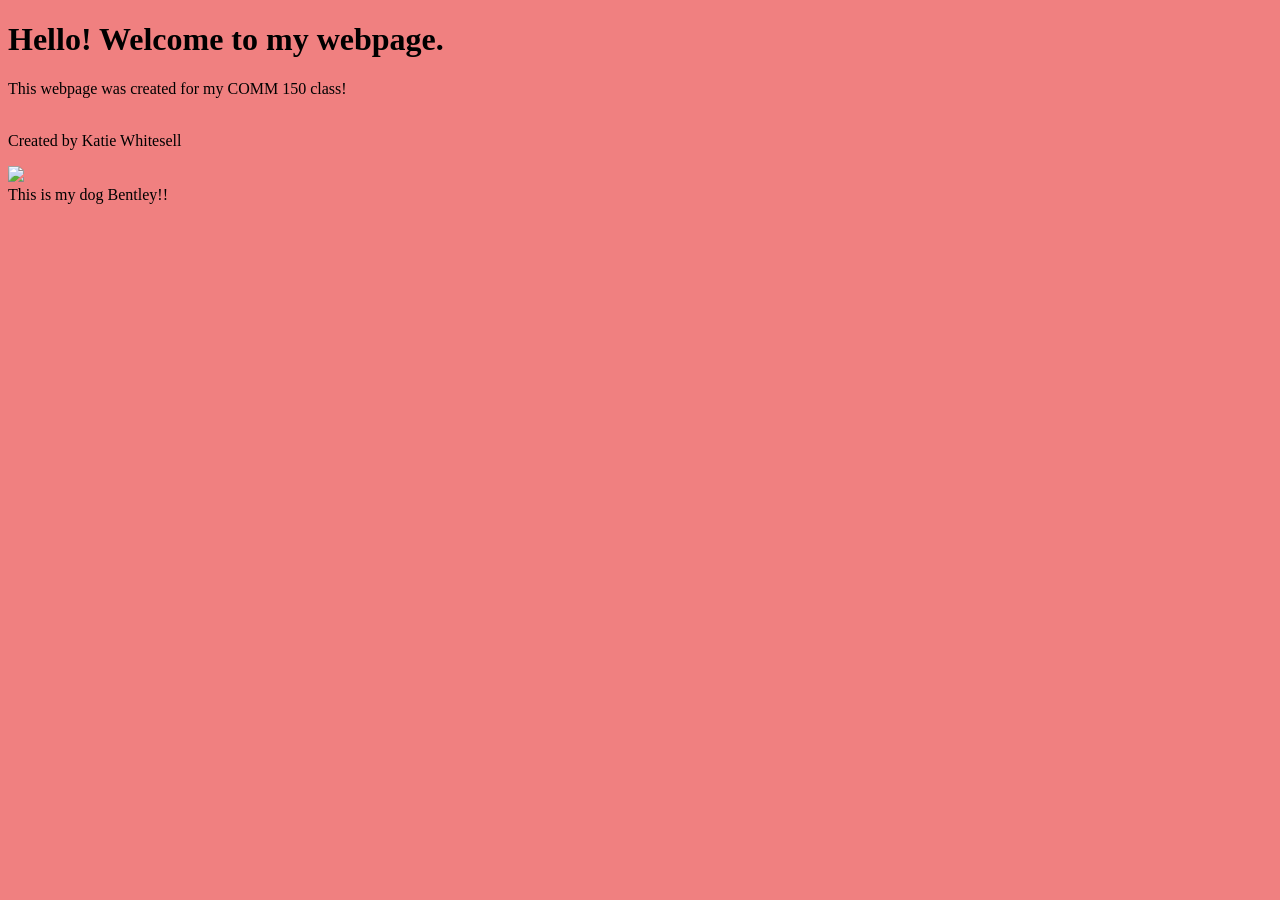
==== index.html @ 179f50d5 "Fix img tag in index.html" ====
<!DOCTYPE html>
<html>
<head>
  <title>My First Web Page</title>
  <link rel="stylesheet" type="text/css" href="default.css">
  
</head>

<body>
<h1> <b>Hello!</b> Welcome to my webpage.</h1>

</body>
  <p>This webpage was created for my COMM 150 class!</p> <br>Created by Katie Whitesell</p>
  
<img src="main/dog.png">
  <figcaption>This is my dog Bentley!!</figcaption>

 
    

</body>

</html>
---- default.css ----
body{ 
  background-color: #F08080
}
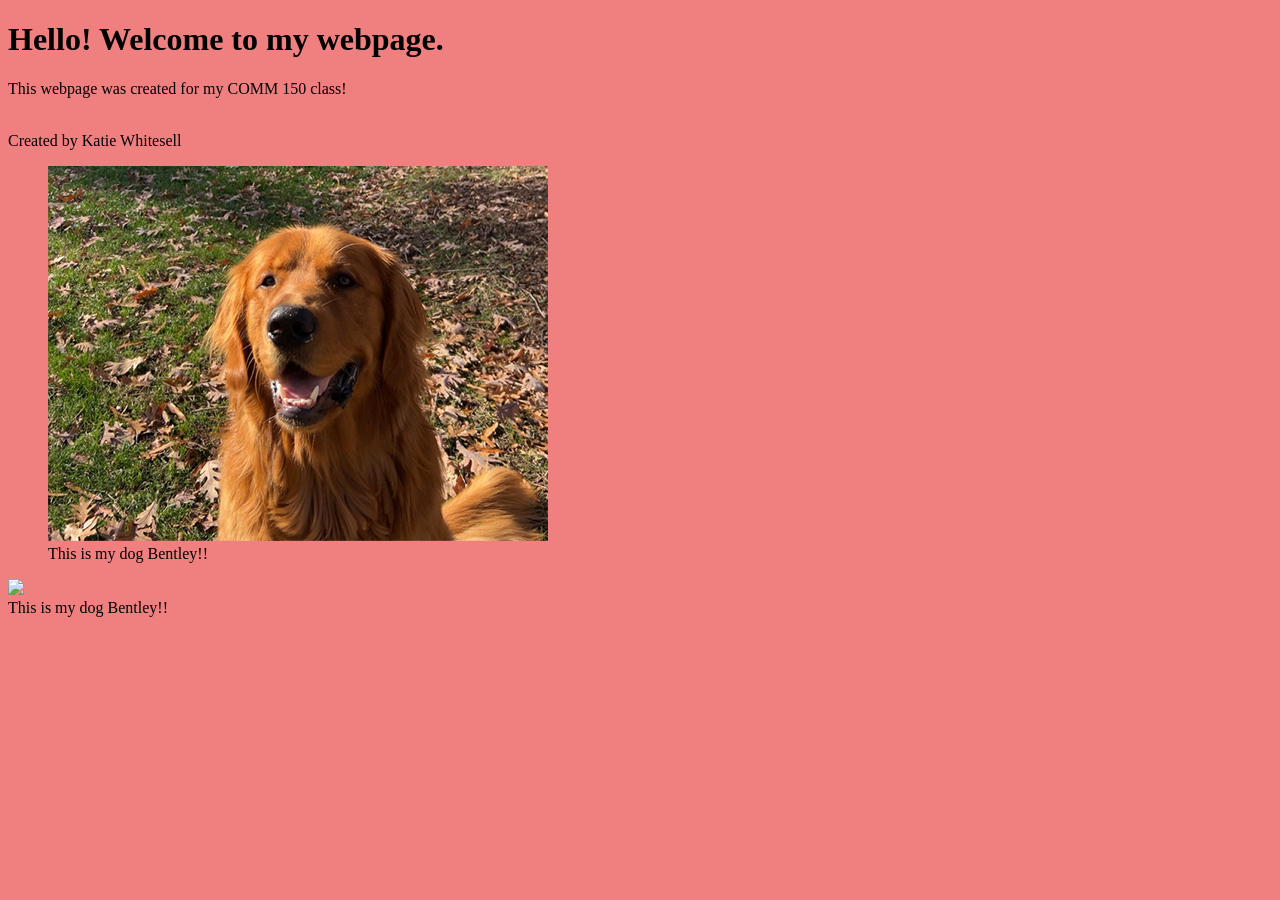
==== commit dd7e038e: "Add image and caption for dog Bentley" ====
--- a/index.html
+++ b/index.html
@@ -11,6 +11,11 @@
 
 </body>
   <p>This webpage was created for my COMM 150 class!</p> <br>Created by Katie Whitesell</p>
+
+<figure>
+  <img src="dog.png" alt="My dog Bentley">
+  <figcaption>This is my dog Bentley!!</figcaption>
+</figure>
   
 <img src="main/dog.png">
   <figcaption>This is my dog Bentley!!</figcaption>
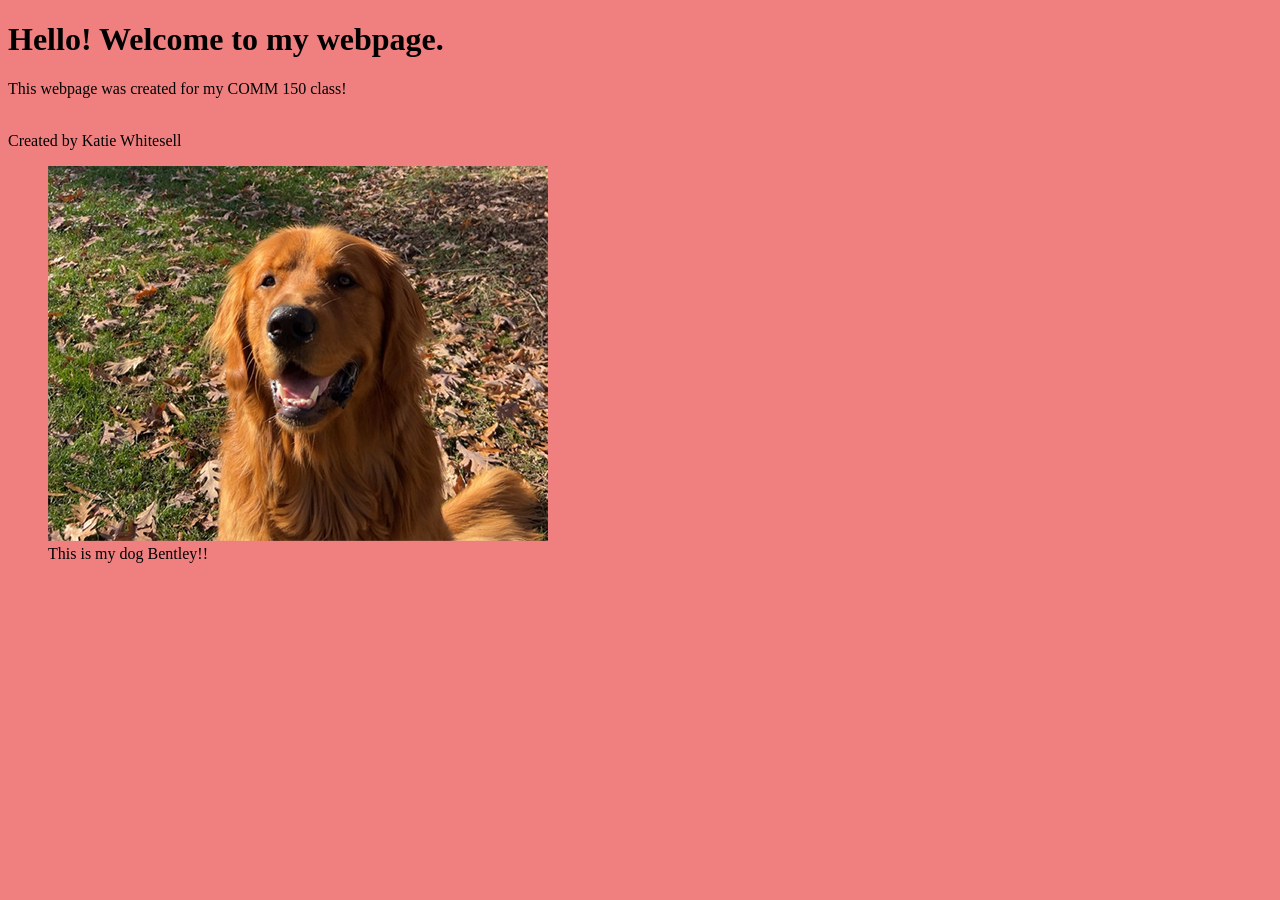
==== commit 8afd01f1: "Remove duplicate dog image and caption Removed duplicate image and caption for dog." ====
--- a/index.html
+++ b/index.html
@@ -16,12 +16,7 @@
   <img src="dog.png" alt="My dog Bentley">
   <figcaption>This is my dog Bentley!!</figcaption>
 </figure>
-  
-<img src="main/dog.png">
-  <figcaption>This is my dog Bentley!!</figcaption>
-
  
-    
 
 </body>
 
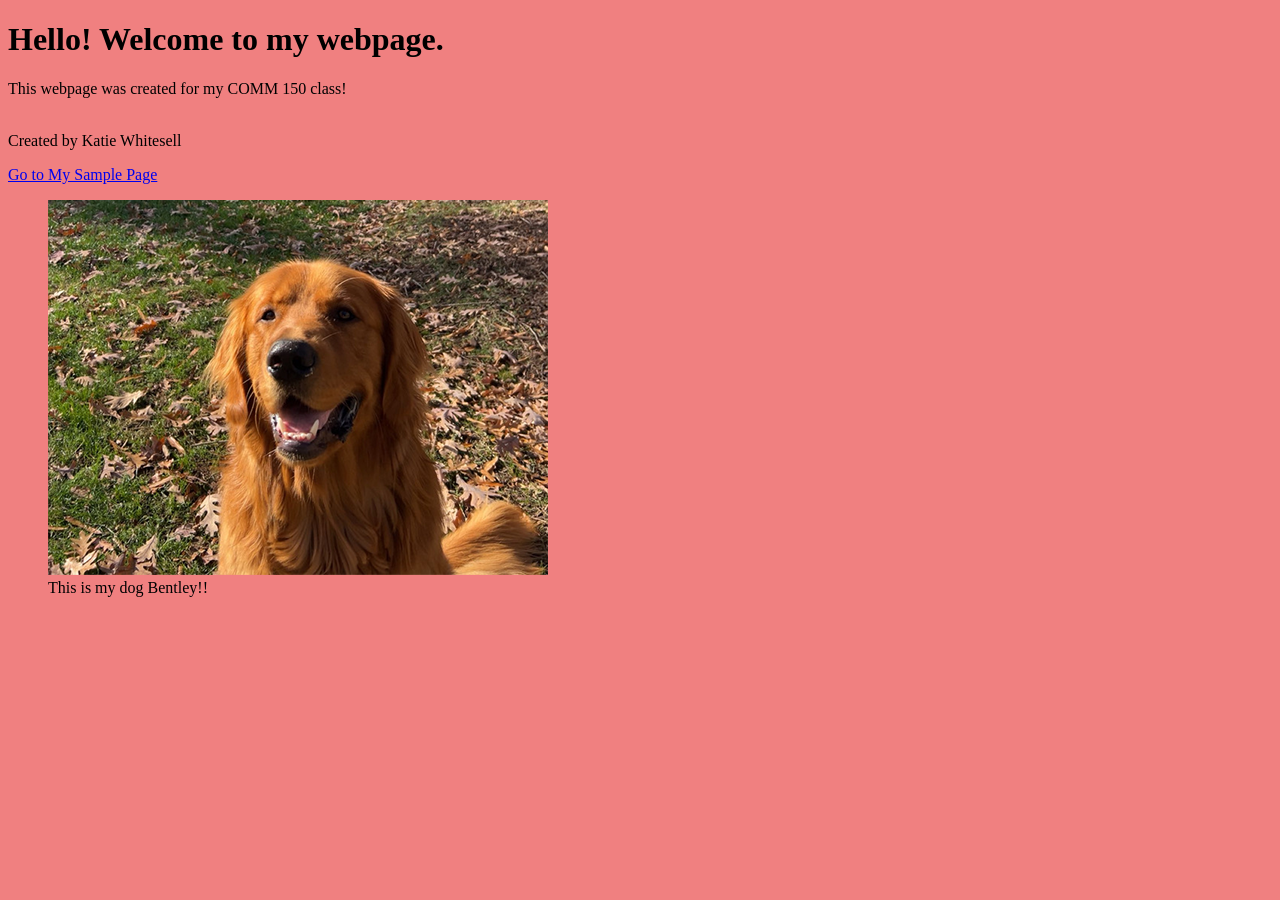
==== commit db8d1f5c: "Add link to sample page in index.html" ====
--- a/index.html
+++ b/index.html
@@ -11,6 +11,8 @@
 
 </body>
   <p>This webpage was created for my COMM 150 class!</p> <br>Created by Katie Whitesell</p>
+  
+<a href="sample.html">Go to My Sample Page</a>
 
 <figure>
   <img src="dog.png" alt="My dog Bentley">
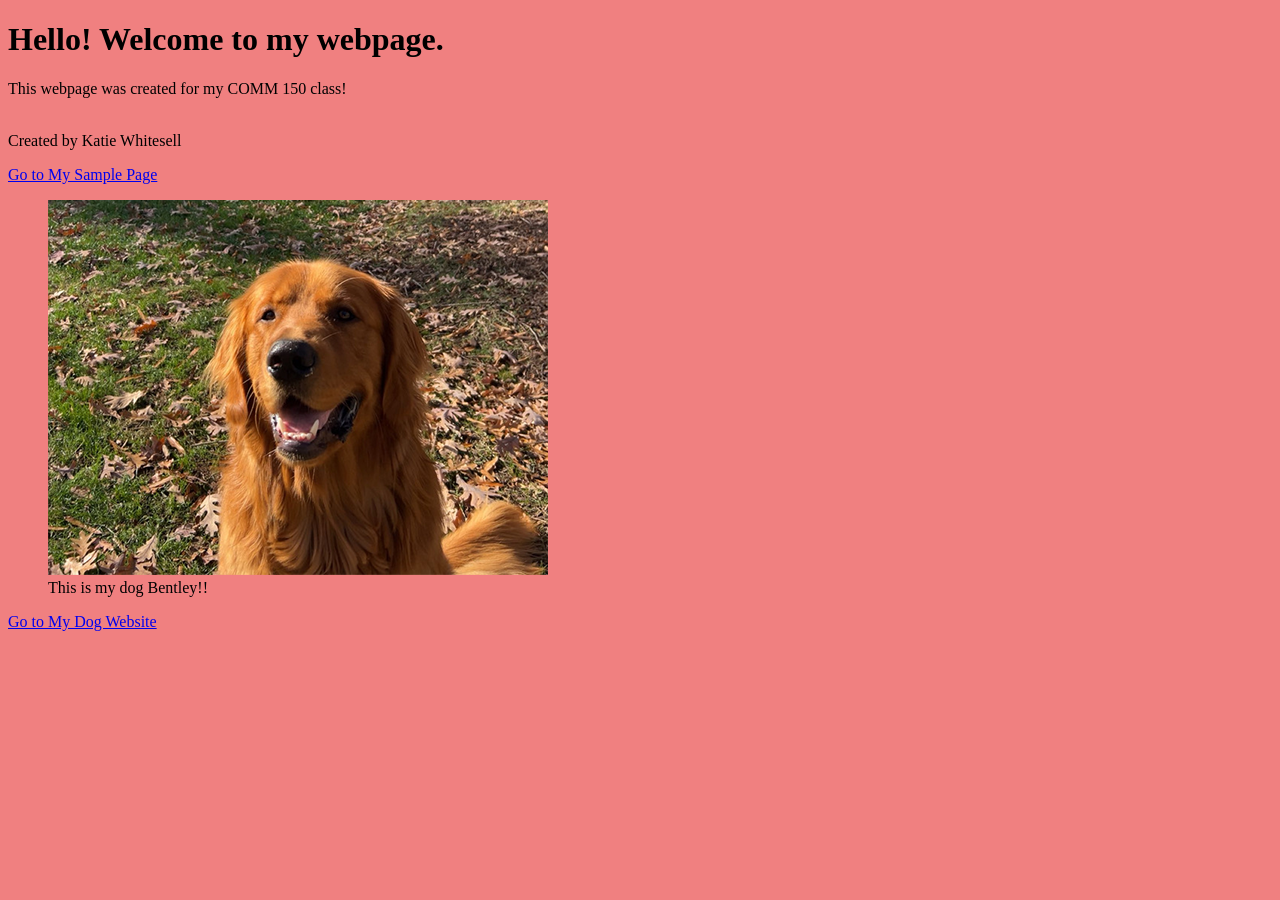
==== commit 7907dda7: "Add link to My Dog Website in index.html" ====
--- a/index.html
+++ b/index.html
@@ -18,7 +18,8 @@
   <img src="dog.png" alt="My dog Bentley">
   <figcaption>This is my dog Bentley!!</figcaption>
 </figure>
- 
+
+<p><a href="dogs.html">Go to My Dog Website</a></p>
 
 </body>
 
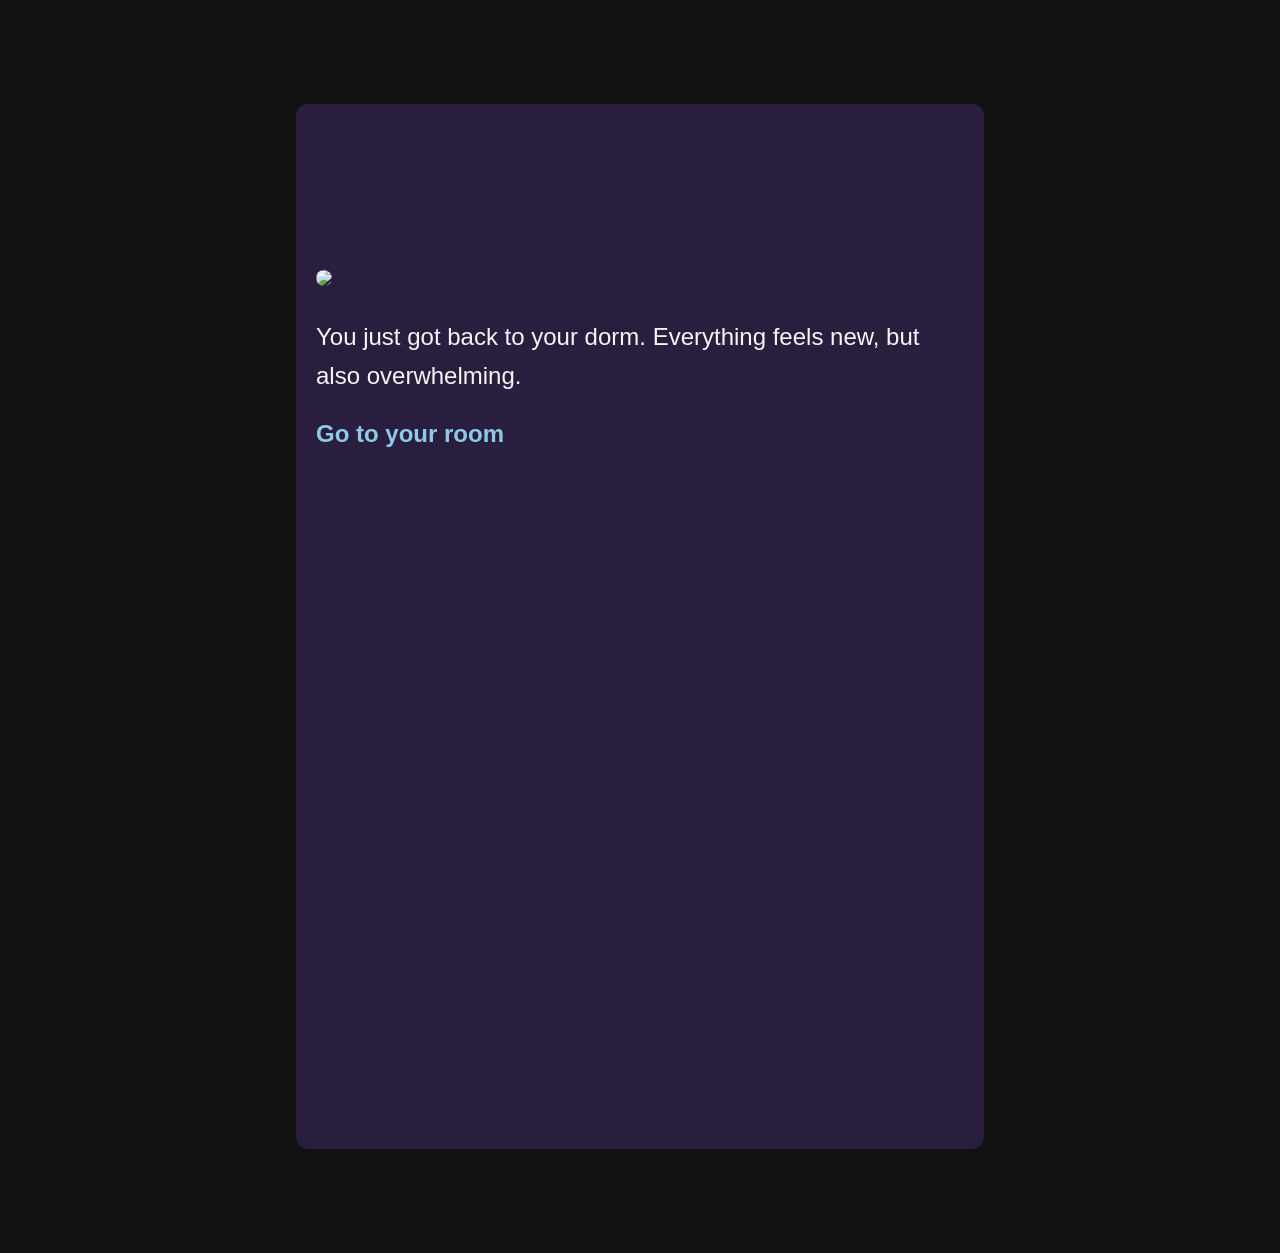
==== commit ea686e49: "Rename TwineFinal.html to index.html" ====
--- a/index.html
+++ b/index.html
@@ -1,26 +1,353 @@
 <!DOCTYPE html>
 <html>
 <head>
-  <title>My First Web Page</title>
-  <link rel="stylesheet" type="text/css" href="default.css">
-  
+<meta charset="utf-8">
+<meta content="width=device-width, initial-scale=1" name="viewport">
+<title>Remake 1</title>
+<style title="Twine CSS">@keyframes appear{0%{opacity:0}to{opacity:1}}@keyframes fade-in-out{0%,to{opacity:0}50%{opacity:1}}@keyframes rumble{25%{top:-0.1em}75%{top:.1em}0%,to{top:0px}}@keyframes shudder{25%{left:.1em}75%{left:-0.1em}0%,to{left:0px}}@keyframes buoy{25%{top:.25em}75%{top:-0.25em}0%,to{top:0px}}@keyframes sway{25%{left:.25em}75%{left:-0.25em}0%,to{left:0px}}@keyframes pulse{0%{transform:scale(0, 0)}20%{transform:scale(1.2, 1.2)}40%{transform:scale(0.9, 0.9)}60%{transform:scale(1.05, 1.05)}80%{transform:scale(0.925, 0.925)}to{transform:scale(1, 1)}}@keyframes zoom-in{0%{transform:scale(0, 0)}to{transform:scale(1, 1)}}@keyframes shudder-in{0%,to{transform:translateX(0em)}5%,25%,45%{transform:translateX(-1em)}15%,35%,55%{transform:translateX(1em)}65%{transform:translateX(-0.6em)}75%{transform:translateX(0.6em)}85%{transform:translateX(-0.2em)}95%{transform:translateX(0.2em)}}@keyframes rumble-in{0%,to{transform:translateY(0em)}5%,25%,45%{transform:translateY(-1em)}15%,35%,55%{transform:translateY(1em)}65%{transform:translateY(-0.6em)}75%{transform:translateY(0.6em)}85%{transform:translateY(-0.2em)}95%{transform:translateY(0.2em)}}@keyframes fidget{0%,8.1%,82.1%,31.1%,38.1%,44.1%,40.1%,47.1%,74.1%,16.1%,27.1%,72.1%,24.1%,95.1%,6.1%,36.1%,20.1%,4.1%,91.1%,14.1%,87.1%,to{left:0px;top:0px}8%,82%,31%,38%,44%{left:-1px}40%,47%,74%,16%,27%{left:1px}72%,24%,95%,6%,36%{top:-1px}20%,4%,91%,14%,87%{top:1px}}@keyframes slide-right{0%{transform:translateX(-100vw)}}@keyframes slide-left{0%{transform:translateX(100vw)}}@keyframes slide-up{0%{transform:translateY(100vh)}}@keyframes slide-down{0%{transform:translateY(-100vh)}}@keyframes fade-right{0%{opacity:0;transform:translateX(-1em)}to{opacity:1}}@keyframes fade-left{0%{opacity:0;transform:translateX(1em)}to{opacity:1}}@keyframes fade-up{0%{opacity:0;transform:translateY(1em)}to{opacity:1}}@keyframes fade-down{0%{opacity:0;transform:translateY(-1em)}to{opacity:1}}@keyframes flicker{0%,29%,31%,63%,65%,77%,79%,86%,88%,91%,93%{opacity:0}30%{opacity:.2}64%{opacity:.4}78%{opacity:.6}87%{opacity:.8}92%,to{opacity:1}}@keyframes blur{0%{filter:blur(2rem);opacity:0}25%{opacity:1}to{filter:blur(0rem);opacity:1}}.dom-debug-mode tw-story,.dom-debug-mode tw-passage,.dom-debug-mode tw-sidebar,.dom-debug-mode tw-include,.dom-debug-mode tw-hook,.dom-debug-mode tw-expression,.dom-debug-mode tw-link,.dom-debug-mode tw-dialog,.dom-debug-mode tw-columns,.dom-debug-mode tw-column,.dom-debug-mode tw-align{outline:1px solid #f5a3da;min-height:32px;display:block !important}.dom-debug-mode tw-story::before,.dom-debug-mode tw-passage::before,.dom-debug-mode tw-sidebar::before,.dom-debug-mode tw-include::before,.dom-debug-mode tw-hook::before,.dom-debug-mode tw-expression::before,.dom-debug-mode tw-link::before,.dom-debug-mode tw-dialog::before,.dom-debug-mode tw-columns::before,.dom-debug-mode tw-column::before,.dom-debug-mode tw-align::before{position:absolute;top:0;left:0;height:16px;background-color:#f5a3da;color:#000;font-size:16px;font-weight:normal;font-style:normal;font-family:monospace;display:inline-block;line-height:100%;white-space:pre;z-index:999997}.dom-debug-mode tw-story:hover,.dom-debug-mode tw-passage:hover,.dom-debug-mode tw-sidebar:hover,.dom-debug-mode tw-include:hover,.dom-debug-mode tw-hook:hover,.dom-debug-mode tw-expression:hover,.dom-debug-mode tw-link:hover,.dom-debug-mode tw-dialog:hover,.dom-debug-mode tw-columns:hover,.dom-debug-mode tw-column:hover,.dom-debug-mode tw-align:hover{outline:1px solid #fc9}.dom-debug-mode tw-story:hover::before,.dom-debug-mode tw-passage:hover::before,.dom-debug-mode tw-sidebar:hover::before,.dom-debug-mode tw-include:hover::before,.dom-debug-mode tw-hook:hover::before,.dom-debug-mode tw-expression:hover::before,.dom-debug-mode tw-link:hover::before,.dom-debug-mode tw-dialog:hover::before,.dom-debug-mode tw-columns:hover::before,.dom-debug-mode tw-column:hover::before,.dom-debug-mode tw-align:hover::before{background-color:#fc9;transition:background-color 1s}.dom-debug-mode tw-passage,.dom-debug-mode tw-include,.dom-debug-mode tw-hook,.dom-debug-mode tw-expression,.dom-debug-mode tw-link,.dom-debug-mode tw-dialog,.dom-debug-mode tw-columns,.dom-debug-mode tw-column,.dom-debug-mode tw-align{padding:1em;margin:0}.dom-debug-mode tw-story::before{content:'<tw-story tags="' attr(tags) '">'}.dom-debug-mode tw-passage::before{top:-16px;content:'<tw-passage tags="' attr(tags) '">'}.dom-debug-mode tw-sidebar::before{top:-16px;content:"<tw-sidebar>"}.dom-debug-mode tw-hook::before{content:'<tw-hook name="' attr(name) '">'}.dom-debug-mode tw-expression::before{content:'<tw-expression name="' attr(name) '">'}.dom-debug-mode tw-link::before{content:'<tw-link name="' attr(name) '">'}.dom-debug-mode tw-dialog::before{content:"<tw-dialog>"}.dom-debug-mode tw-columns::before{content:"<tw-columns>"}.dom-debug-mode tw-column::before{content:"<tw-column>"}.dom-debug-mode tw-align::before{content:"<tw-align>"}.dom-debug-mode tw-include::before{content:'<tw-include type="' attr(type) '" name="' attr(name) '">'}tw-open-button[goto]{display:none}.debug-mode tw-open-button[replay],.debug-mode tw-open-button[goto]{display:inline}.debug-mode tw-expression{display:inline-block !important}.debug-mode tw-expression[type=variable]::after{font-size:.8rem;padding-left:.2rem;padding-right:.2rem;vertical-align:top;content:"$" attr(name)}.debug-mode tw-expression[type=tempVariable]::after{font-size:.8rem;padding-left:.2rem;padding-right:.2rem;vertical-align:top;content:"_" attr(name)}.debug-mode tw-expression[return=boolean]{background-color:rgba(179,179,179,.2)}.debug-mode tw-expression[return=array]{background-color:rgba(255,102,102,.2)}.debug-mode tw-expression[return=dataset]{background-color:rgba(255,128,0,.2)}.debug-mode tw-expression[return=number]{background-color:rgba(255,179,102,.2)}.debug-mode tw-expression[return=datamap]{background-color:rgba(255,255,102,.2)}.debug-mode tw-expression[return=changer]{background-color:rgba(179,255,102,.2)}.debug-mode tw-expression[return=lambda]{background-color:rgba(102,255,102,.2)}.debug-mode tw-expression[return=hookname]{background-color:rgba(102,255,204,.2)}.debug-mode tw-expression[return=string]{background-color:rgba(102,255,255,.2)}.debug-mode tw-expression[return=datatype]{background-color:rgba(102,153,255,.2)}.debug-mode tw-expression[return=gradient],.debug-mode tw-expression[return=colour]{background-color:rgba(204,102,255,.2)}.debug-mode tw-expression[return=instant],.debug-mode tw-expression[return=macro]{background-color:rgba(240,117,199,.2)}.debug-mode tw-expression[return=command]{background-color:rgba(153,153,255,.2)}.debug-mode tw-expression.false{background-color:rgba(255,0,0,.2) !important}.debug-mode tw-expression[type=macro]::before{content:"(" attr(name) ":)";padding:0 .5rem;font-size:1rem;vertical-align:middle;line-height:normal;background-color:inherit;border:1px solid rgba(255,255,255,.5)}.debug-mode tw-expression[title]:not([title=""]){cursor:help}.debug-mode tw-hook{background-color:rgba(0,85,255,.1) !important}.debug-mode tw-hook::before{font-size:.8rem;padding-left:.2rem;padding-right:.2rem;vertical-align:top;content:"["}.debug-mode tw-hook::after{font-size:.8rem;padding-left:.2rem;padding-right:.2rem;vertical-align:top;content:"]"}.debug-mode tw-hook[name]::after{font-size:.8rem;padding-left:.2rem;padding-right:.2rem;vertical-align:top;content:"]<" attr(name) "|"}.debug-mode tw-pseudo-hook{background-color:rgba(255,170,0,.1) !important}.debug-mode tw-collapsed::before{font-size:.8rem;padding-left:.2rem;padding-right:.2rem;vertical-align:top;content:"{"}.debug-mode tw-collapsed::after{font-size:.8rem;padding-left:.2rem;padding-right:.2rem;vertical-align:top;content:"}"}.debug-mode tw-verbatim::before,.debug-mode tw-verbatim::after{font-size:.8rem;padding-left:.2rem;padding-right:.2rem;vertical-align:top;content:"`"}.debug-mode tw-align[style*="text-align: center"]{background:linear-gradient(to right, hsla(14, 100%, 87%, 0) 0%, hsla(14, 100%, 87%, 0.25) 50%, hsla(14, 100%, 87%, 0) 100%)}.debug-mode tw-align[style*="text-align: left"]{background:linear-gradient(to right, hsla(14, 100%, 87%, 0.25) 0%, hsla(14, 100%, 87%, 0) 100%)}.debug-mode tw-align[style*="text-align: right"]{background:linear-gradient(to right, hsla(14, 100%, 87%, 0) 0%, hsla(14, 100%, 87%, 0.25) 100%)}.debug-mode tw-column{background-color:rgba(189,228,255,.2)}.debug-mode tw-enchantment{animation:enchantment .5s infinite;border:1px solid}.debug-mode tw-link::after,.debug-mode tw-broken-link::after{font-size:.8rem;padding-left:.2rem;padding-right:.2rem;vertical-align:top;content:attr(passage-name)}.debug-mode tw-include{background-color:rgba(204,128,51,.1)}.debug-mode tw-include::before{font-size:.8rem;padding-left:.2rem;padding-right:.2rem;vertical-align:top;content:attr(type) ' "' attr(name) '"'}.debug-dialogs tw-backdrop:not(.eval-replay):not(.harlowe-crash){pointer-events:none;opacity:.1}tw-eval-replay tw-eval-code,tw-eval-replay tw-eval-explanation{max-height:20vh;overflow:auto;margin:10px auto}tw-eval-replay tw-eval-code{display:block;font-family:monospace;padding-bottom:1ex;border-bottom:2px solid gray}tw-eval-replay tw-eval-explanation{display:block;text-align:center}tw-eval-replay tw-eval-explanation>code{white-space:pre-wrap}tw-eval-replay tw-eval-explanation>code.from-block{width:40%;display:inline-block;text-align:left;max-height:4em;overflow-wrap:anywhere;overflow-y:scroll}tw-eval-replay tw-eval-explanation>code.from-block~.to-desc{width:calc(40% - 2em);margin-left:2em;display:inline-block}tw-eval-replay tw-eval-explanation>code.from-block+span::after{content:"..."}tw-eval-replay tw-eval-explanation>code.from-inline{text-align:right}tw-eval-replay tw-eval-explanation>:nth-child(2){white-space:pre}tw-eval-replay tw-eval-explanation>.to-desc{text-align:left}tw-eval-replay tw-eval-explanation>table{width:100%;margin-top:1em}tw-eval-replay tw-eval-explanation>table td{white-space:pre-wrap !important;word-wrap:anywhere}tw-eval-replay tw-eval-reason{text-align:center;font-size:80%;font-style:italic;display:block}tw-eval-replay tw-eval-it{text-align:center;font-size:80%;display:block}tw-eval-replay tw-dialog-links{display:-ms-flexbox;display:flex;-ms-flex-pack:distribute;justify-content:space-around}@keyframes enchantment{0%,to{border-color:#ffb366}50%{border-color:#6fc}}tw-debugger{position:fixed;box-sizing:border-box;bottom:0;right:0;z-index:999999;min-width:14em;min-height:1em;padding:0em .5em .5em 1em;font-size:1.25em;font-family:sans-serif;color:#262626;background-color:#fff;border-left:solid #262626 2px;border-top:solid #262626 2px;border-top-left-radius:.5em;opacity:1}tw-debugger.fade-panel:not(:hover){opacity:.33}tw-debugger.theme-dark{color:#d9d9d9;background-color:#000}tw-debugger.theme-dark{border-color:#d9d9d9 rgba(0,0,0,0) rgba(0,0,0,0) #d9d9d9}tw-debugger select{margin-right:1em;width:12em}tw-debugger button,tw-debugger tw-link{border-radius:3px;border:solid #999 1px;margin:auto 4px;color:#262626;background-color:#fff;cursor:pointer}tw-debugger button.enabled,tw-debugger tw-link.enabled{color:#000;background-color:#d9d9d9;box-shadow:inset #999 3px 5px .5em}tw-debugger.theme-dark button,tw-debugger.theme-dark tw-link{color:#d9d9d9;background-color:#000;border-color:#666}tw-debugger.theme-dark button.enabled,tw-debugger.theme-dark tw-link.enabled{color:#e6e6e6;background-color:#424242;box-shadow:inset #666 3px 5px .5em}tw-debugger button{font-size:1em;overflow-x:hidden;text-overflow:ellipsis;white-space:pre}tw-debugger tw-link{font-size:1.25em;border-radius:16px;border-style:solid;border-width:2px;text-align:center;padding:0px 8px;display:block}tw-debugger tw-link:hover{border-color:#262626;color:#262626}tw-debugger.theme-dark tw-link:hover{border-color:#d9d9d9;color:#d9d9d9}tw-debugger tw-dialog{background-color:#fff;color:#000;font-size:1.25em}tw-debugger.theme-dark tw-dialog{background-color:#000;color:#e6e6e6}tw-debugger .panel{display:-ms-flexbox;display:flex;-ms-flex-direction:column;flex-direction:column;position:absolute;bottom:100%;left:-2px;right:0;padding:1em;overflow-y:scroll;overflow-x:hidden;border:inherit;box-sizing:content-box;background-color:#fff;border-bottom:solid #999 2px;border-top-left-radius:.5em;border-bottom-left-radius:.5em;font-size:.8em}tw-debugger .panel:empty,tw-debugger .panel[hidden]{display:none}tw-debugger.theme-dark .panel{background-color:#000;border-bottom-color:#666}tw-debugger .panel-source .panel-row-buttons{width:2rem}tw-debugger .panel-source .source-tags{width:20%;font-style:italic}tw-debugger .panel-row-source td{font-family:monospace;font-size:1rem;white-space:pre-wrap;overflow-wrap:anywhere;max-height:8rem;padding:1rem}tw-debugger .panel-rows{width:100%;overflow-x:scroll}tw-debugger .panel-rows>*{display:table-row}tw-debugger .panel-rows>div:nth-of-type(2n){background-color:#e6e6e6}tw-debugger .panel-tools .panel-rows>*,tw-debugger .panel-options .panel-rows>*{margin-top:.4rem;display:block}tw-debugger.theme-dark .panel-rows>div:nth-of-type(2n){background-color:#212121}tw-debugger .panel-row-buttons{text-align:right}tw-debugger .panel-variables .panel-rows:empty::before{content:"~ No variables ~";font-style:italic;color:#575757;text-align:center}tw-debugger .panel-enchantments .panel-rows:empty::before{content:"~ No enchantments ~";font-style:italic;color:#575757;text-align:center}tw-debugger .panel-errors .panel-rows:empty::before{content:"~ No errors... for now. ~";font-style:italic;color:#575757;text-align:center}tw-debugger .panel-errors .panel-rows:empty+.panel-errors-bottom{display:none}tw-debugger.theme-dark .panel-variables .panel-rows:empty::before,tw-debugger.theme-dark .panel-enchantments .panel-rows:empty::before,tw-debugger.theme-dark .panel-errors .panel-rows:empty::before{color:#a8a8a8}tw-debugger .panel-rows:empty+.panel-variables-bottom{display:none}tw-debugger th[data-col]{text-decoration:underline;cursor:pointer}tw-debugger th[data-col][data-order=asc]::after{content:"↓"}tw-debugger th[data-col][data-order=desc]::after{content:"↑"}tw-debugger .panel-storylets:not(.panel-exclusive) .storylet-exclusive,tw-debugger .panel-storylets:not(.panel-urgent) .storylet-urgent{display:none}tw-debugger .storylet-exclusive,tw-debugger .storylet-urgent,tw-debugger .storylet-open{text-align:center}tw-debugger .panel-variables-bottom{padding-top:5px}tw-debugger .enchantment-row{min-height:1.5em}tw-debugger .variable-path{opacity:.4}tw-debugger .temporary-variable-scope,tw-debugger .enchantment-local{font-family:sans-serif;font-weight:normal;opacity:.8;font-size:.75em}tw-debugger .temporary-variable-scope:not(:empty)::before,tw-debugger .enchantment-local:not(:empty)::before{content:" in "}tw-debugger .variable-name,tw-debugger .enchantment-name{font-family:monospace;font-weight:bold}tw-debugger .variable-type{color:#575757;font-weight:normal;text-overflow:ellipsis;overflow:hidden;max-width:10em}tw-debugger.theme-dark .variable-type{color:#a8a8a8}tw-debugger .error-row{display:table-row;background-color:rgba(230,101,204,.3)}tw-debugger .error-row:nth-of-type(2n){background-color:rgba(237,145,219,.3)}tw-debugger .error-row>*{display:table-cell;padding:.25em .5em}tw-debugger .error-row .error-message[title]:not([title=""]){cursor:help}tw-debugger .error-row .error-passage{color:#575757}tw-debugger.theme-dark .error-row .error-passage{color:#a8a8a8}tw-debugger .storylet-row{background-color:rgba(193,240,225,.3)}tw-debugger .storylet-row:nth-child(2n){background-color:rgba(152,231,204,.3)}tw-debugger .storylet-row.storylet-closed{font-style:italic;background-color:#fff}tw-debugger .storylet-row.storylet-closed:nth-child(2n){background-color:#e6e6e6}tw-debugger .storylet-row.storylet-closed>:not(.storylet-lambda){opacity:.6}.storylet-error tw-debugger .storylet-row{background-color:rgba(230,101,204,.3)}.storylet-error tw-debugger .storylet-row:nth-child(2n){background-color:rgba(237,145,219,.3)}tw-debugger .storylet-row .storylet-name,tw-debugger .storylet-row .storylet-value{display:inline-block;width:50%}tw-debugger .storylet-row .storylet-lambda{font-family:monospace;font-size:1rem;white-space:pre-wrap;overflow-wrap:anywhere}tw-debugger.theme-dark .storylet-row.storylet-closed{background-color:#000}tw-debugger.theme-dark .storylet-row.storylet-closed:nth-child(2n){background-color:#212121}tw-debugger .tabs{padding-bottom:.5em}tw-debugger .tab{border-radius:0px 0px .5em .5em;border-top:none;top:-2px}tw-debugger .resizer-h{position:absolute;height:14em;border-left:2px solid #999;border-right:2px solid #999;top:10px;left:4px;width:8px;cursor:ew-resize}tw-debugger.theme-dark .resizer-h{border-color:rgba(0,0,0,0) #666}tw-debugger .resizer-v{position:absolute;height:8px;border-top:2px solid #999;border-bottom:2px solid #999;margin-bottom:4px;top:4px;left:10px;width:95%;cursor:ns-resize;box-sizing:border-box}tw-debugger.theme-dark .resizer-v{border-color:#666 rgba(0,0,0,0)}tw-debugger mark{color:inherit;background-color:rgba(101,230,230,.3) !important}tw-dialog{z-index:999997;border:#fff solid 2px;padding:2em;color:#fff;background-color:#000;display:block}@media(min-width: 576px){tw-dialog{max-width:50vw}}tw-dialog input[type=text]{font-size:inherit;width:100%;border:solid #fff !important}tw-dialog-links{text-align:right;display:-ms-flexbox;display:flex;-ms-flex-pack:end;justify-content:flex-end}tw-backdrop{z-index:999996;position:fixed;top:0;left:0;right:0;bottom:0;background-color:rgba(0,0,0,.8);display:-ms-flexbox;display:flex;-ms-flex-align:center;align-items:center;-ms-flex-pack:center;justify-content:center}tw-backdrop~tw-backdrop{display:none}tw-link,.enchantment-link{cursor:pointer;color:#4169e1;font-weight:bold;text-decoration:none;transition:color .2s ease-in-out}tw-passage [style^=color] tw-link:not(:hover),tw-passage [style*=" color"] tw-link:not(:hover),tw-passage [style^=color][hover=true] tw-link:hover,tw-passage [style*=" color"][hover=true] tw-link:hover,tw-passage [style^=color] .enchantment-link:not(:hover),tw-passage [style*=" color"] .enchantment-link:not(:hover),tw-passage [style^=color][hover=true] .enchantment-link:hover,tw-passage [style*=" color"][hover=true] .enchantment-link:hover{color:inherit}tw-link:hover,.enchantment-link:hover{color:#00bfff}tw-link:active,.enchantment-link:active{color:#dd4b39}.visited{color:#6941e1}tw-passage [style^=color] .visited:not(:hover),tw-passage [style*=" color"] .visited:not(:hover),tw-passage [style^=color][hover=true] .visited:hover,tw-passage [style*=" color"][hover=true] .visited:hover{color:inherit}.visited:hover{color:#e3e}tw-broken-link{color:#933;border-bottom:2px solid #933;cursor:not-allowed}tw-passage [style^=color] tw-broken-link:not(:hover),tw-passage [style*=" color"] tw-broken-link:not(:hover),tw-passage [style^=color][hover=true] tw-broken-link:hover,tw-passage [style*=" color"][hover=true] tw-broken-link:hover{color:inherit}tw-link.enchantment-mouseover,.link.enchantment-mouseover,tw-expression.enchantment-mouseover>tw-link{color:inherit;font-weight:inherit;transition:none;cursor:inherit;border-bottom:2px dashed #999}tw-link.enchantment-mouseover:hover,tw-link.enchantment-mouseover:active,.link.enchantment-mouseover:hover,.link.enchantment-mouseover:active,tw-expression.enchantment-mouseover>tw-link:hover,tw-expression.enchantment-mouseover>tw-link:active{color:inherit}tw-link.enchantment-mouseover.enchantment-button,.link.enchantment-mouseover.enchantment-button,tw-expression.enchantment-mouseover>tw-link.enchantment-button{border-style:dashed}tw-link.enchantment-mouseout,.link.enchantment-mouseout,tw-expression.enchantment-mouseout>tw-link{color:inherit;font-weight:inherit;transition:none;cursor:inherit;border:rgba(64,149,191,.6) 1px solid;border-radius:.2em}tw-link.enchantment-mouseout:hover,tw-link.enchantment-mouseout:active,.link.enchantment-mouseout:hover,.link.enchantment-mouseout:active,tw-expression.enchantment-mouseout>tw-link:hover,tw-expression.enchantment-mouseout>tw-link:active{color:inherit}tw-link.enchantment-mouseout:hover,.link.enchantment-mouseout:hover,tw-expression.enchantment-mouseout>tw-link:hover{background-color:rgba(175,197,207,.75);border:rgba(0,0,0,0) 1px solid}tw-link.enchantment-dblclick,.link.enchantment-dblclick,tw-expression.enchantment-dblclick>tw-link{color:inherit;font-weight:inherit;transition:none;cursor:inherit;cursor:pointer;border:2px solid #999;border-radius:0}tw-link.enchantment-dblclick:hover,tw-link.enchantment-dblclick:active,.link.enchantment-dblclick:hover,.link.enchantment-dblclick:active,tw-expression.enchantment-dblclick>tw-link:hover,tw-expression.enchantment-dblclick>tw-link:active{color:inherit}tw-link.enchantment-dblclick:active,.link.enchantment-dblclick:active,tw-expression.enchantment-dblclick>tw-link:active{background-color:#999}tw-link.enchantment-button,.link.enchantment-button,.enchantment-button:not(.link) tw-link,.enchantment-button:not(.link) .link{border-radius:16px;border-style:solid;border-width:2px;text-align:center;padding:0px 8px;display:block}.enchantment-button{display:block}.enchantment-clickblock{cursor:pointer;width:100%;height:100%;display:block}.enchantment-clickblock>:not(tw-enchantment)::after{content:"";width:100%;height:100%;top:0;left:0;display:block;box-sizing:border-box;position:absolute;pointer-events:none;color:rgba(65,105,225,.5);transition:color .2s ease-in-out}.enchantment-clickblock>:not(tw-enchantment):hover::after{color:rgba(0,191,255,.5)}.enchantment-clickblock>:not(tw-enchantment):active::after{color:rgba(222,78,59,.5)}.enchantment-clickblock>:not(tw-enchantment)::after{box-shadow:inset 0 0 0 .5vmax}.enchantment-clickblock>tw-passage::after,.enchantment-clickblock>tw-sidebar::after{box-shadow:0 0 0 .5vmax}.enchantment-mouseoverblock>:not(tw-enchantment)::after{content:"";width:100%;height:100%;top:0;left:0;display:block;box-sizing:border-box;position:absolute;pointer-events:none;border:2px dashed #999}.enchantment-mouseoutblock>:not(tw-enchantment)::after{content:"";width:100%;height:100%;top:0;left:0;display:block;box-sizing:border-box;position:absolute;pointer-events:none;border:rgba(64,149,191,.6) 2px solid}.enchantment-mouseoutblock:hover>:not(tw-enchantment)::after{content:"";width:100%;height:100%;top:0;left:0;display:block;box-sizing:border-box;position:absolute;pointer-events:none;background-color:rgba(175,197,207,.75);border:rgba(0,0,0,0) 2px solid;border-radius:.2em}.enchantment-dblclickblock>:not(tw-enchantment)::after{content:"";width:100%;height:100%;top:0;left:0;display:block;box-sizing:border-box;position:absolute;pointer-events:none;cursor:pointer;border:2px solid #999}tw-dialog-links{padding-top:1.5em}tw-dialog-links tw-link{border-radius:16px;border-style:solid;border-width:2px;text-align:center;padding:0px 8px;display:block;display:inline-block}html{margin:0;height:100%;overflow-x:hidden}*,:before,:after{position:relative;box-sizing:inherit}body{margin:0;height:100%}tw-storydata{display:none}tw-story{display:-ms-flexbox;display:flex;-ms-flex-direction:column;flex-direction:column;font:100% Georgia,serif;box-sizing:border-box;width:100%;min-height:100%;font-size:1.5em;line-height:1.5em;padding:5% 5%;overflow:hidden;background-color:#000;color:#fff}tw-story [style*=content-box] *{box-sizing:border-box}@media(min-width: 576px){tw-story{padding:5% 20%}}tw-story tw-consecutive-br{display:block;height:1.6ex;visibility:hidden}tw-story select{background-color:rgba(0,0,0,0);font:inherit;border-style:solid;padding:2px}tw-story select:not([disabled]){color:inherit}tw-story textarea{resize:none;background-color:rgba(0,0,0,0);font:inherit;color:inherit;border-style:none;padding:2px}tw-story input[type=text]{background-color:rgba(0,0,0,0);font:inherit;color:inherit;border-style:none}tw-story input[type=checkbox]{transform:scale(1.5);margin:0 .5em .5em .5em;vertical-align:middle}tw-story tw-noscript{animation:appear .8s}tw-passage{display:block}tw-sidebar{text-align:center;display:-ms-flexbox;display:flex;-ms-flex-pack:justify;justify-content:space-between}@media(min-width: 576px){tw-sidebar{left:-5em;width:3em;position:absolute;-ms-flex-direction:column;flex-direction:column}tw-enchantment[style*=width]>tw-sidebar{width:inherit}}tw-icon{display:inline-block;margin:.5em 0;font-size:66px;font-family:"Verdana",sans-serif}tw-icon[alt]{opacity:.2;cursor:pointer}tw-icon[alt]:hover{opacity:.4}tw-icon[data-label]::after{font-weight:bold;content:attr(data-label);font-size:20px;bottom:-20px;left:-50%;white-space:nowrap}tw-meter{display:block}tw-hook:empty,tw-expression:empty{display:none}tw-error{display:inline-block;border-radius:.2em;padding:.2em;font-size:1rem;cursor:help;white-space:pre-wrap}tw-error.error{background-color:rgba(223,58,190,.6);color:#fff}tw-error.warning{background-color:rgba(223,140,58,.6);color:#fff;display:none}.debug-mode tw-error.warning{display:inline}tw-error-explanation{display:block;font-size:.8rem;line-height:1rem}tw-open-button,tw-folddown{cursor:pointer;line-height:0em;border-radius:4px;border:1px solid rgba(255,255,255,.5);font-size:.8rem;margin:0 .2rem;padding:3px;white-space:pre}tw-folddown::after{content:"▶"}tw-folddown.open::after{content:"▼"}tw-open-button[replay]{display:none}tw-error tw-open-button,tw-eval-replay tw-open-button{display:inline !important}tw-open-button::after{content:attr(label)}tw-notifier{border-radius:.2em;padding:.2em;font-size:1rem;background-color:rgba(223,182,58,.4);display:none}.debug-mode tw-notifier{display:inline}tw-notifier::before{content:attr(message)}tw-colour{border:1px solid #000;display:inline-block;width:1em;height:1em}tw-enchantment:empty{display:none}h1{font-size:3em}h2{font-size:2.25em}h3{font-size:1.75em}h1,h2,h3,h4,h5,h6{line-height:1em;margin:.3em 0 .6em 0}pre{font-size:1rem;line-height:initial}small{font-size:70%}big{font-size:120%}mark{color:rgba(0,0,0,.6);background-color:#ff9}ins{color:rgba(0,0,0,.6);background-color:rgba(255,242,204,.5);border-radius:.5em;box-shadow:0em 0em .2em #ffe699;text-decoration:none}center{text-align:center;margin:0 auto;width:60%}blink{text-decoration:none;animation:fade-in-out 1s steps(1, end) infinite alternate}tw-align{display:block}tw-columns{display:-ms-flexbox;display:flex;-ms-flex-direction:row;flex-direction:row;-ms-flex-pack:justify;justify-content:space-between}.transition-in{animation:appear 0ms step-start}.transition-out{animation:appear 0ms step-end}[data-t8n^=dissolve].transition-in,[data-t8n=fade].transition-in{animation:appear .8s}[data-t8n^=dissolve].transition-out,[data-t8n=fade].transition-out{animation:appear .8s reverse}[data-t8n^=shudder].transition-in{display:inline-block !important;animation:shudder-in .8s}[data-t8n^=shudder].transition-out{display:inline-block !important;animation:shudder-in .8s reverse}[data-t8n^=rumble].transition-in{display:inline-block !important;animation:rumble-in .8s}[data-t8n^=rumble].transition-out{display:inline-block !important;animation:rumble-in .8s reverse}[data-t8n^=pulse].transition-in{animation:pulse .8s;display:inline-block !important}[data-t8n^=pulse].transition-out{animation:pulse .8s reverse;display:inline-block !important}[data-t8n^=zoom].transition-in{animation:zoom-in .8s;display:inline-block !important}[data-t8n^=zoom].transition-out{animation:zoom-in .8s reverse;display:inline-block !important}[data-t8n^=blur].transition-in{animation:blur .8s;display:inline-block !important}[data-t8n^=blur].transition-out{animation:blur .8s reverse;display:inline-block !important}[data-t8n^=slideleft].transition-in{animation:slide-left .8s;display:inline-block !important}[data-t8n^=slideleft].transition-out{animation:slide-right .8s reverse;display:inline-block !important}[data-t8n^=slideright].transition-in{animation:slide-right .8s;display:inline-block !important}[data-t8n^=slideright].transition-out{animation:slide-left .8s reverse;display:inline-block !important}[data-t8n^=slideup].transition-in{animation:slide-up .8s;display:inline-block !important}[data-t8n^=slideup].transition-out{animation:slide-down .8s reverse;display:inline-block !important}[data-t8n^=slidedown].transition-in{animation:slide-down .8s;display:inline-block !important}[data-t8n^=slidedown].transition-out{animation:slide-up .8s reverse;display:inline-block !important}[data-t8n^=fadeleft].transition-in{animation:fade-left .8s;display:inline-block !important}[data-t8n^=fadeleft].transition-out{animation:fade-right .8s reverse;display:inline-block !important}[data-t8n^=faderight].transition-in{animation:fade-right .8s;display:inline-block !important}[data-t8n^=faderight].transition-out{animation:fade-left .8s reverse;display:inline-block !important}[data-t8n^=fadeup].transition-in{animation:fade-up .8s;display:inline-block !important}[data-t8n^=fadeup].transition-out{animation:fade-down .8s reverse;display:inline-block !important}[data-t8n^=fadedown].transition-in{animation:fade-down .8s;display:inline-block !important}[data-t8n^=fadedown].transition-out{animation:fade-up .8s reverse;display:inline-block !important}[data-t8n^=flicker].transition-in{animation:flicker .8s}[data-t8n^=flicker].transition-out{animation:flicker .8s reverse}
+</style>
 </head>
-
 <body>
-<h1> <b>Hello!</b> Welcome to my webpage.</h1>
+<tw-story><noscript><tw-noscript>JavaScript needs to be enabled to play Remake 1.</tw-noscript></noscript></tw-story>
+<tw-storydata name="Remake 1" startnode="1" creator="Twine" creator-version="2.10.0" format="Harlowe" format-version="3.3.9" ifid="D3AE833C-4A3D-4433-ADB4-7D0B01B75C79" options="" tags="" zoom="1" hidden><style role="stylesheet" id="twine-user-stylesheet" type="text/twine-css">tw-story {
+  background-color: #111;
+  color: #f5f5f5;
+  font-family: Arial, sans-serif;
+}
+
+tw-link {
+  color: #8ecae6;
+}
+
+tw-link:hover {
+  color: #bde0fe;
+}
+
+tw-passage {
+  margin: 40px;
+  line-height: 1.6;
+  background-color: #2a1e3f; /* soft dark purple */
+  padding: 20px;
+  border-radius: 12px;
+}
+
+img {
+  width: 100%;
+  margin-top: 10px;
+  border-radius: 10px;
+}
+
+</style><script role="script" id="twine-user-script" type="text/twine-javascript"></script><tw-passagedata pid="1" name="Start" tags="" position="500,300" size="100,100">(set: $stress to 20)
+(set: $grades to 50)
+(set: $social to 30)
+
+&lt;img src=&quot;https://images.unsplash.com/photo-1522202176988-66273c2fd55f?auto=format&amp;fit=crop&amp;w=1000&amp;q=80&quot;&gt;
+
+You just got back to your dorm. Everything feels new, but also overwhelming.
+
+[[Go to your room-&gt;Room]]
+(set: $visitedStudy to false)
+(set: $visitedExams to false)
+(set: $visitedGoOut to false)
+(set: $visitedPhone to false)
+(set: $visitedSleep to false)
+(set: $visitedClass to false)
+(set: $visitedGym to false)
+(set: $visitedDining to false)
+(set: $visitedLibrary to false)
+(set: $visitedCall to false)
+(set: $visitedLaundry to false)
+(set: $visitedList to false)
+(set: $visitedMorning to false)
+
+(set: $visitedOverthinking to false)
+(set: $visitedLateNight to false)
+(set: $visitedPause to false)
+
+
+</tw-passagedata><tw-passagedata pid="2" name="Room" tags="" position="500,425" size="100,100">You’re in your room. It’s quiet, but your mind isn’t.
+
+&lt;img src=&quot;https://images.unsplash.com/photo-1505693416388-ac5ce068fe85?auto=format&amp;fit=crop&amp;w=1000&amp;q=80&quot;&gt;
+
+(if: $stress &gt; 100)[(set: $stress to 100)]
+(if: $stress &lt; 0)[(set: $stress to 0)]
+
+(if: $grades &gt; 100)[(set: $grades to 100)]
+(if: $grades &lt; 0)[(set: $grades to 0)]
+
+(if: $social &gt; 100)[(set: $social to 100)]
+(if: $social &lt; 0)[(set: $social to 0)]
+
+Stress: $stress  
+Grades: $grades  
+Social: $social  
+
+---
+---
+
+(if: $visitedStudy is false)[[[Study-&gt;Study]]]
+(else:)[Studying feels repetitive.]
+
+(if: $visitedExams is false)[[[Study for exams-&gt;StudyForExams]]]
+(else:)[Exam prep feels heavy now.]
+
+(if: $visitedGoOut is false)[[[Go out-&gt;GoOut]]]
+(else:)[Going out again feels draining.]
+
+(if: $visitedPhone is false)[[[Scroll on your phone-&gt;Phone]]]
+(else:)[You’ve already lost time scrolling.]
+
+(if: $visitedSleep is false)[[[Take a nap-&gt;Sleep]]]
+(else:)[Sleep doesn’t really help anymore.]
+
+(if: $visitedClass is false)[[[Go to class-&gt;Class]]]
+(else:)[You’ve already been to class.]
+
+(if: $visitedGym is false)[[[Go to the gym-&gt;Gym]]]
+(else:)[You don’t feel like going back.]
+
+(if: $visitedDining is false)[[[Go to dining hall-&gt;DiningHall]]]
+(else:)[You’re not really hungry.]
+
+(if: $visitedLibrary is false)[[[Go to the library-&gt;Library]]]
+(else:)[The library feels the same as before.]
+
+
+(if: $grades &gt;= 70 and $stress &lt; 50 and $social &gt;= 40)[
+[[Sit and reflect-&gt;Balanced Ending]]
+]
+
+(if: $stress &gt;= 80)[
+[[Everything feels like too much-&gt;Burnout Ending]]
+]
+
+(if: $grades &lt; 40)[
+[[Check your grades-&gt;Struggling Ending]]
+]
+
+(if: $visitedCall is false)[[[Call home-&gt;CallHome]]]
+(else:)[You already called. It didn’t change much.]
+
+(if: $visitedLaundry is false)[[[Do laundry-&gt;Laundry]]]
+(else:)[At least your clothes are clean now.]
+
+(if: $visitedList is false)[[[Make a to-do list-&gt;ToDoList]]]
+(else:)[The list is still there, waiting.]
+
+(if: $visitedMorning is false)[[[Wake up early-&gt;Morning]]]
+(else:)[Mornings don’t feel as calm anymore.]
+
+(if: $visitedOverthinking is false)[[[Overthinking-&gt;Overthinking]]]
+(else:)[Your thoughts keep looping anyway.]
+
+(if: $visitedLateNight is false)[[[Stay up late-&gt;LateNight]]]
+(else:)[Late nights feel the same every time.]
+
+(if: $visitedPause is false)[[[Pause-&gt;Pause]]]
+(else:)[Stopping doesn’t really change anything.]</tw-passagedata><tw-passagedata pid="3" name="GoOut" tags="" position="0,550" size="100,100">(set: $visitedGoOut to true)
+(set: $social to $social + 10)
+(set: $stress to $stress + 10)
+(set: $grades to $grades - 5)
+
+&lt;img src=&quot;https://images.unsplash.com/photo-1492684223066-81342ee5ff30&quot;&gt;
+
+(if: $stress &gt; 70)[
+You feel drained even being here.
+]
+
+(else:)[
+It feels nice to be around people.
+]
+
+[[Back to your room-&gt;Room]]
+</tw-passagedata><tw-passagedata pid="4" name="Phone" tags="" position="125,550" size="100,100">(set: $visitedPhone to true)
+(set: $stress to $stress + 10)
+(set: $grades to $grades - 10)
+
+&lt;img src=&quot;https://images.unsplash.com/photo-1511707171634-5f897ff02aa9&quot;&gt;
+
+You keep scrolling. Time passes without you noticing.
+
+[[Back to your room-&gt;Room]]
+</tw-passagedata><tw-passagedata pid="5" name="Sleep" tags="" position="250,550" size="100,100">(set: $visitedSleep to true)
+(set: $stress to $stress - 10)
+
+&lt;img src=&quot;https://images.unsplash.com/photo-1505691938895-1758d7feb511&quot;&gt;
+
+You fall asleep without meaning to.
+
+[[Back to your room-&gt;Room]]
+</tw-passagedata><tw-passagedata pid="6" name="Class" tags="" position="375,550" size="100,100">(set: $visitedClass to true)
+(set: $grades to $grades + 5)
+(set: $stress to $stress + 5)
+
+&lt;img src=&quot;https://images.unsplash.com/photo-1509062522246-3755977927d7&quot;&gt;
+
+You try to pay attention, but your mind drifts.
+
+[[Back to your room-&gt;Room]]
+</tw-passagedata><tw-passagedata pid="7" name="Gym" tags="" position="500,550" size="100,100">(set: $visitedGym to true)
+(set: $stress to $stress - 10)
+(set: $social to $social + 5)
+
+&lt;img src=&quot;https://images.unsplash.com/photo-1517836357463-d25dfeac3438&quot;&gt;
+
+You feel a little better after moving.
+
+[[Back to your room-&gt;Room]]
+</tw-passagedata><tw-passagedata pid="8" name="DiningHall" tags="" position="625,550" size="100,100">(set: $visitedDining to true)
+(set: $social to $social + 5)
+(set: $stress to $stress - 5)
+
+&lt;img src=&quot;https://images.unsplash.com/photo-1498654896293-37aacf113fd9&quot;&gt;
+
+You sit and eat, listening to conversations around you.
+
+[[Back to your room-&gt;Room]]
+</tw-passagedata><tw-passagedata pid="9" name="Library" tags="" position="750,550" size="100,100">(set: $visitedLibrary to true)
+(set: $grades to $grades + 10)
+(set: $stress to $stress + 5)
+
+&lt;img src=&quot;https://images.unsplash.com/photo-1507842217343-583bb7270b66&quot;&gt;
+
+It’s quiet, but your thoughts are loud.
+
+[[Back to your room-&gt;Room]]
+</tw-passagedata><tw-passagedata pid="10" name="Balanced Ending" tags="" position="1000,250" size="100,100">&lt;img src=&quot;https://images.unsplash.com/photo-1500530855697-b586d89ba3ee&quot;&gt;
+
+You found a rhythm.
+
+Not perfect, but manageable.
+
+You feel okay.
+</tw-passagedata><tw-passagedata pid="11" name="Burnout Ending" tags="" position="1125,375" size="100,100">&lt;img src=&quot;https://images.unsplash.com/photo-1494790108377-be9c29b29330&quot;&gt;
+
+Everything feels heavy.
+
+You can’t keep up anymore.</tw-passagedata><tw-passagedata pid="12" name="Struggling Ending" tags="" position="1175,500" size="100,100">&lt;img src=&quot;https://images.unsplash.com/photo-1522202176988-66273c2fd55f&quot;&gt;
+
+You look at your grades.
+
+You don’t recognize how you got here.</tw-passagedata><tw-passagedata pid="13" name=" Study" tags="" position="825,325" size="100,100"></tw-passagedata><tw-passagedata pid="14" name="StudyForExams" tags="" position="500,675" size="100,100">(set: $visitedExams to true)
+(set: $grades to $grades + 15)
+(set: $stress to $stress + 15)
+
+&lt;img src=&quot;https://images.unsplash.com/photo-1456513080510-7bf3a84b82f8&quot;&gt;
+
+You’re not really studying anymore—you’re just trying to catch up.
+
+(if: $stress &gt; 70)[
+Everything starts to blur together. You reread the same sentence twice.
+]
+
+(else:)[
+You push through, even if it doesn’t fully stick.
+]
+
+[[Back to your room-&gt;Room]]
+</tw-passagedata><tw-passagedata pid="15" name="Study" tags="" position="625,675" size="100,100">(set: $visitedStudy to true)
+(set: $grades to $grades + 10)
+(set: $stress to $stress + 5)
+
+&lt;img src=&quot;https://images.unsplash.com/photo-1515879218367-8466d910aaa4&quot;&gt;
+
+(if: $stress &gt; 60)[
+You try to focus, but everything feels louder than your thoughts.
+]
+
+(else:)[
+You get through your work. It feels manageable—for now.
+]
+
+[[Back to your room-&gt;Room]]</tw-passagedata><tw-passagedata pid="16" name="Pause" tags="" position="375,800" size="100,100">(set: $visitedPause to true)
+
+You stop for a second.
+
+&lt;img src=&quot;https://images.unsplash.com/photo-1506126613408-eca07ce68773?auto=format&amp;fit=crop&amp;w=1000&amp;q=80&quot;&gt;
+
+Nothing changes, but you notice how everything feels.
+
+[[Back to your room-&gt;Room]]</tw-passagedata><tw-passagedata pid="17" name="Overthinking" tags="" position="500,800" size="100,100">(set: $visitedOverthinking to true)
+
+You sit there longer than you meant to.
+
+Your mind keeps looping through everything you haven’t done.
+
+(set: $stress to $stress + 15)
+
+[[Back to your room-&gt;Room]]</tw-passagedata><tw-passagedata pid="18" name="LateNight" tags="" position="625,800" size="100,100">(set: $visitedLateNight to true)
+
+It’s late.
+
+&lt;img src=&quot;https://images.unsplash.com/photo-1504384308090-c894fdcc538d?auto=format&amp;fit=crop&amp;w=1000&amp;q=80&quot;&gt;
+
+Everything feels heavier at night.
+
+(set: $stress to $stress + 15)
+(set: $grades to $grades - 5)
+
+[[Back to your room-&gt;Room]]</tw-passagedata><tw-passagedata pid="19" name="CallHome" tags="" position="312.5,925" size="100,100">(set: $visitedCall to true)
+
+You call home.
+
+&lt;img src=&quot;https://images.unsplash.com/photo-1525182008055-f88b95ff7980?auto=format&amp;fit=crop&amp;w=1000&amp;q=80&quot;&gt;
+
+It’s nice for a minute, but it also reminds you how far away you are.
+
+(set: $social to $social + 5)
+(set: $stress to $stress - 5)
+
+[[Back to your room-&gt;Room]]</tw-passagedata><tw-passagedata pid="20" name="Laundry" tags="" position="425,925" size="100,100">(set: $visitedLaundry to true)
+
+Your laundry has been sitting there for days.
+
+&lt;img src=&quot;https://images.pexels.com/photos/4108797/pexels-photo-4108797.jpeg?auto=compress&amp;cs=tinysrgb&amp;w=1000&quot;&gt;
+
+You finally deal with it.
+
+It feels small, but at least something is done.
+
+(set: $stress to $stress - 5)
+
+[[Back to your room-&gt;Room]]</tw-passagedata><tw-passagedata pid="21" name="ToDoList" tags="" position="575,925" size="100,100">(set: $visitedList to true)
+
+You make a list of everything you need to do.
+
+&lt;img src=&quot;https://images.unsplash.com/photo-1484480974693-6ca0a78fb36b?auto=format&amp;fit=crop&amp;w=1000&amp;q=80&quot;&gt;
+
+It’s longer than you expected.
+
+(set: $stress to $stress + 5)
+
+[[Back to your room-&gt;Room]]</tw-passagedata><tw-passagedata pid="22" name="Morning" tags="" position="700,925" size="100,100">(set: $visitedMorning to true)
+
+You wake up early.
+
+&lt;img src=&quot;https://images.unsplash.com/photo-1500534314209-a25ddb2bd429?auto=format&amp;fit=crop&amp;w=1000&amp;q=80&quot;&gt;
+
+For a second, everything feels calm.
+
+(set: $stress to $stress - 5)
+
+[[Back to your room-&gt;Room]]</tw-passagedata></tw-storydata>
+<script title="Twine engine code" data-main="harlowe">(function(){"use strict";
+var require,define;!function(){var e={},r={};require=function(i){var n=e[i];return n&&(r[i]=n[1].apply(void 0,n[0].map(require)),e[i]=void 0),r[i]},(define=function(r,i,n){if("function"==typeof r)return r();e[r]=[i,n]}).amd=!0}();/*!
+ * https://github.com/paulmillr/es6-shim
+ * @license es6-shim Copyright 2013-2016 by Paul Miller (http://paulmillr.com)
+ *   and contributors,  MIT License
+ * es6-shim: v0.35.4
+ * see https://github.com/paulmillr/es6-shim/blob/0.35.3/LICENSE
+ * Details and documentation:
+ * https://github.com/paulmillr/es6-shim/
+ */
+(function(e,t){if(typeof define==="function"&&define.amd){define(t)}else if(typeof exports==="object"){module.exports=t()}else{e.returnExports=t()}})(this,function(){"use strict";var e=Function.call.bind(Function.apply);var t=Function.call.bind(Function.call);var r=Array.isArray;var n=Object.keys;var o=function notThunker(t){return function notThunk(){return!e(t,this,arguments)}};var i=function(e){try{e();return false}catch(t){return true}};var a=function valueOrFalseIfThrows(e){try{return e()}catch(t){return false}};var u=o(i);var f=function(){return!i(function(){return Object.defineProperty({},"x",{get:function(){}})})};var s=!!Object.defineProperty&&f();var c=function foo(){}.name==="foo";var l=Function.call.bind(Array.prototype.forEach);var p=Function.call.bind(Array.prototype.reduce);var v=Function.call.bind(Array.prototype.filter);var y=Function.call.bind(Array.prototype.some);var h=function(e,t,r,n){if(!n&&t in e){return}if(s){Object.defineProperty(e,t,{configurable:true,enumerable:false,writable:true,value:r})}else{e[t]=r}};var b=function(e,t,r){l(n(t),function(n){var o=t[n];h(e,n,o,!!r)})};var g=Function.call.bind(Object.prototype.toString);var d=typeof/abc/==="function"?function IsCallableSlow(e){return typeof e==="function"&&g(e)==="[object Function]"}:function IsCallableFast(e){return typeof e==="function"};var m={getter:function(e,t,r){if(!s){throw new TypeError("getters require true ES5 support")}Object.defineProperty(e,t,{configurable:true,enumerable:false,get:r})},proxy:function(e,t,r){if(!s){throw new TypeError("getters require true ES5 support")}var n=Object.getOwnPropertyDescriptor(e,t);Object.defineProperty(r,t,{configurable:n.configurable,enumerable:n.enumerable,get:function getKey(){return e[t]},set:function setKey(r){e[t]=r}})},redefine:function(e,t,r){if(s){var n=Object.getOwnPropertyDescriptor(e,t);n.value=r;Object.defineProperty(e,t,n)}else{e[t]=r}},defineByDescriptor:function(e,t,r){if(s){Object.defineProperty(e,t,r)}else if("value"in r){e[t]=r.value}},preserveToString:function(e,t){if(t&&d(t.toString)){h(e,"toString",t.toString.bind(t),true)}}};var O=Object.create||function(e,t){var r=function Prototype(){};r.prototype=e;var o=new r;if(typeof t!=="undefined"){n(t).forEach(function(e){m.defineByDescriptor(o,e,t[e])})}return o};var w=function(e,t){if(!Object.setPrototypeOf){return false}return a(function(){var r=function Subclass(t){var r=new e(t);Object.setPrototypeOf(r,Subclass.prototype);return r};Object.setPrototypeOf(r,e);r.prototype=O(e.prototype,{constructor:{value:r}});return t(r)})};var j=function(){if(typeof self!=="undefined"){return self}if(typeof window!=="undefined"){return window}if(typeof global!=="undefined"){return global}throw new Error("unable to locate global object")};var S=j();var T=S.isFinite;var I=Function.call.bind(String.prototype.indexOf);var E=Function.apply.bind(Array.prototype.indexOf);var P=Function.call.bind(Array.prototype.concat);var C=Function.call.bind(String.prototype.slice);var M=Function.call.bind(Array.prototype.push);var x=Function.apply.bind(Array.prototype.push);var N=Function.call.bind(Array.prototype.join);var A=Function.call.bind(Array.prototype.shift);var _=Math.max;var R=Math.min;var k=Math.floor;var L=Math.abs;var F=Math.exp;var D=Math.log;var z=Math.sqrt;var q=Function.call.bind(Object.prototype.hasOwnProperty);var W;var G=function(){};var H=S.Map;var V=H&&H.prototype["delete"];var B=H&&H.prototype.get;var U=H&&H.prototype.has;var $=H&&H.prototype.set;var J=S.Symbol||{};var X=J.species||"@@species";var K=Number.isNaN||function isNaN(e){return e!==e};var Z=Number.isFinite||function isFinite(e){return typeof e==="number"&&T(e)};var Y=d(Math.sign)?Math.sign:function sign(e){var t=Number(e);if(t===0){return t}if(K(t)){return t}return t<0?-1:1};var Q=function log1p(e){var t=Number(e);if(t<-1||K(t)){return NaN}if(t===0||t===Infinity){return t}if(t===-1){return-Infinity}return 1+t-1===0?t:t*(D(1+t)/(1+t-1))};var ee=function isArguments(e){return g(e)==="[object Arguments]"};var te=function isArguments(e){return e!==null&&typeof e==="object"&&typeof e.length==="number"&&e.length>=0&&g(e)!=="[object Array]"&&g(e.callee)==="[object Function]"};var re=ee(arguments)?ee:te;var ne={primitive:function(e){return e===null||typeof e!=="function"&&typeof e!=="object"},string:function(e){return g(e)==="[object String]"},regex:function(e){return g(e)==="[object RegExp]"},symbol:function(e){return typeof S.Symbol==="function"&&typeof e==="symbol"}};var oe=function overrideNative(e,t,r){var n=e[t];h(e,t,r,true);m.preserveToString(e[t],n)};var ie=typeof J==="function"&&typeof J["for"]==="function"&&ne.symbol(J());var ae=ne.symbol(J.iterator)?J.iterator:"_es6-shim iterator_";if(S.Set&&typeof(new S.Set)["@@iterator"]==="function"){ae="@@iterator"}if(!S.Reflect){h(S,"Reflect",{},true)}var ue=S.Reflect;var fe=String;var se=typeof document==="undefined"||!document?null:document.all;var ce=se==null?function isNullOrUndefined(e){return e==null}:function isNullOrUndefinedAndNotDocumentAll(e){return e==null&&e!==se};var le={Call:function Call(t,r){var n=arguments.length>2?arguments[2]:[];if(!le.IsCallable(t)){throw new TypeError(t+" is not a function")}return e(t,r,n)},RequireObjectCoercible:function(e,t){if(ce(e)){throw new TypeError(t||"Cannot call method on "+e)}return e},TypeIsObject:function(e){if(e===void 0||e===null||e===true||e===false){return false}return typeof e==="function"||typeof e==="object"||e===se},ToObject:function(e,t){return Object(le.RequireObjectCoercible(e,t))},IsCallable:d,IsConstructor:function(e){return le.IsCallable(e)},ToInt32:function(e){return le.ToNumber(e)>>0},ToUint32:function(e){return le.ToNumber(e)>>>0},ToNumber:function(e){if(ie&&g(e)==="[object Symbol]"){throw new TypeError("Cannot convert a Symbol value to a number")}return+e},ToInteger:function(e){var t=le.ToNumber(e);if(K(t)){return 0}if(t===0||!Z(t)){return t}return(t>0?1:-1)*k(L(t))},ToLength:function(e){var t=le.ToInteger(e);if(t<=0){return 0}if(t>Number.MAX_SAFE_INTEGER){return Number.MAX_SAFE_INTEGER}return t},SameValue:function(e,t){if(e===t){if(e===0){return 1/e===1/t}return true}return K(e)&&K(t)},SameValueZero:function(e,t){return e===t||K(e)&&K(t)},GetIterator:function(e){if(re(e)){return new W(e,"value")}var t=le.GetMethod(e,ae);if(!le.IsCallable(t)){throw new TypeError("value is not an iterable")}var r=le.Call(t,e);if(!le.TypeIsObject(r)){throw new TypeError("bad iterator")}return r},GetMethod:function(e,t){var r=le.ToObject(e)[t];if(ce(r)){return void 0}if(!le.IsCallable(r)){throw new TypeError("Method not callable: "+t)}return r},IteratorComplete:function(e){return!!e.done},IteratorClose:function(e,t){var r=le.GetMethod(e,"return");if(r===void 0){return}var n,o;try{n=le.Call(r,e)}catch(i){o=i}if(t){return}if(o){throw o}if(!le.TypeIsObject(n)){throw new TypeError("Iterator's return method returned a non-object.")}},IteratorNext:function(e){var t=arguments.length>1?e.next(arguments[1]):e.next();if(!le.TypeIsObject(t)){throw new TypeError("bad iterator")}return t},IteratorStep:function(e){var t=le.IteratorNext(e);var r=le.IteratorComplete(t);return r?false:t},Construct:function(e,t,r,n){var o=typeof r==="undefined"?e:r;if(!n&&ue.construct){return ue.construct(e,t,o)}var i=o.prototype;if(!le.TypeIsObject(i)){i=Object.prototype}var a=O(i);var u=le.Call(e,a,t);return le.TypeIsObject(u)?u:a},SpeciesConstructor:function(e,t){var r=e.constructor;if(r===void 0){return t}if(!le.TypeIsObject(r)){throw new TypeError("Bad constructor")}var n=r[X];if(ce(n)){return t}if(!le.IsConstructor(n)){throw new TypeError("Bad @@species")}return n},CreateHTML:function(e,t,r,n){var o=le.ToString(e);var i="<"+t;if(r!==""){var a=le.ToString(n);var u=a.replace(/"/g,"&quot;");i+=" "+r+'="'+u+'"'}var f=i+">";var s=f+o;return s+"</"+t+">"},IsRegExp:function IsRegExp(e){if(!le.TypeIsObject(e)){return false}var t=e[J.match];if(typeof t!=="undefined"){return!!t}return ne.regex(e)},ToString:function ToString(e){if(ie&&g(e)==="[object Symbol]"){throw new TypeError("Cannot convert a Symbol value to a number")}return fe(e)}};if(s&&ie){var pe=function defineWellKnownSymbol(e){if(ne.symbol(J[e])){return J[e]}var t=J["for"]("Symbol."+e);Object.defineProperty(J,e,{configurable:false,enumerable:false,writable:false,value:t});return t};if(!ne.symbol(J.search)){var ve=pe("search");var ye=String.prototype.search;h(RegExp.prototype,ve,function search(e){return le.Call(ye,e,[this])});var he=function search(e){var t=le.RequireObjectCoercible(this);if(!ce(e)){var r=le.GetMethod(e,ve);if(typeof r!=="undefined"){return le.Call(r,e,[t])}}return le.Call(ye,t,[le.ToString(e)])};oe(String.prototype,"search",he)}if(!ne.symbol(J.replace)){var be=pe("replace");var ge=String.prototype.replace;h(RegExp.prototype,be,function replace(e,t){return le.Call(ge,e,[this,t])});var de=function replace(e,t){var r=le.RequireObjectCoercible(this);if(!ce(e)){var n=le.GetMethod(e,be);if(typeof n!=="undefined"){return le.Call(n,e,[r,t])}}return le.Call(ge,r,[le.ToString(e),t])};oe(String.prototype,"replace",de)}if(!ne.symbol(J.split)){var me=pe("split");var Oe=String.prototype.split;h(RegExp.prototype,me,function split(e,t){return le.Call(Oe,e,[this,t])});var we=function split(e,t){var r=le.RequireObjectCoercible(this);if(!ce(e)){var n=le.GetMethod(e,me);if(typeof n!=="undefined"){return le.Call(n,e,[r,t])}}return le.Call(Oe,r,[le.ToString(e),t])};oe(String.prototype,"split",we)}var je=ne.symbol(J.match);var Se=je&&function(){var e={};e[J.match]=function(){return 42};return"a".match(e)!==42}();if(!je||Se){var Te=pe("match");var Ie=String.prototype.match;h(RegExp.prototype,Te,function match(e){return le.Call(Ie,e,[this])});var Ee=function match(e){var t=le.RequireObjectCoercible(this);if(!ce(e)){var r=le.GetMethod(e,Te);if(typeof r!=="undefined"){return le.Call(r,e,[t])}}return le.Call(Ie,t,[le.ToString(e)])};oe(String.prototype,"match",Ee)}}var Pe=function wrapConstructor(e,t,r){m.preserveToString(t,e);if(Object.setPrototypeOf){Object.setPrototypeOf(e,t)}if(s){l(Object.getOwnPropertyNames(e),function(n){if(n in G||r[n]){return}m.proxy(e,n,t)})}else{l(Object.keys(e),function(n){if(n in G||r[n]){return}t[n]=e[n]})}t.prototype=e.prototype;m.redefine(e.prototype,"constructor",t)};var Ce=function(){return this};var Me=function(e){if(s&&!q(e,X)){m.getter(e,X,Ce)}};var xe=function(e,t){var r=t||function iterator(){return this};h(e,ae,r);if(!e[ae]&&ne.symbol(ae)){e[ae]=r}};var Ne=function createDataProperty(e,t,r){if(s){Object.defineProperty(e,t,{configurable:true,enumerable:true,writable:true,value:r})}else{e[t]=r}};var Ae=function createDataPropertyOrThrow(e,t,r){Ne(e,t,r);if(!le.SameValue(e[t],r)){throw new TypeError("property is nonconfigurable")}};var _e=function(e,t,r,n){if(!le.TypeIsObject(e)){throw new TypeError("Constructor requires `new`: "+t.name)}var o=t.prototype;if(!le.TypeIsObject(o)){o=r}var i=O(o);for(var a in n){if(q(n,a)){var u=n[a];h(i,a,u,true)}}return i};if(String.fromCodePoint&&String.fromCodePoint.length!==1){var Re=String.fromCodePoint;oe(String,"fromCodePoint",function fromCodePoint(e){return le.Call(Re,this,arguments)})}var ke={fromCodePoint:function fromCodePoint(e){var t=[];var r;for(var n=0,o=arguments.length;n<o;n++){r=Number(arguments[n]);if(!le.SameValue(r,le.ToInteger(r))||r<0||r>1114111){throw new RangeError("Invalid code point "+r)}if(r<65536){M(t,String.fromCharCode(r))}else{r-=65536;M(t,String.fromCharCode((r>>10)+55296));M(t,String.fromCharCode(r%1024+56320))}}return N(t,"")},raw:function raw(e){var t=arguments.length-1;var r=le.ToObject(e,"bad template");var raw=le.ToObject(r.raw,"bad raw value");var n=raw.length;var o=le.ToLength(n);if(o<=0){return""}var i=[];var a=0;var u,f,s,c;while(a<o){u=le.ToString(a);s=le.ToString(raw[u]);M(i,s);if(a+1>=o){break}f=a+1<arguments.length?arguments[a+1]:"";c=le.ToString(f);M(i,c);a+=1}return N(i,"")}};if(String.raw&&String.raw({raw:{0:"x",1:"y",length:2}})!=="xy"){oe(String,"raw",ke.raw)}b(String,ke);var Le=function repeat(e,t){if(t<1){return""}if(t%2){return repeat(e,t-1)+e}var r=repeat(e,t/2);return r+r};var Fe=Infinity;var De={repeat:function repeat(e){var t=le.ToString(le.RequireObjectCoercible(this));var r=le.ToInteger(e);if(r<0||r>=Fe){throw new RangeError("repeat count must be less than infinity and not overflow maximum string size")}return Le(t,r)},startsWith:function startsWith(e){var t=le.ToString(le.RequireObjectCoercible(this));if(le.IsRegExp(e)){throw new TypeError('Cannot call method "startsWith" with a regex')}var r=le.ToString(e);var n;if(arguments.length>1){n=arguments[1]}var o=_(le.ToInteger(n),0);return C(t,o,o+r.length)===r},endsWith:function endsWith(e){var t=le.ToString(le.RequireObjectCoercible(this));if(le.IsRegExp(e)){throw new TypeError('Cannot call method "endsWith" with a regex')}var r=le.ToString(e);var n=t.length;var o;if(arguments.length>1){o=arguments[1]}var i=typeof o==="undefined"?n:le.ToInteger(o);var a=R(_(i,0),n);return C(t,a-r.length,a)===r},includes:function includes(e){if(le.IsRegExp(e)){throw new TypeError('"includes" does not accept a RegExp')}var t=le.ToString(e);var r;if(arguments.length>1){r=arguments[1]}return I(this,t,r)!==-1},codePointAt:function codePointAt(e){var t=le.ToString(le.RequireObjectCoercible(this));var r=le.ToInteger(e);var n=t.length;if(r>=0&&r<n){var o=t.charCodeAt(r);var i=r+1===n;if(o<55296||o>56319||i){return o}var a=t.charCodeAt(r+1);if(a<56320||a>57343){return o}return(o-55296)*1024+(a-56320)+65536}}};if(String.prototype.includes&&"a".includes("a",Infinity)!==false){oe(String.prototype,"includes",De.includes)}if(String.prototype.startsWith&&String.prototype.endsWith){var ze=i(function(){return"/a/".startsWith(/a/)});var qe=a(function(){return"abc".startsWith("a",Infinity)===false});if(!ze||!qe){oe(String.prototype,"startsWith",De.startsWith);oe(String.prototype,"endsWith",De.endsWith)}}if(ie){var We=a(function(){var e=/a/;e[J.match]=false;return"/a/".startsWith(e)});if(!We){oe(String.prototype,"startsWith",De.startsWith)}var Ge=a(function(){var e=/a/;e[J.match]=false;return"/a/".endsWith(e)});if(!Ge){oe(String.prototype,"endsWith",De.endsWith)}var He=a(function(){var e=/a/;e[J.match]=false;return"/a/".includes(e)});if(!He){oe(String.prototype,"includes",De.includes)}}b(String.prototype,De);var Ve=["\t\n\x0B\f\r \xa0\u1680\u180e\u2000\u2001\u2002\u2003","\u2004\u2005\u2006\u2007\u2008\u2009\u200a\u202f\u205f\u3000\u2028","\u2029\ufeff"].join("");var Be=new RegExp("(^["+Ve+"]+)|(["+Ve+"]+$)","g");var Ue=function trim(){return le.ToString(le.RequireObjectCoercible(this)).replace(Be,"")};var $e=["\x85","\u200b","\ufffe"].join("");var Je=new RegExp("["+$e+"]","g");var Xe=/^[-+]0x[0-9a-f]+$/i;var Ke=$e.trim().length!==$e.length;h(String.prototype,"trim",Ue,Ke);var Ze=function(e){return{value:e,done:arguments.length===0}};var Ye=function(e){le.RequireObjectCoercible(e);h(this,"_s",le.ToString(e));h(this,"_i",0)};Ye.prototype.next=function(){var e=this._s;var t=this._i;if(typeof e==="undefined"||t>=e.length){this._s=void 0;return Ze()}var r=e.charCodeAt(t);var n,o;if(r<55296||r>56319||t+1===e.length){o=1}else{n=e.charCodeAt(t+1);o=n<56320||n>57343?1:2}this._i=t+o;return Ze(e.substr(t,o))};xe(Ye.prototype);xe(String.prototype,function(){return new Ye(this)});var Qe={from:function from(e){var r=this;var n;if(arguments.length>1){n=arguments[1]}var o,i;if(typeof n==="undefined"){o=false}else{if(!le.IsCallable(n)){throw new TypeError("Array.from: when provided, the second argument must be a function")}if(arguments.length>2){i=arguments[2]}o=true}var a=typeof(re(e)||le.GetMethod(e,ae))!=="undefined";var u,f,s;if(a){f=le.IsConstructor(r)?Object(new r):[];var c=le.GetIterator(e);var l,p;s=0;while(true){l=le.IteratorStep(c);if(l===false){break}p=l.value;try{if(o){p=typeof i==="undefined"?n(p,s):t(n,i,p,s)}f[s]=p}catch(v){le.IteratorClose(c,true);throw v}s+=1}u=s}else{var y=le.ToObject(e);u=le.ToLength(y.length);f=le.IsConstructor(r)?Object(new r(u)):new Array(u);var h;for(s=0;s<u;++s){h=y[s];if(o){h=typeof i==="undefined"?n(h,s):t(n,i,h,s)}Ae(f,s,h)}}f.length=u;return f},of:function of(){var e=arguments.length;var t=this;var n=r(t)||!le.IsCallable(t)?new Array(e):le.Construct(t,[e]);for(var o=0;o<e;++o){Ae(n,o,arguments[o])}n.length=e;return n}};b(Array,Qe);Me(Array);W=function(e,t){h(this,"i",0);h(this,"array",e);h(this,"kind",t)};b(W.prototype,{next:function(){var e=this.i;var t=this.array;if(!(this instanceof W)){throw new TypeError("Not an ArrayIterator")}if(typeof t!=="undefined"){var r=le.ToLength(t.length);if(e<r){var n=this.kind;var o;if(n==="key"){o=e}else if(n==="value"){o=t[e]}else if(n==="entry"){o=[e,t[e]]}this.i=e+1;return Ze(o)}}this.array=void 0;return Ze()}});xe(W.prototype);var et=Array.of===Qe.of||function(){var e=function Foo(e){this.length=e};e.prototype=[];var t=Array.of.apply(e,[1,2]);return t instanceof e&&t.length===2}();if(!et){oe(Array,"of",Qe.of)}var tt={copyWithin:function copyWithin(e,t){var r=le.ToObject(this);var n=le.ToLength(r.length);var o=le.ToInteger(e);var i=le.ToInteger(t);var a=o<0?_(n+o,0):R(o,n);var u=i<0?_(n+i,0):R(i,n);var f;if(arguments.length>2){f=arguments[2]}var s=typeof f==="undefined"?n:le.ToInteger(f);var c=s<0?_(n+s,0):R(s,n);var l=R(c-u,n-a);var p=1;if(u<a&&a<u+l){p=-1;u+=l-1;a+=l-1}while(l>0){if(u in r){r[a]=r[u]}else{delete r[a]}u+=p;a+=p;l-=1}return r},fill:function fill(e){var t;if(arguments.length>1){t=arguments[1]}var r;if(arguments.length>2){r=arguments[2]}var n=le.ToObject(this);var o=le.ToLength(n.length);t=le.ToInteger(typeof t==="undefined"?0:t);r=le.ToInteger(typeof r==="undefined"?o:r);var i=t<0?_(o+t,0):R(t,o);var a=r<0?o+r:r;for(var u=i;u<o&&u<a;++u){n[u]=e}return n},find:function find(e){var r=le.ToObject(this);var n=le.ToLength(r.length);if(!le.IsCallable(e)){throw new TypeError("Array#find: predicate must be a function")}var o=arguments.length>1?arguments[1]:null;for(var i=0,a;i<n;i++){a=r[i];if(o){if(t(e,o,a,i,r)){return a}}else if(e(a,i,r)){return a}}},findIndex:function findIndex(e){var r=le.ToObject(this);var n=le.ToLength(r.length);if(!le.IsCallable(e)){throw new TypeError("Array#findIndex: predicate must be a function")}var o=arguments.length>1?arguments[1]:null;for(var i=0;i<n;i++){if(o){if(t(e,o,r[i],i,r)){return i}}else if(e(r[i],i,r)){return i}}return-1},keys:function keys(){return new W(this,"key")},values:function values(){return new W(this,"value")},entries:function entries(){return new W(this,"entry")}};if(Array.prototype.keys&&!le.IsCallable([1].keys().next)){delete Array.prototype.keys}if(Array.prototype.entries&&!le.IsCallable([1].entries().next)){delete Array.prototype.entries}if(Array.prototype.keys&&Array.prototype.entries&&!Array.prototype.values&&Array.prototype[ae]){b(Array.prototype,{values:Array.prototype[ae]});if(ne.symbol(J.unscopables)){Array.prototype[J.unscopables].values=true}}if(c&&Array.prototype.values&&Array.prototype.values.name!=="values"){var rt=Array.prototype.values;oe(Array.prototype,"values",function values(){return le.Call(rt,this,arguments)});h(Array.prototype,ae,Array.prototype.values,true)}b(Array.prototype,tt);if(1/[true].indexOf(true,-0)<0){h(Array.prototype,"indexOf",function indexOf(e){var t=E(this,arguments);if(t===0&&1/t<0){return 0}return t},true)}xe(Array.prototype,function(){return this.values()});if(Object.getPrototypeOf){var nt=Object.getPrototypeOf([].values());if(nt){xe(nt)}}var ot=function(){return a(function(){return Array.from({length:-1}).length===0})}();var it=function(){var e=Array.from([0].entries());return e.length===1&&r(e[0])&&e[0][0]===0&&e[0][1]===0}();if(!ot||!it){oe(Array,"from",Qe.from)}var at=function(){return a(function(){return Array.from([0],void 0)})}();if(!at){var ut=Array.from;oe(Array,"from",function from(e){if(arguments.length>1&&typeof arguments[1]!=="undefined"){return le.Call(ut,this,arguments)}return t(ut,this,e)})}var ft=-(Math.pow(2,32)-1);var st=function(e,r){var n={length:ft};n[r?(n.length>>>0)-1:0]=true;return a(function(){t(e,n,function(){throw new RangeError("should not reach here")},[]);return true})};if(!st(Array.prototype.forEach)){var ct=Array.prototype.forEach;oe(Array.prototype,"forEach",function forEach(e){return le.Call(ct,this.length>=0?this:[],arguments)})}if(!st(Array.prototype.map)){var lt=Array.prototype.map;oe(Array.prototype,"map",function map(e){return le.Call(lt,this.length>=0?this:[],arguments)})}if(!st(Array.prototype.filter)){var pt=Array.prototype.filter;oe(Array.prototype,"filter",function filter(e){return le.Call(pt,this.length>=0?this:[],arguments)})}if(!st(Array.prototype.some)){var vt=Array.prototype.some;oe(Array.prototype,"some",function some(e){return le.Call(vt,this.length>=0?this:[],arguments)})}if(!st(Array.prototype.every)){var yt=Array.prototype.every;oe(Array.prototype,"every",function every(e){return le.Call(yt,this.length>=0?this:[],arguments)})}if(!st(Array.prototype.reduce)){var ht=Array.prototype.reduce;oe(Array.prototype,"reduce",function reduce(e){return le.Call(ht,this.length>=0?this:[],arguments)})}if(!st(Array.prototype.reduceRight,true)){var bt=Array.prototype.reduceRight;oe(Array.prototype,"reduceRight",function reduceRight(e){return le.Call(bt,this.length>=0?this:[],arguments)})}var gt=Number("0o10")!==8;var dt=Number("0b10")!==2;var mt=y($e,function(e){return Number(e+0+e)===0});if(gt||dt||mt){var Ot=Number;var wt=/^0b[01]+$/i;var jt=/^0o[0-7]+$/i;var St=wt.test.bind(wt);var Tt=jt.test.bind(jt);var It=function(e,t){var r;if(typeof e.valueOf==="function"){r=e.valueOf();if(ne.primitive(r)){return r}}if(typeof e.toString==="function"){r=e.toString();if(ne.primitive(r)){return r}}throw new TypeError("No default value")};var Et=Je.test.bind(Je);var Pt=Xe.test.bind(Xe);var Ct=function(){var e=function Number(t){var r;if(arguments.length>0){r=ne.primitive(t)?t:It(t,"number")}else{r=0}if(typeof r==="string"){r=le.Call(Ue,r);if(St(r)){r=parseInt(C(r,2),2)}else if(Tt(r)){r=parseInt(C(r,2),8)}else if(Et(r)||Pt(r)){r=NaN}}var n=this;var o=a(function(){Ot.prototype.valueOf.call(n);return true});if(n instanceof e&&!o){return new Ot(r)}return Ot(r)};return e}();Pe(Ot,Ct,{});b(Ct,{NaN:Ot.NaN,MAX_VALUE:Ot.MAX_VALUE,MIN_VALUE:Ot.MIN_VALUE,NEGATIVE_INFINITY:Ot.NEGATIVE_INFINITY,POSITIVE_INFINITY:Ot.POSITIVE_INFINITY});Number=Ct;m.redefine(S,"Number",Ct)}var Mt=Math.pow(2,53)-1;b(Number,{MAX_SAFE_INTEGER:Mt,MIN_SAFE_INTEGER:-Mt,EPSILON:2.220446049250313e-16,parseInt:S.parseInt,parseFloat:S.parseFloat,isFinite:Z,isInteger:function isInteger(e){return Z(e)&&le.ToInteger(e)===e},isSafeInteger:function isSafeInteger(e){return Number.isInteger(e)&&L(e)<=Number.MAX_SAFE_INTEGER},isNaN:K});h(Number,"parseInt",S.parseInt,Number.parseInt!==S.parseInt);if([,1].find(function(){return true})===1){oe(Array.prototype,"find",tt.find)}if([,1].findIndex(function(){return true})!==0){oe(Array.prototype,"findIndex",tt.findIndex)}var xt=Function.bind.call(Function.bind,Object.prototype.propertyIsEnumerable);var Nt=function ensureEnumerable(e,t){if(s&&xt(e,t)){Object.defineProperty(e,t,{enumerable:false})}};var At=function sliceArgs(){var e=Number(this);var t=arguments.length;var r=t-e;var n=new Array(r<0?0:r);for(var o=e;o<t;++o){n[o-e]=arguments[o]}return n};var _t=function assignTo(e){return function assignToSource(t,r){t[r]=e[r];return t}};var Rt=function(e,t){var r=n(Object(t));var o;if(le.IsCallable(Object.getOwnPropertySymbols)){o=v(Object.getOwnPropertySymbols(Object(t)),xt(t))}return p(P(r,o||[]),_t(t),e)};var kt={assign:function(e,t){var r=le.ToObject(e,"Cannot convert undefined or null to object");return p(le.Call(At,1,arguments),Rt,r)},is:function is(e,t){return le.SameValue(e,t)}};var Lt=Object.assign&&Object.preventExtensions&&function(){var e=Object.preventExtensions({1:2});try{Object.assign(e,"xy")}catch(t){return e[1]==="y"}}();if(Lt){oe(Object,"assign",kt.assign)}b(Object,kt);if(s){var Ft={setPrototypeOf:function(e){var r;var n=function(e,t){if(!le.TypeIsObject(e)){throw new TypeError("cannot set prototype on a non-object")}if(!(t===null||le.TypeIsObject(t))){throw new TypeError("can only set prototype to an object or null"+t)}};var o=function(e,o){n(e,o);t(r,e,o);return e};try{r=e.getOwnPropertyDescriptor(e.prototype,"__proto__").set;t(r,{},null)}catch(i){if(e.prototype!=={}.__proto__){return}r=function(e){this.__proto__=e};o.polyfill=o(o({},null),e.prototype)instanceof e}return o}(Object)};b(Object,Ft)}if(Object.setPrototypeOf&&Object.getPrototypeOf&&Object.getPrototypeOf(Object.setPrototypeOf({},null))!==null&&Object.getPrototypeOf(Object.create(null))===null){(function(){var e=Object.create(null);var t=Object.getPrototypeOf;var r=Object.setPrototypeOf;Object.getPrototypeOf=function(r){var n=t(r);return n===e?null:n};Object.setPrototypeOf=function(t,n){var o=n===null?e:n;return r(t,o)};Object.setPrototypeOf.polyfill=false})()}var Dt=!i(function(){return Object.keys("foo")});if(!Dt){var zt=Object.keys;oe(Object,"keys",function keys(e){return zt(le.ToObject(e))});n=Object.keys}var qt=i(function(){return Object.keys(/a/g)});if(qt){var Wt=Object.keys;oe(Object,"keys",function keys(e){if(ne.regex(e)){var t=[];for(var r in e){if(q(e,r)){M(t,r)}}return t}return Wt(e)});n=Object.keys}if(Object.getOwnPropertyNames){var Gt=!i(function(){return Object.getOwnPropertyNames("foo")});if(!Gt){var Ht=typeof window==="object"?Object.getOwnPropertyNames(window):[];var Vt=Object.getOwnPropertyNames;oe(Object,"getOwnPropertyNames",function getOwnPropertyNames(e){var t=le.ToObject(e);if(g(t)==="[object Window]"){try{return Vt(t)}catch(r){return P([],Ht)}}return Vt(t)})}}if(Object.getOwnPropertyDescriptor){var Bt=!i(function(){return Object.getOwnPropertyDescriptor("foo","bar")});if(!Bt){var Ut=Object.getOwnPropertyDescriptor;oe(Object,"getOwnPropertyDescriptor",function getOwnPropertyDescriptor(e,t){return Ut(le.ToObject(e),t)})}}if(Object.seal){var $t=!i(function(){return Object.seal("foo")});if(!$t){var Jt=Object.seal;oe(Object,"seal",function seal(e){if(!le.TypeIsObject(e)){return e}return Jt(e)})}}if(Object.isSealed){var Xt=!i(function(){return Object.isSealed("foo")});if(!Xt){var Kt=Object.isSealed;oe(Object,"isSealed",function isSealed(e){if(!le.TypeIsObject(e)){return true}return Kt(e)})}}if(Object.freeze){var Zt=!i(function(){return Object.freeze("foo")});if(!Zt){var Yt=Object.freeze;oe(Object,"freeze",function freeze(e){if(!le.TypeIsObject(e)){return e}return Yt(e)})}}if(Object.isFrozen){var Qt=!i(function(){return Object.isFrozen("foo")});if(!Qt){var er=Object.isFrozen;oe(Object,"isFrozen",function isFrozen(e){if(!le.TypeIsObject(e)){return true}return er(e)})}}if(Object.preventExtensions){var tr=!i(function(){return Object.preventExtensions("foo")});if(!tr){var rr=Object.preventExtensions;oe(Object,"preventExtensions",function preventExtensions(e){if(!le.TypeIsObject(e)){return e}return rr(e)})}}if(Object.isExtensible){var nr=!i(function(){return Object.isExtensible("foo")});if(!nr){var or=Object.isExtensible;oe(Object,"isExtensible",function isExtensible(e){if(!le.TypeIsObject(e)){return false}return or(e)})}}if(Object.getPrototypeOf){var ir=!i(function(){return Object.getPrototypeOf("foo")});if(!ir){var ar=Object.getPrototypeOf;oe(Object,"getPrototypeOf",function getPrototypeOf(e){return ar(le.ToObject(e))})}}var ur=s&&function(){var e=Object.getOwnPropertyDescriptor(RegExp.prototype,"flags");return e&&le.IsCallable(e.get)}();if(s&&!ur){var fr=function flags(){if(!le.TypeIsObject(this)){throw new TypeError("Method called on incompatible type: must be an object.")}var e="";if(this.global){e+="g"}if(this.ignoreCase){e+="i"}if(this.multiline){e+="m"}if(this.unicode){e+="u"}if(this.sticky){e+="y"}return e};m.getter(RegExp.prototype,"flags",fr)}var sr=s&&a(function(){return String(new RegExp(/a/g,"i"))==="/a/i"});var cr=ie&&s&&function(){var e=/./;e[J.match]=false;return RegExp(e)===e}();var lr=a(function(){return RegExp.prototype.toString.call({source:"abc"})==="/abc/"});var pr=lr&&a(function(){return RegExp.prototype.toString.call({source:"a",flags:"b"})==="/a/b"});if(!lr||!pr){var vr=RegExp.prototype.toString;h(RegExp.prototype,"toString",function toString(){var e=le.RequireObjectCoercible(this);if(ne.regex(e)){return t(vr,e)}var r=fe(e.source);var n=fe(e.flags);return"/"+r+"/"+n},true);m.preserveToString(RegExp.prototype.toString,vr);RegExp.prototype.toString.prototype=void 0}if(s&&(!sr||cr)){var yr=Object.getOwnPropertyDescriptor(RegExp.prototype,"flags").get;var hr=Object.getOwnPropertyDescriptor(RegExp.prototype,"source")||{};var br=function(){return this.source};var gr=le.IsCallable(hr.get)?hr.get:br;var dr=RegExp;var mr=function(){return function RegExp(e,t){var r=le.IsRegExp(e);var n=this instanceof RegExp;if(!n&&r&&typeof t==="undefined"&&e.constructor===RegExp){return e}var o=e;var i=t;if(ne.regex(e)){o=le.Call(gr,e);i=typeof t==="undefined"?le.Call(yr,e):t;return new RegExp(o,i)}else if(r){o=e.source;i=typeof t==="undefined"?e.flags:t}return new dr(e,t)}}();Pe(dr,mr,{$input:true});RegExp=mr;m.redefine(S,"RegExp",mr)}if(s){var Or={input:"$_",lastMatch:"$&",lastParen:"$+",leftContext:"$`",rightContext:"$'"};l(n(Or),function(e){if(e in RegExp&&!(Or[e]in RegExp)){m.getter(RegExp,Or[e],function get(){return RegExp[e]})}})}Me(RegExp);var wr=1/Number.EPSILON;var jr=function roundTiesToEven(e){return e+wr-wr};var Sr=Math.pow(2,-23);var Tr=Math.pow(2,127)*(2-Sr);var Ir=Math.pow(2,-126);var Er=Math.E;var Pr=Math.LOG2E;var Cr=Math.LOG10E;var Mr=Number.prototype.clz;delete Number.prototype.clz;var xr={acosh:function acosh(e){var t=Number(e);if(K(t)||e<1){return NaN}if(t===1){return 0}if(t===Infinity){return t}var r=1/(t*t);if(t<2){return Q(t-1+z(1-r)*t)}var n=t/2;return Q(n+z(1-r)*n-1)+1/Pr},asinh:function asinh(e){var t=Number(e);if(t===0||!T(t)){return t}var r=L(t);var n=r*r;var o=Y(t);if(r<1){return o*Q(r+n/(z(n+1)+1))}return o*(Q(r/2+z(1+1/n)*r/2-1)+1/Pr)},atanh:function atanh(e){var t=Number(e);if(t===0){return t}if(t===-1){return-Infinity}if(t===1){return Infinity}if(K(t)||t<-1||t>1){return NaN}var r=L(t);return Y(t)*Q(2*r/(1-r))/2},cbrt:function cbrt(e){var t=Number(e);if(t===0){return t}var r=t<0;var n;if(r){t=-t}if(t===Infinity){n=Infinity}else{n=F(D(t)/3);n=(t/(n*n)+2*n)/3}return r?-n:n},clz32:function clz32(e){var t=Number(e);var r=le.ToUint32(t);if(r===0){return 32}return Mr?le.Call(Mr,r):31-k(D(r+.5)*Pr)},cosh:function cosh(e){var t=Number(e);if(t===0){return 1}if(K(t)){return NaN}if(!T(t)){return Infinity}var r=F(L(t)-1);return(r+1/(r*Er*Er))*(Er/2)},expm1:function expm1(e){var t=Number(e);if(t===-Infinity){return-1}if(!T(t)||t===0){return t}if(L(t)>.5){return F(t)-1}var r=t;var n=0;var o=1;while(n+r!==n){n+=r;o+=1;r*=t/o}return n},hypot:function hypot(e,t){var r=0;var n=0;for(var o=0;o<arguments.length;++o){var i=L(Number(arguments[o]));if(n<i){r*=n/i*(n/i);r+=1;n=i}else{r+=i>0?i/n*(i/n):i}}return n===Infinity?Infinity:n*z(r)},log2:function log2(e){return D(e)*Pr},log10:function log10(e){return D(e)*Cr},log1p:Q,sign:Y,sinh:function sinh(e){var t=Number(e);if(!T(t)||t===0){return t}var r=L(t);if(r<1){var n=Math.expm1(r);return Y(t)*n*(1+1/(n+1))/2}var o=F(r-1);return Y(t)*(o-1/(o*Er*Er))*(Er/2)},tanh:function tanh(e){var t=Number(e);if(K(t)||t===0){return t}if(t>=20){return 1}if(t<=-20){return-1}return(Math.expm1(t)-Math.expm1(-t))/(F(t)+F(-t))},trunc:function trunc(e){var t=Number(e);return t<0?-k(-t):k(t)},imul:function imul(e,t){var r=le.ToUint32(e);var n=le.ToUint32(t);var o=r>>>16&65535;var i=r&65535;var a=n>>>16&65535;var u=n&65535;return i*u+(o*u+i*a<<16>>>0)|0},fround:function fround(e){var t=Number(e);if(t===0||t===Infinity||t===-Infinity||K(t)){return t}var r=Y(t);var n=L(t);if(n<Ir){return r*jr(n/Ir/Sr)*Ir*Sr}var o=(1+Sr/Number.EPSILON)*n;var i=o-(o-n);if(i>Tr||K(i)){return r*Infinity}return r*i}};var Nr=function withinULPDistance(e,t,r){return L(1-e/t)/Number.EPSILON<(r||8)};b(Math,xr);h(Math,"sinh",xr.sinh,Math.sinh(710)===Infinity);h(Math,"cosh",xr.cosh,Math.cosh(710)===Infinity);h(Math,"log1p",xr.log1p,Math.log1p(-1e-17)!==-1e-17);h(Math,"asinh",xr.asinh,Math.asinh(-1e7)!==-Math.asinh(1e7));
+h(Math,"asinh",xr.asinh,Math.asinh(1e300)===Infinity);h(Math,"atanh",xr.atanh,Math.atanh(1e-300)===0);h(Math,"tanh",xr.tanh,Math.tanh(-2e-17)!==-2e-17);h(Math,"acosh",xr.acosh,Math.acosh(Number.MAX_VALUE)===Infinity);h(Math,"acosh",xr.acosh,!Nr(Math.acosh(1+Number.EPSILON),Math.sqrt(2*Number.EPSILON)));h(Math,"cbrt",xr.cbrt,!Nr(Math.cbrt(1e-300),1e-100));h(Math,"sinh",xr.sinh,Math.sinh(-2e-17)!==-2e-17);var Ar=Math.expm1(10);h(Math,"expm1",xr.expm1,Ar>22025.465794806718||Ar<22025.465794806718);h(Math,"hypot",xr.hypot,Math.hypot(Infinity,NaN)!==Infinity);var _r=Math.round;var Rr=Math.round(.5-Number.EPSILON/4)===0&&Math.round(-.5+Number.EPSILON/3.99)===1;var kr=wr+1;var Lr=2*wr-1;var Fr=[kr,Lr].every(function(e){return Math.round(e)===e});h(Math,"round",function round(e){var t=k(e);var r=t===-1?-0:t+1;return e-t<.5?t:r},!Rr||!Fr);m.preserveToString(Math.round,_r);var Dr=Math.imul;if(Math.imul(4294967295,5)!==-5){Math.imul=xr.imul;m.preserveToString(Math.imul,Dr)}if(Math.imul.length!==2){oe(Math,"imul",function imul(e,t){return le.Call(Dr,Math,arguments)})}var zr=function(){var e=S.setTimeout;if(typeof e!=="function"&&typeof e!=="object"){return}le.IsPromise=function(e){if(!le.TypeIsObject(e)){return false}if(typeof e._promise==="undefined"){return false}return true};var r=function(e){if(!le.IsConstructor(e)){throw new TypeError("Bad promise constructor")}var t=this;var r=function(e,r){if(t.resolve!==void 0||t.reject!==void 0){throw new TypeError("Bad Promise implementation!")}t.resolve=e;t.reject=r};t.resolve=void 0;t.reject=void 0;t.promise=new e(r);if(!(le.IsCallable(t.resolve)&&le.IsCallable(t.reject))){throw new TypeError("Bad promise constructor")}};var n;if(typeof window!=="undefined"&&le.IsCallable(window.postMessage)){n=function(){var e=[];var t="zero-timeout-message";var r=function(r){M(e,r);window.postMessage(t,"*")};var n=function(r){if(r.source===window&&r.data===t){r.stopPropagation();if(e.length===0){return}var n=A(e);n()}};window.addEventListener("message",n,true);return r}}var o=function(){var e=S.Promise;var t=e&&e.resolve&&e.resolve();return t&&function(e){return t.then(e)}};var i=le.IsCallable(S.setImmediate)?S.setImmediate:typeof process==="object"&&process.nextTick?process.nextTick:o()||(le.IsCallable(n)?n():function(t){e(t,0)});var a=function(e){return e};var u=function(e){throw e};var f=0;var s=1;var c=2;var l=0;var p=1;var v=2;var y={};var h=function(e,t,r){i(function(){g(e,t,r)})};var g=function(e,t,r){var n,o;if(t===y){return e(r)}try{n=e(r);o=t.resolve}catch(i){n=i;o=t.reject}o(n)};var d=function(e,t){var r=e._promise;var n=r.reactionLength;if(n>0){h(r.fulfillReactionHandler0,r.reactionCapability0,t);r.fulfillReactionHandler0=void 0;r.rejectReactions0=void 0;r.reactionCapability0=void 0;if(n>1){for(var o=1,i=0;o<n;o++,i+=3){h(r[i+l],r[i+v],t);e[i+l]=void 0;e[i+p]=void 0;e[i+v]=void 0}}}r.result=t;r.state=s;r.reactionLength=0};var m=function(e,t){var r=e._promise;var n=r.reactionLength;if(n>0){h(r.rejectReactionHandler0,r.reactionCapability0,t);r.fulfillReactionHandler0=void 0;r.rejectReactions0=void 0;r.reactionCapability0=void 0;if(n>1){for(var o=1,i=0;o<n;o++,i+=3){h(r[i+p],r[i+v],t);e[i+l]=void 0;e[i+p]=void 0;e[i+v]=void 0}}}r.result=t;r.state=c;r.reactionLength=0};var O=function(e){var t=false;var r=function(r){var n;if(t){return}t=true;if(r===e){return m(e,new TypeError("Self resolution"))}if(!le.TypeIsObject(r)){return d(e,r)}try{n=r.then}catch(o){return m(e,o)}if(!le.IsCallable(n)){return d(e,r)}i(function(){j(e,r,n)})};var n=function(r){if(t){return}t=true;return m(e,r)};return{resolve:r,reject:n}};var w=function(e,r,n,o){if(e===I){t(e,r,n,o,y)}else{t(e,r,n,o)}};var j=function(e,t,r){var n=O(e);var o=n.resolve;var i=n.reject;try{w(r,t,o,i)}catch(a){i(a)}};var T,I;var E=function(){var e=function Promise(t){if(!(this instanceof e)){throw new TypeError('Constructor Promise requires "new"')}if(this&&this._promise){throw new TypeError("Bad construction")}if(!le.IsCallable(t)){throw new TypeError("not a valid resolver")}var r=_e(this,e,T,{_promise:{result:void 0,state:f,reactionLength:0,fulfillReactionHandler0:void 0,rejectReactionHandler0:void 0,reactionCapability0:void 0}});var n=O(r);var o=n.reject;try{t(n.resolve,o)}catch(i){o(i)}return r};return e}();T=E.prototype;var P=function(e,t,r,n){var o=false;return function(i){if(o){return}o=true;t[e]=i;if(--n.count===0){var a=r.resolve;a(t)}}};var C=function(e,t,r){var n=e.iterator;var o=[];var i={count:1};var a,u;var f=0;while(true){try{a=le.IteratorStep(n);if(a===false){e.done=true;break}u=a.value}catch(s){e.done=true;throw s}o[f]=void 0;var c=t.resolve(u);var l=P(f,o,r,i);i.count+=1;w(c.then,c,l,r.reject);f+=1}if(--i.count===0){var p=r.resolve;p(o)}return r.promise};var x=function(e,t,r){var n=e.iterator;var o,i,a;while(true){try{o=le.IteratorStep(n);if(o===false){e.done=true;break}i=o.value}catch(u){e.done=true;throw u}a=t.resolve(i);w(a.then,a,r.resolve,r.reject)}return r.promise};b(E,{all:function all(e){var t=this;if(!le.TypeIsObject(t)){throw new TypeError("Promise is not object")}var n=new r(t);var o,i;try{o=le.GetIterator(e);i={iterator:o,done:false};return C(i,t,n)}catch(a){var u=a;if(i&&!i.done){try{le.IteratorClose(o,true)}catch(f){u=f}}var s=n.reject;s(u);return n.promise}},race:function race(e){var t=this;if(!le.TypeIsObject(t)){throw new TypeError("Promise is not object")}var n=new r(t);var o,i;try{o=le.GetIterator(e);i={iterator:o,done:false};return x(i,t,n)}catch(a){var u=a;if(i&&!i.done){try{le.IteratorClose(o,true)}catch(f){u=f}}var s=n.reject;s(u);return n.promise}},reject:function reject(e){var t=this;if(!le.TypeIsObject(t)){throw new TypeError("Bad promise constructor")}var n=new r(t);var o=n.reject;o(e);return n.promise},resolve:function resolve(e){var t=this;if(!le.TypeIsObject(t)){throw new TypeError("Bad promise constructor")}if(le.IsPromise(e)){var n=e.constructor;if(n===t){return e}}var o=new r(t);var i=o.resolve;i(e);return o.promise}});b(T,{"catch":function(e){return this.then(null,e)},then:function then(e,t){var n=this;if(!le.IsPromise(n)){throw new TypeError("not a promise")}var o=le.SpeciesConstructor(n,E);var i;var b=arguments.length>2&&arguments[2]===y;if(b&&o===E){i=y}else{i=new r(o)}var g=le.IsCallable(e)?e:a;var d=le.IsCallable(t)?t:u;var m=n._promise;var O;if(m.state===f){if(m.reactionLength===0){m.fulfillReactionHandler0=g;m.rejectReactionHandler0=d;m.reactionCapability0=i}else{var w=3*(m.reactionLength-1);m[w+l]=g;m[w+p]=d;m[w+v]=i}m.reactionLength+=1}else if(m.state===s){O=m.result;h(g,i,O)}else if(m.state===c){O=m.result;h(d,i,O)}else{throw new TypeError("unexpected Promise state")}return i.promise}});y=new r(E);I=T.then;return E}();if(S.Promise){delete S.Promise.accept;delete S.Promise.defer;delete S.Promise.prototype.chain}if(typeof zr==="function"){b(S,{Promise:zr});var qr=w(S.Promise,function(e){return e.resolve(42).then(function(){})instanceof e});var Wr=!i(function(){return S.Promise.reject(42).then(null,5).then(null,G)});var Gr=i(function(){return S.Promise.call(3,G)});var Hr=function(e){var t=e.resolve(5);t.constructor={};var r=e.resolve(t);try{r.then(null,G).then(null,G)}catch(n){return true}return t===r}(S.Promise);var Vr=s&&function(){var e=0;var t=Object.defineProperty({},"then",{get:function(){e+=1}});Promise.resolve(t);return e===1}();var Br=function BadResolverPromise(e){var t=new Promise(e);e(3,function(){});this.then=t.then;this.constructor=BadResolverPromise};Br.prototype=Promise.prototype;Br.all=Promise.all;var Ur=a(function(){return!!Br.all([1,2])});if(!qr||!Wr||!Gr||Hr||!Vr||Ur){Promise=zr;oe(S,"Promise",zr)}if(Promise.all.length!==1){var $r=Promise.all;oe(Promise,"all",function all(e){return le.Call($r,this,arguments)})}if(Promise.race.length!==1){var Jr=Promise.race;oe(Promise,"race",function race(e){return le.Call(Jr,this,arguments)})}if(Promise.resolve.length!==1){var Xr=Promise.resolve;oe(Promise,"resolve",function resolve(e){return le.Call(Xr,this,arguments)})}if(Promise.reject.length!==1){var Kr=Promise.reject;oe(Promise,"reject",function reject(e){return le.Call(Kr,this,arguments)})}Nt(Promise,"all");Nt(Promise,"race");Nt(Promise,"resolve");Nt(Promise,"reject");Me(Promise)}var Zr=function(e){var t=n(p(e,function(e,t){e[t]=true;return e},{}));return e.join(":")===t.join(":")};var Yr=Zr(["z","a","bb"]);var Qr=Zr(["z",1,"a","3",2]);if(s){var en=function fastkey(e,t){if(!t&&!Yr){return null}if(ce(e)){return"^"+le.ToString(e)}else if(typeof e==="string"){return"$"+e}else if(typeof e==="number"){if(!Qr){return"n"+e}return e}else if(typeof e==="boolean"){return"b"+e}return null};var tn=function emptyObject(){return Object.create?Object.create(null):{}};var rn=function addIterableToMap(e,n,o){if(r(o)||ne.string(o)){l(o,function(e){if(!le.TypeIsObject(e)){throw new TypeError("Iterator value "+e+" is not an entry object")}n.set(e[0],e[1])})}else if(o instanceof e){t(e.prototype.forEach,o,function(e,t){n.set(t,e)})}else{var i,a;if(!ce(o)){a=n.set;if(!le.IsCallable(a)){throw new TypeError("bad map")}i=le.GetIterator(o)}if(typeof i!=="undefined"){while(true){var u=le.IteratorStep(i);if(u===false){break}var f=u.value;try{if(!le.TypeIsObject(f)){throw new TypeError("Iterator value "+f+" is not an entry object")}t(a,n,f[0],f[1])}catch(s){le.IteratorClose(i,true);throw s}}}}};var nn=function addIterableToSet(e,n,o){if(r(o)||ne.string(o)){l(o,function(e){n.add(e)})}else if(o instanceof e){t(e.prototype.forEach,o,function(e){n.add(e)})}else{var i,a;if(!ce(o)){a=n.add;if(!le.IsCallable(a)){throw new TypeError("bad set")}i=le.GetIterator(o)}if(typeof i!=="undefined"){while(true){var u=le.IteratorStep(i);if(u===false){break}var f=u.value;try{t(a,n,f)}catch(s){le.IteratorClose(i,true);throw s}}}}};var on={Map:function(){var e={};var r=function MapEntry(e,t){this.key=e;this.value=t;this.next=null;this.prev=null};r.prototype.isRemoved=function isRemoved(){return this.key===e};var n=function isMap(e){return!!e._es6map};var o=function requireMapSlot(e,t){if(!le.TypeIsObject(e)||!n(e)){throw new TypeError("Method Map.prototype."+t+" called on incompatible receiver "+le.ToString(e))}};var i=function MapIterator(e,t){o(e,"[[MapIterator]]");h(this,"head",e._head);h(this,"i",this.head);h(this,"kind",t)};i.prototype={isMapIterator:true,next:function next(){if(!this.isMapIterator){throw new TypeError("Not a MapIterator")}var e=this.i;var t=this.kind;var r=this.head;if(typeof this.i==="undefined"){return Ze()}while(e.isRemoved()&&e!==r){e=e.prev}var n;while(e.next!==r){e=e.next;if(!e.isRemoved()){if(t==="key"){n=e.key}else if(t==="value"){n=e.value}else{n=[e.key,e.value]}this.i=e;return Ze(n)}}this.i=void 0;return Ze()}};xe(i.prototype);var a;var u=function Map(){if(!(this instanceof Map)){throw new TypeError('Constructor Map requires "new"')}if(this&&this._es6map){throw new TypeError("Bad construction")}var e=_e(this,Map,a,{_es6map:true,_head:null,_map:H?new H:null,_size:0,_storage:tn()});var t=new r(null,null);t.next=t.prev=t;e._head=t;if(arguments.length>0){rn(Map,e,arguments[0])}return e};a=u.prototype;m.getter(a,"size",function(){if(typeof this._size==="undefined"){throw new TypeError("size method called on incompatible Map")}return this._size});b(a,{get:function get(e){o(this,"get");var t;var r=en(e,true);if(r!==null){t=this._storage[r];if(t){return t.value}return}if(this._map){t=B.call(this._map,e);if(t){return t.value}return}var n=this._head;var i=n;while((i=i.next)!==n){if(le.SameValueZero(i.key,e)){return i.value}}},has:function has(e){o(this,"has");var t=en(e,true);if(t!==null){return typeof this._storage[t]!=="undefined"}if(this._map){return U.call(this._map,e)}var r=this._head;var n=r;while((n=n.next)!==r){if(le.SameValueZero(n.key,e)){return true}}return false},set:function set(e,t){o(this,"set");var n=this._head;var i=n;var a;var u=en(e,true);if(u!==null){if(typeof this._storage[u]!=="undefined"){this._storage[u].value=t;return this}a=this._storage[u]=new r(e,t);i=n.prev}else if(this._map){if(U.call(this._map,e)){B.call(this._map,e).value=t}else{a=new r(e,t);$.call(this._map,e,a);i=n.prev}}while((i=i.next)!==n){if(le.SameValueZero(i.key,e)){i.value=t;return this}}a=a||new r(e,t);if(le.SameValue(-0,e)){a.key=+0}a.next=this._head;a.prev=this._head.prev;a.prev.next=a;a.next.prev=a;this._size+=1;return this},"delete":function(t){o(this,"delete");var r=this._head;var n=r;var i=en(t,true);if(i!==null){if(typeof this._storage[i]==="undefined"){return false}n=this._storage[i].prev;delete this._storage[i]}else if(this._map){if(!U.call(this._map,t)){return false}n=B.call(this._map,t).prev;V.call(this._map,t)}while((n=n.next)!==r){if(le.SameValueZero(n.key,t)){n.key=e;n.value=e;n.prev.next=n.next;n.next.prev=n.prev;this._size-=1;return true}}return false},clear:function clear(){o(this,"clear");this._map=H?new H:null;this._size=0;this._storage=tn();var t=this._head;var r=t;var n=r.next;while((r=n)!==t){r.key=e;r.value=e;n=r.next;r.next=r.prev=t}t.next=t.prev=t},keys:function keys(){o(this,"keys");return new i(this,"key")},values:function values(){o(this,"values");return new i(this,"value")},entries:function entries(){o(this,"entries");return new i(this,"key+value")},forEach:function forEach(e){o(this,"forEach");var r=arguments.length>1?arguments[1]:null;var n=this.entries();for(var i=n.next();!i.done;i=n.next()){if(r){t(e,r,i.value[1],i.value[0],this)}else{e(i.value[1],i.value[0],this)}}}});xe(a,a.entries);return u}(),Set:function(){var e=function isSet(e){return e._es6set&&typeof e._storage!=="undefined"};var r=function requireSetSlot(t,r){if(!le.TypeIsObject(t)||!e(t)){throw new TypeError("Set.prototype."+r+" called on incompatible receiver "+le.ToString(t))}};var o;var i=function Set(){if(!(this instanceof Set)){throw new TypeError('Constructor Set requires "new"')}if(this&&this._es6set){throw new TypeError("Bad construction")}var e=_e(this,Set,o,{_es6set:true,"[[SetData]]":null,_storage:tn()});if(!e._es6set){throw new TypeError("bad set")}if(arguments.length>0){nn(Set,e,arguments[0])}return e};o=i.prototype;var a=function(e){var t=e;if(t==="^null"){return null}else if(t==="^undefined"){return void 0}var r=t.charAt(0);if(r==="$"){return C(t,1)}else if(r==="n"){return+C(t,1)}else if(r==="b"){return t==="btrue"}return+t};var u=function ensureMap(e){if(!e["[[SetData]]"]){var t=new on.Map;e["[[SetData]]"]=t;l(n(e._storage),function(e){var r=a(e);t.set(r,r)});e["[[SetData]]"]=t}e._storage=null};m.getter(i.prototype,"size",function(){r(this,"size");if(this._storage){return n(this._storage).length}u(this);return this["[[SetData]]"].size});b(i.prototype,{has:function has(e){r(this,"has");var t;if(this._storage&&(t=en(e))!==null){return!!this._storage[t]}u(this);return this["[[SetData]]"].has(e)},add:function add(e){r(this,"add");var t;if(this._storage&&(t=en(e))!==null){this._storage[t]=true;return this}u(this);this["[[SetData]]"].set(e,e);return this},"delete":function(e){r(this,"delete");var t;if(this._storage&&(t=en(e))!==null){var n=q(this._storage,t);return delete this._storage[t]&&n}u(this);return this["[[SetData]]"]["delete"](e)},clear:function clear(){r(this,"clear");if(this._storage){this._storage=tn()}if(this["[[SetData]]"]){this["[[SetData]]"].clear()}},values:function values(){r(this,"values");u(this);return new f(this["[[SetData]]"].values())},entries:function entries(){r(this,"entries");u(this);return new f(this["[[SetData]]"].entries())},forEach:function forEach(e){r(this,"forEach");var n=arguments.length>1?arguments[1]:null;var o=this;u(o);this["[[SetData]]"].forEach(function(r,i){if(n){t(e,n,i,i,o)}else{e(i,i,o)}})}});h(i.prototype,"keys",i.prototype.values,true);xe(i.prototype,i.prototype.values);var f=function SetIterator(e){h(this,"it",e)};f.prototype={isSetIterator:true,next:function next(){if(!this.isSetIterator){throw new TypeError("Not a SetIterator")}return this.it.next()}};xe(f.prototype);return i}()};var an=S.Set&&!Set.prototype["delete"]&&Set.prototype.remove&&Set.prototype.items&&Set.prototype.map&&Array.isArray((new Set).keys);if(an){S.Set=on.Set}if(S.Map||S.Set){var un=a(function(){return new Map([[1,2]]).get(1)===2});if(!un){S.Map=function Map(){if(!(this instanceof Map)){throw new TypeError('Constructor Map requires "new"')}var e=new H;if(arguments.length>0){rn(Map,e,arguments[0])}delete e.constructor;Object.setPrototypeOf(e,S.Map.prototype);return e};S.Map.prototype=O(H.prototype);h(S.Map.prototype,"constructor",S.Map,true);m.preserveToString(S.Map,H)}var fn=new Map;var sn=function(){var e=new Map([[1,0],[2,0],[3,0],[4,0]]);e.set(-0,e);return e.get(0)===e&&e.get(-0)===e&&e.has(0)&&e.has(-0)}();var cn=fn.set(1,2)===fn;if(!sn||!cn){oe(Map.prototype,"set",function set(e,r){t($,this,e===0?0:e,r);return this})}if(!sn){b(Map.prototype,{get:function get(e){return t(B,this,e===0?0:e)},has:function has(e){return t(U,this,e===0?0:e)}},true);m.preserveToString(Map.prototype.get,B);m.preserveToString(Map.prototype.has,U)}var ln=new Set;var pn=Set.prototype["delete"]&&Set.prototype.add&&Set.prototype.has&&function(e){e["delete"](0);e.add(-0);return!e.has(0)}(ln);var vn=ln.add(1)===ln;if(!pn||!vn){var yn=Set.prototype.add;Set.prototype.add=function add(e){t(yn,this,e===0?0:e);return this};m.preserveToString(Set.prototype.add,yn)}if(!pn){var hn=Set.prototype.has;Set.prototype.has=function has(e){return t(hn,this,e===0?0:e)};m.preserveToString(Set.prototype.has,hn);var bn=Set.prototype["delete"];Set.prototype["delete"]=function SetDelete(e){return t(bn,this,e===0?0:e)};m.preserveToString(Set.prototype["delete"],bn)}var gn=w(S.Map,function(e){var t=new e([]);t.set(42,42);return t instanceof e});var dn=Object.setPrototypeOf&&!gn;var mn=function(){try{return!(S.Map()instanceof S.Map)}catch(e){return e instanceof TypeError}}();if(S.Map.length!==0||dn||!mn){S.Map=function Map(){if(!(this instanceof Map)){throw new TypeError('Constructor Map requires "new"')}var e=new H;if(arguments.length>0){rn(Map,e,arguments[0])}delete e.constructor;Object.setPrototypeOf(e,Map.prototype);return e};S.Map.prototype=H.prototype;h(S.Map.prototype,"constructor",S.Map,true);m.preserveToString(S.Map,H)}var On=w(S.Set,function(e){var t=new e([]);t.add(42,42);return t instanceof e});var wn=Object.setPrototypeOf&&!On;var jn=function(){try{return!(S.Set()instanceof S.Set)}catch(e){return e instanceof TypeError}}();if(S.Set.length!==0||wn||!jn){var Sn=S.Set;S.Set=function Set(){if(!(this instanceof Set)){throw new TypeError('Constructor Set requires "new"')}var e=new Sn;if(arguments.length>0){nn(Set,e,arguments[0])}delete e.constructor;Object.setPrototypeOf(e,Set.prototype);return e};S.Set.prototype=Sn.prototype;h(S.Set.prototype,"constructor",S.Set,true);m.preserveToString(S.Set,Sn)}var Tn=new S.Map;var In=!a(function(){return Tn.keys().next().done});if(typeof S.Map.prototype.clear!=="function"||(new S.Set).size!==0||Tn.size!==0||typeof S.Map.prototype.keys!=="function"||typeof S.Set.prototype.keys!=="function"||typeof S.Map.prototype.forEach!=="function"||typeof S.Set.prototype.forEach!=="function"||u(S.Map)||u(S.Set)||typeof Tn.keys().next!=="function"||In||!gn){b(S,{Map:on.Map,Set:on.Set},true)}if(S.Set.prototype.keys!==S.Set.prototype.values){h(S.Set.prototype,"keys",S.Set.prototype.values,true)}xe(Object.getPrototypeOf((new S.Map).keys()));xe(Object.getPrototypeOf((new S.Set).keys()));if(c&&S.Set.prototype.has.name!=="has"){var En=S.Set.prototype.has;oe(S.Set.prototype,"has",function has(e){return t(En,this,e)})}}b(S,on);Me(S.Map);Me(S.Set)}var Pn=function throwUnlessTargetIsObject(e){if(!le.TypeIsObject(e)){throw new TypeError("target must be an object")}};var Cn={apply:function apply(){return le.Call(le.Call,null,arguments)},construct:function construct(e,t){if(!le.IsConstructor(e)){throw new TypeError("First argument must be a constructor.")}var r=arguments.length>2?arguments[2]:e;if(!le.IsConstructor(r)){throw new TypeError("new.target must be a constructor.")}return le.Construct(e,t,r,"internal")},deleteProperty:function deleteProperty(e,t){Pn(e);if(s){var r=Object.getOwnPropertyDescriptor(e,t);if(r&&!r.configurable){return false}}return delete e[t]},has:function has(e,t){Pn(e);return t in e}};if(Object.getOwnPropertyNames){Object.assign(Cn,{ownKeys:function ownKeys(e){Pn(e);var t=Object.getOwnPropertyNames(e);if(le.IsCallable(Object.getOwnPropertySymbols)){x(t,Object.getOwnPropertySymbols(e))}return t}})}var Mn=function ConvertExceptionToBoolean(e){return!i(e)};if(Object.preventExtensions){Object.assign(Cn,{isExtensible:function isExtensible(e){Pn(e);return Object.isExtensible(e)},preventExtensions:function preventExtensions(e){Pn(e);return Mn(function(){return Object.preventExtensions(e)})}})}if(s){var xn=function get(e,t,r){var n=Object.getOwnPropertyDescriptor(e,t);if(!n){var o=Object.getPrototypeOf(e);if(o===null){return void 0}return xn(o,t,r)}if("value"in n){return n.value}if(n.get){return le.Call(n.get,r)}return void 0};var Nn=function set(e,r,n,o){var i=Object.getOwnPropertyDescriptor(e,r);if(!i){var a=Object.getPrototypeOf(e);if(a!==null){return Nn(a,r,n,o)}i={value:void 0,writable:true,enumerable:true,configurable:true}}if("value"in i){if(!i.writable){return false}if(!le.TypeIsObject(o)){return false}var u=Object.getOwnPropertyDescriptor(o,r);if(u){return ue.defineProperty(o,r,{value:n})}return ue.defineProperty(o,r,{value:n,writable:true,enumerable:true,configurable:true})}if(i.set){t(i.set,o,n);return true}return false};Object.assign(Cn,{defineProperty:function defineProperty(e,t,r){Pn(e);return Mn(function(){return Object.defineProperty(e,t,r)})},getOwnPropertyDescriptor:function getOwnPropertyDescriptor(e,t){Pn(e);return Object.getOwnPropertyDescriptor(e,t)},get:function get(e,t){Pn(e);var r=arguments.length>2?arguments[2]:e;return xn(e,t,r)},set:function set(e,t,r){Pn(e);var n=arguments.length>3?arguments[3]:e;return Nn(e,t,r,n)}})}if(Object.getPrototypeOf){var An=Object.getPrototypeOf;Cn.getPrototypeOf=function getPrototypeOf(e){Pn(e);return An(e)}}if(Object.setPrototypeOf&&Cn.getPrototypeOf){var _n=function(e,t){var r=t;while(r){if(e===r){return true}r=Cn.getPrototypeOf(r)}return false};Object.assign(Cn,{setPrototypeOf:function setPrototypeOf(e,t){Pn(e);if(t!==null&&!le.TypeIsObject(t)){throw new TypeError("proto must be an object or null")}if(t===ue.getPrototypeOf(e)){return true}if(ue.isExtensible&&!ue.isExtensible(e)){return false}if(_n(e,t)){return false}Object.setPrototypeOf(e,t);return true}})}var Rn=function(e,t){if(!le.IsCallable(S.Reflect[e])){h(S.Reflect,e,t)}else{var r=a(function(){S.Reflect[e](1);S.Reflect[e](NaN);S.Reflect[e](true);return true});if(r){oe(S.Reflect,e,t)}}};Object.keys(Cn).forEach(function(e){Rn(e,Cn[e])});var kn=S.Reflect.getPrototypeOf;if(c&&kn&&kn.name!=="getPrototypeOf"){oe(S.Reflect,"getPrototypeOf",function getPrototypeOf(e){return t(kn,S.Reflect,e)})}if(S.Reflect.setPrototypeOf){if(a(function(){S.Reflect.setPrototypeOf(1,{});return true})){oe(S.Reflect,"setPrototypeOf",Cn.setPrototypeOf)}}if(S.Reflect.defineProperty){if(!a(function(){var e=!S.Reflect.defineProperty(1,"test",{value:1});var t=typeof Object.preventExtensions!=="function"||!S.Reflect.defineProperty(Object.preventExtensions({}),"test",{});return e&&t})){oe(S.Reflect,"defineProperty",Cn.defineProperty)}}if(S.Reflect.construct){if(!a(function(){var e=function F(){};return S.Reflect.construct(function(){},[],e)instanceof e})){oe(S.Reflect,"construct",Cn.construct)}}if(String(new Date(NaN))!=="Invalid Date"){var Ln=Date.prototype.toString;var Fn=function toString(){var e=+this;if(e!==e){return"Invalid Date"}return le.Call(Ln,this)};oe(Date.prototype,"toString",Fn)}var Dn={anchor:function anchor(e){return le.CreateHTML(this,"a","name",e)},big:function big(){return le.CreateHTML(this,"big","","")},blink:function blink(){return le.CreateHTML(this,"blink","","")},bold:function bold(){return le.CreateHTML(this,"b","","")},fixed:function fixed(){return le.CreateHTML(this,"tt","","")},fontcolor:function fontcolor(e){return le.CreateHTML(this,"font","color",e)},fontsize:function fontsize(e){return le.CreateHTML(this,"font","size",e)},italics:function italics(){return le.CreateHTML(this,"i","","")},link:function link(e){return le.CreateHTML(this,"a","href",e)},small:function small(){return le.CreateHTML(this,"small","","")},strike:function strike(){return le.CreateHTML(this,"strike","","")},sub:function sub(){return le.CreateHTML(this,"sub","","")},sup:function sub(){return le.CreateHTML(this,"sup","","")}};l(Object.keys(Dn),function(e){var r=String.prototype[e];var n=false;if(le.IsCallable(r)){var o=t(r,"",' " ');var i=P([],o.match(/"/g)).length;n=o!==o.toLowerCase()||i>2}else{n=true}if(n){oe(String.prototype,e,Dn[e])}});var zn=function(){if(!ie){return false}var e=typeof JSON==="object"&&typeof JSON.stringify==="function"?JSON.stringify:null;if(!e){return false}if(typeof e(J())!=="undefined"){return true}if(e([J()])!=="[null]"){return true}var t={a:J()};t[J()]=true;if(e(t)!=="{}"){return true}return false}();var qn=a(function(){if(!ie){return true}return JSON.stringify(Object(J()))==="{}"&&JSON.stringify([Object(J())])==="[{}]"});if(zn||!qn){var Wn=JSON.stringify;oe(JSON,"stringify",function stringify(e){if(typeof e==="symbol"){return}var n;if(arguments.length>1){n=arguments[1]}var o=[e];if(!r(n)){var i=le.IsCallable(n)?n:null;var a=function(e,r){var n=i?t(i,this,e,r):r;if(typeof n!=="symbol"){if(ne.symbol(n)){return _t({})(n)}return n}};o.push(a)}else{o.push(n)}if(arguments.length>2){o.push(arguments[2])}return Wn.apply(this,o)})}return S});
+//# sourceMappingURL=es6-shim.map
+/*! jQuery v3.7.1 | (c) OpenJS Foundation and other contributors | jquery.org/license */
+!function(e,t){"use strict";"object"==typeof module&&"object"==typeof module.exports?module.exports=e.document?t(e,!0):function(e){if(!e.document)throw new Error("jQuery requires a window with a document");return t(e)}:t(e)}("undefined"!=typeof window?window:this,function(ie,e){"use strict";var oe=[],r=Object.getPrototypeOf,ae=oe.slice,g=oe.flat?function(e){return oe.flat.call(e)}:function(e){return oe.concat.apply([],e)},s=oe.push,se=oe.indexOf,n={},i=n.toString,ue=n.hasOwnProperty,o=ue.toString,a=o.call(Object),le={},v=function(e){return"function"==typeof e&&"number"!=typeof e.nodeType&&"function"!=typeof e.item},y=function(e){return null!=e&&e===e.window},C=ie.document,u={type:!0,src:!0,nonce:!0,noModule:!0};function m(e,t,n){var r,i,o=(n=n||C).createElement("script");if(o.text=e,t)for(r in u)(i=t[r]||t.getAttribute&&t.getAttribute(r))&&o.setAttribute(r,i);n.head.appendChild(o).parentNode.removeChild(o)}function x(e){return null==e?e+"":"object"==typeof e||"function"==typeof e?n[i.call(e)]||"object":typeof e}var t="3.7.1",l=/HTML$/i,ce=function(e,t){return new ce.fn.init(e,t)};function c(e){var t=!!e&&"length"in e&&e.length,n=x(e);return!v(e)&&!y(e)&&("array"===n||0===t||"number"==typeof t&&0<t&&t-1 in e)}function fe(e,t){return e.nodeName&&e.nodeName.toLowerCase()===t.toLowerCase()}ce.fn=ce.prototype={jquery:t,constructor:ce,length:0,toArray:function(){return ae.call(this)},get:function(e){return null==e?ae.call(this):e<0?this[e+this.length]:this[e]},pushStack:function(e){var t=ce.merge(this.constructor(),e);return t.prevObject=this,t},each:function(e){return ce.each(this,e)},map:function(n){return this.pushStack(ce.map(this,function(e,t){return n.call(e,t,e)}))},slice:function(){return this.pushStack(ae.apply(this,arguments))},first:function(){return this.eq(0)},last:function(){return this.eq(-1)},even:function(){return this.pushStack(ce.grep(this,function(e,t){return(t+1)%2}))},odd:function(){return this.pushStack(ce.grep(this,function(e,t){return t%2}))},eq:function(e){var t=this.length,n=+e+(e<0?t:0);return this.pushStack(0<=n&&n<t?[this[n]]:[])},end:function(){return this.prevObject||this.constructor()},push:s,sort:oe.sort,splice:oe.splice},ce.extend=ce.fn.extend=function(){var e,t,n,r,i,o,a=arguments[0]||{},s=1,u=arguments.length,l=!1;for("boolean"==typeof a&&(l=a,a=arguments[s]||{},s++),"object"==typeof a||v(a)||(a={}),s===u&&(a=this,s--);s<u;s++)if(null!=(e=arguments[s]))for(t in e)r=e[t],"__proto__"!==t&&a!==r&&(l&&r&&(ce.isPlainObject(r)||(i=Array.isArray(r)))?(n=a[t],o=i&&!Array.isArray(n)?[]:i||ce.isPlainObject(n)?n:{},i=!1,a[t]=ce.extend(l,o,r)):void 0!==r&&(a[t]=r));return a},ce.extend({expando:"jQuery"+(t+Math.random()).replace(/\D/g,""),isReady:!0,error:function(e){throw new Error(e)},noop:function(){},isPlainObject:function(e){var t,n;return!(!e||"[object Object]"!==i.call(e))&&(!(t=r(e))||"function"==typeof(n=ue.call(t,"constructor")&&t.constructor)&&o.call(n)===a)},isEmptyObject:function(e){var t;for(t in e)return!1;return!0},globalEval:function(e,t,n){m(e,{nonce:t&&t.nonce},n)},each:function(e,t){var n,r=0;if(c(e)){for(n=e.length;r<n;r++)if(!1===t.call(e[r],r,e[r]))break}else for(r in e)if(!1===t.call(e[r],r,e[r]))break;return e},text:function(e){var t,n="",r=0,i=e.nodeType;if(!i)while(t=e[r++])n+=ce.text(t);return 1===i||11===i?e.textContent:9===i?e.documentElement.textContent:3===i||4===i?e.nodeValue:n},makeArray:function(e,t){var n=t||[];return null!=e&&(c(Object(e))?ce.merge(n,"string"==typeof e?[e]:e):s.call(n,e)),n},inArray:function(e,t,n){return null==t?-1:se.call(t,e,n)},isXMLDoc:function(e){var t=e&&e.namespaceURI,n=e&&(e.ownerDocument||e).documentElement;return!l.test(t||n&&n.nodeName||"HTML")},merge:function(e,t){for(var n=+t.length,r=0,i=e.length;r<n;r++)e[i++]=t[r];return e.length=i,e},grep:function(e,t,n){for(var r=[],i=0,o=e.length,a=!n;i<o;i++)!t(e[i],i)!==a&&r.push(e[i]);return r},map:function(e,t,n){var r,i,o=0,a=[];if(c(e))for(r=e.length;o<r;o++)null!=(i=t(e[o],o,n))&&a.push(i);else for(o in e)null!=(i=t(e[o],o,n))&&a.push(i);return g(a)},guid:1,support:le}),"function"==typeof Symbol&&(ce.fn[Symbol.iterator]=oe[Symbol.iterator]),ce.each("Boolean Number String Function Array Date RegExp Object Error Symbol".split(" "),function(e,t){n["[object "+t+"]"]=t.toLowerCase()});var pe=oe.pop,de=oe.sort,he=oe.splice,ge="[\\x20\\t\\r\\n\\f]",ve=new RegExp("^"+ge+"+|((?:^|[^\\\\])(?:\\\\.)*)"+ge+"+$","g");ce.contains=function(e,t){var n=t&&t.parentNode;return e===n||!(!n||1!==n.nodeType||!(e.contains?e.contains(n):e.compareDocumentPosition&&16&e.compareDocumentPosition(n)))};var f=/([\0-\x1f\x7f]|^-?\d)|^-$|[^\x80-\uFFFF\w-]/g;function p(e,t){return t?"\0"===e?"\ufffd":e.slice(0,-1)+"\\"+e.charCodeAt(e.length-1).toString(16)+" ":"\\"+e}ce.escapeSelector=function(e){return(e+"").replace(f,p)};var ye=C,me=s;!function(){var e,b,w,o,a,T,r,C,d,i,k=me,S=ce.expando,E=0,n=0,s=W(),c=W(),u=W(),h=W(),l=function(e,t){return e===t&&(a=!0),0},f="checked|selected|async|autofocus|autoplay|controls|defer|disabled|hidden|ismap|loop|multiple|open|readonly|required|scoped",t="(?:\\\\[\\da-fA-F]{1,6}"+ge+"?|\\\\[^\\r\\n\\f]|[\\w-]|[^\0-\\x7f])+",p="\\["+ge+"*("+t+")(?:"+ge+"*([*^$|!~]?=)"+ge+"*(?:'((?:\\\\.|[^\\\\'])*)'|\"((?:\\\\.|[^\\\\\"])*)\"|("+t+"))|)"+ge+"*\\]",g=":("+t+")(?:\\((('((?:\\\\.|[^\\\\'])*)'|\"((?:\\\\.|[^\\\\\"])*)\")|((?:\\\\.|[^\\\\()[\\]]|"+p+")*)|.*)\\)|)",v=new RegExp(ge+"+","g"),y=new RegExp("^"+ge+"*,"+ge+"*"),m=new RegExp("^"+ge+"*([>+~]|"+ge+")"+ge+"*"),x=new RegExp(ge+"|>"),j=new RegExp(g),A=new RegExp("^"+t+"$"),D={ID:new RegExp("^#("+t+")"),CLASS:new RegExp("^\\.("+t+")"),TAG:new RegExp("^("+t+"|[*])"),ATTR:new RegExp("^"+p),PSEUDO:new RegExp("^"+g),CHILD:new RegExp("^:(only|first|last|nth|nth-last)-(child|of-type)(?:\\("+ge+"*(even|odd|(([+-]|)(\\d*)n|)"+ge+"*(?:([+-]|)"+ge+"*(\\d+)|))"+ge+"*\\)|)","i"),bool:new RegExp("^(?:"+f+")$","i"),needsContext:new RegExp("^"+ge+"*[>+~]|:(even|odd|eq|gt|lt|nth|first|last)(?:\\("+ge+"*((?:-\\d)?\\d*)"+ge+"*\\)|)(?=[^-]|$)","i")},N=/^(?:input|select|textarea|button)$/i,q=/^h\d$/i,L=/^(?:#([\w-]+)|(\w+)|\.([\w-]+))$/,H=/[+~]/,O=new RegExp("\\\\[\\da-fA-F]{1,6}"+ge+"?|\\\\([^\\r\\n\\f])","g"),P=function(e,t){var n="0x"+e.slice(1)-65536;return t||(n<0?String.fromCharCode(n+65536):String.fromCharCode(n>>10|55296,1023&n|56320))},M=function(){V()},R=J(function(e){return!0===e.disabled&&fe(e,"fieldset")},{dir:"parentNode",next:"legend"});try{k.apply(oe=ae.call(ye.childNodes),ye.childNodes),oe[ye.childNodes.length].nodeType}catch(e){k={apply:function(e,t){me.apply(e,ae.call(t))},call:function(e){me.apply(e,ae.call(arguments,1))}}}function I(t,e,n,r){var i,o,a,s,u,l,c,f=e&&e.ownerDocument,p=e?e.nodeType:9;if(n=n||[],"string"!=typeof t||!t||1!==p&&9!==p&&11!==p)return n;if(!r&&(V(e),e=e||T,C)){if(11!==p&&(u=L.exec(t)))if(i=u[1]){if(9===p){if(!(a=e.getElementById(i)))return n;if(a.id===i)return k.call(n,a),n}else if(f&&(a=f.getElementById(i))&&I.contains(e,a)&&a.id===i)return k.call(n,a),n}else{if(u[2])return k.apply(n,e.getElementsByTagName(t)),n;if((i=u[3])&&e.getElementsByClassName)return k.apply(n,e.getElementsByClassName(i)),n}if(!(h[t+" "]||d&&d.test(t))){if(c=t,f=e,1===p&&(x.test(t)||m.test(t))){(f=H.test(t)&&U(e.parentNode)||e)==e&&le.scope||((s=e.getAttribute("id"))?s=ce.escapeSelector(s):e.setAttribute("id",s=S)),o=(l=Y(t)).length;while(o--)l[o]=(s?"#"+s:":scope")+" "+Q(l[o]);c=l.join(",")}try{return k.apply(n,f.querySelectorAll(c)),n}catch(e){h(t,!0)}finally{s===S&&e.removeAttribute("id")}}}return re(t.replace(ve,"$1"),e,n,r)}function W(){var r=[];return function e(t,n){return r.push(t+" ")>b.cacheLength&&delete e[r.shift()],e[t+" "]=n}}function F(e){return e[S]=!0,e}function $(e){var t=T.createElement("fieldset");try{return!!e(t)}catch(e){return!1}finally{t.parentNode&&t.parentNode.removeChild(t),t=null}}function B(t){return function(e){return fe(e,"input")&&e.type===t}}function _(t){return function(e){return(fe(e,"input")||fe(e,"button"))&&e.type===t}}function z(t){return function(e){return"form"in e?e.parentNode&&!1===e.disabled?"label"in e?"label"in e.parentNode?e.parentNode.disabled===t:e.disabled===t:e.isDisabled===t||e.isDisabled!==!t&&R(e)===t:e.disabled===t:"label"in e&&e.disabled===t}}function X(a){return F(function(o){return o=+o,F(function(e,t){var n,r=a([],e.length,o),i=r.length;while(i--)e[n=r[i]]&&(e[n]=!(t[n]=e[n]))})})}function U(e){return e&&"undefined"!=typeof e.getElementsByTagName&&e}function V(e){var t,n=e?e.ownerDocument||e:ye;return n!=T&&9===n.nodeType&&n.documentElement&&(r=(T=n).documentElement,C=!ce.isXMLDoc(T),i=r.matches||r.webkitMatchesSelector||r.msMatchesSelector,r.msMatchesSelector&&ye!=T&&(t=T.defaultView)&&t.top!==t&&t.addEventListener("unload",M),le.getById=$(function(e){return r.appendChild(e).id=ce.expando,!T.getElementsByName||!T.getElementsByName(ce.expando).length}),le.disconnectedMatch=$(function(e){return i.call(e,"*")}),le.scope=$(function(){return T.querySelectorAll(":scope")}),le.cssHas=$(function(){try{return T.querySelector(":has(*,:jqfake)"),!1}catch(e){return!0}}),le.getById?(b.filter.ID=function(e){var t=e.replace(O,P);return function(e){return e.getAttribute("id")===t}},b.find.ID=function(e,t){if("undefined"!=typeof t.getElementById&&C){var n=t.getElementById(e);return n?[n]:[]}}):(b.filter.ID=function(e){var n=e.replace(O,P);return function(e){var t="undefined"!=typeof e.getAttributeNode&&e.getAttributeNode("id");return t&&t.value===n}},b.find.ID=function(e,t){if("undefined"!=typeof t.getElementById&&C){var n,r,i,o=t.getElementById(e);if(o){if((n=o.getAttributeNode("id"))&&n.value===e)return[o];i=t.getElementsByName(e),r=0;while(o=i[r++])if((n=o.getAttributeNode("id"))&&n.value===e)return[o]}return[]}}),b.find.TAG=function(e,t){return"undefined"!=typeof t.getElementsByTagName?t.getElementsByTagName(e):t.querySelectorAll(e)},b.find.CLASS=function(e,t){if("undefined"!=typeof t.getElementsByClassName&&C)return t.getElementsByClassName(e)},d=[],$(function(e){var t;r.appendChild(e).innerHTML="<a id='"+S+"' href='' disabled='disabled'></a><select id='"+S+"-\r\\' disabled='disabled'><option selected=''></option></select>",e.querySelectorAll("[selected]").length||d.push("\\["+ge+"*(?:value|"+f+")"),e.querySelectorAll("[id~="+S+"-]").length||d.push("~="),e.querySelectorAll("a#"+S+"+*").length||d.push(".#.+[+~]"),e.querySelectorAll(":checked").length||d.push(":checked"),(t=T.createElement("input")).setAttribute("type","hidden"),e.appendChild(t).setAttribute("name","D"),r.appendChild(e).disabled=!0,2!==e.querySelectorAll(":disabled").length&&d.push(":enabled",":disabled"),(t=T.createElement("input")).setAttribute("name",""),e.appendChild(t),e.querySelectorAll("[name='']").length||d.push("\\["+ge+"*name"+ge+"*="+ge+"*(?:''|\"\")")}),le.cssHas||d.push(":has"),d=d.length&&new RegExp(d.join("|")),l=function(e,t){if(e===t)return a=!0,0;var n=!e.compareDocumentPosition-!t.compareDocumentPosition;return n||(1&(n=(e.ownerDocument||e)==(t.ownerDocument||t)?e.compareDocumentPosition(t):1)||!le.sortDetached&&t.compareDocumentPosition(e)===n?e===T||e.ownerDocument==ye&&I.contains(ye,e)?-1:t===T||t.ownerDocument==ye&&I.contains(ye,t)?1:o?se.call(o,e)-se.call(o,t):0:4&n?-1:1)}),T}for(e in I.matches=function(e,t){return I(e,null,null,t)},I.matchesSelector=function(e,t){if(V(e),C&&!h[t+" "]&&(!d||!d.test(t)))try{var n=i.call(e,t);if(n||le.disconnectedMatch||e.document&&11!==e.document.nodeType)return n}catch(e){h(t,!0)}return 0<I(t,T,null,[e]).length},I.contains=function(e,t){return(e.ownerDocument||e)!=T&&V(e),ce.contains(e,t)},I.attr=function(e,t){(e.ownerDocument||e)!=T&&V(e);var n=b.attrHandle[t.toLowerCase()],r=n&&ue.call(b.attrHandle,t.toLowerCase())?n(e,t,!C):void 0;return void 0!==r?r:e.getAttribute(t)},I.error=function(e){throw new Error("Syntax error, unrecognized expression: "+e)},ce.uniqueSort=function(e){var t,n=[],r=0,i=0;if(a=!le.sortStable,o=!le.sortStable&&ae.call(e,0),de.call(e,l),a){while(t=e[i++])t===e[i]&&(r=n.push(i));while(r--)he.call(e,n[r],1)}return o=null,e},ce.fn.uniqueSort=function(){return this.pushStack(ce.uniqueSort(ae.apply(this)))},(b=ce.expr={cacheLength:50,createPseudo:F,match:D,attrHandle:{},find:{},relative:{">":{dir:"parentNode",first:!0}," ":{dir:"parentNode"},"+":{dir:"previousSibling",first:!0},"~":{dir:"previousSibling"}},preFilter:{ATTR:function(e){return e[1]=e[1].replace(O,P),e[3]=(e[3]||e[4]||e[5]||"").replace(O,P),"~="===e[2]&&(e[3]=" "+e[3]+" "),e.slice(0,4)},CHILD:function(e){return e[1]=e[1].toLowerCase(),"nth"===e[1].slice(0,3)?(e[3]||I.error(e[0]),e[4]=+(e[4]?e[5]+(e[6]||1):2*("even"===e[3]||"odd"===e[3])),e[5]=+(e[7]+e[8]||"odd"===e[3])):e[3]&&I.error(e[0]),e},PSEUDO:function(e){var t,n=!e[6]&&e[2];return D.CHILD.test(e[0])?null:(e[3]?e[2]=e[4]||e[5]||"":n&&j.test(n)&&(t=Y(n,!0))&&(t=n.indexOf(")",n.length-t)-n.length)&&(e[0]=e[0].slice(0,t),e[2]=n.slice(0,t)),e.slice(0,3))}},filter:{TAG:function(e){var t=e.replace(O,P).toLowerCase();return"*"===e?function(){return!0}:function(e){return fe(e,t)}},CLASS:function(e){var t=s[e+" "];return t||(t=new RegExp("(^|"+ge+")"+e+"("+ge+"|$)"))&&s(e,function(e){return t.test("string"==typeof e.className&&e.className||"undefined"!=typeof e.getAttribute&&e.getAttribute("class")||"")})},ATTR:function(n,r,i){return function(e){var t=I.attr(e,n);return null==t?"!="===r:!r||(t+="","="===r?t===i:"!="===r?t!==i:"^="===r?i&&0===t.indexOf(i):"*="===r?i&&-1<t.indexOf(i):"$="===r?i&&t.slice(-i.length)===i:"~="===r?-1<(" "+t.replace(v," ")+" ").indexOf(i):"|="===r&&(t===i||t.slice(0,i.length+1)===i+"-"))}},CHILD:function(d,e,t,h,g){var v="nth"!==d.slice(0,3),y="last"!==d.slice(-4),m="of-type"===e;return 1===h&&0===g?function(e){return!!e.parentNode}:function(e,t,n){var r,i,o,a,s,u=v!==y?"nextSibling":"previousSibling",l=e.parentNode,c=m&&e.nodeName.toLowerCase(),f=!n&&!m,p=!1;if(l){if(v){while(u){o=e;while(o=o[u])if(m?fe(o,c):1===o.nodeType)return!1;s=u="only"===d&&!s&&"nextSibling"}return!0}if(s=[y?l.firstChild:l.lastChild],y&&f){p=(a=(r=(i=l[S]||(l[S]={}))[d]||[])[0]===E&&r[1])&&r[2],o=a&&l.childNodes[a];while(o=++a&&o&&o[u]||(p=a=0)||s.pop())if(1===o.nodeType&&++p&&o===e){i[d]=[E,a,p];break}}else if(f&&(p=a=(r=(i=e[S]||(e[S]={}))[d]||[])[0]===E&&r[1]),!1===p)while(o=++a&&o&&o[u]||(p=a=0)||s.pop())if((m?fe(o,c):1===o.nodeType)&&++p&&(f&&((i=o[S]||(o[S]={}))[d]=[E,p]),o===e))break;return(p-=g)===h||p%h==0&&0<=p/h}}},PSEUDO:function(e,o){var t,a=b.pseudos[e]||b.setFilters[e.toLowerCase()]||I.error("unsupported pseudo: "+e);return a[S]?a(o):1<a.length?(t=[e,e,"",o],b.setFilters.hasOwnProperty(e.toLowerCase())?F(function(e,t){var n,r=a(e,o),i=r.length;while(i--)e[n=se.call(e,r[i])]=!(t[n]=r[i])}):function(e){return a(e,0,t)}):a}},pseudos:{not:F(function(e){var r=[],i=[],s=ne(e.replace(ve,"$1"));return s[S]?F(function(e,t,n,r){var i,o=s(e,null,r,[]),a=e.length;while(a--)(i=o[a])&&(e[a]=!(t[a]=i))}):function(e,t,n){return r[0]=e,s(r,null,n,i),r[0]=null,!i.pop()}}),has:F(function(t){return function(e){return 0<I(t,e).length}}),contains:F(function(t){return t=t.replace(O,P),function(e){return-1<(e.textContent||ce.text(e)).indexOf(t)}}),lang:F(function(n){return A.test(n||"")||I.error("unsupported lang: "+n),n=n.replace(O,P).toLowerCase(),function(e){var t;do{if(t=C?e.lang:e.getAttribute("xml:lang")||e.getAttribute("lang"))return(t=t.toLowerCase())===n||0===t.indexOf(n+"-")}while((e=e.parentNode)&&1===e.nodeType);return!1}}),target:function(e){var t=ie.location&&ie.location.hash;return t&&t.slice(1)===e.id},root:function(e){return e===r},focus:function(e){return e===function(){try{return T.activeElement}catch(e){}}()&&T.hasFocus()&&!!(e.type||e.href||~e.tabIndex)},enabled:z(!1),disabled:z(!0),checked:function(e){return fe(e,"input")&&!!e.checked||fe(e,"option")&&!!e.selected},selected:function(e){return e.parentNode&&e.parentNode.selectedIndex,!0===e.selected},empty:function(e){for(e=e.firstChild;e;e=e.nextSibling)if(e.nodeType<6)return!1;return!0},parent:function(e){return!b.pseudos.empty(e)},header:function(e){return q.test(e.nodeName)},input:function(e){return N.test(e.nodeName)},button:function(e){return fe(e,"input")&&"button"===e.type||fe(e,"button")},text:function(e){var t;return fe(e,"input")&&"text"===e.type&&(null==(t=e.getAttribute("type"))||"text"===t.toLowerCase())},first:X(function(){return[0]}),last:X(function(e,t){return[t-1]}),eq:X(function(e,t,n){return[n<0?n+t:n]}),even:X(function(e,t){for(var n=0;n<t;n+=2)e.push(n);return e}),odd:X(function(e,t){for(var n=1;n<t;n+=2)e.push(n);return e}),lt:X(function(e,t,n){var r;for(r=n<0?n+t:t<n?t:n;0<=--r;)e.push(r);return e}),gt:X(function(e,t,n){for(var r=n<0?n+t:n;++r<t;)e.push(r);return e})}}).pseudos.nth=b.pseudos.eq,{radio:!0,checkbox:!0,file:!0,password:!0,image:!0})b.pseudos[e]=B(e);for(e in{submit:!0,reset:!0})b.pseudos[e]=_(e);function G(){}function Y(e,t){var n,r,i,o,a,s,u,l=c[e+" "];if(l)return t?0:l.slice(0);a=e,s=[],u=b.preFilter;while(a){for(o in n&&!(r=y.exec(a))||(r&&(a=a.slice(r[0].length)||a),s.push(i=[])),n=!1,(r=m.exec(a))&&(n=r.shift(),i.push({value:n,type:r[0].replace(ve," ")}),a=a.slice(n.length)),b.filter)!(r=D[o].exec(a))||u[o]&&!(r=u[o](r))||(n=r.shift(),i.push({value:n,type:o,matches:r}),a=a.slice(n.length));if(!n)break}return t?a.length:a?I.error(e):c(e,s).slice(0)}function Q(e){for(var t=0,n=e.length,r="";t<n;t++)r+=e[t].value;return r}function J(a,e,t){var s=e.dir,u=e.next,l=u||s,c=t&&"parentNode"===l,f=n++;return e.first?function(e,t,n){while(e=e[s])if(1===e.nodeType||c)return a(e,t,n);return!1}:function(e,t,n){var r,i,o=[E,f];if(n){while(e=e[s])if((1===e.nodeType||c)&&a(e,t,n))return!0}else while(e=e[s])if(1===e.nodeType||c)if(i=e[S]||(e[S]={}),u&&fe(e,u))e=e[s]||e;else{if((r=i[l])&&r[0]===E&&r[1]===f)return o[2]=r[2];if((i[l]=o)[2]=a(e,t,n))return!0}return!1}}function K(i){return 1<i.length?function(e,t,n){var r=i.length;while(r--)if(!i[r](e,t,n))return!1;return!0}:i[0]}function Z(e,t,n,r,i){for(var o,a=[],s=0,u=e.length,l=null!=t;s<u;s++)(o=e[s])&&(n&&!n(o,r,i)||(a.push(o),l&&t.push(s)));return a}function ee(d,h,g,v,y,e){return v&&!v[S]&&(v=ee(v)),y&&!y[S]&&(y=ee(y,e)),F(function(e,t,n,r){var i,o,a,s,u=[],l=[],c=t.length,f=e||function(e,t,n){for(var r=0,i=t.length;r<i;r++)I(e,t[r],n);return n}(h||"*",n.nodeType?[n]:n,[]),p=!d||!e&&h?f:Z(f,u,d,n,r);if(g?g(p,s=y||(e?d:c||v)?[]:t,n,r):s=p,v){i=Z(s,l),v(i,[],n,r),o=i.length;while(o--)(a=i[o])&&(s[l[o]]=!(p[l[o]]=a))}if(e){if(y||d){if(y){i=[],o=s.length;while(o--)(a=s[o])&&i.push(p[o]=a);y(null,s=[],i,r)}o=s.length;while(o--)(a=s[o])&&-1<(i=y?se.call(e,a):u[o])&&(e[i]=!(t[i]=a))}}else s=Z(s===t?s.splice(c,s.length):s),y?y(null,t,s,r):k.apply(t,s)})}function te(e){for(var i,t,n,r=e.length,o=b.relative[e[0].type],a=o||b.relative[" "],s=o?1:0,u=J(function(e){return e===i},a,!0),l=J(function(e){return-1<se.call(i,e)},a,!0),c=[function(e,t,n){var r=!o&&(n||t!=w)||((i=t).nodeType?u(e,t,n):l(e,t,n));return i=null,r}];s<r;s++)if(t=b.relative[e[s].type])c=[J(K(c),t)];else{if((t=b.filter[e[s].type].apply(null,e[s].matches))[S]){for(n=++s;n<r;n++)if(b.relative[e[n].type])break;return ee(1<s&&K(c),1<s&&Q(e.slice(0,s-1).concat({value:" "===e[s-2].type?"*":""})).replace(ve,"$1"),t,s<n&&te(e.slice(s,n)),n<r&&te(e=e.slice(n)),n<r&&Q(e))}c.push(t)}return K(c)}function ne(e,t){var n,v,y,m,x,r,i=[],o=[],a=u[e+" "];if(!a){t||(t=Y(e)),n=t.length;while(n--)(a=te(t[n]))[S]?i.push(a):o.push(a);(a=u(e,(v=o,m=0<(y=i).length,x=0<v.length,r=function(e,t,n,r,i){var o,a,s,u=0,l="0",c=e&&[],f=[],p=w,d=e||x&&b.find.TAG("*",i),h=E+=null==p?1:Math.random()||.1,g=d.length;for(i&&(w=t==T||t||i);l!==g&&null!=(o=d[l]);l++){if(x&&o){a=0,t||o.ownerDocument==T||(V(o),n=!C);while(s=v[a++])if(s(o,t||T,n)){k.call(r,o);break}i&&(E=h)}m&&((o=!s&&o)&&u--,e&&c.push(o))}if(u+=l,m&&l!==u){a=0;while(s=y[a++])s(c,f,t,n);if(e){if(0<u)while(l--)c[l]||f[l]||(f[l]=pe.call(r));f=Z(f)}k.apply(r,f),i&&!e&&0<f.length&&1<u+y.length&&ce.uniqueSort(r)}return i&&(E=h,w=p),c},m?F(r):r))).selector=e}return a}function re(e,t,n,r){var i,o,a,s,u,l="function"==typeof e&&e,c=!r&&Y(e=l.selector||e);if(n=n||[],1===c.length){if(2<(o=c[0]=c[0].slice(0)).length&&"ID"===(a=o[0]).type&&9===t.nodeType&&C&&b.relative[o[1].type]){if(!(t=(b.find.ID(a.matches[0].replace(O,P),t)||[])[0]))return n;l&&(t=t.parentNode),e=e.slice(o.shift().value.length)}i=D.needsContext.test(e)?0:o.length;while(i--){if(a=o[i],b.relative[s=a.type])break;if((u=b.find[s])&&(r=u(a.matches[0].replace(O,P),H.test(o[0].type)&&U(t.parentNode)||t))){if(o.splice(i,1),!(e=r.length&&Q(o)))return k.apply(n,r),n;break}}}return(l||ne(e,c))(r,t,!C,n,!t||H.test(e)&&U(t.parentNode)||t),n}G.prototype=b.filters=b.pseudos,b.setFilters=new G,le.sortStable=S.split("").sort(l).join("")===S,V(),le.sortDetached=$(function(e){return 1&e.compareDocumentPosition(T.createElement("fieldset"))}),ce.find=I,ce.expr[":"]=ce.expr.pseudos,ce.unique=ce.uniqueSort,I.compile=ne,I.select=re,I.setDocument=V,I.tokenize=Y,I.escape=ce.escapeSelector,I.getText=ce.text,I.isXML=ce.isXMLDoc,I.selectors=ce.expr,I.support=ce.support,I.uniqueSort=ce.uniqueSort}();var d=function(e,t,n){var r=[],i=void 0!==n;while((e=e[t])&&9!==e.nodeType)if(1===e.nodeType){if(i&&ce(e).is(n))break;r.push(e)}return r},h=function(e,t){for(var n=[];e;e=e.nextSibling)1===e.nodeType&&e!==t&&n.push(e);return n},b=ce.expr.match.needsContext,w=/^<([a-z][^\/\0>:\x20\t\r\n\f]*)[\x20\t\r\n\f]*\/?>(?:<\/\1>|)$/i;function T(e,n,r){return v(n)?ce.grep(e,function(e,t){return!!n.call(e,t,e)!==r}):n.nodeType?ce.grep(e,function(e){return e===n!==r}):"string"!=typeof n?ce.grep(e,function(e){return-1<se.call(n,e)!==r}):ce.filter(n,e,r)}ce.filter=function(e,t,n){var r=t[0];return n&&(e=":not("+e+")"),1===t.length&&1===r.nodeType?ce.find.matchesSelector(r,e)?[r]:[]:ce.find.matches(e,ce.grep(t,function(e){return 1===e.nodeType}))},ce.fn.extend({find:function(e){var t,n,r=this.length,i=this;if("string"!=typeof e)return this.pushStack(ce(e).filter(function(){for(t=0;t<r;t++)if(ce.contains(i[t],this))return!0}));for(n=this.pushStack([]),t=0;t<r;t++)ce.find(e,i[t],n);return 1<r?ce.uniqueSort(n):n},filter:function(e){return this.pushStack(T(this,e||[],!1))},not:function(e){return this.pushStack(T(this,e||[],!0))},is:function(e){return!!T(this,"string"==typeof e&&b.test(e)?ce(e):e||[],!1).length}});var k,S=/^(?:\s*(<[\w\W]+>)[^>]*|#([\w-]+))$/;(ce.fn.init=function(e,t,n){var r,i;if(!e)return this;if(n=n||k,"string"==typeof e){if(!(r="<"===e[0]&&">"===e[e.length-1]&&3<=e.length?[null,e,null]:S.exec(e))||!r[1]&&t)return!t||t.jquery?(t||n).find(e):this.constructor(t).find(e);if(r[1]){if(t=t instanceof ce?t[0]:t,ce.merge(this,ce.parseHTML(r[1],t&&t.nodeType?t.ownerDocument||t:C,!0)),w.test(r[1])&&ce.isPlainObject(t))for(r in t)v(this[r])?this[r](t[r]):this.attr(r,t[r]);return this}return(i=C.getElementById(r[2]))&&(this[0]=i,this.length=1),this}return e.nodeType?(this[0]=e,this.length=1,this):v(e)?void 0!==n.ready?n.ready(e):e(ce):ce.makeArray(e,this)}).prototype=ce.fn,k=ce(C);var E=/^(?:parents|prev(?:Until|All))/,j={children:!0,contents:!0,next:!0,prev:!0};function A(e,t){while((e=e[t])&&1!==e.nodeType);return e}ce.fn.extend({has:function(e){var t=ce(e,this),n=t.length;return this.filter(function(){for(var e=0;e<n;e++)if(ce.contains(this,t[e]))return!0})},closest:function(e,t){var n,r=0,i=this.length,o=[],a="string"!=typeof e&&ce(e);if(!b.test(e))for(;r<i;r++)for(n=this[r];n&&n!==t;n=n.parentNode)if(n.nodeType<11&&(a?-1<a.index(n):1===n.nodeType&&ce.find.matchesSelector(n,e))){o.push(n);break}return this.pushStack(1<o.length?ce.uniqueSort(o):o)},index:function(e){return e?"string"==typeof e?se.call(ce(e),this[0]):se.call(this,e.jquery?e[0]:e):this[0]&&this[0].parentNode?this.first().prevAll().length:-1},add:function(e,t){return this.pushStack(ce.uniqueSort(ce.merge(this.get(),ce(e,t))))},addBack:function(e){return this.add(null==e?this.prevObject:this.prevObject.filter(e))}}),ce.each({parent:function(e){var t=e.parentNode;return t&&11!==t.nodeType?t:null},parents:function(e){return d(e,"parentNode")},parentsUntil:function(e,t,n){return d(e,"parentNode",n)},next:function(e){return A(e,"nextSibling")},prev:function(e){return A(e,"previousSibling")},nextAll:function(e){return d(e,"nextSibling")},prevAll:function(e){return d(e,"previousSibling")},nextUntil:function(e,t,n){return d(e,"nextSibling",n)},prevUntil:function(e,t,n){return d(e,"previousSibling",n)},siblings:function(e){return h((e.parentNode||{}).firstChild,e)},children:function(e){return h(e.firstChild)},contents:function(e){return null!=e.contentDocument&&r(e.contentDocument)?e.contentDocument:(fe(e,"template")&&(e=e.content||e),ce.merge([],e.childNodes))}},function(r,i){ce.fn[r]=function(e,t){var n=ce.map(this,i,e);return"Until"!==r.slice(-5)&&(t=e),t&&"string"==typeof t&&(n=ce.filter(t,n)),1<this.length&&(j[r]||ce.uniqueSort(n),E.test(r)&&n.reverse()),this.pushStack(n)}});var D=/[^\x20\t\r\n\f]+/g;function N(e){return e}function q(e){throw e}function L(e,t,n,r){var i;try{e&&v(i=e.promise)?i.call(e).done(t).fail(n):e&&v(i=e.then)?i.call(e,t,n):t.apply(void 0,[e].slice(r))}catch(e){n.apply(void 0,[e])}}ce.Callbacks=function(r){var e,n;r="string"==typeof r?(e=r,n={},ce.each(e.match(D)||[],function(e,t){n[t]=!0}),n):ce.extend({},r);var i,t,o,a,s=[],u=[],l=-1,c=function(){for(a=a||r.once,o=i=!0;u.length;l=-1){t=u.shift();while(++l<s.length)!1===s[l].apply(t[0],t[1])&&r.stopOnFalse&&(l=s.length,t=!1)}r.memory||(t=!1),i=!1,a&&(s=t?[]:"")},f={add:function(){return s&&(t&&!i&&(l=s.length-1,u.push(t)),function n(e){ce.each(e,function(e,t){v(t)?r.unique&&f.has(t)||s.push(t):t&&t.length&&"string"!==x(t)&&n(t)})}(arguments),t&&!i&&c()),this},remove:function(){return ce.each(arguments,function(e,t){var n;while(-1<(n=ce.inArray(t,s,n)))s.splice(n,1),n<=l&&l--}),this},has:function(e){return e?-1<ce.inArray(e,s):0<s.length},empty:function(){return s&&(s=[]),this},disable:function(){return a=u=[],s=t="",this},disabled:function(){return!s},lock:function(){return a=u=[],t||i||(s=t=""),this},locked:function(){return!!a},fireWith:function(e,t){return a||(t=[e,(t=t||[]).slice?t.slice():t],u.push(t),i||c()),this},fire:function(){return f.fireWith(this,arguments),this},fired:function(){return!!o}};return f},ce.extend({Deferred:function(e){var o=[["notify","progress",ce.Callbacks("memory"),ce.Callbacks("memory"),2],["resolve","done",ce.Callbacks("once memory"),ce.Callbacks("once memory"),0,"resolved"],["reject","fail",ce.Callbacks("once memory"),ce.Callbacks("once memory"),1,"rejected"]],i="pending",a={state:function(){return i},always:function(){return s.done(arguments).fail(arguments),this},"catch":function(e){return a.then(null,e)},pipe:function(){var i=arguments;return ce.Deferred(function(r){ce.each(o,function(e,t){var n=v(i[t[4]])&&i[t[4]];s[t[1]](function(){var e=n&&n.apply(this,arguments);e&&v(e.promise)?e.promise().progress(r.notify).done(r.resolve).fail(r.reject):r[t[0]+"With"](this,n?[e]:arguments)})}),i=null}).promise()},then:function(t,n,r){var u=0;function l(i,o,a,s){return function(){var n=this,r=arguments,e=function(){var e,t;if(!(i<u)){if((e=a.apply(n,r))===o.promise())throw new TypeError("Thenable self-resolution");t=e&&("object"==typeof e||"function"==typeof e)&&e.then,v(t)?s?t.call(e,l(u,o,N,s),l(u,o,q,s)):(u++,t.call(e,l(u,o,N,s),l(u,o,q,s),l(u,o,N,o.notifyWith))):(a!==N&&(n=void 0,r=[e]),(s||o.resolveWith)(n,r))}},t=s?e:function(){try{e()}catch(e){ce.Deferred.exceptionHook&&ce.Deferred.exceptionHook(e,t.error),u<=i+1&&(a!==q&&(n=void 0,r=[e]),o.rejectWith(n,r))}};i?t():(ce.Deferred.getErrorHook?t.error=ce.Deferred.getErrorHook():ce.Deferred.getStackHook&&(t.error=ce.Deferred.getStackHook()),ie.setTimeout(t))}}return ce.Deferred(function(e){o[0][3].add(l(0,e,v(r)?r:N,e.notifyWith)),o[1][3].add(l(0,e,v(t)?t:N)),o[2][3].add(l(0,e,v(n)?n:q))}).promise()},promise:function(e){return null!=e?ce.extend(e,a):a}},s={};return ce.each(o,function(e,t){var n=t[2],r=t[5];a[t[1]]=n.add,r&&n.add(function(){i=r},o[3-e][2].disable,o[3-e][3].disable,o[0][2].lock,o[0][3].lock),n.add(t[3].fire),s[t[0]]=function(){return s[t[0]+"With"](this===s?void 0:this,arguments),this},s[t[0]+"With"]=n.fireWith}),a.promise(s),e&&e.call(s,s),s},when:function(e){var n=arguments.length,t=n,r=Array(t),i=ae.call(arguments),o=ce.Deferred(),a=function(t){return function(e){r[t]=this,i[t]=1<arguments.length?ae.call(arguments):e,--n||o.resolveWith(r,i)}};if(n<=1&&(L(e,o.done(a(t)).resolve,o.reject,!n),"pending"===o.state()||v(i[t]&&i[t].then)))return o.then();while(t--)L(i[t],a(t),o.reject);return o.promise()}});var H=/^(Eval|Internal|Range|Reference|Syntax|Type|URI)Error$/;ce.Deferred.exceptionHook=function(e,t){ie.console&&ie.console.warn&&e&&H.test(e.name)&&ie.console.warn("jQuery.Deferred exception: "+e.message,e.stack,t)},ce.readyException=function(e){ie.setTimeout(function(){throw e})};var O=ce.Deferred();function P(){C.removeEventListener("DOMContentLoaded",P),ie.removeEventListener("load",P),ce.ready()}ce.fn.ready=function(e){return O.then(e)["catch"](function(e){ce.readyException(e)}),this},ce.extend({isReady:!1,readyWait:1,ready:function(e){(!0===e?--ce.readyWait:ce.isReady)||(ce.isReady=!0)!==e&&0<--ce.readyWait||O.resolveWith(C,[ce])}}),ce.ready.then=O.then,"complete"===C.readyState||"loading"!==C.readyState&&!C.documentElement.doScroll?ie.setTimeout(ce.ready):(C.addEventListener("DOMContentLoaded",P),ie.addEventListener("load",P));var M=function(e,t,n,r,i,o,a){var s=0,u=e.length,l=null==n;if("object"===x(n))for(s in i=!0,n)M(e,t,s,n[s],!0,o,a);else if(void 0!==r&&(i=!0,v(r)||(a=!0),l&&(a?(t.call(e,r),t=null):(l=t,t=function(e,t,n){return l.call(ce(e),n)})),t))for(;s<u;s++)t(e[s],n,a?r:r.call(e[s],s,t(e[s],n)));return i?e:l?t.call(e):u?t(e[0],n):o},R=/^-ms-/,I=/-([a-z])/g;function W(e,t){return t.toUpperCase()}function F(e){return e.replace(R,"ms-").replace(I,W)}var $=function(e){return 1===e.nodeType||9===e.nodeType||!+e.nodeType};function B(){this.expando=ce.expando+B.uid++}B.uid=1,B.prototype={cache:function(e){var t=e[this.expando];return t||(t={},$(e)&&(e.nodeType?e[this.expando]=t:Object.defineProperty(e,this.expando,{value:t,configurable:!0}))),t},set:function(e,t,n){var r,i=this.cache(e);if("string"==typeof t)i[F(t)]=n;else for(r in t)i[F(r)]=t[r];return i},get:function(e,t){return void 0===t?this.cache(e):e[this.expando]&&e[this.expando][F(t)]},access:function(e,t,n){return void 0===t||t&&"string"==typeof t&&void 0===n?this.get(e,t):(this.set(e,t,n),void 0!==n?n:t)},remove:function(e,t){var n,r=e[this.expando];if(void 0!==r){if(void 0!==t){n=(t=Array.isArray(t)?t.map(F):(t=F(t))in r?[t]:t.match(D)||[]).length;while(n--)delete r[t[n]]}(void 0===t||ce.isEmptyObject(r))&&(e.nodeType?e[this.expando]=void 0:delete e[this.expando])}},hasData:function(e){var t=e[this.expando];return void 0!==t&&!ce.isEmptyObject(t)}};var _=new B,z=new B,X=/^(?:\{[\w\W]*\}|\[[\w\W]*\])$/,U=/[A-Z]/g;function V(e,t,n){var r,i;if(void 0===n&&1===e.nodeType)if(r="data-"+t.replace(U,"-$&").toLowerCase(),"string"==typeof(n=e.getAttribute(r))){try{n="true"===(i=n)||"false"!==i&&("null"===i?null:i===+i+""?+i:X.test(i)?JSON.parse(i):i)}catch(e){}z.set(e,t,n)}else n=void 0;return n}ce.extend({hasData:function(e){return z.hasData(e)||_.hasData(e)},data:function(e,t,n){return z.access(e,t,n)},removeData:function(e,t){z.remove(e,t)},_data:function(e,t,n){return _.access(e,t,n)},_removeData:function(e,t){_.remove(e,t)}}),ce.fn.extend({data:function(n,e){var t,r,i,o=this[0],a=o&&o.attributes;if(void 0===n){if(this.length&&(i=z.get(o),1===o.nodeType&&!_.get(o,"hasDataAttrs"))){t=a.length;while(t--)a[t]&&0===(r=a[t].name).indexOf("data-")&&(r=F(r.slice(5)),V(o,r,i[r]));_.set(o,"hasDataAttrs",!0)}return i}return"object"==typeof n?this.each(function(){z.set(this,n)}):M(this,function(e){var t;if(o&&void 0===e)return void 0!==(t=z.get(o,n))?t:void 0!==(t=V(o,n))?t:void 0;this.each(function(){z.set(this,n,e)})},null,e,1<arguments.length,null,!0)},removeData:function(e){return this.each(function(){z.remove(this,e)})}}),ce.extend({queue:function(e,t,n){var r;if(e)return t=(t||"fx")+"queue",r=_.get(e,t),n&&(!r||Array.isArray(n)?r=_.access(e,t,ce.makeArray(n)):r.push(n)),r||[]},dequeue:function(e,t){t=t||"fx";var n=ce.queue(e,t),r=n.length,i=n.shift(),o=ce._queueHooks(e,t);"inprogress"===i&&(i=n.shift(),r--),i&&("fx"===t&&n.unshift("inprogress"),delete o.stop,i.call(e,function(){ce.dequeue(e,t)},o)),!r&&o&&o.empty.fire()},_queueHooks:function(e,t){var n=t+"queueHooks";return _.get(e,n)||_.access(e,n,{empty:ce.Callbacks("once memory").add(function(){_.remove(e,[t+"queue",n])})})}}),ce.fn.extend({queue:function(t,n){var e=2;return"string"!=typeof t&&(n=t,t="fx",e--),arguments.length<e?ce.queue(this[0],t):void 0===n?this:this.each(function(){var e=ce.queue(this,t,n);ce._queueHooks(this,t),"fx"===t&&"inprogress"!==e[0]&&ce.dequeue(this,t)})},dequeue:function(e){return this.each(function(){ce.dequeue(this,e)})},clearQueue:function(e){return this.queue(e||"fx",[])},promise:function(e,t){var n,r=1,i=ce.Deferred(),o=this,a=this.length,s=function(){--r||i.resolveWith(o,[o])};"string"!=typeof e&&(t=e,e=void 0),e=e||"fx";while(a--)(n=_.get(o[a],e+"queueHooks"))&&n.empty&&(r++,n.empty.add(s));return s(),i.promise(t)}});var G=/[+-]?(?:\d*\.|)\d+(?:[eE][+-]?\d+|)/.source,Y=new RegExp("^(?:([+-])=|)("+G+")([a-z%]*)$","i"),Q=["Top","Right","Bottom","Left"],J=C.documentElement,K=function(e){return ce.contains(e.ownerDocument,e)},Z={composed:!0};J.getRootNode&&(K=function(e){return ce.contains(e.ownerDocument,e)||e.getRootNode(Z)===e.ownerDocument});var ee=function(e,t){return"none"===(e=t||e).style.display||""===e.style.display&&K(e)&&"none"===ce.css(e,"display")};function te(e,t,n,r){var i,o,a=20,s=r?function(){return r.cur()}:function(){return ce.css(e,t,"")},u=s(),l=n&&n[3]||(ce.cssNumber[t]?"":"px"),c=e.nodeType&&(ce.cssNumber[t]||"px"!==l&&+u)&&Y.exec(ce.css(e,t));if(c&&c[3]!==l){u/=2,l=l||c[3],c=+u||1;while(a--)ce.style(e,t,c+l),(1-o)*(1-(o=s()/u||.5))<=0&&(a=0),c/=o;c*=2,ce.style(e,t,c+l),n=n||[]}return n&&(c=+c||+u||0,i=n[1]?c+(n[1]+1)*n[2]:+n[2],r&&(r.unit=l,r.start=c,r.end=i)),i}var ne={};function re(e,t){for(var n,r,i,o,a,s,u,l=[],c=0,f=e.length;c<f;c++)(r=e[c]).style&&(n=r.style.display,t?("none"===n&&(l[c]=_.get(r,"display")||null,l[c]||(r.style.display="")),""===r.style.display&&ee(r)&&(l[c]=(u=a=o=void 0,a=(i=r).ownerDocument,s=i.nodeName,(u=ne[s])||(o=a.body.appendChild(a.createElement(s)),u=ce.css(o,"display"),o.parentNode.removeChild(o),"none"===u&&(u="block"),ne[s]=u)))):"none"!==n&&(l[c]="none",_.set(r,"display",n)));for(c=0;c<f;c++)null!=l[c]&&(e[c].style.display=l[c]);return e}ce.fn.extend({show:function(){return re(this,!0)},hide:function(){return re(this)},toggle:function(e){return"boolean"==typeof e?e?this.show():this.hide():this.each(function(){ee(this)?ce(this).show():ce(this).hide()})}});var xe,be,we=/^(?:checkbox|radio)$/i,Te=/<([a-z][^\/\0>\x20\t\r\n\f]*)/i,Ce=/^$|^module$|\/(?:java|ecma)script/i;xe=C.createDocumentFragment().appendChild(C.createElement("div")),(be=C.createElement("input")).setAttribute("type","radio"),be.setAttribute("checked","checked"),be.setAttribute("name","t"),xe.appendChild(be),le.checkClone=xe.cloneNode(!0).cloneNode(!0).lastChild.checked,xe.innerHTML="<textarea>x</textarea>",le.noCloneChecked=!!xe.cloneNode(!0).lastChild.defaultValue,xe.innerHTML="<option></option>",le.option=!!xe.lastChild;var ke={thead:[1,"<table>","</table>"],col:[2,"<table><colgroup>","</colgroup></table>"],tr:[2,"<table><tbody>","</tbody></table>"],td:[3,"<table><tbody><tr>","</tr></tbody></table>"],_default:[0,"",""]};function Se(e,t){var n;return n="undefined"!=typeof e.getElementsByTagName?e.getElementsByTagName(t||"*"):"undefined"!=typeof e.querySelectorAll?e.querySelectorAll(t||"*"):[],void 0===t||t&&fe(e,t)?ce.merge([e],n):n}function Ee(e,t){for(var n=0,r=e.length;n<r;n++)_.set(e[n],"globalEval",!t||_.get(t[n],"globalEval"))}ke.tbody=ke.tfoot=ke.colgroup=ke.caption=ke.thead,ke.th=ke.td,le.option||(ke.optgroup=ke.option=[1,"<select multiple='multiple'>","</select>"]);var je=/<|&#?\w+;/;function Ae(e,t,n,r,i){for(var o,a,s,u,l,c,f=t.createDocumentFragment(),p=[],d=0,h=e.length;d<h;d++)if((o=e[d])||0===o)if("object"===x(o))ce.merge(p,o.nodeType?[o]:o);else if(je.test(o)){a=a||f.appendChild(t.createElement("div")),s=(Te.exec(o)||["",""])[1].toLowerCase(),u=ke[s]||ke._default,a.innerHTML=u[1]+ce.htmlPrefilter(o)+u[2],c=u[0];while(c--)a=a.lastChild;ce.merge(p,a.childNodes),(a=f.firstChild).textContent=""}else p.push(t.createTextNode(o));f.textContent="",d=0;while(o=p[d++])if(r&&-1<ce.inArray(o,r))i&&i.push(o);else if(l=K(o),a=Se(f.appendChild(o),"script"),l&&Ee(a),n){c=0;while(o=a[c++])Ce.test(o.type||"")&&n.push(o)}return f}var De=/^([^.]*)(?:\.(.+)|)/;function Ne(){return!0}function qe(){return!1}function Le(e,t,n,r,i,o){var a,s;if("object"==typeof t){for(s in"string"!=typeof n&&(r=r||n,n=void 0),t)Le(e,s,n,r,t[s],o);return e}if(null==r&&null==i?(i=n,r=n=void 0):null==i&&("string"==typeof n?(i=r,r=void 0):(i=r,r=n,n=void 0)),!1===i)i=qe;else if(!i)return e;return 1===o&&(a=i,(i=function(e){return ce().off(e),a.apply(this,arguments)}).guid=a.guid||(a.guid=ce.guid++)),e.each(function(){ce.event.add(this,t,i,r,n)})}function He(e,r,t){t?(_.set(e,r,!1),ce.event.add(e,r,{namespace:!1,handler:function(e){var t,n=_.get(this,r);if(1&e.isTrigger&&this[r]){if(n)(ce.event.special[r]||{}).delegateType&&e.stopPropagation();else if(n=ae.call(arguments),_.set(this,r,n),this[r](),t=_.get(this,r),_.set(this,r,!1),n!==t)return e.stopImmediatePropagation(),e.preventDefault(),t}else n&&(_.set(this,r,ce.event.trigger(n[0],n.slice(1),this)),e.stopPropagation(),e.isImmediatePropagationStopped=Ne)}})):void 0===_.get(e,r)&&ce.event.add(e,r,Ne)}ce.event={global:{},add:function(t,e,n,r,i){var o,a,s,u,l,c,f,p,d,h,g,v=_.get(t);if($(t)){n.handler&&(n=(o=n).handler,i=o.selector),i&&ce.find.matchesSelector(J,i),n.guid||(n.guid=ce.guid++),(u=v.events)||(u=v.events=Object.create(null)),(a=v.handle)||(a=v.handle=function(e){return"undefined"!=typeof ce&&ce.event.triggered!==e.type?ce.event.dispatch.apply(t,arguments):void 0}),l=(e=(e||"").match(D)||[""]).length;while(l--)d=g=(s=De.exec(e[l])||[])[1],h=(s[2]||"").split(".").sort(),d&&(f=ce.event.special[d]||{},d=(i?f.delegateType:f.bindType)||d,f=ce.event.special[d]||{},c=ce.extend({type:d,origType:g,data:r,handler:n,guid:n.guid,selector:i,needsContext:i&&ce.expr.match.needsContext.test(i),namespace:h.join(".")},o),(p=u[d])||((p=u[d]=[]).delegateCount=0,f.setup&&!1!==f.setup.call(t,r,h,a)||t.addEventListener&&t.addEventListener(d,a)),f.add&&(f.add.call(t,c),c.handler.guid||(c.handler.guid=n.guid)),i?p.splice(p.delegateCount++,0,c):p.push(c),ce.event.global[d]=!0)}},remove:function(e,t,n,r,i){var o,a,s,u,l,c,f,p,d,h,g,v=_.hasData(e)&&_.get(e);if(v&&(u=v.events)){l=(t=(t||"").match(D)||[""]).length;while(l--)if(d=g=(s=De.exec(t[l])||[])[1],h=(s[2]||"").split(".").sort(),d){f=ce.event.special[d]||{},p=u[d=(r?f.delegateType:f.bindType)||d]||[],s=s[2]&&new RegExp("(^|\\.)"+h.join("\\.(?:.*\\.|)")+"(\\.|$)"),a=o=p.length;while(o--)c=p[o],!i&&g!==c.origType||n&&n.guid!==c.guid||s&&!s.test(c.namespace)||r&&r!==c.selector&&("**"!==r||!c.selector)||(p.splice(o,1),c.selector&&p.delegateCount--,f.remove&&f.remove.call(e,c));a&&!p.length&&(f.teardown&&!1!==f.teardown.call(e,h,v.handle)||ce.removeEvent(e,d,v.handle),delete u[d])}else for(d in u)ce.event.remove(e,d+t[l],n,r,!0);ce.isEmptyObject(u)&&_.remove(e,"handle events")}},dispatch:function(e){var t,n,r,i,o,a,s=new Array(arguments.length),u=ce.event.fix(e),l=(_.get(this,"events")||Object.create(null))[u.type]||[],c=ce.event.special[u.type]||{};for(s[0]=u,t=1;t<arguments.length;t++)s[t]=arguments[t];if(u.delegateTarget=this,!c.preDispatch||!1!==c.preDispatch.call(this,u)){a=ce.event.handlers.call(this,u,l),t=0;while((i=a[t++])&&!u.isPropagationStopped()){u.currentTarget=i.elem,n=0;while((o=i.handlers[n++])&&!u.isImmediatePropagationStopped())u.rnamespace&&!1!==o.namespace&&!u.rnamespace.test(o.namespace)||(u.handleObj=o,u.data=o.data,void 0!==(r=((ce.event.special[o.origType]||{}).handle||o.handler).apply(i.elem,s))&&!1===(u.result=r)&&(u.preventDefault(),u.stopPropagation()))}return c.postDispatch&&c.postDispatch.call(this,u),u.result}},handlers:function(e,t){var n,r,i,o,a,s=[],u=t.delegateCount,l=e.target;if(u&&l.nodeType&&!("click"===e.type&&1<=e.button))for(;l!==this;l=l.parentNode||this)if(1===l.nodeType&&("click"!==e.type||!0!==l.disabled)){for(o=[],a={},n=0;n<u;n++)void 0===a[i=(r=t[n]).selector+" "]&&(a[i]=r.needsContext?-1<ce(i,this).index(l):ce.find(i,this,null,[l]).length),a[i]&&o.push(r);o.length&&s.push({elem:l,handlers:o})}return l=this,u<t.length&&s.push({elem:l,handlers:t.slice(u)}),s},addProp:function(t,e){Object.defineProperty(ce.Event.prototype,t,{enumerable:!0,configurable:!0,get:v(e)?function(){if(this.originalEvent)return e(this.originalEvent)}:function(){if(this.originalEvent)return this.originalEvent[t]},set:function(e){Object.defineProperty(this,t,{enumerable:!0,configurable:!0,writable:!0,value:e})}})},fix:function(e){return e[ce.expando]?e:new ce.Event(e)},special:{load:{noBubble:!0},click:{setup:function(e){var t=this||e;return we.test(t.type)&&t.click&&fe(t,"input")&&He(t,"click",!0),!1},trigger:function(e){var t=this||e;return we.test(t.type)&&t.click&&fe(t,"input")&&He(t,"click"),!0},_default:function(e){var t=e.target;return we.test(t.type)&&t.click&&fe(t,"input")&&_.get(t,"click")||fe(t,"a")}},beforeunload:{postDispatch:function(e){void 0!==e.result&&e.originalEvent&&(e.originalEvent.returnValue=e.result)}}}},ce.removeEvent=function(e,t,n){e.removeEventListener&&e.removeEventListener(t,n)},ce.Event=function(e,t){if(!(this instanceof ce.Event))return new ce.Event(e,t);e&&e.type?(this.originalEvent=e,this.type=e.type,this.isDefaultPrevented=e.defaultPrevented||void 0===e.defaultPrevented&&!1===e.returnValue?Ne:qe,this.target=e.target&&3===e.target.nodeType?e.target.parentNode:e.target,this.currentTarget=e.currentTarget,this.relatedTarget=e.relatedTarget):this.type=e,t&&ce.extend(this,t),this.timeStamp=e&&e.timeStamp||Date.now(),this[ce.expando]=!0},ce.Event.prototype={constructor:ce.Event,isDefaultPrevented:qe,isPropagationStopped:qe,isImmediatePropagationStopped:qe,isSimulated:!1,preventDefault:function(){var e=this.originalEvent;this.isDefaultPrevented=Ne,e&&!this.isSimulated&&e.preventDefault()},stopPropagation:function(){var e=this.originalEvent;this.isPropagationStopped=Ne,e&&!this.isSimulated&&e.stopPropagation()},stopImmediatePropagation:function(){var e=this.originalEvent;this.isImmediatePropagationStopped=Ne,e&&!this.isSimulated&&e.stopImmediatePropagation(),this.stopPropagation()}},ce.each({altKey:!0,bubbles:!0,cancelable:!0,changedTouches:!0,ctrlKey:!0,detail:!0,eventPhase:!0,metaKey:!0,pageX:!0,pageY:!0,shiftKey:!0,view:!0,"char":!0,code:!0,charCode:!0,key:!0,keyCode:!0,button:!0,buttons:!0,clientX:!0,clientY:!0,offsetX:!0,offsetY:!0,pointerId:!0,pointerType:!0,screenX:!0,screenY:!0,targetTouches:!0,toElement:!0,touches:!0,which:!0},ce.event.addProp),ce.each({focus:"focusin",blur:"focusout"},function(r,i){function o(e){if(C.documentMode){var t=_.get(this,"handle"),n=ce.event.fix(e);n.type="focusin"===e.type?"focus":"blur",n.isSimulated=!0,t(e),n.target===n.currentTarget&&t(n)}else ce.event.simulate(i,e.target,ce.event.fix(e))}ce.event.special[r]={setup:function(){var e;if(He(this,r,!0),!C.documentMode)return!1;(e=_.get(this,i))||this.addEventListener(i,o),_.set(this,i,(e||0)+1)},trigger:function(){return He(this,r),!0},teardown:function(){var e;if(!C.documentMode)return!1;(e=_.get(this,i)-1)?_.set(this,i,e):(this.removeEventListener(i,o),_.remove(this,i))},_default:function(e){return _.get(e.target,r)},delegateType:i},ce.event.special[i]={setup:function(){var e=this.ownerDocument||this.document||this,t=C.documentMode?this:e,n=_.get(t,i);n||(C.documentMode?this.addEventListener(i,o):e.addEventListener(r,o,!0)),_.set(t,i,(n||0)+1)},teardown:function(){var e=this.ownerDocument||this.document||this,t=C.documentMode?this:e,n=_.get(t,i)-1;n?_.set(t,i,n):(C.documentMode?this.removeEventListener(i,o):e.removeEventListener(r,o,!0),_.remove(t,i))}}}),ce.each({mouseenter:"mouseover",mouseleave:"mouseout",pointerenter:"pointerover",pointerleave:"pointerout"},function(e,i){ce.event.special[e]={delegateType:i,bindType:i,handle:function(e){var t,n=e.relatedTarget,r=e.handleObj;return n&&(n===this||ce.contains(this,n))||(e.type=r.origType,t=r.handler.apply(this,arguments),e.type=i),t}}}),ce.fn.extend({on:function(e,t,n,r){return Le(this,e,t,n,r)},one:function(e,t,n,r){return Le(this,e,t,n,r,1)},off:function(e,t,n){var r,i;if(e&&e.preventDefault&&e.handleObj)return r=e.handleObj,ce(e.delegateTarget).off(r.namespace?r.origType+"."+r.namespace:r.origType,r.selector,r.handler),this;if("object"==typeof e){for(i in e)this.off(i,t,e[i]);return this}return!1!==t&&"function"!=typeof t||(n=t,t=void 0),!1===n&&(n=qe),this.each(function(){ce.event.remove(this,e,n,t)})}});var Oe=/<script|<style|<link/i,Pe=/checked\s*(?:[^=]|=\s*.checked.)/i,Me=/^\s*<!\[CDATA\[|\]\]>\s*$/g;function Re(e,t){return fe(e,"table")&&fe(11!==t.nodeType?t:t.firstChild,"tr")&&ce(e).children("tbody")[0]||e}function Ie(e){return e.type=(null!==e.getAttribute("type"))+"/"+e.type,e}function We(e){return"true/"===(e.type||"").slice(0,5)?e.type=e.type.slice(5):e.removeAttribute("type"),e}function Fe(e,t){var n,r,i,o,a,s;if(1===t.nodeType){if(_.hasData(e)&&(s=_.get(e).events))for(i in _.remove(t,"handle events"),s)for(n=0,r=s[i].length;n<r;n++)ce.event.add(t,i,s[i][n]);z.hasData(e)&&(o=z.access(e),a=ce.extend({},o),z.set(t,a))}}function $e(n,r,i,o){r=g(r);var e,t,a,s,u,l,c=0,f=n.length,p=f-1,d=r[0],h=v(d);if(h||1<f&&"string"==typeof d&&!le.checkClone&&Pe.test(d))return n.each(function(e){var t=n.eq(e);h&&(r[0]=d.call(this,e,t.html())),$e(t,r,i,o)});if(f&&(t=(e=Ae(r,n[0].ownerDocument,!1,n,o)).firstChild,1===e.childNodes.length&&(e=t),t||o)){for(s=(a=ce.map(Se(e,"script"),Ie)).length;c<f;c++)u=e,c!==p&&(u=ce.clone(u,!0,!0),s&&ce.merge(a,Se(u,"script"))),i.call(n[c],u,c);if(s)for(l=a[a.length-1].ownerDocument,ce.map(a,We),c=0;c<s;c++)u=a[c],Ce.test(u.type||"")&&!_.access(u,"globalEval")&&ce.contains(l,u)&&(u.src&&"module"!==(u.type||"").toLowerCase()?ce._evalUrl&&!u.noModule&&ce._evalUrl(u.src,{nonce:u.nonce||u.getAttribute("nonce")},l):m(u.textContent.replace(Me,""),u,l))}return n}function Be(e,t,n){for(var r,i=t?ce.filter(t,e):e,o=0;null!=(r=i[o]);o++)n||1!==r.nodeType||ce.cleanData(Se(r)),r.parentNode&&(n&&K(r)&&Ee(Se(r,"script")),r.parentNode.removeChild(r));return e}ce.extend({htmlPrefilter:function(e){return e},clone:function(e,t,n){var r,i,o,a,s,u,l,c=e.cloneNode(!0),f=K(e);if(!(le.noCloneChecked||1!==e.nodeType&&11!==e.nodeType||ce.isXMLDoc(e)))for(a=Se(c),r=0,i=(o=Se(e)).length;r<i;r++)s=o[r],u=a[r],void 0,"input"===(l=u.nodeName.toLowerCase())&&we.test(s.type)?u.checked=s.checked:"input"!==l&&"textarea"!==l||(u.defaultValue=s.defaultValue);if(t)if(n)for(o=o||Se(e),a=a||Se(c),r=0,i=o.length;r<i;r++)Fe(o[r],a[r]);else Fe(e,c);return 0<(a=Se(c,"script")).length&&Ee(a,!f&&Se(e,"script")),c},cleanData:function(e){for(var t,n,r,i=ce.event.special,o=0;void 0!==(n=e[o]);o++)if($(n)){if(t=n[_.expando]){if(t.events)for(r in t.events)i[r]?ce.event.remove(n,r):ce.removeEvent(n,r,t.handle);n[_.expando]=void 0}n[z.expando]&&(n[z.expando]=void 0)}}}),ce.fn.extend({detach:function(e){return Be(this,e,!0)},remove:function(e){return Be(this,e)},text:function(e){return M(this,function(e){return void 0===e?ce.text(this):this.empty().each(function(){1!==this.nodeType&&11!==this.nodeType&&9!==this.nodeType||(this.textContent=e)})},null,e,arguments.length)},append:function(){return $e(this,arguments,function(e){1!==this.nodeType&&11!==this.nodeType&&9!==this.nodeType||Re(this,e).appendChild(e)})},prepend:function(){return $e(this,arguments,function(e){if(1===this.nodeType||11===this.nodeType||9===this.nodeType){var t=Re(this,e);t.insertBefore(e,t.firstChild)}})},before:function(){return $e(this,arguments,function(e){this.parentNode&&this.parentNode.insertBefore(e,this)})},after:function(){return $e(this,arguments,function(e){this.parentNode&&this.parentNode.insertBefore(e,this.nextSibling)})},empty:function(){for(var e,t=0;null!=(e=this[t]);t++)1===e.nodeType&&(ce.cleanData(Se(e,!1)),e.textContent="");return this},clone:function(e,t){return e=null!=e&&e,t=null==t?e:t,this.map(function(){return ce.clone(this,e,t)})},html:function(e){return M(this,function(e){var t=this[0]||{},n=0,r=this.length;if(void 0===e&&1===t.nodeType)return t.innerHTML;if("string"==typeof e&&!Oe.test(e)&&!ke[(Te.exec(e)||["",""])[1].toLowerCase()]){e=ce.htmlPrefilter(e);try{for(;n<r;n++)1===(t=this[n]||{}).nodeType&&(ce.cleanData(Se(t,!1)),t.innerHTML=e);t=0}catch(e){}}t&&this.empty().append(e)},null,e,arguments.length)},replaceWith:function(){var n=[];return $e(this,arguments,function(e){var t=this.parentNode;ce.inArray(this,n)<0&&(ce.cleanData(Se(this)),t&&t.replaceChild(e,this))},n)}}),ce.each({appendTo:"append",prependTo:"prepend",insertBefore:"before",insertAfter:"after",replaceAll:"replaceWith"},function(e,a){ce.fn[e]=function(e){for(var t,n=[],r=ce(e),i=r.length-1,o=0;o<=i;o++)t=o===i?this:this.clone(!0),ce(r[o])[a](t),s.apply(n,t.get());return this.pushStack(n)}});var _e=new RegExp("^("+G+")(?!px)[a-z%]+$","i"),ze=/^--/,Xe=function(e){var t=e.ownerDocument.defaultView;return t&&t.opener||(t=ie),t.getComputedStyle(e)},Ue=function(e,t,n){var r,i,o={};for(i in t)o[i]=e.style[i],e.style[i]=t[i];for(i in r=n.call(e),t)e.style[i]=o[i];return r},Ve=new RegExp(Q.join("|"),"i");function Ge(e,t,n){var r,i,o,a,s=ze.test(t),u=e.style;return(n=n||Xe(e))&&(a=n.getPropertyValue(t)||n[t],s&&a&&(a=a.replace(ve,"$1")||void 0),""!==a||K(e)||(a=ce.style(e,t)),!le.pixelBoxStyles()&&_e.test(a)&&Ve.test(t)&&(r=u.width,i=u.minWidth,o=u.maxWidth,u.minWidth=u.maxWidth=u.width=a,a=n.width,u.width=r,u.minWidth=i,u.maxWidth=o)),void 0!==a?a+"":a}function Ye(e,t){return{get:function(){if(!e())return(this.get=t).apply(this,arguments);delete this.get}}}!function(){function e(){if(l){u.style.cssText="position:absolute;left:-11111px;width:60px;margin-top:1px;padding:0;border:0",l.style.cssText="position:relative;display:block;box-sizing:border-box;overflow:scroll;margin:auto;border:1px;padding:1px;width:60%;top:1%",J.appendChild(u).appendChild(l);var e=ie.getComputedStyle(l);n="1%"!==e.top,s=12===t(e.marginLeft),l.style.right="60%",o=36===t(e.right),r=36===t(e.width),l.style.position="absolute",i=12===t(l.offsetWidth/3),J.removeChild(u),l=null}}function t(e){return Math.round(parseFloat(e))}var n,r,i,o,a,s,u=C.createElement("div"),l=C.createElement("div");l.style&&(l.style.backgroundClip="content-box",l.cloneNode(!0).style.backgroundClip="",le.clearCloneStyle="content-box"===l.style.backgroundClip,ce.extend(le,{boxSizingReliable:function(){return e(),r},pixelBoxStyles:function(){return e(),o},pixelPosition:function(){return e(),n},reliableMarginLeft:function(){return e(),s},scrollboxSize:function(){return e(),i},reliableTrDimensions:function(){var e,t,n,r;return null==a&&(e=C.createElement("table"),t=C.createElement("tr"),n=C.createElement("div"),e.style.cssText="position:absolute;left:-11111px;border-collapse:separate",t.style.cssText="box-sizing:content-box;border:1px solid",t.style.height="1px",n.style.height="9px",n.style.display="block",J.appendChild(e).appendChild(t).appendChild(n),r=ie.getComputedStyle(t),a=parseInt(r.height,10)+parseInt(r.borderTopWidth,10)+parseInt(r.borderBottomWidth,10)===t.offsetHeight,J.removeChild(e)),a}}))}();var Qe=["Webkit","Moz","ms"],Je=C.createElement("div").style,Ke={};function Ze(e){var t=ce.cssProps[e]||Ke[e];return t||(e in Je?e:Ke[e]=function(e){var t=e[0].toUpperCase()+e.slice(1),n=Qe.length;while(n--)if((e=Qe[n]+t)in Je)return e}(e)||e)}var et=/^(none|table(?!-c[ea]).+)/,tt={position:"absolute",visibility:"hidden",display:"block"},nt={letterSpacing:"0",fontWeight:"400"};function rt(e,t,n){var r=Y.exec(t);return r?Math.max(0,r[2]-(n||0))+(r[3]||"px"):t}function it(e,t,n,r,i,o){var a="width"===t?1:0,s=0,u=0,l=0;if(n===(r?"border":"content"))return 0;for(;a<4;a+=2)"margin"===n&&(l+=ce.css(e,n+Q[a],!0,i)),r?("content"===n&&(u-=ce.css(e,"padding"+Q[a],!0,i)),"margin"!==n&&(u-=ce.css(e,"border"+Q[a]+"Width",!0,i))):(u+=ce.css(e,"padding"+Q[a],!0,i),"padding"!==n?u+=ce.css(e,"border"+Q[a]+"Width",!0,i):s+=ce.css(e,"border"+Q[a]+"Width",!0,i));return!r&&0<=o&&(u+=Math.max(0,Math.ceil(e["offset"+t[0].toUpperCase()+t.slice(1)]-o-u-s-.5))||0),u+l}function ot(e,t,n){var r=Xe(e),i=(!le.boxSizingReliable()||n)&&"border-box"===ce.css(e,"boxSizing",!1,r),o=i,a=Ge(e,t,r),s="offset"+t[0].toUpperCase()+t.slice(1);if(_e.test(a)){if(!n)return a;a="auto"}return(!le.boxSizingReliable()&&i||!le.reliableTrDimensions()&&fe(e,"tr")||"auto"===a||!parseFloat(a)&&"inline"===ce.css(e,"display",!1,r))&&e.getClientRects().length&&(i="border-box"===ce.css(e,"boxSizing",!1,r),(o=s in e)&&(a=e[s])),(a=parseFloat(a)||0)+it(e,t,n||(i?"border":"content"),o,r,a)+"px"}function at(e,t,n,r,i){return new at.prototype.init(e,t,n,r,i)}ce.extend({cssHooks:{opacity:{get:function(e,t){if(t){var n=Ge(e,"opacity");return""===n?"1":n}}}},cssNumber:{animationIterationCount:!0,aspectRatio:!0,borderImageSlice:!0,columnCount:!0,flexGrow:!0,flexShrink:!0,fontWeight:!0,gridArea:!0,gridColumn:!0,gridColumnEnd:!0,gridColumnStart:!0,gridRow:!0,gridRowEnd:!0,gridRowStart:!0,lineHeight:!0,opacity:!0,order:!0,orphans:!0,scale:!0,widows:!0,zIndex:!0,zoom:!0,fillOpacity:!0,floodOpacity:!0,stopOpacity:!0,strokeMiterlimit:!0,strokeOpacity:!0},cssProps:{},style:function(e,t,n,r){if(e&&3!==e.nodeType&&8!==e.nodeType&&e.style){var i,o,a,s=F(t),u=ze.test(t),l=e.style;if(u||(t=Ze(s)),a=ce.cssHooks[t]||ce.cssHooks[s],void 0===n)return a&&"get"in a&&void 0!==(i=a.get(e,!1,r))?i:l[t];"string"===(o=typeof n)&&(i=Y.exec(n))&&i[1]&&(n=te(e,t,i),o="number"),null!=n&&n==n&&("number"!==o||u||(n+=i&&i[3]||(ce.cssNumber[s]?"":"px")),le.clearCloneStyle||""!==n||0!==t.indexOf("background")||(l[t]="inherit"),a&&"set"in a&&void 0===(n=a.set(e,n,r))||(u?l.setProperty(t,n):l[t]=n))}},css:function(e,t,n,r){var i,o,a,s=F(t);return ze.test(t)||(t=Ze(s)),(a=ce.cssHooks[t]||ce.cssHooks[s])&&"get"in a&&(i=a.get(e,!0,n)),void 0===i&&(i=Ge(e,t,r)),"normal"===i&&t in nt&&(i=nt[t]),""===n||n?(o=parseFloat(i),!0===n||isFinite(o)?o||0:i):i}}),ce.each(["height","width"],function(e,u){ce.cssHooks[u]={get:function(e,t,n){if(t)return!et.test(ce.css(e,"display"))||e.getClientRects().length&&e.getBoundingClientRect().width?ot(e,u,n):Ue(e,tt,function(){return ot(e,u,n)})},set:function(e,t,n){var r,i=Xe(e),o=!le.scrollboxSize()&&"absolute"===i.position,a=(o||n)&&"border-box"===ce.css(e,"boxSizing",!1,i),s=n?it(e,u,n,a,i):0;return a&&o&&(s-=Math.ceil(e["offset"+u[0].toUpperCase()+u.slice(1)]-parseFloat(i[u])-it(e,u,"border",!1,i)-.5)),s&&(r=Y.exec(t))&&"px"!==(r[3]||"px")&&(e.style[u]=t,t=ce.css(e,u)),rt(0,t,s)}}}),ce.cssHooks.marginLeft=Ye(le.reliableMarginLeft,function(e,t){if(t)return(parseFloat(Ge(e,"marginLeft"))||e.getBoundingClientRect().left-Ue(e,{marginLeft:0},function(){return e.getBoundingClientRect().left}))+"px"}),ce.each({margin:"",padding:"",border:"Width"},function(i,o){ce.cssHooks[i+o]={expand:function(e){for(var t=0,n={},r="string"==typeof e?e.split(" "):[e];t<4;t++)n[i+Q[t]+o]=r[t]||r[t-2]||r[0];return n}},"margin"!==i&&(ce.cssHooks[i+o].set=rt)}),ce.fn.extend({css:function(e,t){return M(this,function(e,t,n){var r,i,o={},a=0;if(Array.isArray(t)){for(r=Xe(e),i=t.length;a<i;a++)o[t[a]]=ce.css(e,t[a],!1,r);return o}return void 0!==n?ce.style(e,t,n):ce.css(e,t)},e,t,1<arguments.length)}}),((ce.Tween=at).prototype={constructor:at,init:function(e,t,n,r,i,o){this.elem=e,this.prop=n,this.easing=i||ce.easing._default,this.options=t,this.start=this.now=this.cur(),this.end=r,this.unit=o||(ce.cssNumber[n]?"":"px")},cur:function(){var e=at.propHooks[this.prop];return e&&e.get?e.get(this):at.propHooks._default.get(this)},run:function(e){var t,n=at.propHooks[this.prop];return this.options.duration?this.pos=t=ce.easing[this.easing](e,this.options.duration*e,0,1,this.options.duration):this.pos=t=e,this.now=(this.end-this.start)*t+this.start,this.options.step&&this.options.step.call(this.elem,this.now,this),n&&n.set?n.set(this):at.propHooks._default.set(this),this}}).init.prototype=at.prototype,(at.propHooks={_default:{get:function(e){var t;return 1!==e.elem.nodeType||null!=e.elem[e.prop]&&null==e.elem.style[e.prop]?e.elem[e.prop]:(t=ce.css(e.elem,e.prop,""))&&"auto"!==t?t:0},set:function(e){ce.fx.step[e.prop]?ce.fx.step[e.prop](e):1!==e.elem.nodeType||!ce.cssHooks[e.prop]&&null==e.elem.style[Ze(e.prop)]?e.elem[e.prop]=e.now:ce.style(e.elem,e.prop,e.now+e.unit)}}}).scrollTop=at.propHooks.scrollLeft={set:function(e){e.elem.nodeType&&e.elem.parentNode&&(e.elem[e.prop]=e.now)}},ce.easing={linear:function(e){return e},swing:function(e){return.5-Math.cos(e*Math.PI)/2},_default:"swing"},ce.fx=at.prototype.init,ce.fx.step={};var st,ut,lt,ct,ft=/^(?:toggle|show|hide)$/,pt=/queueHooks$/;function dt(){ut&&(!1===C.hidden&&ie.requestAnimationFrame?ie.requestAnimationFrame(dt):ie.setTimeout(dt,ce.fx.interval),ce.fx.tick())}function ht(){return ie.setTimeout(function(){st=void 0}),st=Date.now()}function gt(e,t){var n,r=0,i={height:e};for(t=t?1:0;r<4;r+=2-t)i["margin"+(n=Q[r])]=i["padding"+n]=e;return t&&(i.opacity=i.width=e),i}function vt(e,t,n){for(var r,i=(yt.tweeners[t]||[]).concat(yt.tweeners["*"]),o=0,a=i.length;o<a;o++)if(r=i[o].call(n,t,e))return r}function yt(o,e,t){var n,a,r=0,i=yt.prefilters.length,s=ce.Deferred().always(function(){delete u.elem}),u=function(){if(a)return!1;for(var e=st||ht(),t=Math.max(0,l.startTime+l.duration-e),n=1-(t/l.duration||0),r=0,i=l.tweens.length;r<i;r++)l.tweens[r].run(n);return s.notifyWith(o,[l,n,t]),n<1&&i?t:(i||s.notifyWith(o,[l,1,0]),s.resolveWith(o,[l]),!1)},l=s.promise({elem:o,props:ce.extend({},e),opts:ce.extend(!0,{specialEasing:{},easing:ce.easing._default},t),originalProperties:e,originalOptions:t,startTime:st||ht(),duration:t.duration,tweens:[],createTween:function(e,t){var n=ce.Tween(o,l.opts,e,t,l.opts.specialEasing[e]||l.opts.easing);return l.tweens.push(n),n},stop:function(e){var t=0,n=e?l.tweens.length:0;if(a)return this;for(a=!0;t<n;t++)l.tweens[t].run(1);return e?(s.notifyWith(o,[l,1,0]),s.resolveWith(o,[l,e])):s.rejectWith(o,[l,e]),this}}),c=l.props;for(!function(e,t){var n,r,i,o,a;for(n in e)if(i=t[r=F(n)],o=e[n],Array.isArray(o)&&(i=o[1],o=e[n]=o[0]),n!==r&&(e[r]=o,delete e[n]),(a=ce.cssHooks[r])&&"expand"in a)for(n in o=a.expand(o),delete e[r],o)n in e||(e[n]=o[n],t[n]=i);else t[r]=i}(c,l.opts.specialEasing);r<i;r++)if(n=yt.prefilters[r].call(l,o,c,l.opts))return v(n.stop)&&(ce._queueHooks(l.elem,l.opts.queue).stop=n.stop.bind(n)),n;return ce.map(c,vt,l),v(l.opts.start)&&l.opts.start.call(o,l),l.progress(l.opts.progress).done(l.opts.done,l.opts.complete).fail(l.opts.fail).always(l.opts.always),ce.fx.timer(ce.extend(u,{elem:o,anim:l,queue:l.opts.queue})),l}ce.Animation=ce.extend(yt,{tweeners:{"*":[function(e,t){var n=this.createTween(e,t);return te(n.elem,e,Y.exec(t),n),n}]},tweener:function(e,t){v(e)?(t=e,e=["*"]):e=e.match(D);for(var n,r=0,i=e.length;r<i;r++)n=e[r],yt.tweeners[n]=yt.tweeners[n]||[],yt.tweeners[n].unshift(t)},prefilters:[function(e,t,n){var r,i,o,a,s,u,l,c,f="width"in t||"height"in t,p=this,d={},h=e.style,g=e.nodeType&&ee(e),v=_.get(e,"fxshow");for(r in n.queue||(null==(a=ce._queueHooks(e,"fx")).unqueued&&(a.unqueued=0,s=a.empty.fire,a.empty.fire=function(){a.unqueued||s()}),a.unqueued++,p.always(function(){p.always(function(){a.unqueued--,ce.queue(e,"fx").length||a.empty.fire()})})),t)if(i=t[r],ft.test(i)){if(delete t[r],o=o||"toggle"===i,i===(g?"hide":"show")){if("show"!==i||!v||void 0===v[r])continue;g=!0}d[r]=v&&v[r]||ce.style(e,r)}if((u=!ce.isEmptyObject(t))||!ce.isEmptyObject(d))for(r in f&&1===e.nodeType&&(n.overflow=[h.overflow,h.overflowX,h.overflowY],null==(l=v&&v.display)&&(l=_.get(e,"display")),"none"===(c=ce.css(e,"display"))&&(l?c=l:(re([e],!0),l=e.style.display||l,c=ce.css(e,"display"),re([e]))),("inline"===c||"inline-block"===c&&null!=l)&&"none"===ce.css(e,"float")&&(u||(p.done(function(){h.display=l}),null==l&&(c=h.display,l="none"===c?"":c)),h.display="inline-block")),n.overflow&&(h.overflow="hidden",p.always(function(){h.overflow=n.overflow[0],h.overflowX=n.overflow[1],h.overflowY=n.overflow[2]})),u=!1,d)u||(v?"hidden"in v&&(g=v.hidden):v=_.access(e,"fxshow",{display:l}),o&&(v.hidden=!g),g&&re([e],!0),p.done(function(){for(r in g||re([e]),_.remove(e,"fxshow"),d)ce.style(e,r,d[r])})),u=vt(g?v[r]:0,r,p),r in v||(v[r]=u.start,g&&(u.end=u.start,u.start=0))}],prefilter:function(e,t){t?yt.prefilters.unshift(e):yt.prefilters.push(e)}}),ce.speed=function(e,t,n){var r=e&&"object"==typeof e?ce.extend({},e):{complete:n||!n&&t||v(e)&&e,duration:e,easing:n&&t||t&&!v(t)&&t};return ce.fx.off?r.duration=0:"number"!=typeof r.duration&&(r.duration in ce.fx.speeds?r.duration=ce.fx.speeds[r.duration]:r.duration=ce.fx.speeds._default),null!=r.queue&&!0!==r.queue||(r.queue="fx"),r.old=r.complete,r.complete=function(){v(r.old)&&r.old.call(this),r.queue&&ce.dequeue(this,r.queue)},r},ce.fn.extend({fadeTo:function(e,t,n,r){return this.filter(ee).css("opacity",0).show().end().animate({opacity:t},e,n,r)},animate:function(t,e,n,r){var i=ce.isEmptyObject(t),o=ce.speed(e,n,r),a=function(){var e=yt(this,ce.extend({},t),o);(i||_.get(this,"finish"))&&e.stop(!0)};return a.finish=a,i||!1===o.queue?this.each(a):this.queue(o.queue,a)},stop:function(i,e,o){var a=function(e){var t=e.stop;delete e.stop,t(o)};return"string"!=typeof i&&(o=e,e=i,i=void 0),e&&this.queue(i||"fx",[]),this.each(function(){var e=!0,t=null!=i&&i+"queueHooks",n=ce.timers,r=_.get(this);if(t)r[t]&&r[t].stop&&a(r[t]);else for(t in r)r[t]&&r[t].stop&&pt.test(t)&&a(r[t]);for(t=n.length;t--;)n[t].elem!==this||null!=i&&n[t].queue!==i||(n[t].anim.stop(o),e=!1,n.splice(t,1));!e&&o||ce.dequeue(this,i)})},finish:function(a){return!1!==a&&(a=a||"fx"),this.each(function(){var e,t=_.get(this),n=t[a+"queue"],r=t[a+"queueHooks"],i=ce.timers,o=n?n.length:0;for(t.finish=!0,ce.queue(this,a,[]),r&&r.stop&&r.stop.call(this,!0),e=i.length;e--;)i[e].elem===this&&i[e].queue===a&&(i[e].anim.stop(!0),i.splice(e,1));for(e=0;e<o;e++)n[e]&&n[e].finish&&n[e].finish.call(this);delete t.finish})}}),ce.each(["toggle","show","hide"],function(e,r){var i=ce.fn[r];ce.fn[r]=function(e,t,n){return null==e||"boolean"==typeof e?i.apply(this,arguments):this.animate(gt(r,!0),e,t,n)}}),ce.each({slideDown:gt("show"),slideUp:gt("hide"),slideToggle:gt("toggle"),fadeIn:{opacity:"show"},fadeOut:{opacity:"hide"},fadeToggle:{opacity:"toggle"}},function(e,r){ce.fn[e]=function(e,t,n){return this.animate(r,e,t,n)}}),ce.timers=[],ce.fx.tick=function(){var e,t=0,n=ce.timers;for(st=Date.now();t<n.length;t++)(e=n[t])()||n[t]!==e||n.splice(t--,1);n.length||ce.fx.stop(),st=void 0},ce.fx.timer=function(e){ce.timers.push(e),ce.fx.start()},ce.fx.interval=13,ce.fx.start=function(){ut||(ut=!0,dt())},ce.fx.stop=function(){ut=null},ce.fx.speeds={slow:600,fast:200,_default:400},ce.fn.delay=function(r,e){return r=ce.fx&&ce.fx.speeds[r]||r,e=e||"fx",this.queue(e,function(e,t){var n=ie.setTimeout(e,r);t.stop=function(){ie.clearTimeout(n)}})},lt=C.createElement("input"),ct=C.createElement("select").appendChild(C.createElement("option")),lt.type="checkbox",le.checkOn=""!==lt.value,le.optSelected=ct.selected,(lt=C.createElement("input")).value="t",lt.type="radio",le.radioValue="t"===lt.value;var mt,xt=ce.expr.attrHandle;ce.fn.extend({attr:function(e,t){return M(this,ce.attr,e,t,1<arguments.length)},removeAttr:function(e){return this.each(function(){ce.removeAttr(this,e)})}}),ce.extend({attr:function(e,t,n){var r,i,o=e.nodeType;if(3!==o&&8!==o&&2!==o)return"undefined"==typeof e.getAttribute?ce.prop(e,t,n):(1===o&&ce.isXMLDoc(e)||(i=ce.attrHooks[t.toLowerCase()]||(ce.expr.match.bool.test(t)?mt:void 0)),void 0!==n?null===n?void ce.removeAttr(e,t):i&&"set"in i&&void 0!==(r=i.set(e,n,t))?r:(e.setAttribute(t,n+""),n):i&&"get"in i&&null!==(r=i.get(e,t))?r:null==(r=ce.find.attr(e,t))?void 0:r)},attrHooks:{type:{set:function(e,t){if(!le.radioValue&&"radio"===t&&fe(e,"input")){var n=e.value;return e.setAttribute("type",t),n&&(e.value=n),t}}}},removeAttr:function(e,t){var n,r=0,i=t&&t.match(D);if(i&&1===e.nodeType)while(n=i[r++])e.removeAttribute(n)}}),mt={set:function(e,t,n){return!1===t?ce.removeAttr(e,n):e.setAttribute(n,n),n}},ce.each(ce.expr.match.bool.source.match(/\w+/g),function(e,t){var a=xt[t]||ce.find.attr;xt[t]=function(e,t,n){var r,i,o=t.toLowerCase();return n||(i=xt[o],xt[o]=r,r=null!=a(e,t,n)?o:null,xt[o]=i),r}});var bt=/^(?:input|select|textarea|button)$/i,wt=/^(?:a|area)$/i;function Tt(e){return(e.match(D)||[]).join(" ")}function Ct(e){return e.getAttribute&&e.getAttribute("class")||""}function kt(e){return Array.isArray(e)?e:"string"==typeof e&&e.match(D)||[]}ce.fn.extend({prop:function(e,t){return M(this,ce.prop,e,t,1<arguments.length)},removeProp:function(e){return this.each(function(){delete this[ce.propFix[e]||e]})}}),ce.extend({prop:function(e,t,n){var r,i,o=e.nodeType;if(3!==o&&8!==o&&2!==o)return 1===o&&ce.isXMLDoc(e)||(t=ce.propFix[t]||t,i=ce.propHooks[t]),void 0!==n?i&&"set"in i&&void 0!==(r=i.set(e,n,t))?r:e[t]=n:i&&"get"in i&&null!==(r=i.get(e,t))?r:e[t]},propHooks:{tabIndex:{get:function(e){var t=ce.find.attr(e,"tabindex");return t?parseInt(t,10):bt.test(e.nodeName)||wt.test(e.nodeName)&&e.href?0:-1}}},propFix:{"for":"htmlFor","class":"className"}}),le.optSelected||(ce.propHooks.selected={get:function(e){var t=e.parentNode;return t&&t.parentNode&&t.parentNode.selectedIndex,null},set:function(e){var t=e.parentNode;t&&(t.selectedIndex,t.parentNode&&t.parentNode.selectedIndex)}}),ce.each(["tabIndex","readOnly","maxLength","cellSpacing","cellPadding","rowSpan","colSpan","useMap","frameBorder","contentEditable"],function(){ce.propFix[this.toLowerCase()]=this}),ce.fn.extend({addClass:function(t){var e,n,r,i,o,a;return v(t)?this.each(function(e){ce(this).addClass(t.call(this,e,Ct(this)))}):(e=kt(t)).length?this.each(function(){if(r=Ct(this),n=1===this.nodeType&&" "+Tt(r)+" "){for(o=0;o<e.length;o++)i=e[o],n.indexOf(" "+i+" ")<0&&(n+=i+" ");a=Tt(n),r!==a&&this.setAttribute("class",a)}}):this},removeClass:function(t){var e,n,r,i,o,a;return v(t)?this.each(function(e){ce(this).removeClass(t.call(this,e,Ct(this)))}):arguments.length?(e=kt(t)).length?this.each(function(){if(r=Ct(this),n=1===this.nodeType&&" "+Tt(r)+" "){for(o=0;o<e.length;o++){i=e[o];while(-1<n.indexOf(" "+i+" "))n=n.replace(" "+i+" "," ")}a=Tt(n),r!==a&&this.setAttribute("class",a)}}):this:this.attr("class","")},toggleClass:function(t,n){var e,r,i,o,a=typeof t,s="string"===a||Array.isArray(t);return v(t)?this.each(function(e){ce(this).toggleClass(t.call(this,e,Ct(this),n),n)}):"boolean"==typeof n&&s?n?this.addClass(t):this.removeClass(t):(e=kt(t),this.each(function(){if(s)for(o=ce(this),i=0;i<e.length;i++)r=e[i],o.hasClass(r)?o.removeClass(r):o.addClass(r);else void 0!==t&&"boolean"!==a||((r=Ct(this))&&_.set(this,"__className__",r),this.setAttribute&&this.setAttribute("class",r||!1===t?"":_.get(this,"__className__")||""))}))},hasClass:function(e){var t,n,r=0;t=" "+e+" ";while(n=this[r++])if(1===n.nodeType&&-1<(" "+Tt(Ct(n))+" ").indexOf(t))return!0;return!1}});var St=/\r/g;ce.fn.extend({val:function(n){var r,e,i,t=this[0];return arguments.length?(i=v(n),this.each(function(e){var t;1===this.nodeType&&(null==(t=i?n.call(this,e,ce(this).val()):n)?t="":"number"==typeof t?t+="":Array.isArray(t)&&(t=ce.map(t,function(e){return null==e?"":e+""})),(r=ce.valHooks[this.type]||ce.valHooks[this.nodeName.toLowerCase()])&&"set"in r&&void 0!==r.set(this,t,"value")||(this.value=t))})):t?(r=ce.valHooks[t.type]||ce.valHooks[t.nodeName.toLowerCase()])&&"get"in r&&void 0!==(e=r.get(t,"value"))?e:"string"==typeof(e=t.value)?e.replace(St,""):null==e?"":e:void 0}}),ce.extend({valHooks:{option:{get:function(e){var t=ce.find.attr(e,"value");return null!=t?t:Tt(ce.text(e))}},select:{get:function(e){var t,n,r,i=e.options,o=e.selectedIndex,a="select-one"===e.type,s=a?null:[],u=a?o+1:i.length;for(r=o<0?u:a?o:0;r<u;r++)if(((n=i[r]).selected||r===o)&&!n.disabled&&(!n.parentNode.disabled||!fe(n.parentNode,"optgroup"))){if(t=ce(n).val(),a)return t;s.push(t)}return s},set:function(e,t){var n,r,i=e.options,o=ce.makeArray(t),a=i.length;while(a--)((r=i[a]).selected=-1<ce.inArray(ce.valHooks.option.get(r),o))&&(n=!0);return n||(e.selectedIndex=-1),o}}}}),ce.each(["radio","checkbox"],function(){ce.valHooks[this]={set:function(e,t){if(Array.isArray(t))return e.checked=-1<ce.inArray(ce(e).val(),t)}},le.checkOn||(ce.valHooks[this].get=function(e){return null===e.getAttribute("value")?"on":e.value})});var Et=ie.location,jt={guid:Date.now()},At=/\?/;ce.parseXML=function(e){var t,n;if(!e||"string"!=typeof e)return null;try{t=(new ie.DOMParser).parseFromString(e,"text/xml")}catch(e){}return n=t&&t.getElementsByTagName("parsererror")[0],t&&!n||ce.error("Invalid XML: "+(n?ce.map(n.childNodes,function(e){return e.textContent}).join("\n"):e)),t};var Dt=/^(?:focusinfocus|focusoutblur)$/,Nt=function(e){e.stopPropagation()};ce.extend(ce.event,{trigger:function(e,t,n,r){var i,o,a,s,u,l,c,f,p=[n||C],d=ue.call(e,"type")?e.type:e,h=ue.call(e,"namespace")?e.namespace.split("."):[];if(o=f=a=n=n||C,3!==n.nodeType&&8!==n.nodeType&&!Dt.test(d+ce.event.triggered)&&(-1<d.indexOf(".")&&(d=(h=d.split(".")).shift(),h.sort()),u=d.indexOf(":")<0&&"on"+d,(e=e[ce.expando]?e:new ce.Event(d,"object"==typeof e&&e)).isTrigger=r?2:3,e.namespace=h.join("."),e.rnamespace=e.namespace?new RegExp("(^|\\.)"+h.join("\\.(?:.*\\.|)")+"(\\.|$)"):null,e.result=void 0,e.target||(e.target=n),t=null==t?[e]:ce.makeArray(t,[e]),c=ce.event.special[d]||{},r||!c.trigger||!1!==c.trigger.apply(n,t))){if(!r&&!c.noBubble&&!y(n)){for(s=c.delegateType||d,Dt.test(s+d)||(o=o.parentNode);o;o=o.parentNode)p.push(o),a=o;a===(n.ownerDocument||C)&&p.push(a.defaultView||a.parentWindow||ie)}i=0;while((o=p[i++])&&!e.isPropagationStopped())f=o,e.type=1<i?s:c.bindType||d,(l=(_.get(o,"events")||Object.create(null))[e.type]&&_.get(o,"handle"))&&l.apply(o,t),(l=u&&o[u])&&l.apply&&$(o)&&(e.result=l.apply(o,t),!1===e.result&&e.preventDefault());return e.type=d,r||e.isDefaultPrevented()||c._default&&!1!==c._default.apply(p.pop(),t)||!$(n)||u&&v(n[d])&&!y(n)&&((a=n[u])&&(n[u]=null),ce.event.triggered=d,e.isPropagationStopped()&&f.addEventListener(d,Nt),n[d](),e.isPropagationStopped()&&f.removeEventListener(d,Nt),ce.event.triggered=void 0,a&&(n[u]=a)),e.result}},simulate:function(e,t,n){var r=ce.extend(new ce.Event,n,{type:e,isSimulated:!0});ce.event.trigger(r,null,t)}}),ce.fn.extend({trigger:function(e,t){return this.each(function(){ce.event.trigger(e,t,this)})},triggerHandler:function(e,t){var n=this[0];if(n)return ce.event.trigger(e,t,n,!0)}});var qt=/\[\]$/,Lt=/\r?\n/g,Ht=/^(?:submit|button|image|reset|file)$/i,Ot=/^(?:input|select|textarea|keygen)/i;function Pt(n,e,r,i){var t;if(Array.isArray(e))ce.each(e,function(e,t){r||qt.test(n)?i(n,t):Pt(n+"["+("object"==typeof t&&null!=t?e:"")+"]",t,r,i)});else if(r||"object"!==x(e))i(n,e);else for(t in e)Pt(n+"["+t+"]",e[t],r,i)}ce.param=function(e,t){var n,r=[],i=function(e,t){var n=v(t)?t():t;r[r.length]=encodeURIComponent(e)+"="+encodeURIComponent(null==n?"":n)};if(null==e)return"";if(Array.isArray(e)||e.jquery&&!ce.isPlainObject(e))ce.each(e,function(){i(this.name,this.value)});else for(n in e)Pt(n,e[n],t,i);return r.join("&")},ce.fn.extend({serialize:function(){return ce.param(this.serializeArray())},serializeArray:function(){return this.map(function(){var e=ce.prop(this,"elements");return e?ce.makeArray(e):this}).filter(function(){var e=this.type;return this.name&&!ce(this).is(":disabled")&&Ot.test(this.nodeName)&&!Ht.test(e)&&(this.checked||!we.test(e))}).map(function(e,t){var n=ce(this).val();return null==n?null:Array.isArray(n)?ce.map(n,function(e){return{name:t.name,value:e.replace(Lt,"\r\n")}}):{name:t.name,value:n.replace(Lt,"\r\n")}}).get()}});var Mt=/%20/g,Rt=/#.*$/,It=/([?&])_=[^&]*/,Wt=/^(.*?):[ \t]*([^\r\n]*)$/gm,Ft=/^(?:GET|HEAD)$/,$t=/^\/\//,Bt={},_t={},zt="*/".concat("*"),Xt=C.createElement("a");function Ut(o){return function(e,t){"string"!=typeof e&&(t=e,e="*");var n,r=0,i=e.toLowerCase().match(D)||[];if(v(t))while(n=i[r++])"+"===n[0]?(n=n.slice(1)||"*",(o[n]=o[n]||[]).unshift(t)):(o[n]=o[n]||[]).push(t)}}function Vt(t,i,o,a){var s={},u=t===_t;function l(e){var r;return s[e]=!0,ce.each(t[e]||[],function(e,t){var n=t(i,o,a);return"string"!=typeof n||u||s[n]?u?!(r=n):void 0:(i.dataTypes.unshift(n),l(n),!1)}),r}return l(i.dataTypes[0])||!s["*"]&&l("*")}function Gt(e,t){var n,r,i=ce.ajaxSettings.flatOptions||{};for(n in t)void 0!==t[n]&&((i[n]?e:r||(r={}))[n]=t[n]);return r&&ce.extend(!0,e,r),e}Xt.href=Et.href,ce.extend({active:0,lastModified:{},etag:{},ajaxSettings:{url:Et.href,type:"GET",isLocal:/^(?:about|app|app-storage|.+-extension|file|res|widget):$/.test(Et.protocol),global:!0,processData:!0,async:!0,contentType:"application/x-www-form-urlencoded; charset=UTF-8",accepts:{"*":zt,text:"text/plain",html:"text/html",xml:"application/xml, text/xml",json:"application/json, text/javascript"},contents:{xml:/\bxml\b/,html:/\bhtml/,json:/\bjson\b/},responseFields:{xml:"responseXML",text:"responseText",json:"responseJSON"},converters:{"* text":String,"text html":!0,"text json":JSON.parse,"text xml":ce.parseXML},flatOptions:{url:!0,context:!0}},ajaxSetup:function(e,t){return t?Gt(Gt(e,ce.ajaxSettings),t):Gt(ce.ajaxSettings,e)},ajaxPrefilter:Ut(Bt),ajaxTransport:Ut(_t),ajax:function(e,t){"object"==typeof e&&(t=e,e=void 0),t=t||{};var c,f,p,n,d,r,h,g,i,o,v=ce.ajaxSetup({},t),y=v.context||v,m=v.context&&(y.nodeType||y.jquery)?ce(y):ce.event,x=ce.Deferred(),b=ce.Callbacks("once memory"),w=v.statusCode||{},a={},s={},u="canceled",T={readyState:0,getResponseHeader:function(e){var t;if(h){if(!n){n={};while(t=Wt.exec(p))n[t[1].toLowerCase()+" "]=(n[t[1].toLowerCase()+" "]||[]).concat(t[2])}t=n[e.toLowerCase()+" "]}return null==t?null:t.join(", ")},getAllResponseHeaders:function(){return h?p:null},setRequestHeader:function(e,t){return null==h&&(e=s[e.toLowerCase()]=s[e.toLowerCase()]||e,a[e]=t),this},overrideMimeType:function(e){return null==h&&(v.mimeType=e),this},statusCode:function(e){var t;if(e)if(h)T.always(e[T.status]);else for(t in e)w[t]=[w[t],e[t]];return this},abort:function(e){var t=e||u;return c&&c.abort(t),l(0,t),this}};if(x.promise(T),v.url=((e||v.url||Et.href)+"").replace($t,Et.protocol+"//"),v.type=t.method||t.type||v.method||v.type,v.dataTypes=(v.dataType||"*").toLowerCase().match(D)||[""],null==v.crossDomain){r=C.createElement("a");try{r.href=v.url,r.href=r.href,v.crossDomain=Xt.protocol+"//"+Xt.host!=r.protocol+"//"+r.host}catch(e){v.crossDomain=!0}}if(v.data&&v.processData&&"string"!=typeof v.data&&(v.data=ce.param(v.data,v.traditional)),Vt(Bt,v,t,T),h)return T;for(i in(g=ce.event&&v.global)&&0==ce.active++&&ce.event.trigger("ajaxStart"),v.type=v.type.toUpperCase(),v.hasContent=!Ft.test(v.type),f=v.url.replace(Rt,""),v.hasContent?v.data&&v.processData&&0===(v.contentType||"").indexOf("application/x-www-form-urlencoded")&&(v.data=v.data.replace(Mt,"+")):(o=v.url.slice(f.length),v.data&&(v.processData||"string"==typeof v.data)&&(f+=(At.test(f)?"&":"?")+v.data,delete v.data),!1===v.cache&&(f=f.replace(It,"$1"),o=(At.test(f)?"&":"?")+"_="+jt.guid+++o),v.url=f+o),v.ifModified&&(ce.lastModified[f]&&T.setRequestHeader("If-Modified-Since",ce.lastModified[f]),ce.etag[f]&&T.setRequestHeader("If-None-Match",ce.etag[f])),(v.data&&v.hasContent&&!1!==v.contentType||t.contentType)&&T.setRequestHeader("Content-Type",v.contentType),T.setRequestHeader("Accept",v.dataTypes[0]&&v.accepts[v.dataTypes[0]]?v.accepts[v.dataTypes[0]]+("*"!==v.dataTypes[0]?", "+zt+"; q=0.01":""):v.accepts["*"]),v.headers)T.setRequestHeader(i,v.headers[i]);if(v.beforeSend&&(!1===v.beforeSend.call(y,T,v)||h))return T.abort();if(u="abort",b.add(v.complete),T.done(v.success),T.fail(v.error),c=Vt(_t,v,t,T)){if(T.readyState=1,g&&m.trigger("ajaxSend",[T,v]),h)return T;v.async&&0<v.timeout&&(d=ie.setTimeout(function(){T.abort("timeout")},v.timeout));try{h=!1,c.send(a,l)}catch(e){if(h)throw e;l(-1,e)}}else l(-1,"No Transport");function l(e,t,n,r){var i,o,a,s,u,l=t;h||(h=!0,d&&ie.clearTimeout(d),c=void 0,p=r||"",T.readyState=0<e?4:0,i=200<=e&&e<300||304===e,n&&(s=function(e,t,n){var r,i,o,a,s=e.contents,u=e.dataTypes;while("*"===u[0])u.shift(),void 0===r&&(r=e.mimeType||t.getResponseHeader("Content-Type"));if(r)for(i in s)if(s[i]&&s[i].test(r)){u.unshift(i);break}if(u[0]in n)o=u[0];else{for(i in n){if(!u[0]||e.converters[i+" "+u[0]]){o=i;break}a||(a=i)}o=o||a}if(o)return o!==u[0]&&u.unshift(o),n[o]}(v,T,n)),!i&&-1<ce.inArray("script",v.dataTypes)&&ce.inArray("json",v.dataTypes)<0&&(v.converters["text script"]=function(){}),s=function(e,t,n,r){var i,o,a,s,u,l={},c=e.dataTypes.slice();if(c[1])for(a in e.converters)l[a.toLowerCase()]=e.converters[a];o=c.shift();while(o)if(e.responseFields[o]&&(n[e.responseFields[o]]=t),!u&&r&&e.dataFilter&&(t=e.dataFilter(t,e.dataType)),u=o,o=c.shift())if("*"===o)o=u;else if("*"!==u&&u!==o){if(!(a=l[u+" "+o]||l["* "+o]))for(i in l)if((s=i.split(" "))[1]===o&&(a=l[u+" "+s[0]]||l["* "+s[0]])){!0===a?a=l[i]:!0!==l[i]&&(o=s[0],c.unshift(s[1]));break}if(!0!==a)if(a&&e["throws"])t=a(t);else try{t=a(t)}catch(e){return{state:"parsererror",error:a?e:"No conversion from "+u+" to "+o}}}return{state:"success",data:t}}(v,s,T,i),i?(v.ifModified&&((u=T.getResponseHeader("Last-Modified"))&&(ce.lastModified[f]=u),(u=T.getResponseHeader("etag"))&&(ce.etag[f]=u)),204===e||"HEAD"===v.type?l="nocontent":304===e?l="notmodified":(l=s.state,o=s.data,i=!(a=s.error))):(a=l,!e&&l||(l="error",e<0&&(e=0))),T.status=e,T.statusText=(t||l)+"",i?x.resolveWith(y,[o,l,T]):x.rejectWith(y,[T,l,a]),T.statusCode(w),w=void 0,g&&m.trigger(i?"ajaxSuccess":"ajaxError",[T,v,i?o:a]),b.fireWith(y,[T,l]),g&&(m.trigger("ajaxComplete",[T,v]),--ce.active||ce.event.trigger("ajaxStop")))}return T},getJSON:function(e,t,n){return ce.get(e,t,n,"json")},getScript:function(e,t){return ce.get(e,void 0,t,"script")}}),ce.each(["get","post"],function(e,i){ce[i]=function(e,t,n,r){return v(t)&&(r=r||n,n=t,t=void 0),ce.ajax(ce.extend({url:e,type:i,dataType:r,data:t,success:n},ce.isPlainObject(e)&&e))}}),ce.ajaxPrefilter(function(e){var t;for(t in e.headers)"content-type"===t.toLowerCase()&&(e.contentType=e.headers[t]||"")}),ce._evalUrl=function(e,t,n){return ce.ajax({url:e,type:"GET",dataType:"script",cache:!0,async:!1,global:!1,converters:{"text script":function(){}},dataFilter:function(e){ce.globalEval(e,t,n)}})},ce.fn.extend({wrapAll:function(e){var t;return this[0]&&(v(e)&&(e=e.call(this[0])),t=ce(e,this[0].ownerDocument).eq(0).clone(!0),this[0].parentNode&&t.insertBefore(this[0]),t.map(function(){var e=this;while(e.firstElementChild)e=e.firstElementChild;return e}).append(this)),this},wrapInner:function(n){return v(n)?this.each(function(e){ce(this).wrapInner(n.call(this,e))}):this.each(function(){var e=ce(this),t=e.contents();t.length?t.wrapAll(n):e.append(n)})},wrap:function(t){var n=v(t);return this.each(function(e){ce(this).wrapAll(n?t.call(this,e):t)})},unwrap:function(e){return this.parent(e).not("body").each(function(){ce(this).replaceWith(this.childNodes)}),this}}),ce.expr.pseudos.hidden=function(e){return!ce.expr.pseudos.visible(e)},ce.expr.pseudos.visible=function(e){return!!(e.offsetWidth||e.offsetHeight||e.getClientRects().length)},ce.ajaxSettings.xhr=function(){try{return new ie.XMLHttpRequest}catch(e){}};var Yt={0:200,1223:204},Qt=ce.ajaxSettings.xhr();le.cors=!!Qt&&"withCredentials"in Qt,le.ajax=Qt=!!Qt,ce.ajaxTransport(function(i){var o,a;if(le.cors||Qt&&!i.crossDomain)return{send:function(e,t){var n,r=i.xhr();if(r.open(i.type,i.url,i.async,i.username,i.password),i.xhrFields)for(n in i.xhrFields)r[n]=i.xhrFields[n];for(n in i.mimeType&&r.overrideMimeType&&r.overrideMimeType(i.mimeType),i.crossDomain||e["X-Requested-With"]||(e["X-Requested-With"]="XMLHttpRequest"),e)r.setRequestHeader(n,e[n]);o=function(e){return function(){o&&(o=a=r.onload=r.onerror=r.onabort=r.ontimeout=r.onreadystatechange=null,"abort"===e?r.abort():"error"===e?"number"!=typeof r.status?t(0,"error"):t(r.status,r.statusText):t(Yt[r.status]||r.status,r.statusText,"text"!==(r.responseType||"text")||"string"!=typeof r.responseText?{binary:r.response}:{text:r.responseText},r.getAllResponseHeaders()))}},r.onload=o(),a=r.onerror=r.ontimeout=o("error"),void 0!==r.onabort?r.onabort=a:r.onreadystatechange=function(){4===r.readyState&&ie.setTimeout(function(){o&&a()})},o=o("abort");try{r.send(i.hasContent&&i.data||null)}catch(e){if(o)throw e}},abort:function(){o&&o()}}}),ce.ajaxPrefilter(function(e){e.crossDomain&&(e.contents.script=!1)}),ce.ajaxSetup({accepts:{script:"text/javascript, application/javascript, application/ecmascript, application/x-ecmascript"},contents:{script:/\b(?:java|ecma)script\b/},converters:{"text script":function(e){return ce.globalEval(e),e}}}),ce.ajaxPrefilter("script",function(e){void 0===e.cache&&(e.cache=!1),e.crossDomain&&(e.type="GET")}),ce.ajaxTransport("script",function(n){var r,i;if(n.crossDomain||n.scriptAttrs)return{send:function(e,t){r=ce("<script>").attr(n.scriptAttrs||{}).prop({charset:n.scriptCharset,src:n.url}).on("load error",i=function(e){r.remove(),i=null,e&&t("error"===e.type?404:200,e.type)}),C.head.appendChild(r[0])},abort:function(){i&&i()}}});var Jt,Kt=[],Zt=/(=)\?(?=&|$)|\?\?/;ce.ajaxSetup({jsonp:"callback",jsonpCallback:function(){var e=Kt.pop()||ce.expando+"_"+jt.guid++;return this[e]=!0,e}}),ce.ajaxPrefilter("json jsonp",function(e,t,n){var r,i,o,a=!1!==e.jsonp&&(Zt.test(e.url)?"url":"string"==typeof e.data&&0===(e.contentType||"").indexOf("application/x-www-form-urlencoded")&&Zt.test(e.data)&&"data");if(a||"jsonp"===e.dataTypes[0])return r=e.jsonpCallback=v(e.jsonpCallback)?e.jsonpCallback():e.jsonpCallback,a?e[a]=e[a].replace(Zt,"$1"+r):!1!==e.jsonp&&(e.url+=(At.test(e.url)?"&":"?")+e.jsonp+"="+r),e.converters["script json"]=function(){return o||ce.error(r+" was not called"),o[0]},e.dataTypes[0]="json",i=ie[r],ie[r]=function(){o=arguments},n.always(function(){void 0===i?ce(ie).removeProp(r):ie[r]=i,e[r]&&(e.jsonpCallback=t.jsonpCallback,Kt.push(r)),o&&v(i)&&i(o[0]),o=i=void 0}),"script"}),le.createHTMLDocument=((Jt=C.implementation.createHTMLDocument("").body).innerHTML="<form></form><form></form>",2===Jt.childNodes.length),ce.parseHTML=function(e,t,n){return"string"!=typeof e?[]:("boolean"==typeof t&&(n=t,t=!1),t||(le.createHTMLDocument?((r=(t=C.implementation.createHTMLDocument("")).createElement("base")).href=C.location.href,t.head.appendChild(r)):t=C),o=!n&&[],(i=w.exec(e))?[t.createElement(i[1])]:(i=Ae([e],t,o),o&&o.length&&ce(o).remove(),ce.merge([],i.childNodes)));var r,i,o},ce.fn.load=function(e,t,n){var r,i,o,a=this,s=e.indexOf(" ");return-1<s&&(r=Tt(e.slice(s)),e=e.slice(0,s)),v(t)?(n=t,t=void 0):t&&"object"==typeof t&&(i="POST"),0<a.length&&ce.ajax({url:e,type:i||"GET",dataType:"html",data:t}).done(function(e){o=arguments,a.html(r?ce("<div>").append(ce.parseHTML(e)).find(r):e)}).always(n&&function(e,t){a.each(function(){n.apply(this,o||[e.responseText,t,e])})}),this},ce.expr.pseudos.animated=function(t){return ce.grep(ce.timers,function(e){return t===e.elem}).length},ce.offset={setOffset:function(e,t,n){var r,i,o,a,s,u,l=ce.css(e,"position"),c=ce(e),f={};"static"===l&&(e.style.position="relative"),s=c.offset(),o=ce.css(e,"top"),u=ce.css(e,"left"),("absolute"===l||"fixed"===l)&&-1<(o+u).indexOf("auto")?(a=(r=c.position()).top,i=r.left):(a=parseFloat(o)||0,i=parseFloat(u)||0),v(t)&&(t=t.call(e,n,ce.extend({},s))),null!=t.top&&(f.top=t.top-s.top+a),null!=t.left&&(f.left=t.left-s.left+i),"using"in t?t.using.call(e,f):c.css(f)}},ce.fn.extend({offset:function(t){if(arguments.length)return void 0===t?this:this.each(function(e){ce.offset.setOffset(this,t,e)});var e,n,r=this[0];return r?r.getClientRects().length?(e=r.getBoundingClientRect(),n=r.ownerDocument.defaultView,{top:e.top+n.pageYOffset,left:e.left+n.pageXOffset}):{top:0,left:0}:void 0},position:function(){if(this[0]){var e,t,n,r=this[0],i={top:0,left:0};if("fixed"===ce.css(r,"position"))t=r.getBoundingClientRect();else{t=this.offset(),n=r.ownerDocument,e=r.offsetParent||n.documentElement;while(e&&(e===n.body||e===n.documentElement)&&"static"===ce.css(e,"position"))e=e.parentNode;e&&e!==r&&1===e.nodeType&&((i=ce(e).offset()).top+=ce.css(e,"borderTopWidth",!0),i.left+=ce.css(e,"borderLeftWidth",!0))}return{top:t.top-i.top-ce.css(r,"marginTop",!0),left:t.left-i.left-ce.css(r,"marginLeft",!0)}}},offsetParent:function(){return this.map(function(){var e=this.offsetParent;while(e&&"static"===ce.css(e,"position"))e=e.offsetParent;return e||J})}}),ce.each({scrollLeft:"pageXOffset",scrollTop:"pageYOffset"},function(t,i){var o="pageYOffset"===i;ce.fn[t]=function(e){return M(this,function(e,t,n){var r;if(y(e)?r=e:9===e.nodeType&&(r=e.defaultView),void 0===n)return r?r[i]:e[t];r?r.scrollTo(o?r.pageXOffset:n,o?n:r.pageYOffset):e[t]=n},t,e,arguments.length)}}),ce.each(["top","left"],function(e,n){ce.cssHooks[n]=Ye(le.pixelPosition,function(e,t){if(t)return t=Ge(e,n),_e.test(t)?ce(e).position()[n]+"px":t})}),ce.each({Height:"height",Width:"width"},function(a,s){ce.each({padding:"inner"+a,content:s,"":"outer"+a},function(r,o){ce.fn[o]=function(e,t){var n=arguments.length&&(r||"boolean"!=typeof e),i=r||(!0===e||!0===t?"margin":"border");return M(this,function(e,t,n){var r;return y(e)?0===o.indexOf("outer")?e["inner"+a]:e.document.documentElement["client"+a]:9===e.nodeType?(r=e.documentElement,Math.max(e.body["scroll"+a],r["scroll"+a],e.body["offset"+a],r["offset"+a],r["client"+a])):void 0===n?ce.css(e,t,i):ce.style(e,t,n,i)},s,n?e:void 0,n)}})}),ce.each(["ajaxStart","ajaxStop","ajaxComplete","ajaxError","ajaxSuccess","ajaxSend"],function(e,t){ce.fn[t]=function(e){return this.on(t,e)}}),ce.fn.extend({bind:function(e,t,n){return this.on(e,null,t,n)},unbind:function(e,t){return this.off(e,null,t)},delegate:function(e,t,n,r){return this.on(t,e,n,r)},undelegate:function(e,t,n){return 1===arguments.length?this.off(e,"**"):this.off(t,e||"**",n)},hover:function(e,t){return this.on("mouseenter",e).on("mouseleave",t||e)}}),ce.each("blur focus focusin focusout resize scroll click dblclick mousedown mouseup mousemove mouseover mouseout mouseenter mouseleave change select submit keydown keypress keyup contextmenu".split(" "),function(e,n){ce.fn[n]=function(e,t){return 0<arguments.length?this.on(n,null,e,t):this.trigger(n)}});var en=/^[\s\uFEFF\xA0]+|([^\s\uFEFF\xA0])[\s\uFEFF\xA0]+$/g;ce.proxy=function(e,t){var n,r,i;if("string"==typeof t&&(n=e[t],t=e,e=n),v(e))return r=ae.call(arguments,2),(i=function(){return e.apply(t||this,r.concat(ae.call(arguments)))}).guid=e.guid=e.guid||ce.guid++,i},ce.holdReady=function(e){e?ce.readyWait++:ce.ready(!0)},ce.isArray=Array.isArray,ce.parseJSON=JSON.parse,ce.nodeName=fe,ce.isFunction=v,ce.isWindow=y,ce.camelCase=F,ce.type=x,ce.now=Date.now,ce.isNumeric=function(e){var t=ce.type(e);return("number"===t||"string"===t)&&!isNaN(e-parseFloat(e))},ce.trim=function(e){return null==e?"":(e+"").replace(en,"$1")},"function"==typeof define&&define.amd&&define("jquery",[],function(){return ce});var tn=ie.jQuery,nn=ie.$;return ce.noConflict=function(e){return ie.$===ce&&(ie.$=nn),e&&ie.jQuery===ce&&(ie.jQuery=tn),ce},"undefined"==typeof e&&(ie.jQuery=ie.$=ce),ce});
+"use strict";function _slicedToArray(e,t){return _arrayWithHoles(e)||_iterableToArrayLimit(e,t)||_unsupportedIterableToArray(e,t)||_nonIterableRest()}function _nonIterableRest(){throw new TypeError("Invalid attempt to destructure non-iterable instance.\nIn order to be iterable, non-array objects must have a [Symbol.iterator]() method.")}function _iterableToArrayLimit(e,t){var n=null==e?null:"undefined"!=typeof Symbol&&e[Symbol.iterator]||e["@@iterator"];if(null!=n){var r,a,o,i,s=[],c=!0,l=!1;try{if(o=(n=n.call(e)).next,0===t){if(Object(n)!==n)return;c=!1}else for(;!(c=(r=o.call(n)).done)&&(s.push(r.value),s.length!==t);c=!0);}catch(e){l=!0,a=e}finally{try{if(!c&&null!=n.return&&(i=n.return(),Object(i)!==i))return}finally{if(l)throw a}}return s}}function _arrayWithHoles(e){if(Array.isArray(e))return e}function ownKeys(t,e){var n,r=Object.keys(t);return Object.getOwnPropertySymbols&&(n=Object.getOwnPropertySymbols(t),e&&(n=n.filter(function(e){return Object.getOwnPropertyDescriptor(t,e).enumerable})),r.push.apply(r,n)),r}function _objectSpread(t){for(var e=1;e<arguments.length;e++){var n=null!=arguments[e]?arguments[e]:{};e%2?ownKeys(Object(n),!0).forEach(function(e){_defineProperty(t,e,n[e])}):Object.getOwnPropertyDescriptors?Object.defineProperties(t,Object.getOwnPropertyDescriptors(n)):ownKeys(Object(n)).forEach(function(e){Object.defineProperty(t,e,Object.getOwnPropertyDescriptor(n,e))})}return t}function _defineProperty(e,t,n){return(t=_toPropertyKey(t))in e?Object.defineProperty(e,t,{value:n,enumerable:!0,configurable:!0,writable:!0}):e[t]=n,e}function _toPropertyKey(e){e=_toPrimitive(e,"string");return"symbol"==_typeof(e)?e:String(e)}function _toPrimitive(e,t){if("object"!=_typeof(e)||!e)return e;var n=e[Symbol.toPrimitive];if(void 0===n)return("string"===t?String:Number)(e);n=n.call(e,t||"default");if("object"!=_typeof(n))return n;throw new TypeError("@@toPrimitive must return a primitive value.")}function _toConsumableArray(e){return _arrayWithoutHoles(e)||_iterableToArray(e)||_unsupportedIterableToArray(e)||_nonIterableSpread()}function _nonIterableSpread(){throw new TypeError("Invalid attempt to spread non-iterable instance.\nIn order to be iterable, non-array objects must have a [Symbol.iterator]() method.")}function _iterableToArray(e){if("undefined"!=typeof Symbol&&null!=e[Symbol.iterator]||null!=e["@@iterator"])return Array.from(e)}function _arrayWithoutHoles(e){if(Array.isArray(e))return _arrayLikeToArray(e)}function _typeof(e){return(_typeof="function"==typeof Symbol&&"symbol"==typeof Symbol.iterator?function(e){return typeof e}:function(e){return e&&"function"==typeof Symbol&&e.constructor===Symbol&&e!==Symbol.prototype?"symbol":typeof e})(e)}function _createForOfIteratorHelper(e,t){var n,r,a,o,i="undefined"!=typeof Symbol&&e[Symbol.iterator]||e["@@iterator"];if(i)return r=!(n=!0),{s:function(){i=i.call(e)},n:function(){var e=i.next();return n=e.done,e},e:function(e){r=!0,a=e},f:function(){try{n||null==i.return||i.return()}finally{if(r)throw a}}};if(Array.isArray(e)||(i=_unsupportedIterableToArray(e))||t&&e&&"number"==typeof e.length)return i&&(e=i),o=0,{s:t=function(){},n:function(){return o>=e.length?{done:!0}:{done:!1,value:e[o++]}},e:function(e){throw e},f:t};throw new TypeError("Invalid attempt to iterate non-iterable instance.\nIn order to be iterable, non-array objects must have a [Symbol.iterator]() method.")}function _unsupportedIterableToArray(e,t){var n;if(e)return"string"==typeof e?_arrayLikeToArray(e,t):"Map"===(n="Object"===(n=Object.prototype.toString.call(e).slice(8,-1))&&e.constructor?e.constructor.name:n)||"Set"===n?Array.from(e):"Arguments"===n||/^(?:Ui|I)nt(?:8|16|32)(?:Clamped)?Array$/.test(n)?_arrayLikeToArray(e,t):void 0}function _arrayLikeToArray(e,t){(null==t||t>e.length)&&(t=e.length);for(var n=0,r=new Array(t);n<t;n++)r[n]=e[n];return r}define("engine",["jquery","utils","state","section","passages"],function(N,j,P,R,I){var t,V=j.impossible,M=j.passageSelector,D=j.transitionOut,F=j.options;function L(e,t,n){var r,a,o;if(n?(n=n.get("name"),(a=I.getTree(n)).children.length&&(r={type:"include",tag:t,name:n,children:a.children,text:a.text})):r=I.getTree(t),r){for(;(o=e[e.length-1])&&("root"===o.type||"include"===o.type)&&o.children.some(function(e){return e.type.startsWith("unclosed")});)e[e.length-1]=Object.create(o),e=e[e.length-1].children=o.children.slice();e.push(r)}}function n(e){var t,n=1<arguments.length&&void 0!==arguments[1]?arguments[1]:{},r=n.loadedGame,a=I.get(e),o=j.storyElement,i=o.parent(),s=n.stretch,n=n.transition,n=void 0===n?{}:n,c=n.depart,c=void 0===c?"instant":c,l=n.arrive,l=void 0===l?"dissolve":l,u=n.departOrigin,p=n.arriveOrigin,n=n.time,d=(i.findAndFilter("tw-enchantment").each(function(e,t){var n=(t=N(t)).data("enchantedProperties");n&&o.css(n.reduce(function(e,t){return e[t]="",e},{})),t[0]===i[0]&&(i=o.unwrap().parent())}),I.hasValid(e)||V("Engine.showPassage","There's no passage with the name \""+e+'"!'),o.children(M).not(".transition-out, .transition-out *")),a=(a.get("tags")||[]).join(" "),f=(t=N("<tw-passage><tw-sidebar>"),f=t.children("tw-sidebar"),h=N('<tw-icon tabindex=0 alt="Undo" title="Undo">&#8630;</tw-icon>'),g=N('<tw-icon tabindex=0 alt="Redo" title="Redo">&#8631;</tw-icon>'),P.pastLength<=0&&h.css("visibility","hidden"),P.futureLength<=0&&g.css("visibility","hidden"),f.append(h,g),t),h=("function"==typeof u&&(u=u.call(d)),"function"==typeof p&&(p=p.call(f)),!s&&c),m=h&&d.css("width"),g=(j.detachStoryElement(),f.appendTo(o).attr({tags:a}),h&&(D(d,c,n,0,0,0,u),d.css({position:"absolute",width:function(){return"0px"!==m?m:"100%"}})),o.attr({tags:a}),R.create(f)),y=(r&&(g.loadedGame=!0),[]);if(P.pastLength<=0&&1===P.turns){var b,v=_createForOfIteratorHelper(I.getTagged("startup"));try{for(v.s();!(b=v.n()).done;)L(y,"startup",b.value)}catch(e){v.e(e)}finally{v.f()}if(F.debug){var w,k=_createForOfIteratorHelper(I.getTagged("debug-startup"));try{for(k.s();!(w=k.n()).done;)L(y,"debug-startup",w.value)}catch(e){k.e(e)}finally{k.f()}}}var S,T=_createForOfIteratorHelper(I.getTagged("header"));try{for(T.s();!(S=T.n()).done;)L(y,"header",S.value)}catch(e){T.e(e)}finally{T.f()}if(F.debug){var _,x=_createForOfIteratorHelper(I.getTagged("debug-header"));try{for(x.s();!(_=x.n()).done;)L(y,"debug-header",_.value)}catch(e){x.e(e)}finally{x.f()}}L(y,e);var O,A=_createForOfIteratorHelper(I.getTagged("footer"));try{for(A.s();!(O=A.n()).done;)L(y,"footer",O.value)}catch(e){A.e(e)}finally{A.f()}if(F.debug){var C,E=_createForOfIteratorHelper(I.getTagged("debug-footer"));try{for(E.s();!(C=E.n()).done;)L(y,"debug-footer",C.value)}catch(e){E.e(e)}finally{E.f()}}g.renderInto(y,f,{transition:l,transitionTime:n,transitionOrigin:p}),g.loadedGame=!1,j.reattachStoryElement(),scroll(0,s?f.offset().top-.05*N(window).height():o[0].getBoundingClientRect().top+document.body.scrollTop)}return Object.freeze({goBack:function(e){P.rewind()&&n(P.passage,e)},goForward:function(e){P.fastForward()&&n(P.passage,e)},goToPassage:function(e,t){P.play(e),n(e,t)},redirect:function(e,t){P.redirect(e),n(e,t)},toggleFullscreen:function(){var e=document.documentElement;document.fullscreenElement?document.exitFullscreen():document.msFullscreenElement?document.msExitFullscreen():(e.msRequestFullscreen||e.requestFullscreen).call(e)},showPassage:n,enableDebugMode:function(){t&&t()},registerDebugMode:function(e){t=t||e}})}),define("harlowe",["jquery","debugmode/mode","renderer","state","section","engine","passages","utils","utils/renderutils","internaltypes/varscope","internaltypes/twineerror","macros","macrolib/values","macrolib/commands","macrolib/datastructures","macrolib/stylechangers","macrolib/enchantments","macrolib/metadata","macrolib/patterns","macrolib/links","macrolib/custommacros","utils/jqueryplugins","repl"],function($,DebugMode,Renderer,State,Section,Engine,Passages,Utils,_ref,VarScope){var dialog=_ref.dialog;function __HarloweEval(text){eval(text+"")}function printJSError(e){var t,n="".concat(e.name,": ").concat(e.message);return e.stack&&(t=(e=e.stack.split("\n")).findIndex(function(e){return e.includes("__HarloweEval")}),n+="\n".concat(e.slice(0,t).join("\n").replace(/\([^)]+\)/g,""))),"<div style='font-family:monospace;overflow-y:scroll;max-height:30vh'>```"+n+"```</div>"}!function(o){window.onerror=function(e,t,n,r,a){window.onerror=o,Utils.storyElement.parent().append(dialog({message:"Sorry to interrupt, but this page's code has got itself in a mess.\n\n".concat(printJSError(a),"\n(This is probably due to a bug in the Harlowe game engine.)")}).addClass("harlowe-crash")),"function"==typeof o&&o.apply(void 0,arguments)}}(window.onerror),Utils.onStartup(function(){var n,e,t,r,a=$("tw-storydata");0!==a.length&&(Utils.options.ifid=a.attr("ifid"),(a.attr("tags")||"").split(/\s/).forEach(function(e){"uncompressed-pure-values"!==e&&"uncompressed-saves"!==e||(Utils.options.uncompressedPureValues=!0),"uncompressed-structures"!==e&&"uncompressed-saves"!==e||(Utils.options.uncompressedStructures=!0)}),(a.attr("options")||"").split(/\s/).forEach(function(e){e&&(Utils.options[e]=!0),"debug"===e&&DebugMode()}),a=(a=a.attr("startnode"))||[].reduce.call($("tw-passagedata"),function(e,t){t=t.getAttribute("pid");return t<e?t:e},1/0),a=$("tw-passagedata[pid='"+a+"']").attr("name"),$(document.documentElement).on("keydown",function(e){13===e.which&&"0"===e.target.getAttribute("tabindex")&&$(e.target).trigger("click")}),n=!1,$("[role=script]").each(function(t){try{__HarloweEval($(this).html())}catch(e){n||(n=!0,dialog({parent:Utils.storyElement.parent(),message:"There is a problem with this story's "+Utils.nth(t+1)+" script:\n\n"+printJSError(e)}))}}),$("[role=stylesheet]").each(function(e,t){$(document.head).append("<style data-title=\"Story stylesheet '".concat(e+1,"'\">").concat($(t).html()))}),(e=Section.create()).stack=[{tempVariables:Object.create(VarScope)}],(r=Passages.loadMetadata(e)).length&&(t=dialog({parent:Utils.storyElement.parent(),message:"These errors occurred when running the `(metadata:)` macro calls in this story's passages:<p></p>"}),r.forEach(function(e){return t.find("p").append(e.render())})),(r=!Utils.options.debug&&State.hasSessionStorage&&sessionStorage.getItem("Saved Session"))&&!0===State.deserialise(e,r)?Engine.showPassage(State.passage):Engine.goToPassage(a))})}),define("macros",["utils/naturalsort","utils","utils/operationutils","datatypes/changercommand","datatypes/custommacro","datatypes/lambda","datatypes/codehook","internaltypes/changedescriptor","internaltypes/twineerror"],function(g,e,t,o,r,y,b,p,v){var w=e.insensitiveName,k=e.nth,S=e.andList,T=t.objectName,_=t.typeName,d=t.toSource,x=Array.isArray,i={};function O(e){return e===s.TypeSignature.Any||(x(e.innerType)?e.innerType.some(O):!!e.innerType&&O(e.innerType))}function a(e,t,n,r){var a,o,i,s,c,l,u,p,d=t.fn,f=t.typeSignature,h=t.returnType,m=(r=function(e){for(var t,n,r,a=[],o=0;o<e.length;o+=1)o in e&&(!0===(null==(t=e[o])?void 0:t.spreader)?(n=t.value,(r=v.containsError(n))?a.push(r):x(n)||"string"==typeof n?a.push.apply(a,_toConsumableArray(n)):n instanceof Set?a.push.apply(a,_toConsumableArray(Array.from(n).sort(g("en")))):a.push(v.create("operation","I can't spread out "+T(n)+", because it is not a string, dataset, or array."))):a.push(t));return a}(r),"string"!=typeof e&&(a=e,e=""),a?"":"("+(x(e)&&1<e.length?e[0]:e)+":)");for(e=a?a.TwineScript_KnownName?"the custom macro, ".concat(a.TwineScript_KnownName):"an unnamed custom macro":"the ".concat(m," macro"),o=0<f.length?1===f.length&&O(f[0])?1===r.length?"That value can't be given to macros as-is.":"Give only a single value to this macro.":e+" must only be given "+S(f.map(_))+(1<f.length?", in that order":"."):e+" must not be given any data."+(a?"":" Just write "+m),s=0,c=Math.max(r.length,f.length);s<c;s+=1){if(p=f[s],l=r[s],v.containsError(l))return l;if(s>=f.length&&!i)return v.create("datatype",r.length-f.length+" too many values were given to "+e+".",o);if(!(p=p||i).innerType||"rest"!==p.pattern&&"zero or more"!==p.pattern||(i=p.innerType,"rest"===p.pattern&&(p=p.innerType)),!function e(t,n){if(null===n)return void 0===t;var r=_typeof(t);if("function"!=typeof n&&n.pattern){if("optional"===n.pattern||"zero or more"===n.pattern)return void 0===t||e(t,n.innerType);if("either"===n.pattern){for(var a=0;a<n.innerType.length;a+=1)if(e(t,n.innerType[a]))return!0;return!1}if("lambda"===n.pattern&&e(t,n.innerType))return n.clauses.includes("where")===("where"in t||"each"in t)&&n.clauses.includes("making")==="making"in t&&n.clauses.includes("via")==="via"in t&&n.clauses.includes("with")==="with"in t;if("insensitive set"===n.pattern)return n.innerType.includes(w(t));if("range"===n.pattern)return n.range(t);if("wrapped"===n.pattern)return e(t,n.innerType)}return(void 0===n||void 0!==t)&&("anything"===n.TwineScript_TypeName&&void 0!==t&&!t.TwineScript_Unstorable||"everything"===n.TwineScript_TypeName&&void 0!==t||(n===String?"string"===r:n===Boolean?"boolean"===r:n===parseInt?"number"===r&&!Number.isNaN(t)&&!(t+"").includes("."):n===Number?"number"===r&&!Number.isNaN(t):n===Array?x(t):n===Map||n===Set?t instanceof n:Object.isPrototypeOf.call(n,t)))}(l,p))return void 0===l?(u=f.filter(function(e){return!("optional"===e.pattern||"zero or more"===e.pattern)}).length,v.create("datatype","".concat(e," was given ").concat(r.length?S(r.map(T)):"nothing",", but needs ").concat(u-s," more value").concat(1<u-s?"s":"","."),o)):null!=(u=l)&&u.TwineScript_Unstorable&&O(p)?v.create("datatype",e+"'s "+k(s+1)+" value, "+T(l)+", is not valid data for this macro.",o):b.isPrototypeOf(l)&&"Changer"===h?v.create("syntax","Please put this hook outside the parentheses of "+e+", not inside it.","Hooks should appear after a macro"+(a?".":": "+m+"[Some text]")):l&&y.isPrototypeOf(l)&&"lambda"===p.pattern?v.create("datatype",e+"'s "+k(s+1)+" value (a lambda) should have "+S(["where","when","making","via","with"].filter(function(e){return p.clauses.includes(e)}).map(function(e){return"a '"+e+"' clause"}))+", not "+S(["where","when","making","via","with"].filter(function(e){return e in l}).map(function(e){return"a '"+e+"' clause"}))+"."):"insensitive set"===p.pattern?v.create("datatype",T(l)+" is not a valid name string for "+e+".","Only the following names are recognised (capitalisation and hyphens ignored): "+S(p.innerType)+"."):v.create("datatype","".concat(e,"'s ").concat(k(s+1)," value is ").concat(T(l),", but should be ").concat(_(p),"."),p.message||o)}return d.apply(null,[n].concat(r))}function f(e,t,n,r){var a={fn:n,typeSignature:r=[].concat(r||[]),returnType:t};Object.freeze(a),[].concat(e).forEach(function(e){return Object.defineProperty(i,w(e),{value:a})})}var s={has:function(e){return e=w(e),hasOwnProperty.call(i,e)},get:function(e){return e=w(e),hasOwnProperty.call(i,e)&&i[e]},add:function e(t,n,r,a){return f(t,n,r,a),e},addChanger:function e(t,n,r,a){return f(t,"Changer",n,a),o.register(x(t)?t[0]:t,r),e},addCommand:function e(t,n,r,a){var s,c,l,u,o=!(4<arguments.length&&void 0!==arguments[4])||arguments[4],i=[].concat(t)[0];return f(t,"Command",(s=i,c=n,l=r,u=o,function(e){for(var t=arguments.length,n=new Array(1<t?t-1:0),r=1;r<t;r++)n[r-1]=arguments[r];var a,o,i=c.apply(void 0,n);return i||(a=p.create(),o=_objectSpread({TwineScript_TypeID:"command",TwineScript_ObjectName:"a (".concat(s,":) command"),TwineScript_TypeName:"a (".concat(s,":) command"),TwineScript_Print:function(){return"`[A (".concat(s,":) command]`")},TwineScript_ToSource:function(){return"(".concat(s,":").concat(n.map(d),")")},TwineScript_is:function(e){return d(this)===d(e)}},u?{TwineScript_Attach:function(e,t){return a.section=e,t.run(a),o},TwineScript_Run:function(e){e=l.apply(void 0,[a,e].concat(n));return a=p.create(),e}}:{TwineScript_Run:function(e){return l.apply(void 0,[e].concat(n))}}))}),a),e},TypeSignature:{optional:function(e){return{pattern:"optional",innerType:e}},zeroOrMore:function(e){return{pattern:"zero or more",innerType:e}},either:function(){for(var e=arguments.length,t=new Array(e),n=0;n<e;n++)t[n]=arguments[n];return{pattern:"either",innerType:t}},rest:function(e){return{pattern:"rest",innerType:e}},insensitiveSet:function(){for(var e=arguments.length,t=new Array(e),n=0;n<e;n++)t[n]=arguments[n];return{pattern:"insensitive set",innerType:t}},numberRange:function(){var t=0<arguments.length&&void 0!==arguments[0]?arguments[0]:0,n=1<arguments.length&&void 0!==arguments[1]?arguments[1]:1/0;return{pattern:"range",min:t,max:n,range:function(e){return"number"==typeof e&&!Number.isNaN(e)&&t<=e&&e<=n}}},nonNegativeInteger:{pattern:"range",integer:!0,min:0,max:1/0,range:function(e){return"number"==typeof e&&!Number.isNaN(e)&&0<=e&&!(e+"").includes(".")}},positiveInteger:{pattern:"range",integer:!0,min:1,max:1/0,range:function(e){return"number"==typeof e&&!Number.isNaN(e)&&1<=e&&!(e+"").includes(".")}},wrapped:function(e,t){return{pattern:"wrapped",innerType:e,message:t}},Any:{TwineScript_TypeName:"anything"},Everything:{TwineScript_TypeName:"everything"}},run:function(e,t,n){return s.has(e)?a(e,s.get(e),t,n):v.create("macrocall","I can't run the macro '"+e+"' because it doesn't exist.","Did you mean to run a macro? If you have a word written like (this:), it is regarded as a macro name.")},runCustom:function(e,t,n){return r.isPrototypeOf(e)?a(e,e,t,n):v.containsError(e)?e:v.create("macrocall","I can't call ".concat(T(e)," because it isn't a custom macro."))}};return Object.assign(s.TypeSignature,{positiveNumber:s.TypeSignature.numberRange(Math.pow(2,-52),1/0),nonNegativeNumber:s.TypeSignature.numberRange(0,1/0),percent:s.TypeSignature.numberRange(0,1)}),Object.freeze(s)}),define("passages",["jquery","utils/naturalsort","utils","markup","internaltypes/twineerror"],function(t,s,e,c,l){var u=e.insensitiveName,p=e.unescape,n=e.onStartup,o=e.impossible,d=Object.assign,f=RegExp(c.Patterns.macroFront+c.Patterns.macroName,"ig");function r(e){var t,r,a,o,n=e.attr("name"),i=p(e.html()),s=(t=n,o=["metadata","storylet","exclusivity","urgency"],((s=i).match(f)||[]).some(function(t){return o.some(function(e){return u(t.slice(1,-1))===e})})?(r=!1,a={},c.lex(s,t).children.forEach(function e(t){if("macro"===t.type){var n=u(t.name);if(o.some(function(e){return n===e})){if(l.isPrototypeOf(a[n]))return;if(r)return void(a[n]=l.create("syntax","The (".concat(t.name,":) macro can't appear after non-metadata macros.")));if(a[n])return void(a[n]=l.create("syntax","There is more than one (".concat(t.name,":) macro.")));a[n]=t}else r=!0;t.children.forEach(function e(t){var n=u(t.name);"macro"===t.type&&o.some(function(e){return n===e})?a[n]=l.create("syntax","The (".concat(t.name,":) macro can't be inside another macro.")):t.children.forEach(e)})}else t.children.forEach(e)}),a):{});return d(new Map([["source",i],["tags",(e.attr("tags")||"").split(/\s/)||[]],["name",n]]),{TwineScript_TypeName:"a passage datamap",TwineScript_ObjectName:"a passage datamap",metadata:s,tree:null})}var a=Object.create(null),i=[],h=null,m=d(new Map,{TwineScript_ObjectName:"the Passages datamap",getTagged:function(n){var e,r;return a[n]||(e=s("en",function(e){return e.get("name")}),r=[],this.forEach(function(e){var t=e instanceof Map&&e.get("tags");Array.isArray(t)&&t.includes(n)&&r.push(e)}),r.sort(e),a[n]=r)},clearTagCache:function(){a=Object.create(null)},clear:function(){Map.prototype.clear.call(this),this.clearTagCache(),this.clearTreeCache(),this.clearStoryletCache()},delete:function(){var e;(e=Map.prototype.delete).call.apply(e,[this].concat(Array.prototype.slice.call(arguments))),this.clearTagCache(),this.clearTreeCache(),this.clearStoryletCache()},getTree:function(e){if(!this.has(e))return o("Passages.getTree","No passage name?"),[];var t=this.get(e),n=t.get("tags");if(n.includes("header")||n.includes("footer")||n.includes("debug-header")||n.includes("debug-footer"))return t.tree||(t.tree=c.lex(t.get("source"),e)),t.tree;for(var r,a=0;a<i.length;a+=1)if(i[a]&&i[a].place===e)return r=i.splice(a,1)[0],i.unshift(r),r;n=c.lex(t.get("source"),e);return i.unshift(n),16<i.length&&i.pop(),n},clearTreeCache:function(){i=[]},getStorylets:function(r,e){var a,o,i,e=e?e.filter(r,_toConsumableArray(m.values())):_toConsumableArray(m.values());return l.containsError(e)?e:(a=[],o=-1/0,e.reduce(function(e,t){if(e)return e;e=t.get("storylet");if(e){var n=r.speculate(e,t.get("name"),"a (storylet:) macro");if(l.containsError(n))return n.message="There's an error in the storylet passage \""+t.get("name")+'":\n'+n.message,n.source=e.TwineScript_ToSource(),n;n&&(e=t.get("exclusivity"),o=Math.max(o,"number"==typeof e?e:0),a.push(t))}},void 0)||(i=s("en"),a.filter(function(e){e=e.get("exclusivity");return("number"==typeof e?e:0)===o}).sort(function(e,t){var n=e.get("urgency"),r=t.get("urgency");return(n="number"==typeof n?n:0)!==(r="number"==typeof r?r:0)?r-n:i(e.get("name"),t.get("name"))})))},allStorylets:function(){return h=h||_toConsumableArray(m.values()).filter(function(e){return e.get("storylet")})},clearStoryletCache:function(){h=null},loadMetadata:function(i){var s=[];return m.forEach(function(o){o.metadata&&Object.keys(o.metadata).forEach(function(e){var t,n,r;function a(e,t){o.has(e)?s.push(l.create("syntax","This passage's datamap already has a '"+JSON.stringify(e)+"' data name.")):o.set(e,t)}l.containsError(o.metadata[e])?s.push(o.metadata[e]):(t=o.metadata[e],n=i.speculate(t,o.get("name"),"a ("+e+":) macro"),r='In "'+o.get("name")+'":\n',l.containsError(n)?(n.message=r+n.message,n.source=t.text,s.push(n)):n instanceof Map?n.forEach(function(e,t){return a(t,e)}):a(e,n))}),o.metadata=void 0}),s},hasValid:function(e){e=this.get(e);return e&&e instanceof Map&&e.has("source")},create:r});return n(function(){t("tw-storydata > tw-passagedata").get().forEach(function(e){e=t(e),m.set(e.attr("name"),new r(e))})}),m}),define("renderer",["jquery","utils","markup","internaltypes/twineerror"],function(a,e,S,T){var _=e.escape,x=e.insensitiveName,O=e.options;function A(e,t,n){n=2<arguments.length&&void 0!==n?n:"";return"<"+t+(n?" "+n:"")+">"+e+"</"+t+">"}var C="text-align: center; max-width:50%; ";function E(m,g){function y(e,t,n){e=E(e.children,g);return e&&A(e,t,n)}var b="",v=[];if(m)for(var e,w=(m=Array.isArray(m)?m:[m]).length,k=0;k<w;k+=1)if(e=function(e){var n=m[e];switch(n.type){case"include":b+=y(n,"tw-"+n.type,'type="'.concat(n.tag,'" name="').concat(n.name,'"'));break;case"error":b+=T.create("syntax",n.message,n.explanation).render(_(n.text))[0].outerHTML;break;case"numbered":case"bulleted":for(var t="numbered"===n.type?"ol":"ul",r=(b+="<"+t+">",1);e<w&&m[e];){if("br"===m[e].type){if(b+="</li>",!m[e+1]||m[e+1].type!==n.type)break}else m[e].type===n.type?(b=(b+=("<"+t+">").repeat(Math.max(0,m[e].depth-r)))+("</"+t+">").repeat(Math.max(0,r-m[e].depth))+"<li>",r=m[e].depth):b+=E([m[e]],g);e+=1}b+=("</"+t+">").repeat(r+1);break;case"align":for(;n&&"align"===n.type;){var a=n.align,o=e+=1;if("left"===a){--e;break}for(;e<w&&m[e]&&"align"!==m[e].type;)e+=1;var o=E(m.slice(o,e),g),i="";switch(a){case"center":i+=C+"margin-left: auto; margin-right: auto;";break;case"justify":case"right":i+="text-align: "+a+";";break;default:+a&&(i+=C+"margin-left: "+a+"%;")}b+="<tw-align "+(i?'style="'+i+'"':"")+">"+o+"</tw-align>\n",n=m[e]}break;case"column":for(var s,c=[];n&&"column"===n.type;){var l=n.column,u=e+=1;if("none"===l){--e;break}for(;e<w&&m[e]&&"column"!==m[e].type;)e+=1;c.push({text:n.text,type:l,body:E(m.slice(u,e),g),width:n.width,marginLeft:n.marginLeft,marginRight:n.marginRight}),n=m[e]}c.length&&(s=c.reduce(function(e,t){return e+t.width},0),b+="<tw-columns>"+c.map(function(e){return"<tw-column type=".concat(e.type," ",' style="width:').concat(e.width/s*100,"%; margin-left: ").concat(e.marginLeft,"em; margin-right: ").concat(e.marginRight,'em;">').concat(e.body,"</tw-column>\n")}).join("")+"</tw-columns>");break;case"heading":for(b+="<h"+n.depth+">";++e<w&&m[e];){if("br"===m[e].type){b+="</h"+n.depth+">";break}b+=E([m[e]],g)}break;case"br":if(!v.length||/td|th/.test(v[0])){b+="<br>";for(var p=m[e+1];p&&("br"===p.type||"tag"===p.type&&/^<br\b/i.test(p.text));)b+="<tw-consecutive-br"+("tag"===p.type?" data-raw":"")+"></tw-consecutive-br>",p=m[(e+=1)+1]}break;case"hr":b+="<hr>";break;case"escapedLine":case"comment":break;case"inlineUrl":b+='<a class="link" href="'+_(n.text)+'">'+n.text+"</a>";break;case"scriptStyleTag":case"tag":var d=n.text.toLowerCase();/^<\/?(?:table|thead|tbody|tr|tfoot|td|th|svg)\b/.test(d)&&!n.text.endsWith("/>")&&v[n.text.startsWith("</")?"shift":"unshift"](d),b+=n.text.startsWith("</")?n.text:n.text.replace(/(\/)?>$/,function(e,t){return" data-raw".concat(t?"></".concat(n.text.match(/[\w-]+/)):"",">")});break;case"sub":case"sup":case"strong":case"em":b+=y(n,n.type);break;case"strike":b+=y(n,"s");break;case"bold":b+=y(n,"b");break;case"italic":b+=y(n,"i");break;case"twineLink":d=_slicedToArray(S.lex("(link-goto:"+JSON.stringify(n.innerText)+","+JSON.stringify(n.passage)+")").children,1)[0];b+='<tw-expression type="macro" name="link-goto"'+(O.debug?' title="'+_(n.text)+'"':"")+' code="'+g.code.length+'"></tw-expression>',g.code.push(d);break;case"hook":b+="<tw-hook "+(n.hidden?"hidden ":"")+(n.name?'name="'+x(n.name)+'"':"")+(O.debug&&n.name?' title="Hook: ?'+n.name+'"':"")+' source="'+g.source.length+'"></tw-hook>',g.source.push(n.children);break;case"unclosedHook":return b+="<tw-hook "+(n.hidden?"hidden ":"")+(n.name?'name="'+x(n.name)+'"':"")+'source="'+g.source.length+'"></tw-hook>',g.source.push(m.slice(e+1,w)),{v:b};case"verbatim":b+=A(_(n.innerText).replace(/\n/g,"<br>"),"tw-verbatim");break;case"collapsed":b+=y(n,"tw-collapsed");break;case"unclosedCollapsed":return{v:b+="<tw-collapsed>"+E(m.slice(e+1,w),g)+"</tw-collapsed>"};case"variable":case"tempVariable":case"macro":var f=[],h=[];if("macro"===n.type&&!function e(t){"string"!==t.type&&"hook"!==t.type&&t.children.every(e);var n=x(t.name);if("macro"!==t.type||"prompt"!==n&&"confirm"!==n){if("hook"===t.type&&!t.everyLeaf(function(e){return"error"!==e.type||(h.push(e),!1)}))return!1}else f.push(t);return!0}(n),h.length)return{v:T.create("syntax","This code hook's markup contained "+h.length+" error"+(h.length?"s":"")+":<br>\u2014"+h.map(function(e){return e.message}).join("<br>\u2014")).render(_(n.text))[0].outerHTML};d=f.map(function(e){return e.blockerTree=g.blockers.length,g.blockers.push(e),e.blockerTree});b+='<tw-expression type="'+n.type+'" name="'+_(n.name||n.text)+'"'+(O.debug?' title="'+_(n.text)+'"':"")+(d.length?' blockers="'+d+'"':"")+' code="'+g.code.length+'"></tw-expression>',g.code.push(n);break;default:b+=n.children&&n.children.length?E(n.children,g):n.text}k=e}(k))return e.v;return b}return Object.freeze({exec:function(e){var r={code:[],blockers:[],source:[]},e=E(e="string"==typeof e?S.lex(e).children:e,r),e=a(a.parseHTML(e,document,!0));return e.findAndFilter("script:not([src])").each(function(e,t){var n=t.getAttribute("type");n&&"text/javascript"!==n.toLowerCase()||t.setAttribute("type","application/x-harlowe")}),r.blockers=r.blockers.map(function(e){e.blockedValue=!0;e=Object.create(e);return e.blockedValue=!1,e}),e.findAndFilter("tw-expression[code]:not([data-raw]), tw-expression[blockers]:not([data-raw]), tw-hook[source]:not([data-raw])").each(function(e,t){var n;(t=a(t)).attr("blockers")&&(n=t.popAttr("blockers").split(",").map(function(e){return r.blockers[e]}),t.data("blockers",n)),t.attr("source")&&t.data("source",r.source[t.popAttr("source")]),t.attr("code")&&t.data("code",r.code[t.popAttr("code")])}),e}})}),define("repl",["utils","markup","section"],function(e,t,n){e.onStartup(function(){return setTimeout(function(){e.options.debug&&(window.REPL=function(e){e=n.create().eval(t.lex("(print:"+e+")"));return e.TwineScript_Run?e.TwineScript_Run().source:e},window.LEX=function(e){e=t.lex(e);return 1===e.length?e[0]:e})})})}),define("section",["jquery","utils","twinescript/runner","twinescript/operations","state","utils/operationutils","utils/renderutils","utils/scripttag","datatypes/changercommand","datatypes/colour","datatypes/lambda","datatypes/codehook","internaltypes/changedescriptor","internaltypes/varscope","internaltypes/twineerror","internaltypes/twinenotifier"],function(p,f,a,u,r,e,t,i,d,h,o,m,g,y,b,v){var w=e.printBuiltinValue,k=e.objectName,S=e.typeID,T=e.isObject,s=t.collapse,_=Object.assign,x=Object.create,O=Object.keys;function A(e,t,n){if(t&&"object"===_typeof(t)&&d.isPrototypeOf(t)){var r=n.popData("source")||(null==(r=n[0].cachedData)?void 0:r.source),a=(null!=(a=n[0])&&a.cachedData&&(n[0].cachedData.source=void 0),n.data("originalSource",r),g.create({target:n,source:r,section:this,append:"append"})),o=t.run(a);if(b.containsError(o)&&e.replaceWith(o.render(e.attr("title"))),!this.renderInto(r,null,a))return o=f.insensitiveName(e.attr("name")),["if","elseif","unless","else","testfalse"].includes(o)&&(e.addClass("false"),"elseif"!==o)&&(this.stackTop.lastHookShown=!1),n.data("live")&&function(t,n,r){function a(e){p&&(d-=(e-p)*(f.options.debug&&void 0!==f.options.speedMultiplier?f.options.speedMultiplier:1)),p=e,0<d?requestAnimationFrame(a):(d=s,o())}var o,i=this,e=r.data("live"),s=e.delay,c=e.event,l=((n=_objectSpread(_objectSpread({},n),{},{append:"replace",transitionDeferred:!1,enabled:!0})).data=_objectSpread(_objectSpread({},n.data),{},{live:void 0}),r.data("originalSource")||""),u=this.stackTop.tempVariables,p=null,d=s;o=this.whenUnblocked.bind(this,function(){var e;i.inDOM()&&(e=null==c?void 0:c.filter(i,[!0],u),b.containsError(e)?e.render(i,t.attr("title")).replaceAll(t):c&&!e[0]?requestAnimationFrame(a):(i.renderInto(l,r,n,u),e||r.find("tw-expression[name='stop']").length||i.inDOM()&&requestAnimationFrame(a)))}),requestAnimationFrame(a)}.call(this,e,a,n),!0}else{if(!1===t)return o=n.popData("source")||(null==(r=n[0].cachedData)?void 0:r.source),null!=(a=n[0])&&a.cachedData&&(n[0].cachedData.source=void 0),o&&(n.cachedData&&(n.cachedData.source=void 0),n.data("originalSource",o),n.data("hidden",!0)),e.addClass("false"),!(this.stackTop.lastHookShown=!1);if(!0!==t)return!1}return this.stackTop.lastHookShown=!0}function C(e){var t,n,e=(e instanceof p?e[0]:e).nextSibling;return e&&(e instanceof Text&&!e.textContent.trim()||["br","tw-consecutive-br"].includes((e.tagName||"").toLowerCase()))?(t=(n=C(e)).whitespace,n=n.nextElem,{whitespace:p(e).add(t),nextElem:n}):{whitespace:p(),nextElem:p(e)}}function E(e){if(null!=e&&e.length)return p("<tw-open-button replay label='\ud83d\udd0d'>").data("evalReplay",e)}function c(e,t){var n=this.eval(t);e.append(E(this.evalReplay)),e.append(function(e,t){if(/a \((go-to|undo|redirect|restart):\) command/.exec(null==t?void 0:t.TwineScript_TypeName))return p("<tw-open-button goto label='GO'>").data("goto",{section:e,command:t})}(this,n)),this.stackTop.evaluateOnly&&n&&(d.isPrototypeOf(n)||"function"==typeof n.TwineScript_Run)&&(n=b.create("syntax","I can't work out what ".concat(this.stackTop.evaluateOnly," should evaluate to, because it contains a ").concat(d.isPrototypeOf(n)?"changer.":"command."),"Please rewrite this without putting changers or commands here."));var r=p();for(i=e;d.isPrototypeOf(n);){var a=C(i),o=a.whitespace;if((i=a.nextElem)[0]&&i[0].nodeType===Node.TEXT_NODE&&"+"===i[0].textContent.trim()){var i,a=i,s=C(a),c=s.whitespace;if((i=s.nextElem).is("tw-expression")){var s=i.popData("code")||(null==(s=i[0])||null==(s=s.cachedData)?void 0:s.code),l=(null!=(l=i[0])&&l.cachedData&&(i[0].cachedData.code=void 0),this.eval(s));if(b.containsError(l)){n=l;break}s=u["+"](n,l);p(o).add(a).add(c).remove(),n=b.containsError(s)?b.create("operation","I can't combine "+k(n)+" with "+k(l)+".","function"==typeof l.TwineScript_Run?"If you want to attach this changer to ".concat(k(l),", remove the + between them."):"Changers can only be added to other changers."):s;continue}}if(i.is("tw-expression")){c=i.popData("code")||(null==(a=i[0])||null==(a=a.cachedData)?void 0:a.code),s=(null!=(l=i[0])&&l.cachedData&&(i[0].cachedData.code=void 0),this.eval(c));if(i.append(E(this.evalReplay)),b.containsError(s)){n=s;break}if(s&&"object"===_typeof(s)&&"function"==typeof s.TwineScript_Attach){n=s.TwineScript_Attach(this,n);break}return d.isPrototypeOf(s)?void e.replaceWith(b.create("operation","Changers like (".concat(n.macroName,":) need to be combined using + between them."),"Place the + between the changer macros, or the variables holding them. The + is absent only between a changer and its attached hook or command.").render(e.attr("title"))):void e.replaceWith(b.create("operation","".concat(k(s)," can't have changers like (").concat(n.macroName,":) attached."),"Changers placed just before hooks, links and commands will attempt to attach, but in this case it didn't work.").render(e.attr("title")))}if(i.is("tw-hook")){o.remove(),r=i;break}n.macroName||f.impossible("Section.runExpression","changer has no macroName");a=e.attr("title")||"("+n.macroName+": ...)";return void e.replaceWith(b.create("syntax","The (".concat(n.macroName,":) changer should be stored in a variable or attached to a hook."),"Macros like this should appear before a hook: ".concat(a,"[Some text]")).render(e.attr("title")))}e.attr("return",S(n)),r=r.length?r:C(e).nextElem.filter("tw-hook"),(t=b.containsError(n))?e.replaceWith(t.render(e.attr("title")).append(E(this.evalReplay))):v.isPrototypeOf(n)?e.append(n.render()):n&&"function"==typeof n.TwineScript_Run?(n=n.TwineScript_Run(this),b.containsError(n)?e.replaceWith(n.render(e.attr("title"))):g.isPrototypeOf(n)?null!=(t=n.data)&&t.live?e.replaceWith(b.create("unimplemented","I currently can't attach (live:) or (event:) macros to commands - only hooks.").render(e.attr("title"))):(n.section=this,n.target=i,this.renderInto("",i,n)):T(n)&&n.blocked?(this.stackTop.blocked=n.blocked,e.data("code",{type:"macro",blockedValue:!0,text:e.attr("title")||"",start:0,end:(e.attr("title")||"").length})):n&&f.impossible("Section.runExpression","TwineScript_Run() returned a non-ChangeDescriptor ".concat(_typeof(n),': "').concat(n,'"'))):r.length&&A.call(this,e,n,r)||("string"==typeof n||"number"==typeof n||n instanceof Map||n instanceof Set||Array.isArray(n)||h.isPrototypeOf(n)||m.isPrototypeOf(n)||n&&"function"==typeof n.TwineScript_Print&&!d.isPrototypeOf(n)?(n=w(n),b.containsError(n)?e.replaceWith(n.render(e.attr("title"))):"string"==typeof n||Array.isArray(n)?this.renderInto(n,e):f.impossible("printBuiltinValue() produced a non-string non-array ".concat(_typeof(n)))):d.isPrototypeOf(n)||"boolean"==typeof n||f.impossible("Section.runExpression","The expression evaluated to an unknown value: ".concat(n)))}var l={add:[],remove:[]};return Object.preventExtensions({create:function(){var e=0<arguments.length&&void 0!==arguments[0]?arguments[0]:f.storyElement,n=_(x(this),{timestamp:Date.now(),dom:e,stack:[],enchantments:[],unblockCallbacks:[],freeVariables:null,evalReplay:null,loadedGame:!1,Identifiers:{TwineScript_Identifiers:!0,it:0,get time(){var e;return null!=(e=n.stackTop)&&e.evaluateOnly?b.create("operation","'time' can't be used in ".concat(n.stackTop.evaluateOnly,".")):(Date.now()-n.timestamp)*(f.options.debug&&void 0!==f.options.speedMultiplier?f.options.speedMultiplier:1)},get turns(){return r.turns},get turn(){return r.turns},get visits(){var t=n.stackTop.speculativePassage;return r.history().filter(function(e){return e===(t||r.passage)}).length+(!t||t===r.passage)},get visit(){return n.Identifiers.visits},get exits(){var e;return null!=(e=n.stackTop)&&e.evaluateOnly?b.create("operation","'exit' and 'exits' can't be used in ".concat(n.stackTop.evaluateOnly,".")):n.dom.find("tw-enchantment, tw-link").filter(function(e,t){return(t=p(t)).data("enchantmentEvent")||t.parent().data("linkPassageName")||t.parent().data("clickEvent")}).length},get exit(){return n.Identifiers.exits},get pos(){return n.stackTop&&!n.stackTop.evaluateOnly&&n.stackTop.lambdaPos?+n.stackTop.lambdaPos||1:b.create("operation","'pos' can only be used in lambdas that aren't 'when' lambdas.")}}});return n},eval:function(t){var e,n;f.options.debug&&f.options.evalReplay&&(n=Array.isArray(t)?t.reduce(function(e,t){return e+t.text},""):t.text||"",this.evalReplay=[{code:n,fromCode:n,basis:(Array.isArray(t)?t[0]:t).start,start:0,end:n.length,diff:0}]);try{e=a(this,t)}catch(e){return null!=(n=window.console)&&n.error(e),this.evalReplay=null,b.create("","An internal error occurred while trying to run ".concat([].concat(t).map(function(e){return e.text}).join(""),"."),'The error was "'.concat(e.message,'".\nIf this is the latest version of Harlowe, please consider reporting a bug (see the documentation).'))}return this.evalReplay&&2===this.evalReplay.length&&this.evalReplay.shift(),e},get stackTop(){return this.stack[0]},inDOM:function(){return 0<f.storyElement.find(this.dom).length},evaluateTwineMarkup:function(e,t){var n=p("<p>");return this.stack.unshift({desc:g.create({target:n,source:e,section:this,append:"append"}),tempVariables:this.stackTop.tempVariables,evaluateOnly:t,finalIter:!0}),this.execute(),0<(e=n.find("tw-error")).length?e:n},speculate:function(e,t,n){this.stack.unshift({evaluateOnly:n,finalIter:!0,tempVariables:_(x(y),{TwineScript_VariableStore:{type:"temp",name:n}}),speculativePassage:t});var r,n=this.evalReplay;return this.evalReplay=null,o.isPrototypeOf(e)?r=e.apply(this,{fail:!1,pass:!0}):e&&(r=a(this,e)),this.stack.shift(),this.evalReplay=n,r},renderInto:function(e,a,t){var o=this,r=3<arguments.length&&void 0!==arguments[3]?arguments[3]:null,i=g.create({target:a,source:e,section:this,append:"append"});if(t)if(d.isPrototypeOf(t)){var e=t.run(i);if(b.containsError(e))return e.render(a.attr("title")).replaceAll(a),!1}else _(i,t);if((a=i.target,50<=this.stack.length)&&50<=this.stack.reduce(function(e,t){return e+!!t.finalIter},0))return b.create("infinite","Printing this expression may have trapped me in an infinite loop.").render(a.attr("title")).replaceAll(a),!1;var s=function(e,t,n){var r=a instanceof p&&a.is("tw-hook")&&0<a.parents("tw-collapsed,[collapsing=true]").length;o.stack.unshift({desc:e,finalIter:n,tempVariables:t,collapses:r,evaluateOnly:o.stackTop&&o.stackTop.evaluateOnly})},r=r||x(this.stack.length?this.stackTop.tempVariables:y),t=(hasOwnProperty.call(r,"TwineScript_VariableStore")||(t=null==(e=a)?void 0:e.tag(),r.TwineScript_VariableStore={type:"temp",name:"tw-hook"===t?a.attr("name")?"?"+a.attr("name"):"an unnamed hook":"tw-expression"===t?"a "+a.attr("type")+" expression":"tw-passage"===t?"this passage":"an unknown scope"}),null==(e=this.stackTop)?void 0:e.blocked);if(O(i.loopVars).length){var c=_objectSpread({},i.loopVars),l=Math.min.apply(Math,_toConsumableArray(O(c).map(function(e){return c[e].length})));if(v.create(l+" loop"+(1!==l?"s":"")).render().prependTo(a),l){for(var n=l-1;0<=n;--n)!function(n){s(i,O(c).reduce(function(e,t){return e[t]=c[t][n],e},x(r),n===l-1))}(n);for(var u=l-1;0<=u&&!this.stackTop.blocked;--u)this.execute()}}else s(i,r,!0),this.execute();return(0===this.stack.length||!t&&null!=(e=this.stackTop)&&e.blocked)&&this.updateEnchantments(),i.enabled},execute:function(){var a=this,e=this.stackTop,t=e.desc,n=e.dom,r=e.collapses,o=e.evaluateOnly;t&&!n&&(n=t.render(),this.stackTop.dom=n,this.stackTop.desc=void 0),n.findAndFilter('tw-hook,tw-expression,script[type="application/x-harlowe"]').each(function(e,t){var n=p(t).data();t.cachedData={blockers:n.blockers,code:n.code,source:n.source}}).each(function(e,t){if(a.stackTop.blocked)return!1;var n=t.cachedData;switch(n&&(t.cachedData=void 0),(t=p(t)).tag()){case"tw-hook":var r=t.popData("source")||(null==n?void 0:n.source);(r&&t.data("originalSource",r),t.data("tempVariables",a.stackTop.tempVariables),t.popAttr("hidden"))?t.data("hidden",!0):r&&a.renderInto(r,t);break;case"tw-expression":var r=t.data("blockers")||(null==n?void 0:n.blockers);if(r){if(o)return void t.removeData("blockers").removeData("code").replaceWith(b.create("syntax","I can't use a macro like (prompt:) or (confirm:) in ".concat(o,"."),"Please rewrite this without putting such macros here.").render(t.attr("title"),t));if(r.length)return a.stackTop.blocked=!0,r=a.eval(r.shift()),b.containsError(r)&&(a.stackTop.blocked=!1,t.removeData("blockers").replaceWith(r.render(t.attr("title"),t))),!1;t.removeData("blockers")}r=t.popData("code")||(null==n?void 0:n.code);r&&c.call(a,t,r);break;case"script":if(f.reattachStoryElement(),t.text())try{i(t.text(),a.stackTop.tempVariables)}catch(e){b.isPrototypeOf(e)?t.replaceWith(e.render(t.text(),t)):(null!=(r=window.console)&&r.error(e),t.replaceWith(b.create("","A Javascript error occurred while running this <script> element.",'The error was "'.concat(e,'". Check the browser console for more details.')).render(t.text(),t)))}}}),this.stackTop.blocked||(n.length&&r&&s(n),n.findAndFilter("tw-collapsed,[collapsing=true]").each(function(){s(p(this))}),setTimeout(function(){return n.find("input, textarea").first().focus()},100),this.stack.shift())},updateEnchantments:function(){this.enchantments.forEach(function(e){e.disenchant(),e.enchantScope()})},on:function(e,t){return l[e].push(t),this},addEnchantment:function(t){var n=this;this.enchantments.push(t),l.add.forEach(function(e){return e(n,t)})},removeEnchantment:function(t){var n=this,e=this.enchantments.indexOf(t);this.enchantments.splice(e,1),t.disenchant(),l.remove.forEach(function(e){return e(n,t)})},unblock:function(e){for(this.stack.length||f.impossible("Section.unblock","stack is empty"),this.stackTop.blocked=!1,void 0!==e&&(this.stackTop.blockedValues=(this.stackTop.blockedValues||[]).concat(e));this.stack.length&&!this.stackTop.blocked;)this.execute();if(!this.stack.length)for(;0<this.unblockCallbacks.length;){var t;if(this.unblockCallbacks.shift()(),null!=(t=this.stackTop)&&t.blocked)return}},whenUnblocked:function(e,t){this.stack.length&&this.stackTop.blocked?this.unblockCallbacks=this.unblockCallbacks.concat(e):(t||e)()},blockedValue:function(){var e=this.stackTop;return e?e.blockedValues&&e.blockedValues.length?e.blockedValues.shift():(f.impossible("Section.blockedValue","blockedValues is missing or empty"),0):(f.impossible("Section.blockedValue","stack is empty"),0)}})}),define("state",["jquery","utils","passages","datatypes/customcommand","utils/operationutils","markup"],function(n,y,b,v,e,t){var i,w,C=e.toSource,E=e.is,k=t.lex,o=Object.assign,h=Object.create,e=Object.defineProperty,N=Array.isArray,s=Math.imul,t=(e(Map.prototype,"toJSON",{value:void 0}),e(Set.prototype,"toJSON",{value:void 0}),["localStorage","sessionStorage"].map(function(e){try{return!!window[e]&&(window[e].setItem("test","1"),window[e].removeItem("test"),!0)}catch(e){return!1}}));function S(e,t){var n=0<arguments.length&&void 0!==e?e:String.fromCodePoint(Date.now()%1114112),e=1<arguments.length&&void 0!==t?t:0;i.seedIter=e,i.seed=n;for(var r,a=0,o=2166136261;a<n.length;a+=1)r=s(n.charCodeAt(a),3432918353),o^=s(r<<15|r>>>17,461845907),o=s(o=o<<13|o>>>19,5)+3864292196|0;return o^=n.length,o=s(o^=o>>>16,2246822507),o=s(o^=o>>>13,3266489909),o=((o^=o>>>16)>>>0)+1831565813*e,function(){i.seedIter+=1;var e=o+=1831565813,e=s(e^e>>>15,1|e);return(((e^=e+s(e^e>>>7,61|e))^e>>>14)>>>0)/4294967296}}function r(e,t){for(var n,r=t.variables,a=h(null),o=e.length-1;0<=o;--o){for(var i,s,c=e[o],l=0,u=["mockVisits","mockTurns","seed","seedIter"];l<u.length;l++){var p=u[l];hasOwnProperty.call(c,p)&&!hasOwnProperty.call(t,p)&&(t[p]=c[p])}for(i in c.forgetVisits&&(t.forgetVisits=Math.max(t.forgetVisits||0,c.forgetVisits)),void 0!==c.turns&&(t.turns=(t.turns||0)+c.turns),t.pastVisits||(t.pastVisits=[]),o!==e.length-1&&(void 0!==e[o+1].visits&&Array.isArray(t.pastVisits[0])?t.pastVisits[0]:t.pastVisits).unshift(c.passage),void 0!==c.pastVisits&&t.pastVisits.unshift(c.pastVisits),void 0!==c.visits&&t.pastVisits.unshift(c.visits),c.variables)if("TwineScript_TypeDefs"===i)for(var d in r[i]||(r[i]=h(null)),c.variables[i])r[i][d]||(r[i][d]=c.variables[i][d]);else i.startsWith("TwineScript_")||i in r||(null===c.variables[i]&&(a[i]=!0),a[i])||(r[i]=c.variables[i],!(s=c.valueRefs[i]))||"via"in s||t.valueRefs[i]||(t.valueRefs[i]=s)}for(n in t.valueRefs){var f=t.valueRefs[n];f&&"via"in f&&delete t.valueRefs[n]}}var a,c={passage:"",variables:h(null),visits:void 0,turns:void 0,seed:void 0,seedIter:void 0,mockVisits:void 0,mockTurns:void 0,forgetVisits:void 0,create:function(e){var t=h(c);return t.passage=e||"",t.variables=h(null),t.valueRefs=h(null),t}},l={forward:[],back:[],load:[],beforeForward:[],beforeBack:[],beforeLoad:[],forgetUndos:[]},u=[],p=-1,d=c.create(),f="";function m(){i.history=i.pastVisits.slice(i.forgetVisits).reduce(function(e,t){return e.concat(t)},[]),i.mockVisits&&(i.history=i.mockVisits.concat(i.history))}function g(){var e=c.create();e.pastVisits=[],o(e.variables,{TwineScript_ObjectName:"this story's variables",TwineScript_TypeDefs:h(null),TwineScript_VariableStore:{type:"global",name:"this story's variables"},TwineScript_Delete:function(e){delete this[e],d.variables[e]=null,delete d.valueRefs[e]},TwineScript_Set:function(e,t,n){if(this[e]=t,d.variables[e]=t,n)d.valueRefs[e]=n;else if((N(t)||t instanceof Map||t instanceof Set||"string"==typeof t)&&!y.options.uncompressedStructures)for(var r=p;0<=r;--r){var a=u[r].variables[e];if(void 0!==a){a=function e(t,n,r){var a="it"===r?"its":r+"'s",o="";if(N(n)&&N(t)&&n.length){for(var i=n.length===t.length,o="(a:",s=0;s<n.length;s+=1){var c,l,u,p=n[s];E(p,t[s])?(c=C(p),l="".concat(a," ").concat(s+1,"th"),o+=(c.length<l.length?c:l)+","):(i=!1,-1<(c=t.indexOf(p))?(l=C(p),u="".concat(a," ").concat(c+1,"th"),o+=(l.length<u.length?l:u)+","):o+=e(t[s],p,"".concat(a," ").concat(s+1,"th"))+",")}o=i?r:o.slice(0,-1)+")"}else if(n instanceof Map&&t instanceof Map&&n.size){var d,f=n.size===t.size,h=(o="(dm:",_createForOfIteratorHelper(n.entries()));try{for(h.s();!(d=h.n()).done;){var m,g,y=_slicedToArray(d.value,2),b=y[0],v=y[1];o+="".concat(C(b),","),E(v,t.get(b))?(m=C(v),g="".concat(a," (").concat(C(b),")"),o+=(m.length<g.length?m:g)+","):(f=!1,o+=e(t.get(b),v,"".concat(a," (").concat(C(b),")"))+",")}}catch(e){h.e(e)}finally{h.f()}o=f?r:o.slice(0,-1)+")"}else if(n instanceof Set&&t instanceof Set&&n.size){var w,k=new Set,S=new Set,T=_createForOfIteratorHelper(t);try{for(T.s();!(w=T.n()).done;){var _=w.value;n.has(_)||k.add(_)}}catch(e){T.e(e)}finally{T.f()}var x,O=_createForOfIteratorHelper(n);try{for(O.s();!(x=O.n()).done;){var A=x.value;t.has(A)||S.add(A)}}catch(e){O.e(e)}finally{O.f()}k.size||S.size||(o=r),o=k.size+S.size>n.size?C(n):r+(S.size?"+"+C(S):"")+(k.size?"-"+C(k):"")}else"string"==typeof n&&"string"==typeof t&&n&&(n.startsWith(t)?o=r+"+"+C(n.slice(t.length)):n.endsWith(t)&&(o=C(n.slice(0,n.length-t.length))+"+"+r));return o?"it"===r?{via:o}:o:"it"===r?void 0:C(n)}(a,t,"it");a&&("it"===a.via?delete d.variables[e]:d.valueRefs[e]=a);break}}},TwineScript_GetProperty:function(e){return this[e]},TwineScript_DefineType:function(e,t){this.TwineScript_TypeDefs[e]=t,hasOwnProperty.call(d.variables,"TwineScript_TypeDefs")||(d.variables.TwineScript_TypeDefs=h(null)),d.variables.TwineScript_TypeDefs[e]=t}}),r(u.slice(0,p+1),e),i=e,m(),w=S(e.seed,e.seedIter)}function T(e){d=c.create(e);e=a.serialise(!0),f=e.past,e=e.pastAndPresent;if(a.hasSessionStorage&&"string"==typeof e)try{sessionStorage.setItem("Saved Session",e)}catch(e){}}function _(e,t,n,r){for(var a in r)if(hasOwnProperty.call(r,a)&&!a.startsWith("TwineScript_"))if("object"===_typeof(r[a]))if(hasOwnProperty.call(r[a],"at")){n.valueRefs[a]=r[a];var o=r[a],i=o.at,s=o.from,c=o.to,l=o.hash,u=o.seed,p=o.seedIter,o=o.blockedValues;if(!b.has(i))throw Error('The data refers to a passage named `"'.concat(n.passage,"\"`, but it isn't in this story."));var d=b.get(i).get("source"),f=d.slice(s,c);if(void 0!==l)for(var h=0,m=c-s;y.hash(f).toString(16)!==l;){if(h+m>=d.length)throw Error("The value (or type) of the variable `$".concat(a,"` couldn't be found in the passage `\"").concat(i,'"`.'));(h+=1)===s&&(h+=1),f=d.slice(h,h+m)}c=k(f,"","macro");void 0!==u&&void 0!==p&&(w=S(u,p)),void 0!==o&&(e.stackTop.blockedValues=o,c.forEach(function e(t){var n;"string"!==t.type&&"hook"!==t.type&&t.children.every(e),"macro"!==t.type||"prompt"!==(n=y.insensitiveName(t.name))&&"confirm"!==n||(t.blockedValue=!0)})),r[a]=e.eval(c)}else if(hasOwnProperty.call(r[a],"via")){for(var g=t.length-1;0<=g;--g)if(hasOwnProperty.call(t[g].variables,a)){e.Identifiers.it=t[g].variables[a];break}r[a]=e.eval(k(r[a].via,"","macro")),e.Identifiers.it=0}else hasOwnProperty.call(r[a],"changer")&&(r[a].changer=e.eval(k(r[a].changer,"","macro")),r[a].hook=e.eval(k(r[a].hook,"","macro")),_(e,t,n,r[a].variables),r[a]=v.create(r[a]));else r[a]=e.eval(k(r[a],"","macro"));else"TwineScript_MockVisits"===a&&(n.mockVisits=r[a])}return g(),d.seed=i.seed,d.seedIter=0,(a={get passage(){return d.passage},get variables(){return i.variables},get pastLength(){return p},get turns(){return p+1+(i.turns||0)+(i.mockTurns||0)},get futureLength(){return u.length-1-p},get mockVisits(){return i.mockVisits||[]},set mockVisits(e){i.mockVisits=e,d.mockVisits=e,m()},get mockTurns(){return i.mockTurns||0},set mockTurns(e){i.mockTurns=e,d.mockTurns=e},history:function(){return i.history},forgetUndos:function(e){e<0&&(e=u.length+e);var t,e=u.splice(0,Math.min(u.length-1,e));e.length&&(p=u.length-1,t=u[0],r(e,t),t.pastVisits.push(e[e.length-1].passage),t.turns=(t.turns||0)+e.length,i.turns=(i.turns||0)+e.length,t.forgetVisits&&(t.pastVisits=t.pastVisits.slice(t.forgetVisits-t.turns),t.forgetVisits-=t.turns),f="",0===p&&n("tw-link[undo], tw-icon[alt='Undo']",y.storyElement).each(function(e,t){(n(t).closest("tw-expression, tw-hook").data("forgetUndosEvent")||Object)(t)}),l.forgetUndos.forEach(function(e){return e()}))},forgetVisits:function(e){(e=e<0?u.length+e:e)>p+i.turns&&(e=p+i.turns),d.forgetVisits=i.forgetVisits=Math.max(i.forgetVisits||0,e),m()},passageNameVisited:function(e){var t=0;if(!b.get(e))return 0;for(var n=0;n<i.history.length;n++)t+=+(e===i.history[n]);return t},get timeline(){return u},play:function(t){var e;d||y.impossible("State.play","present is undefined!"),l.beforeForward.forEach(function(e){return e()}),d.passage&&((null!=(e=d.visits)&&e.length&&Array.isArray(i.pastVisits[i.pastVisits.length-1])?i.pastVisits[i.pastVisits.length-1]:i.pastVisits).push(d.passage),i.history.push(d.passage)),d.passage=t,u=u.slice(0,p+1).concat(d),p+=1,T(t),l.forward.forEach(function(e){return e(t)})},redirect:function(e){var t;d||y.impossible("State.redirect","present is undefined!"),d.passage&&(null!=(t=d.visits)&&t.length&&Array.isArray(i.pastVisits[i.pastVisits.length-1])?i.pastVisits[i.pastVisits.length-1].push(d.passage):i.pastVisits.push([d.passage]),i.history.push(d.passage)),d.visits=(d.visits||[]).concat(e),d.passage=e},rewind:function(e){for(var t=void 0!==e?e:1,n=!1;0<t&&0<p;t--)n=!0,--p;return n&&(l.beforeBack.forEach(function(e){return e()}),f="",T(u[p].passage),g(),l.back.forEach(function(e){return e()})),n},fastForward:function(e){var t=1,n=!1;for("number"==typeof e&&(t=e);0<t&&0<u.length;t--)n=!0,p+=1;return n&&(l.beforeForward.forEach(function(e){return e()}),T(u[p].passage),g(),l.forward.forEach(function(e){return e(u[p].passage,"fastForward")})),n},on:function(e,t){if(e in l)return"function"!=typeof t||l[e].includes(t)||l[e].push(t),a;y.impossible("State.on","invalid event name")},reset:function(){l.beforeLoad.forEach(function(e){return e()}),u=[],p=-1,g(),(d=c.create()).seed=i.seed,d.seedIter=0,f="",w=S(),l.load.forEach(function(e){return e(u)})},hasStorage:t[0],hasSessionStorage:t[1],setSeed:function(e){w=S(e),d.seed=i.seed,d.seedIter=0},get seed(){return i.seed},get seedIter(){return i.seedIter},random:function(){var e=w();return d.seedIter=i.seedIter,e},shuffled:function(){for(var a=this,e=arguments.length,t=new Array(e),n=0;n<e;n++)t[n]=arguments[n];var r=t.reduce(function(e,t,n){var r=a.random()*(n+1)|0;return r===n?e.push(t):(e.push(e[r]),e[r]=t),e},[]);return d.seedIter=i.seedIter,r}}).serialise=function(e){function o(e,t){if("TwineScript_TypeDefs"===t){var n,r={};for(n in e[t])r[n]=C(e[t][n]);return r}var a;return null===e[t]?null:e[t]&&hasOwnProperty.call(e[t],"TwineScript_CustomCommand")?(a=e[t].TwineScript_CustomCommand(),{changer:C(a.changer),toSource:a.toSource,hook:C(a.hook),variables:Object.keys(a.variables).reduce(function(e,t){return e[t]=o(a.variables,t),e},{})}):C(e[t])}function t(e,t){if(c.isPrototypeOf(t)&&void 0===t.visits&&void 0===t.turns&&void 0===t.mockVisits&&void 0===t.forgetVisits&&void 0===t.pastVisits&&void 0===t.mockTurns&&void 0===t.seed&&void 0===t.seedIter&&Object.keys(t.variables).every(function(e){return e.startsWith("TwineScript_")}))return t.passage;if(!c.isPrototypeOf(this)||"valueRefs"!==e){if(c.isPrototypeOf(this)&&"variables"===e){var n,r={};for(n in this.variables)this.valueRefs[n]?r[n]=this.valueRefs[n]:r[n]=o(this.variables,n);return r}return t}}var e=u.slice(f?e?p-1:p:0,p+1),n=e.slice(0,-1),r=f;try{return{past:r=n.length?(r?r.slice(0,-1)+",":"[")+JSON.stringify(n,t).slice(1):r,pastAndPresent:r.slice(0,-1)+(r?",":"[")+JSON.stringify(e.slice(-1),t).slice(1)}}catch(e){return{past:!1,pastAndPresent:!1}}},a.deserialise=function(e,t){var n;try{n=JSON.parse(t)}catch(e){return Error("The save data is unintelligible.")}if(!N(n))return Error("The save data isn't a sequence of past turns.");for(var r=0;r<n.length;r+=1){var a=n[r];if("string"==typeof a)a={passage:a,variables:{}};else if("object"!==_typeof(a)||!hasOwnProperty.call(a,"variables")){n.splice(r--,1);continue}if(a.valueRefs=h(null),a.variables=o(h(null),a.variables),!b.hasValid(a.passage))return Error('The data refers to a passage named `"'.concat(a.passage,"\"`, but it isn't in this story."));if(hasOwnProperty.call(a.variables,"TwineScript_TypeDefs"))try{_(e,n.slice(0,r),a,a.variables.TwineScript_TypeDefs)}catch(e){return Error("The variable types on turn ".concat(r+1," couldn't be reconstructed.").concat(e.message?" (".concat(e.message,")"):""))}try{_(e,n.slice(0,r),a,a.variables)}catch(e){return Error("The variables on turn ".concat(r+1," couldn't be reconstructed.").concat(e.message?" (".concat(e.message,")"):""))}n[r]=o(h(c),a)}return p=(u=n).length-1,l.load.forEach(function(e){return e(u)}),f="",g(),T(u[p].passage),!0},Object.seal(c),Object.freeze(a)}),define("utils",["jquery","markup","utils/polyfills"],function(d){var r=String.fromCharCode,n="audio,blockquote,canvas,div,h1,h2,h3,h4,h5,hr,ol,p,pre,table,ul,video,tw-align,tw-story,tw-passage,tw-sidebar,tw-columns,tw-column,tw-meter".split(","),a="a,b,i,em,strong,sup,sub,abbr,acronym,s,strike,del,big,small,script,img,button,input,tw-link,tw-broken-link,tw-verbatim,tw-collapsed,tw-error,tw-colour,tw-icon".split(","),f=["audio"],e=_slicedToArray([function(e){return r(e)!==r(e).toLowerCase()},function(e){return r(e)!==r(e).toUpperCase()},function(e){return r(e).toLowerCase()!==r(e).toUpperCase()}].map(function(e){return"["+Array.from(Array(57343)).map(function(e,t){return t}).filter(e).map(function(e,t,n){return e===n[t-1]+1&&e===n[t+1]-1?"-":r(e)}).join("").replace(/-+/g,"-")+"]"}),3),t=e[0],o=e[1],e=e[2];function s(e){return"instant"===e?0:800}var i,c,l=[],u={},p=0,h={},m=0,g={};function y(n,r,e,a,o){var i=null,s=0,c=r+e;function l(e){var t;1&n[0].compareDocumentPosition(document)&&(c=0),i&&(c-=t=e-i),i=e,0<a&&0<p+m&&n.data("expediteAnim")(a),c<=r&&(s+=t||0,"paused"===n.css("animation-play-state"))&&n.css({visibility:"","animation-play-state":"running"}),c<=0?(n.removeData("expediteAnim"),o()):requestAnimationFrame(l)}n.data("expediteAnim",function(e){var t;c-=e=void 0===e?s:e,"running"===n.css("animation-play-state")&&n.css("animation-delay",(("ms"===(t=(t=n.css("animation-delay")).toLowerCase()).slice(-2)?+t.slice(0,-2)||0:"s"===t.slice(-1)&&1e3*+t.slice(0,-1)||0)||0)-e+"ms")}),c?requestAnimationFrame(l):l()}d(document.documentElement).on("keydown keyup mousedown mouseup",function(e){var t=e.key,n=e.button,e=e.type.includes("down"),r=t?u:h,n=t&&v.insensitiveName(t)||n;r[n]&&!e?t?p=Math.max(p-1,0):m=Math.max(m-1,0):!r[n]&&e&&(t?p+=1:m+=1),r[n]=e}).on("mousemove",function(e){var t=e.pageX,e=e.pageY;g.x=t,g.y=e});var b=/-|_/g,v={hash:function(e){for(var t=9,n=e.length;0<n;)--n,t=Math.imul(t^e.charCodeAt(n),Math.pow(9,9));return(t^t>>>9)>>>0},permutations:function(){for(var e=arguments.length,t=new Array(e),n=0;n<e;n++)t[n]=arguments[n];for(var r,a,o=t.length,i=[[].concat(t)],s=Array(o).fill(0),c=1;c<o;)s[c]<c?(r=c%2&&s[c],a=t[c],t[c]=t[r],t[r]=a,++s[c],c=1,i.push([].concat(t))):(s[c]=0,++c);return i},nth:function(e){var t=+e+"";return e+("1"!==t[t.length-1]||1!==t.length&&"1"===t[t.length-2]?"2"!==t[t.length-1]||1!==t.length&&"1"===t[t.length-2]?"3"!==t[t.length-1]||1!==t.length&&"1"===t[t.length-2]?"th":"rd":"nd":"st")},plural:function(e,t,n){return e+" "+(1!==Math.abs(e)?n||t+"s":t)},andList:function(e){return e.length<=1?e[0]:e.slice(0,-1).join(", ")+" and "+e[e.length-1]},realWhitespace:"[ \\n\\r\\f\\t\\v\\u00a0\\u2000-\\u200a\\u2028\\u2029\\u202f\\u205f\\u3000]",anyRealLetter:"[\\dA-Za-z\\u00c0-\\u00de\\u00df-\\u00ff\\u0150\\u0170\\u0151\\u0171\\uD800-\\uDFFF]",anyUppercase:t,anyLowercase:o,anyCasedLetter:e,anyNewline:"(?:\\n|\\r|\\r\\n)",unescape:function(e){return e.replace(/&(?:amp|lt|gt|quot|nbsp|zwnj|#39|#96);/g,function(e){return{"&amp;":"&","&gt;":">","&lt;":"<","&quot;":'"',"&#39;":"'","&nbsp;":String.fromCharCode(160),"&zwnj;":String.fromCharCode(8204)}[e]})},escape:function(e){return e.replace(/[&><"']/g,function(e){return{"&":"&amp;",">":"&gt;","<":"&lt;",'"':"&quot;","'":"&#39;"}[e]})},insensitiveName:function(e){return(e+"").toLowerCase().replace(b,"")},allKeysDown:function(){for(var e=arguments.length,t=new Array(e),n=0;n<e;n++)t[n]=arguments[n];return t.every(function(e){return u[e]})},someKeysDown:function(){for(var e=arguments.length,t=new Array(e),n=0;n<e;n++)t[n]=arguments[n];return t.some(function(e){return u[e]})},buttonsDown:function(){for(var e=arguments.length,t=new Array(e),n=0;n<e;n++)t[n]=arguments[n];return t.every(function(e){return h[e]})},anyInputDown:function(){return 0<p+m},mouseCoords:g,parentColours:function(e){for(var t,n={colour:null,backgroundColour:null},r=/^\w+a\(.+?,\s*0\s*\)$|^transparent$/;e.length&&e[0]!==document;e=e.parent())if(n.backgroundColour||(t=e.css("background-color")).match(r)||(n.backgroundColour=t),n.colour||(t=e.css("color")).match(r)||(n.colour=t),n.colour&&n.backgroundColour)return n;return{colour:"#fff",backgroundColour:"#000"}},childrenProbablyInline:function(e){var t=[];return[].every.call(e.findAndFilter("*"),function(e){if(!(e.hidden||/none|inline/.test(e.style.display)||/display: (none|inline)/.test(e.getAttribute("style")))){if(n.includes(e.tagName.toLowerCase())||/display: (?!none|inline|inherit|unset)/.test(e.getAttribute("style")))return!1;a.includes(e.tagName.toLowerCase())||t.push(e)}return!0})&&t.every(function(e){return/inline|none/.test(window.getComputedStyle(e).display)})},transitionOut:function(e,t,n){var r=3<arguments.length&&void 0!==arguments[3]?arguments[3]:0,a=4<arguments.length&&void 0!==arguments[4]?arguments[4]:0,o=5<arguments.length&&void 0!==arguments[5]?arguments[5]:0,i=6<arguments.length&&void 0!==arguments[6]?arguments[6]:void 0;0!==e.length&&(n=n||s(t),!(1<e.length)&&v.childrenProbablyInline(e)&&["tw-hook","tw-passage","tw-sidebar","tw-expression"].includes(e.tag())||(e=e.wrapAll("<tw-transition-container>").parent()),i&&e.css("transform-origin",i),e.attr("data-t8n",t).addClass("transition-out").css({"animation-duration":"".concat(n,"ms"),"animation-delay":"".concat(-o,"ms"),"animation-play-state":"paused"}),requestAnimationFrame(function(){v.childrenProbablyInline(e)?e.css("display","inline"):e.parent().is("tw-backdrop,tw-story")||e[0].setAttribute("style",e[0].getAttribute("style")+"display:block !important;width:100%")}),y(e,n,r-o,a,function(){e.remove()}))},transitionIn:function(u,e,t){var p,n=3<arguments.length&&void 0!==arguments[3]?arguments[3]:0,r=4<arguments.length&&void 0!==arguments[4]?arguments[4]:0,a=5<arguments.length&&void 0!==arguments[5]?arguments[5]:0,o=6<arguments.length&&void 0!==arguments[6]?arguments[6]:void 0;0!==u.length&&(t=t||s(e),(p=1<u.length||!v.childrenProbablyInline(u)||!["tw-hook","tw-passage","tw-sidebar","tw-expression"].includes(u.tag()))&&(u=u.wrapAll("<tw-transition-container>").parent()),o&&u.css("transform-origin",o),u.attr("data-t8n",e).addClass("transition-in").css(_objectSpread({"animation-duration":"".concat(t,"ms"),"animation-delay":"".concat(-a,"ms")},n-a?{visibility:"hidden","animation-play-state":"paused"}:{})),requestAnimationFrame(function(){v.childrenProbablyInline(u)?u.css("display","inline"):u.parent().is("tw-backdrop,tw-story")||u[0].setAttribute("style",u[0].getAttribute("style")+"display:block !important;width:100%")}),y(u,t,n-a,r,function(){var e=0===u.filter(f.join(",")).length;if(p&&e){u.find("tw-transition-container, .transition-in, .transition-out").each(function(e,t){((t=d(t)).data("expediteAnim")||Object)()});for(var t=[],n=u.find("*"),r=0;r<n.length;r+=1){var a=n[r];0===a.scrollTop&&0===a.scrollLeft||t.push([a,a.scrollLeft,a.scrollTop])}e=u.find(document.activeElement);u.contents().unwrap();for(var o=0,i=t;o<i.length;o++){var s=_slicedToArray(i[o],3),c=s[0],l=s[1],s=s[2];c.scrollLeft=l,c.scrollTop=s}e.length&&e[0].focus()}else u.removeClass("transition-in").removeAttr("data-t8n")}))},debounce:function(e){function t(){300<Date.now()-l||s<=u?(u=n=0,p=!i,o?(e(c),c=[]):e.apply(void 0,_toConsumableArray(c)),p=!1):n=requestAnimationFrame(t)}var n,r=1<arguments.length&&void 0!==arguments[1]?arguments[1]:{},a=r.batch,o=void 0!==a&&a,a=r.recur,i=void 0!==a&&a,a=r.maxWait,s=void 0===a?1/0:a,c=[],l=0,u=0,p=!1;return function(){var e;p||(e=Date.now(),u+=e-l,l=e,o?c.push(arguments):c=arguments,n&&cancelAnimationFrame(n),n=requestAnimationFrame(t))}},impossible:function(e,t){window.console&&console.error(e+"(): "+t)},onStartup:function(e){l?l.push(e):e()},get storyElement(){return i},detachStoryElement:function(){document.documentElement.contains(i[0])&&(c=i.parent(),i.detach())},reattachStoryElement:function(){document.documentElement.contains(i[0])||(c||d(document.body)).append(i.parents().length?i.parents().last():i)},options:{speedMultiplier:1}};return d(function(){i=d("tw-story"),l.forEach(function(e){return e()}),l=null}),Object.freeze(v)}),define("datatypes/assignmentrequest",["utils/operationutils","datatypes/typedvar","datatypes/datatype","internaltypes/varref","internaltypes/twineerror"],function(e,y,b,v,w){var k=e.objectName,S=e.matches,t=e.toSource;return Object.freeze({assignmentRequest:!0,TwineScript_TypeName:"a VariableToValue (a 'to' or 'into' expression)",TwineScript_ObjectName:"a VariableToValue (a 'to' or 'into' expression)",TwineScript_ToSource:function(){return"into"===this.operator?"".concat(t(this.src)," ").concat(this.operator," ").concat(t(this.dest)):"".concat(t(this.dest)," ").concat(this.operator," ").concat(t(this.src))},TwineScript_Unstorable:!0,set:function(){var e,t=0<arguments.length&&void 0!==arguments[0]&&arguments[0],n=[],r=function e(t,n,r){var a=!(2<arguments.length&&void 0!==r)||r,o=[],i=n&&v.isPrototypeOf(n)?n.get():n;if(w.containsError(i))return i;if(Array.isArray(i)&&Array.isArray(t)){for(var s=0,c=0;s<t.length&&c<i.length;){var l=t[s],u=i[c];if(y.isPrototypeOf(l)&&l.datatype.rest||b.isPrototypeOf(l)&&l.rest){for(var p=c;c<i.length&&S(l,u);)u=i[c+=1];y.isPrototypeOf(l)?l.datatype=[l.datatype]:b.isPrototypeOf(l)&&(l=b.create("array")),o=o.concat(e(l,v.isPrototypeOf(n)?v.create(n,{first:p+1,last:c+1}):i.slice(p,c)))}else o=o.concat(e(l,v.isPrototypeOf(n)?v.create(n,c+1):u)),c+=1;s+=1}return s<t.length?a&&w.create("operation","I can't unpack this array because it needs ".concat(t.length-s," more value").concat(0<t.length-s?"s":"",".")):o}if(t instanceof Map&&i instanceof Map){var d,f=_createForOfIteratorHelper(t.entries());try{for(f.s();!(d=f.n()).done;){var h=_slicedToArray(d.value,2),m=h[0],g=h[1];if(!i.has(m))return a&&w.create("operation","I can't unpack this datamap because it needs a '"+m+"' data name.");o=o.concat(e(g,v.isPrototypeOf(n)?v.create(n,m):i.get(m)))}}catch(e){f.e(e)}finally{f.f()}return o}if(y.isPrototypeOf(t)){if("function"==typeof t.datatype.destructure)return[{dest:t,value:i,src:n}].concat(t.datatype.destructure(i));if(!S(i,t.datatype))return a&&w.create("operation","I can't put ".concat(k(i)," into ").concat(t.varRef.TwineScript_ToSource()," because it doesn't match ").concat(t.varRef.TwineScript_ToSource(),"'s datatype, ").concat(k(t.datatype),"."));o=o.concat(e(t.datatype,i))}return v.isPrototypeOf(t)||y.isPrototypeOf(t)?o.concat({dest:t,value:i,src:n}):"function"==typeof t.destructure?o.concat(t.destructure(i)):S(i,t)?o:a&&w.create("operation","I tried to unpack, but "+k(t)+" in the pattern didn't match "+k(i)+".")}(this.dest,this.src);if(e=w.containsError(r))return e;if(!r.length)return w.create("operation","I can't store a new value inside "+k(this.dest)+" that isn't in a variable.","You need a variable, or a data structure containing variables at certain positions, to store the value.");var a,o=_createForOfIteratorHelper(r.reverse());try{for(o.s();!(a=o.n()).done;){var i=a.value,s=i.dest,c=i.value,l=i.src;if(y.isPrototypeOf(s)){if(e=w.containsError(s.defineType()))return e;s=s.varRef}if(e=s.set(c,this.srcRef),w.isPrototypeOf(e))return e;t&&l&&l.delete(),n.shift(k(s)+" is now "+k(c))}}catch(e){o.e(e)}finally{o.f()}return n.join("; ")},create:function(e,t,n,r){return w.containsError(e)?e:w.containsError(t)?t:Object.assign(Object.create(this),{dest:e,src:t,operator:n,srcRef:r})}})}),define("datatypes/changercommand",["utils","utils/operationutils","internaltypes/changedescriptor","internaltypes/twineerror"],function(e,t,n,r){var i=e.plural,a=e.impossible,o=t.is,s=t.toSource,c={},l={TwineScript_TypeID:"changer",TwineScript_TypeName:"a changer",TwineScript_Print:function(){return"`[A ("+this.macroName+":) changer]`"},TwineScript_ToSource:function(){return"("+this.macroName+":"+("else"===this.name?"":this.params.map(s))+")"+(this.next?"+"+this.next.TwineScript_ToSource():"")},get TwineScript_ObjectName(){1===this.params.length&&36<(e=s(this.params[0])).length&&(e=void 0);for(var e,t="a (".concat(this.macroName,":").concat(e||"",") changer"),n=this.next,r=(n&&(t+=" combined with "),0);n&&t.length<48;){var a="(".concat(n.macroName,":)");t+=(0<r&&!n.next?" and ":"")+a+(n.next?", ":""),n=n.next,r+=1}for(var o=0;n&&o<99;)n=n.next,o+=1;return 0<o&&(t+="".concat(0<r?" and ":"").concat(i(o,"other changer"))),t},summary:function(){var e=n.create();return this.run(e),e.summary()},create:function(e){var t=1<arguments.length&&void 0!==arguments[1]?arguments[1]:[],n=2<arguments.length&&void 0!==arguments[2]?arguments[2]:null,r=!(3<arguments.length&&void 0!==arguments[3])||arguments[3];return Array.isArray(t)||a("ChangerCommand.create","params was not an array but "+t),Object.assign(Object.create(this),{macroName:e,params:t,next:n,canEnchant:r})},"TwineScript_+":function(e){for(var t=this.TwineScript_Clone(),n=t;n.next;)n=n.next;return n.next=e,t.canEnchant=this.canEnchant&&e.canEnchant,t},TwineScript_is:function(e){if(l.isPrototypeOf(e))return this.macroName===e.macroName&&o(this.params,e.params)&&o(this.next,e.next)},TwineScript_Clone:function(){for(var e=l.create(this.macroName,this.params,this.next),t=e;t.next;)t=t.next=t.next.TwineScript_Clone();return e.canEnchant=this.canEnchant,e},run:function(e,t){var n="output"===this.macroName?[t||this]:this.params,n=c[this.macroName].apply(c,[e].concat(_toConsumableArray(n)));if(r.containsError(n))return n;this.next&&this.next.run(e,t||this)},register:function(e,t){c[e]=t}};return Object.freeze(l)}),define("datatypes/codehook",[],function(){var t=Object.freeze({TwineScript_TypeName:"a code hook",TwineScript_ObjectName:"a code hook",TwineScript_ToSource:function(){return this.source},TwineScript_Print:function(){return this.code},TwineScript_toString:function(){return this.source},TwineScript_is:function(e){return t.isPrototypeOf(e)&&this.source===e.source},TwineScript_Clone:function(){return t.create(this.code,this.source)},create:function(e,t){return Object.assign(Object.create(this),{code:e,source:t})}});return t}),define("datatypes/colour",["jquery"],function(c){var l=Math.max,u=Math.min,a=Math.sin,o=Math.cos,i=Math.pow,p=Math.round,d=Math.floor,s=Math.atan2,f=Math.cbrt,h=Math.sqrt,m=Math.PI,g=Object.assign,y=Object.create,b=/^([\da-fA-F])([\da-fA-F])([\da-fA-F])$/,t=/^([\da-fA-F])([\da-fA-F])([\da-fA-F])([\da-fA-F])([\da-fA-F])([\da-fA-F])$/,v=y(null);function w(e,t){for(var n=arguments.length,r=new Array(2<n?n-2:0),a=2;a<n;a++)r[a-2]=arguments[a];if(0<r.length)return w.apply(void 0,[w(e,t)].concat(r));if(!t)return e;for(var o=[],i=0;i<e.length;i++){o[i]=[];for(var s=0;s<t[0].length;s++){for(var c=0,l=0;l<e[0].length;l++)c+=e[i][l]*t[l][s];o[i][s]=c}}return o}function n(e){var t,n=e.r,r=e.g,a=e.b,e=e.a,o=l(n/=255,r/=255,a/=255),i=u(n,r,a),s=(o+i)/2,c=o-i;if(o===i)return{h:0,s:0,l:s};switch(o){case n:t=(r-a)/c+(r<a?6:0);break;case r:t=(a-n)/c+2;break;case a:t=(n-r)/c+4}return{h:t=p(60*t),s:.5<s?c/(2-o-i):c/(o+i),l:s,a:e}}var k=[.9642956764295677,1,.8251046025104602],S=24389/27,T=216/24389,_=function(e){return e.map(function(e){return[e]})},x=function(e){return e.map(function(e){return e[0]})};function O(e){var t=e.l,n=e.c,r=e.h,e=e.a,n=[t*=100,n*o(r*m/180),n*a(r*m/180)],r=[];r[1]=(n[0]+16)/116,r[0]=n[1]/500+r[1],r[2]=r[1]-n[2]/200;n=[i(r[0],3)>T?i(r[0],3):(116*r[0]-16)/S,S*T<t?i((16+t)/116,3):t/S,i(r[2],3)>T?i(r[2],3):(116*r[2]-16)/S].map(function(e,t){return e*k[t]}),t=_slicedToArray(x(w([[3.2409699419045226,-1.537383177570094,-.4986107602930034],[-.9692436362808796,1.8759675015077202,.04155505740717559],[.05563007969699366,-.20397695888897652,1.0569715142428786]],w([[.9554734527042182,-.023098536874261423,.0632593086610217],[-.028369706963208136,1.0099954580058226,.021041398966943008],[.012314001688319899,-.020507696433477912,1.3303659366080753]],_(n)))).map(function(e){return u(255,l(0,255*(.0031308<(e=e)?1.055*i(e,1/2.4)-.055:12.92*e)))}),3);return{r:t[0],g:t[1],b:t[2],a:e}}function e(e){function t(e){return 1e-5<=n[e]&&n[e]<=255-1e-5}var n=O(e);if(Object.keys(n).every(t))return n;var r=(e=_objectSpread({},e)).c,a=0;for(e.c/=2;1e-5<r-a;)n=O(e),Object.keys(n).every(t)?a=e.c:r=e.c,e.c=(r+a)/2;return O(e)}var A=Object.freeze({TwineScript_TypeID:"colour",TwineScript_TypeName:"a colour",TwineScript_ObjectName:"a colour",TwineScript_DebugName:function(){return"a colour "+this.TwineScript_Print()},"TwineScript_+":function(e){var t=this.toRGBA(),e=e.toRGBA();return A.create({r:u(p(.6*(t.r+e.r)),255),g:u(p(.6*(t.g+e.g)),255),b:u(p(.6*(t.b+e.b)),255),a:(t.a+e.a)/2})},TwineScript_Print:function(){var e=this.toRGBA();return"<tw-colour style='background-color:rgba("+[e.r,e.g,e.b,e.a]+");'></tw-colour>"},TwineScript_is:function(e){var t;return!!A.isPrototypeOf(e)&&(e.lcha&&this.lcha?e.lcha.l===this.lcha.l&&e.lcha.c===this.lcha.c&&e.lcha.h===this.lcha.h&&e.a===this.a:(t=this.toRGBA(),(e=e.toRGBA()).r===t.r&&e.g===t.g&&e.b===t.b&&e.a===t.a))},TwineScript_Clone:function(){return A.create(this)},toRGBAString:function(){var e=this.toRGBA(),t=e.r,n=e.g,r=e.b,e=e.a;return"rgba(".concat(t,", ").concat(n,", ").concat(r,", ").concat(e,")")},toHSLA:function(){return n(this.toRGBA())},toRGBA:function(){return this.lch?e(_objectSpread({a:this.a},this.lch)):this},toLCHA:function(){return this.lch?_objectSpread({a:this.a},this.lch):(t=(e=this).r,n=e.g,r=e.b,e=e.a,n=[116*(t=x(w([[1.0479298208405488,.022946793341019088,-.05019222954313557],[.029627815688159344,.990434484573249,-.01707382502938514],[-.009243058152591178,.015055144896577895,.7518742899580008]],w([[.41239079926595934,.357584339383878,.1804807884018343],[.21263900587151027,.715168678767756,.07219231536073371],[.01933081871559182,.11919477979462598,.9505321522496607]],_([t/255,n/255,r/255].map(function(e){return e<.04045?e/12.92:i((e+.055)/1.055,2.4)}))))).map(function(e,t){return e/k[t]}).map(function(e){return T<e?f(e):(S*e+16)/116}))[1]-16,500*(t[0]-t[1]),200*(t[1]-t[2])],r=180*s(n[2],n[1])/m,{l:n[0]/100,c:h(i(n[1],2)+i(n[2],2)),h:0<=r?r:360+r,a:e});var e,t,n,r},LCHRotate:function(e){e<0&&(e=360+e);var t=this.toLCHA();return t.h=(t.h+e)%360,A.create(t)},TwineScript_GetProperty:function(e){var t;return"lch"===e?(t=this.toLCHA(),new Map([["l",t.l],["c",t.c],["h",t.h]])):(t=this.toRGBA(),"h"===e||"s"===e||"l"===e?n(t)[e]:"r"===e||"g"===e||"b"===e||"a"===e?t[e]:void 0)},TwineScript_Properties:["h","s","l","r","g","b","a","lch"],TwineScript_ToSource:function(){if(0===this.a)return"transparent";var e=!this.lch&&n(this);if(1===e.l&&!e.h&&!e.s)return"white";if(0===e.l&&!e.h&&!e.s)return"black";if(.5<=e.l&&e.l<.5334&&0===e.s)return"gray";if(.5===e.l&&.8<=e.s&&e.s<.804){var t={0:"red",30:"orange",60:"yellow",90:"lime",120:"green",180:"cyan",210:"blue",240:"navy",270:"purple",300:"magenta"}[e.h];if(t)return t}return"(".concat(this.lch?"lch":"hsl",":").concat(this.lch?[this.lch.l,this.lch.c,this.lch.h]:[e.h,e.s,e.l]).concat(1!==this.a?","+this.a:"",")")},create:function(e){var t,n,r,a,o,i;return"string"==typeof e?this.create((A.isHexString(e)?function(e){return"string"!=typeof e?e:(e=(e=e.replace("#","")).replace(b,"$1$1$2$2$3$3"),{r:parseInt(e.slice(0,2),16),g:parseInt(e.slice(2,4),16),b:parseInt(e.slice(4,6),16)})}:function(e){var t;return e in v?v[e]:(t="transparent"===(t=c("<p>").css("background-color",e).css("background-color"))?{r:0,g:0,b:0,a:0}:t.startsWith("rgb")?t.match(/\d+/g).reduce(function(e,t,n){return e["rgb"[n]]=+t,e},{}):{r:192,g:192,b:192},v[e]=t)})(e)):!("h"in e&&"s"in e&&"l"in e)||"r"in e||"g"in e||"b"in e?("a"in e&&"number"==typeof e.a||(e.a=1),"h"in e&&"c"in e&&!("s"in e)&&"l"in e?g(y(this),{a:e.a,lch:{l:e.l,c:e.c,h:e.h}}):g(y(this),e)):this.create((a=(t=e).h,o=e.s,i=e.l,t=e.a,0===o?{r:e=d(255*i),g:e,b:e}:(r=2*i-(n=i<.5?i*(1+o):i+o-i*o),{r:d(255*s((a/=360)+1/3)),g:d(255*s(a)),b:d(255*s(a-1/3)),a:t})));function s(e){return e<0&&(e+=1),1<e&&--e,e<1/6?r+6*(n-r)*e:e<.5?n:e<2/3?r+(n-r)*(2/3-e)*6:r}},isHexString:function(e){return"string"==typeof e&&"#"===e[0]&&(e.slice(1).match(b)||e.slice(1).match(t))},isCSS3Function:function(e){return"string"==typeof e&&/^(?:rgb|hsl)a?\(\s*\d+(?:\.\d+)?\s*,\s*\d+(?:\.\d+)?%?\s*,\s*\d+(?:\.\d+)?%?(?:,\s*\d+(?:\.\d+)?\s*)?\)$/.test(e)}});return A}),define("datatypes/customcommand",["internaltypes/changedescriptor","internaltypes/twineerror"],function(l,u){var p=Object.assign,d=Object.create;return Object.seal({TwineScript_TypeID:"command",TwineScript_ObjectName:"a custom command",TwineScript_TypeName:"a custom command",TwineScript_Print:function(){return"`[a custom command]`"},create:function(e){var t,n=e.toSource,r=e.changer,a=e.hook,o=e.variables,i={};for(t in o)i[t]=[o[t]];var s,c=l.create({source:a,loopVars:i},r);return u.containsError(c)?c:s=p(d(this),{TwineScript_Attach:function(e,t){c.section=e;e=t.run(c);return u.containsError(e)?e:s},TwineScript_Run:function(e){c.section=e;e=c;return c=l.create({source:a,loopVars:i},r),e},TwineScript_ToSource:function(){return n},TwineScript_CustomCommand:function(){return e}})}})}),define("datatypes/custommacro",["jquery","utils","renderer","utils/operationutils","datatypes/customcommand","internaltypes/varref","internaltypes/varscope","internaltypes/twineerror","internaltypes/twinenotifier"],function(w,e,k,t,S,T,_,x,O){function n(v){return function(e){v.called+=1;for(var t=v.varNames,n=v.params,r=v.body,a=E(N(_),{TwineScript_VariableStore:{type:"temp",name:v.TwineScript_ObjectName+" call #"+v.called},TwineScript_TypeDefs:N(null)}),o=[],i=0,s=!1,c=arguments.length,l=new Array(1<c?c-1:0),u=1;u<c;u++)l[u-1]=arguments[u];for(var p=0;p<l.length;p+=1){var d=l[p],f=t[i],h=(a.TwineScript_TypeDefs[f]=n[i].datatype.rest?n[i].datatype.create("array"):n[i].datatype,T.create(a,f));if(x.containsError(h))return h;if(n[i].datatype.rest){var s=!0,m=(a[f]||[]).concat([d]);if(p<l.length-1){a[f]=m;continue}h.set(m)}else h.set(d),i+=1;o.push(O.create(A(h)+" is now "+A(a[f])))}if(!s&&null!=(g=n[i])&&g.datatype.rest){var g=T.create(a,t[i]);if(x.containsError(g))return g;g.set([]),a.TwineScript_TypeDefs[name]=n[i].datatype.create("array")}var y,g=w("<p>").append(k.exec(r.code)),b=e.stack.length,r=(e.stack.unshift({tempVariables:a,dom:g,output:function(e){y=e}}),e.evalReplay);for(e.evalReplay=null,e.execute();e.stack.length>b;)e.stack.shift();e.evalReplay=r;r=g.find("tw-error");return r.length?(g.prepend(o.map(function(e){return e.render()}),"<br>"),x.create("propagated","".concat(r.length," error").concat(1<r.length?"s":""," occurred when running ").concat(v.TwineScript_ObjectName,"."),void 0,g)):void 0===y?x.create("custommacro","".concat(v.TwineScript_ObjectName," didn't output any data or hooks using (output:) or (output-data:).")):"object"===_typeof(y)&&"changer"in y?S.create(E(y,{toSource:"(".concat(v.TwineScript_KnownName||"unnamed",":").concat(l.map(C),")")})):y}}var r=e.andList,A=t.objectName,a=t.typeName,o=t.matches,C=t.toSource,E=Object.assign,N=Object.create,i=Object.seal({TwineScript_TypeID:"macro",TwineScript_TypeName:"a custom macro",TwineScript_GetProperty:function(e){if("params"===e)return _toConsumableArray(this.params)},TwineScript_Properties:["params"],TwineScript_Print:function(){return"`["+this.TwineScript_ObjectName+"]`"},TwineScript_Clone:function(){var e=E(N(i),this);return e.fn=n(e),e},TwineScript_ToSource:function(){return"(macro:"+this.params.map(function(e){return e.TwineScript_ToSource()}).concat("")+this.body.TwineScript_ToSource()+")"},createFromFn:function(e,t,n,r){return E(N(i),{params:[],fn:e,typeSignature:r,TwineScript_ObjectName:t,TwineScript_ToSource:n,TwineScript_KnownName:""})},create:function(e,t){t=E(N(i),{params:e,called:0,varNames:e.map(function(e){return e.varRef.propertyChain[0]}),typeSignature:e.map(function(t){var e=t.datatype.toTypeSignatureObject?t.datatype.toTypeSignatureObject({rest:t.rest}):{pattern:"range",range:function(e){return o(t.datatype,e)},name:a(t.datatype)};return t.rest?{pattern:"zero or more",innerType:e}:e}),body:t,TwineScript_KnownName:"",TwineScript_ObjectName:"a custom macro (with ".concat(e.length?r(e.map(C)):"no params",")")});return t.fn=n(t),t}});return i}),define("datatypes/datatype",["utils","utils/operationutils","datatypes/changercommand","datatypes/colour","datatypes/gradient","datatypes/lambda","datatypes/custommacro","datatypes/codehook","internaltypes/twineerror"],function(e,t,n,r,a,o,i,s,c){var l=e.realWhitespace,u=e.anyRealLetter,p=e.anyCasedLetter,d=e.anyNewline,f=t.objectName,e=Object.seal,h=Object.keys,m=Math.floor,g=Math.abs,y={TwineScript_TypeID:"datatype",TwineScript_TypeName:"a datatype",TwineScript_Print:function(){return"`["+this.TwineScript_ObjectName+"]`"},get TwineScript_ObjectName(){return"the "+(this.rest?"...":"")+this.name+" datatype"},TwineScript_is:function(e){return y.isPrototypeOf(e)&&e.name===this.name},TwineScript_Clone:function(){return this.rest?this:Object.create(this)},TwineScript_ToSource:function(){return(this.rest?"...":"")+this.name},TwineScript_IsTypeOf:function(e){var t=this.name,n=this.rest;return!!v[t]&&v[t](e,n)},toTypeSignatureObject:function(){var e=this.name,e={pattern:"range",range:v[e],name:"a "+("dm"===e?"datamap":"ds"===e?"dataset":"num"===e?e+"ber":"str"===e?e+"ing":"color"===e?"colour":"bool"===e?e+"ean":"alnum"===e?"alphanumeric character":"int"===e?e+"eger":"even"===e||"odd"===e?e+" number":e.endsWith("case")||"whitespace"===e?e+" character":"empty"===e?e+" value":e)};return this.rest?{pattern:"zero or more",innerType:e}:e},create:function(e){var t=1<arguments.length&&void 0!==arguments[1]&&arguments[1],n=(e="datamap"===e?"dm":"dataset"===e?"ds":"number"===e?"num":"string"===e?"str":"color"===e?"colour":"boolean"===e?"bool":"alphanumeric"===e?"alnum":"integer"===e?"int":"newline"===e?"linebreak":e,Object.create(this));return n.name=e,n.rest=t,n},from:function(t){var e=h(b).find(function(e){return b[e](t)});return e?y.create(e):c.create("datatype",f(t)+" doesn't correspond to a datatype value.")}},b={array:Array.isArray,dm:function(e){return e instanceof Map},ds:function(e){return e instanceof Set},datatype:function(e){return y.isPrototypeOf(e)},changer:function(e){return n.isPrototypeOf(e)},colour:function(e){return r.isPrototypeOf(e)},gradient:function(e){return a.isPrototypeOf(e)},lambda:function(e){return o.isPrototypeOf(e)},macro:function(e){return i.isPrototypeOf(e)},codehook:function(e){return s.isPrototypeOf(e)},command:function(e){return e&&"command"===e.TwineScript_TypeID},str:function(e){return"string"==typeof e},num:function(e){return"number"==typeof e},bool:function(e){return"boolean"==typeof e}},v=_objectSpread(_objectSpread({},b),{},{even:function(e){return!isNaN(e)&&m(g(e))%2==0},odd:function(e){return!isNaN(e)&&m(g(e))%2==1},empty:function(e){return e instanceof Map||e instanceof Set?!e.size:!(!Array.isArray(e)&&"string"!=typeof e||e.length)},int:function(e){return"number"==typeof e&&e===(0|e)},uppercase:function(e){return"string"==typeof e&&1===_toConsumableArray(e).length&&_toConsumableArray(e).every(function(e){return e!==e.toLowerCase()})},lowercase:function(e){return"string"==typeof e&&1===_toConsumableArray(e).length&&_toConsumableArray(e).every(function(e){return e!==e.toUpperCase()})},whitespace:function(e){return"string"==typeof e&&!!e.match("^"+l+"$")},digit:function(e){return"string"==typeof e&&!!e.match("^\\d$")},alnum:function(e){return"string"==typeof e&&!!e.match("^"+u+"$")},anycase:function(e){return"string"==typeof e&&!!e.match("^"+p+"$")},linebreak:function(e){return"string"==typeof e&&!!e.match("^"+d+"$")},any:function(){return!0},const:function(){return!0}});return e(y)}),define("datatypes/gradient",["utils/operationutils"],function(e){var t=e.toSource,n=Object.freeze({TwineScript_TypeID:"gradient",TwineScript_TypeName:"a gradient",TwineScript_ObjectName:"a gradient",TwineScript_DebugName:function(){return"a gradient "+this.TwineScript_Print()},TwineScript_GetProperty:function(e){var t=this;return"angle"===e?this.angle:"stops"===e?this.stops.map(function(e){return new Map([[t.repeating?"pixels":"percent",e.stop],["colour",e.colour.TwineScript_Clone()]])}):void 0},TwineScript_Properties:["angle","stops"],TwineScript_ToSource:function(){return"(gradient:"+this.angle+","+this.stops.map(function(e){return t(e.stop)+","+t(e.colour)})+")"},TwineScript_is:function(e){var r=this;return e.angle===this.angle&&e.stops.length===this.stops.length&&e.stops.every(function(e,t){var n=e.colour,e=e.stop;return r.stops[t].stop===e&&r.stops[t].colour.TwineScript_is(n)})},TwineScript_Clone:function(){return n.create(this.angle,_toConsumableArray(this.stops))},TwineScript_Print:function(){return"<tw-colour style='background:"+this.toLinearGradientString()+"'></tw-colour>"},create:function(e,t){var n=2<arguments.length&&void 0!==arguments[2]&&arguments[2];return Object.assign(Object.create(this),{angle:e,stops:t.sort(function(e,t){return e.stop-t.stop}),repeating:n})},multiply:function(t){return n.create(this.angle,this.stops.map(function(e){return{colour:e.colour,stop:e.stop*t}}))},toLinearGradientString:function(){var r=this;return(this.repeating?"repeating-":"")+"linear-gradient(".concat(this.angle,"deg, ").concat(this.stops.reduce(function(e,t){var n=t.colour,t=t.stop;return e+n.toRGBAString()+" "+t*(r.repeating?1:100)+(r.repeating?"px,":"%,")},"").slice(0,-1),")")}});return n}),define("datatypes/hookset",["jquery","utils","utils/renderutils","utils/operationutils"],function(g,s,e,t){var y=e.textNodeToChars,b=e.realWhitespace,c=e.findTextInNodes,r=t.toSource;function l(e){function t(n,e){if(Array.isArray(e))return e.reduce(function(e,t){return e.add(n.get(t))},g());if(e&&"object"===_typeof(e)&&"first"in e&&"last"in e){for(var t=e.first,r=e.last,a=n.length,o=(t<0&&(t+=a),r<0&&(r+=a),[n.get(t)]);t!==r;)t+=Math.sign(r-t),o.push(n.get(t));return g(o)}if("string"==typeof e){if("chars"===e){var i,s=[],c=_createForOfIteratorHelper(n.textNodes(m));try{for(c.s();!(i=c.n()).done;){var l,u=i.value,p=_createForOfIteratorHelper(y(u));try{for(p.s();!(l=p.n()).done;){var d=l.value;d.textContent.match(b)||s.push(d)}}catch(e){p.e(e)}finally{p.f()}}}catch(e){c.e(e)}finally{c.f()}return g(s)}if("links"===e)return n.findAndFilter("tw-link, .enchantment-link");if("visited"===e)return n.findAndFilter("tw-link.visited");var f,h;if("lines"===e)return f=n.findAndFilter("br:not(tw-sidebar *),tw-consecutive-br:not(tw-sidebar *)").get(),h=[[]],n.contents().each(function e(t,n){var r=(n.tagName||"").toLowerCase();if("tw-sidebar"!==r)if("tw-passage"===r||"tw-transition-container"===r)g(n).contents().each(e);else{if(f.length){if(n===f[0])return f.shift(),void h.push([]);if(16&n.compareDocumentPosition(f[0]))return h.push([]),g(n).contents().each(e),void h.push([])}h[h.length-1].push(n)}}),g(h.map(function(e){return!!e.length&&g(e).wrapAll("<tw-pseudo-hook>").parent()[0]}).filter(Boolean))}return g(n.get(e))}var n,r,a=e.dom,m=":not(tw-error, tw-error *)",o=g();this.next&&(o=o.add(l.call(this.next,e)));if(this.selector){if("string"===this.selector.type)i=this.selector.data,n=c((n=a).textNodes(),i),r=g(),n.forEach(function(e){r=r.add(g(e).wrapAll("<tw-pseudo-hook>").parent())}),i=r;else{if("base"===this.selector.type)return o.add(t(l.call(this.selector.data,e),this.property));n=this.selector.data,e='tw-hook[name="'+(n=s.insensitiveName(n).replace(/"/g,"&quot;"))+'"],tw-enchantment[name="'+n+'"]';var e=e+={page:", tw-story",passage:", tw-passage",sidebar:", tw-sidebar",link:", tw-link, .enchantment-link"}[n]||"",i=a.findAndFilter(e).add(a.parentsUntil(s.storyElement.parent())).filter(e)}o=this.property?o.add(t(i,this.property)):o.add(i)}return o=o.get().reduce(function(e,t){return t=g(t),e.add(t.is("tw-enchantment")&&t.contents().length<=1?t.contents():t)},g())}function a(e){var t,n;return e?(t=e.selector,n=e.property,e=e.next,[JSON.stringify(["base"===t.type?a(t.data):s.insensitiveName(t.data),n])].concat(_toConsumableArray(a(e))).sort()):[]}var o=Object.freeze({forEach:function(e,n){var t=l.call(this,e).each(function(e,t){return n(g(t),e)});return e.dom.findAndFilter("tw-pseudo-hook").contents().unwrap(),t},hooks:function(e){return l.call(this,e)},get TwineScript_ObjectName(){return"the hook name ".concat(this.TwineScript_ToSource())},TwineScript_TypeID:"hookName",TwineScript_TypeName:"a hook name (like ?this)",TwineScript_Unstorable:!0,TwineScript_ToSource:function(){var e="",t=this.selector,n=t.type,t=t.data;return"name"===n?t.match(RegExp("^"+s.anyRealLetter+"+$"))?e+="?"+t:e+="(hooks-named:"+JSON.stringify(t)+")":"string"===n?e+=JSON.stringify(t):"base"===n&&(e+=t.TwineScript_ToSource()+"'s "+r(this.property,"property")),this.next&&(e+=" + "+this.next.TwineScript_ToSource()),e},"TwineScript_+":function(e){for(var t=this.TwineScript_Clone(),n=t;n.next;)n=n.next;return n.next=e,t},TwineScript_is:function(e){return a(this)+""==a(e)+""},TwineScript_GetProperty:function(e){return o.create({type:"base",data:this},e,void 0)},TwineScript_Properties:["chars","links","lines","visited"],TwineScript_Clone:function(){return o.create(this.selector,this.property,this.next)},create:function(e,t){var n=2<arguments.length&&void 0!==arguments[2]?arguments[2]:void 0;return Object.assign(Object.create(this||o),{selector:Object.freeze(e),property:t,next:n})},from:function(e){return o.isPrototypeOf(e)||"string"==typeof e||s.impossible("HookSet.from() was given a non-HookSet non-string."),o.isPrototypeOf(e)?e:o.create({type:"string",data:e})}});return o}),define("datatypes/lambda",["utils/operationutils","internaltypes/varscope","internaltypes/varref","internaltypes/twineerror"],function(e,h,s,m){var g=e.objectName;var c=Object.freeze({TwineScript_TypeID:"lambda",TwineScript_TypeName:"a lambda",get TwineScript_ObjectName(){return'a "'+("making"in this?"making ... ":"")+("each"in this?"each ... ":"")+("where"in this?"where ... ":"")+("when"in this?"when ... ":"")+("via"in this?"via ... ":"")+'" lambda'},TwineScript_Print:function(){return"`[A lambda]`"},TwineScript_is:function(e){return e===this},TwineScript_ToSource:function(){return this.source},TypeSignature:function(){for(var e=arguments.length,t=new Array(e),n=0;n<e;n++)t[n]=arguments[n];return{pattern:"lambda",innerType:c,clauses:t,typeName:'a "'+t.concat("").join(" ...")+'" lambda'}},TwineScript_Clone:function(){return Object.assign(Object.create(c),this)},create:function(e,t,n,r){var a,o="temp variable, or typed temp variable";function i(e){e=e&&e.varRef?e.varRef:e;return void 0===e||e&&s.isPrototypeOf(e)&&h.isPrototypeOf(e.object)&&1===e.propertyChain.length}if(m.containsError(n))return n;if("making"===t&&!i(n))return m.create("syntax","I need a "+o+", to the right of '"+t+"', not "+g(n)+".");if(m.containsError(e))return e;if(c.isPrototypeOf(e)){if("when"===t||"when"in e)return m.create("syntax","A 'when' lambda cannot have any other clauses, such as '"+t+"'.");if(t in e)return m.create("syntax","This lambda has two '"+t+"' clauses.");a=e}else{if("when"===t&&void 0!==e)return m.create("syntax","A 'when' lambda shouldn't begin with a temp variable (just use 'when' followed by the condition).");if(!i(e))return m.create("syntax","This lambda needs to start with a single "+o+", not "+g(e)+".");(a=Object.create(this)).loop=e||""}return a.source=r.trim(),a[t]=n,a.making&&a.making.getName()===(a.loop&&a.loop.getName())?m.create("syntax","This lambda has two variables named '"+a.loop.getName()+"'.","Lambdas should have all-unique parameter names."):a},apply:function(e,t){var n=t.loop,r=t.pos,a=t.making,o=t.ignoreVia;function i(e,t){if(e){var n,r;if("datatype"in e&&"varRef"in e)return n=e.varRef.create(s,e.varRef.propertyChain),m.containsError(n)?n:(r=n.defineType(e.datatype),m.containsError(r)||(r=n.set(t),m.containsError(r))?r:void 0);s[e.getName()]=t}}var s=(s=t.tempVariables)||Object.create(e.stack.length?e.stackTop.tempVariables:h),t=i(this.loop,n)||i(this.making,a);if(m.containsError(t))return t;e.stack.unshift(Object.assign(Object.create(e.stackTop||null),{tempVariables:s,lambdaPos:this.when?void 0:r})),!n||this.making||this.when?e.Identifiers.it=m.create("operation","I can't use 'it', or an implied 'it', in "+this.TwineScript_ObjectName):e.Identifiers.it=n;var c,l,u,p,d,t=!o&&this.via,o="where"in this||"when"in this,f=e.evalReplay;return e.evalReplay=f?[]:null,o?(c=e.eval(this.where||this.when),l=e.evalReplay,e.evalReplay=l&&t?[]:null,!n||this.making||this.when||(e.Identifiers.it=n),u=c,p=!t||e.eval(t),d=null,u=m.containsError(u)||("boolean"!=typeof u?m.create("operation","This lambda's 'where' clause must evaluate to true or false, not "+g(u)+"."):u?p:d)):c=u=!t||e.eval(t),p=t?e.evalReplay:null,e.stack.shift(),(e.evalReplay=f)&&(o||t)&&(((d=f[f.length-1])||{}).lambda&&d.lambda.obj===this||((d={lambda:{obj:this,loops:[]},code:(f[f.length-1]||{}).code||""}).fromCode=d.code,f.push(d)),d.lambda.loops.push(_objectSpread(_objectSpread(_objectSpread({it:n,pos:r},void 0!==a&&{making:a}),t&&{viaReplay:p,viaResult:u}),o&&{whereReplay:l,whereResult:null!==c&&c}))),u},filter:function(r,e){var a,o=this,i=2<arguments.length&&void 0!==arguments[2]?arguments[2]:null;return e.reduce(function(e,t,n){return a||(n=o.apply(r,{loop:t,pos:n+1,ignoreVia:!0,tempVariables:i}),a=m.containsError(n))||e.concat(n?[t]:[])},[])}});return c}),define("datatypes/typedvar",["utils/operationutils","internaltypes/varref","internaltypes/twineerror"],function(e,a,o){var i=e.typeName,t=e.matches,n=e.toSource,s=e.unstorableValue,e=Object.freeze,c=Object.assign,l=Object.create,u=e({TwineScript_TypeName:"a TypedVar (typed variable name)",get TwineScript_ObjectName(){var e=n(this.datatype);return"the ".concat(e.length<24?e+"-":"","typed variable name, ").concat(this.varRef.TwineScript_ToSource())},TwineScript_Print:function(){return"`[A typed variable name]`"},TwineScript_Unstorable:!0,TwineScript_Clone:function(){return c(l(u),{datatype:this.datatype.TwineScript_Clone(),varRef:this.varRef})},TwineScript_ToSource:function(){return n(this.datatype)+"-type "+this.varRef.TwineScript_ToSource()},TwineScript_GetProperty:function(e){return"name"===e?this.getName():this[e]},TwineScript_Properties:["datatype","name"],TwineScript_IsTypeOf:function(e){return t(this.datatype,e)},get:function(){var e;return(e=this.varRef).get.apply(e,arguments)},getName:function(){return this.varRef.getName()},defineType:function(){if("any"!==this.datatype.name)return this.varRef.defineType(this.datatype)},create:function(e,t){var n,r;return(n=o.containsError(t)||o.containsError(e)||t.error)||(a.isPrototypeOf(t)?(n=t.object,r=t.compiledPropertyChain,n&&n.TwineScript_VariableStore&&1===r.length&&n.TwineScript_TypeDefs?(r=s(e))&&!u.isPrototypeOf(r)?o.create("syntax","The -type syntax can't have "+i(r)+" to its left."):c(l(this),{datatype:e,varRef:t}):o.create("unimplemented","I can only restrict the datatypes of variables, not data names or anything else.")):o.create("syntax","The -type syntax must have a variable to its right."))}});return u}),define("datatypes/varbind",["jquery","utils","utils/operationutils","internaltypes/varref","internaltypes/twineerror"],function(o,e,t,n,r){var a=t.objectName;return n.on("set",function(r,a){r.TwineScript_VariableStore&&e.storyElement.find("[data-2bind]").each(function(e,t){var n=(t=o(t)).data("twoWayBindEvent");"function"==typeof n&&n(t,r,a)})}),Object.freeze({TwineScript_TypeName:"a VarBind (bound variable name)",get TwineScript_ObjectName(){return"a ".concat(this.bind," bind to ").concat(this.varRef.TwineScript_ToSource())},TwineScript_Print:function(){return"`[A bound variable name]`"},TwineScript_Unstorable:!0,TwineScript_ToSource:function(){return("two way"===this.bind?"2":"")+"bind "+this.varRef.TwineScript_ToSource()},set:function(e){var e=this.varRef.set(e);if(e=r.containsError(e))return e},create:function(e){var t=1<arguments.length&&void 0!==arguments[1]?arguments[1]:"one way";return r.containsError(e)?e:n.isPrototypeOf(e)?e.error||Object.assign(Object.create(this),{varRef:e,bind:t}):r.create("operation","I can only 'bind' a variable, not "+a(e)+".")}})}),define("debugmode/highlight",["jquery","utils","utils/typecolours","macros","lexer"],function(u,e,t,p,n){var d=e.insensitiveName,f=t.versionClass,h=n.lex;return function(e,t,n,r){if(9999<e.length)return[u("<span>").text(e)];for(var a=h(e,"",t||"macro"),o=[],i="",s=a,c=a.start;c<a.end;c+=1){var l=a.pathAt(c);l[0]!==s[0]&&(o.length&&(o[o.length-1].textContent=i),i="",s=l,o.push(u("<".concat(r&&n<=c&&c<r?"mark":"span",' class="').concat(function(e){for(var t={},n="",r=0;r<e.length;r+=1){var a=e[r],o=a.type,i=a.text,s=("verbatim"!==o&&"comment"!==o||(n=""),f+o);switch(t[s]=(t[s]||0)+1,1<t[s]&&(s+="-"+t[s]),o){case"text":i.trim()&&e.slice(r+1).reduce(function(e,t){return void 0===e?"macro"===t.type||"hook"!==t.type&&e:e},void 0)&&(s+=" ".concat(f,"error"));break;case"macroName":var c,l=e[r].text[0];"_"!==l&&"$"!==l?(c=d(e[r].text.slice(0,-1)),p.has(c)?s+="-"+p.get(c).returnType.toLowerCase():s+=" ".concat(f,"error")):s+=" ".concat(f,"customMacro ").concat(f+("_"===l?"tempV":"v"),"ariable")}n+=s+" "}return n}(s),'">'))[0])),i+=a.text[c-a.start]}return o.length&&(o[o.length-1].textContent=i),o}}),define("debugmode/mode",["jquery","utils","utils/naturalsort","state","engine","internaltypes/varref","internaltypes/twineerror","utils/operationutils","utils/renderutils","passages","section","debugmode/panel","debugmode/highlight","utils/typecolours"],function(I,V,M,D,F,L,H,e,t,z,q,W,B,n){var U=e.objectName,$=e.isObject,G=e.toSource,Y=e.typeID,J=t.dialog,X=n.CSS,K=function(e,t){var f=V.escape,i=V.nth,n=V.debounce,r=I(document.documentElement),a=M(),o={darkMode:!0,fadePanel:!0,evalReplay:!0,width:null,maxHeight:400};if(D.hasStorage)try{var s=localStorage.getItem("(Debug Options "+V.options.ifid+")");s&&(o=JSON.parse(s))}catch(e){}function c(){if(D.hasStorage)try{localStorage.setItem("(Debug Options "+V.options.ifid+")",JSON.stringify(o))}catch(e){}}W.defaultMaxHeight=o.maxHeight;function l(e){return n(function(){if(V.options.debug)return e.apply(this,arguments)},{maxWait:2e3})}var h=I('<tw-debugger class="'.concat([o.darkMode?"theme-dark":"",o.fadePanel?"fade-panel":""].join(" "),'" style="').concat(o.width?"width:"+o.width+"px":"","\">\n<div class='panel panel-errors' hidden><table></table></div>\n<div class='tabs'></div>\n<label style='user-select:none'>Turns: </label><select class='turns' disabled></select>\n<button class='show-invisibles'>\ud83d\udd0d Debug View</button>\n<button class='show-dom'><span style=\"vertical-align:text-top\">&lt;</span><span style=\"vertical-align:text-bottom\">&gt;</span> DOM View</button>\n<button class='close'>\u2716</button>\n<div class='resizer-h'>\n</tw-debugger>")),s=h.find(".tabs"),u=h.find(".show-dom"),p=h.find(".show-invisibles"),d=h.find(".close"),m=h.find(".turns");I(document.documentElement).on("click","tw-expression, tw-error, tw-eval-explanation",n(function(e){var r,a,o,i,l,u,p,d,t=I(e.target).data("evalReplay");function n(){var e,s,c=r[a],t=o.find("tw-eval-explanation").empty(),n=o.find("tw-eval-code");c.toCode||c.toDesc||c.error||c.lambda?(o.find("tw-eval-code").empty().append(B(c.code,"macro",0<a&&c.start,0<a&&c.end+c.diff)),t.append(c.lambda?"":"<code class='".concat(56<c.fromCode.length?"from-block":"from-inline","'></code>"),c.error?"<span> caused an error: </span>":c.lambda?"<span>The lambda <code class='to-lambda'></code> was run, producing these results.</span>":"<span> became".concat(c.ToDesc?"\u2026":""," </span>").concat(c.toDesc?"<span class='to-desc'>".concat(f(c.toDesc),".</span>"):"<code class='to-code'></code>")),c.error?t.append(c.error):c.lambda?(s=function(e,t){return I("<".concat(e,"><code></").concat(e,">")).find("code").append(B(t,"macro")).end()},t.find(".to-lambda").append(B(c.lambda.obj.source,"macro")).end().append((e=I("<table>")).append.apply(e,[I("<tr>").append(s("th","pos"),c.lambda.obj.loop?s("th","_"+c.lambda.obj.loop.getName()).append(" / ",I("<code>").append(B("it","macro"))):s("th","it"),c.lambda.obj.making&&s("th","_"+c.lambda.obj.making.getName()),c.lambda.obj.where&&s("th","where").append(" result"),c.lambda.obj.via&&s("th","via").append(" result"))].concat(_toConsumableArray(c.lambda.loops.map(function(e){var t=e.it,n=e.pos,r=e.making,a=e.whereResult,o=e.whereReplay,i=e.viaResult,e=e.viaReplay;return I("<tr>").append(s("td",G(n)),s("td",G(t)),void 0!==r&&s("td",G(r)),null!=a&&(H.containsError(a)?I("<td>").append(a.render(c.lambda.obj.source,!0)):s("td",G(a))).append(o&&I("<tw-open-button replay label='\ud83d\udd0d'>").data("evalReplay",o)),null!=i&&(H.containsError(i)?I("<td>").append(i.render(c.lambda.obj.source,!0)):s("td",G(i))).append(e&&I("<tw-open-button replay label='\ud83d\udd0d'>").data("evalReplay",e)))})))))):c.toDesc||t.find(".to-code").append(B(c.toCode,"macro")),t.next().html(c.itIdentifier?'(The <code class="cm-harlowe-3-identifier">it</code> identifier now refers to '.concat(f(c.itIdentifier),".)"):"").next().text(c.reason||"")):(n.html(B(c.code,"macro")),t.html("<center>First, there was <code></code>.</center>").next().empty().next().empty()),c.lambda||t.find("code").first().append(B(c.fromCode,"macro")),o.find("mark").each(function(e,t){t.scrollIntoView()}),i.css("visibility",a<=9?"hidden":"visible"),l.css("visibility",a<=0?"hidden":"visible"),p.css("visibility",a>=r.length-1?"hidden":"visible"),d.css("visibility",a>=r.length-10?"hidden":"visible"),u.html("( ".concat(a+1,"/").concat(r.length," )"))}t&&(r=t,t=J({buttons:[{name:"Understood",confirm:!(a=0),callback:function(){return!h.find("tw-backdrop").length&&h.removeClass("show-dialog")}}]}).addClass("eval-replay"),o=I("<tw-eval-replay>".concat(1===r.length?"":"<tw-eval-code></tw-eval-code>","<tw-eval-explanation></tw-eval-explanation><tw-eval-it></tw-eval-it><tw-eval-reason></tw-eval-reason>").concat(1===r.length?"":"<tw-dialog-links><tw-link style='visibility:hidden'>\u2190 10</tw-link><tw-link style='visibility:hidden'>\u2190 \u2190</tw-link><b></b><tw-link>\u2192 \u2192</tw-link><tw-link>10 \u2192</tw-link></tw-dialog-links>","</tw-eval-replay>")),t.find("tw-dialog").css({width:"75vw","max-width":"75vw"}).prepend(o),i=o.find("tw-link:first-of-type"),l=i.next(),u=l.next(),p=u.next(),d=p.next(),n(),i.on("click",function(){a=Math.max(0,a-10),n()}),l.on("click",function(){a=Math.max(0,a-1),n()}),p.on("click",function(){a=Math.min(r.length-1,a+1),n()}),d.on("click",function(){a=Math.min(r.length-1,a+10),n()}),h.find("tw-backdrop").length?h.find("tw-backdrop").before(t):h.addClass("show-dialog").append(t));var s,t=I(e.target).data("goto");t&&(s=V.options.ignoreGotos,V.options.ignoreGotos=!1,t.command.TwineScript_Run(t.section),V.options.ignoreGotos=s),e.stopPropagation()})),h.find(".resizer-h").mousedown(function(e){if(1!==e.which)return!0;e.stopPropagation();var t=e.pageX,n=h.width();r.on("mousemove.debugger-resizer-h",function(e){e=e.pageX;h.width("".concat(n+t-e|0,"px"))}).on("mouseup.debugger-resizer-h",function(){r.off(".debugger-resizer-h"),o.width=h.width(),c()})}),h.on("mousedown",".resizer-v",function(e){if(1!==e.which)return!0;e.stopPropagation();var t=e.pageY,n=I(e.target.parentNode).height();r.on("mousemove.debugger-resizer-v",function(e){e=e.pageY;h.find(".panel").css("maxHeight","".concat(n+t-(0|e),"px"))}).on("mouseup.debugger-resizer-v",function(){r.off(".debugger-resizer-v"),o.maxHeight=h.find(".panel").css("maxHeight"),c()})}),p.click(function(){r.toggleClass("debug-mode").removeClass("dom-debug-mode"),p.toggleClass("enabled"),u.removeClass("enabled")}),u.click(function(){r.toggleClass("dom-debug-mode").removeClass("debug-mode"),u.toggleClass("enabled"),p.removeClass("enabled")}),d.click(function(){r.removeClass("debug-mode dom-debug-mode"),h.detach(),Object.assign(V.options,{debug:!1,speedMultiplier:1,ignoreClickEvents:!1,ignoreGotos:!1})});function g(e){(e=e.parents(".variable-row, .enchantment-row, .source-row")).next(".panel-row-source").find("td").empty().append(B(e.data("value")||G(e.data("enchantment").changer),e.is("source-row")?"markup":"macro"))}function y(){return k=new Set}function b(){I(document.body).append(h),V.options.debug=!0,V.options.evalReplay=o.evalReplay,V.options.speedMultiplier=1,V.options.ignoreClickEvents=!1,V.options.ignoreGotos=!1,R()}var v,w=l(function(){var r=m.children().get(),e=D.timeline,a=0;e.forEach(function(e,t){var n=e.turns,e=e.passage,n=(a+=1+(void 0===n?0:n))+": "+e;r[t]?r[t].textContent=n:m.append("<option value='".concat(t,"'>").concat(n,"</option>"))}),e.length<r.length&&I(r.slice(e.length)).remove(),m[1<=e.length?"removeAttr":"attr"]("disabled"),m.val(D.pastLength)}),k=(m.change(function(e){e=e.target.value-D.pastLength;0!=e&&(D[e<0?"rewind":"fastForward"](Math.abs(e)),F.showPassage(D.passage))}),w(),D.on("forward",w).on("load",w).on("forgetUndos",function(){return w}).on("back",function(){D.pastLength<=1&&m.attr("disabled"),m.find("[selected]").removeAttr("selected"),m.val(D.pastLength)}),new Set),S=W.create({className:"variables",tabName:"Variable",rowWrite:function(e,t){var n,r=e.name,a=e.dataset,o=e.path,i=e.value,s=e.tempScope,e=e.type,c=i&&48<i.length&&!i.TwineScript_DebugName,l=$(i)&&i.TwineScript_DebugName?i.TwineScript_DebugName():f(U(i)),u="",a=(o.length&&(u=o.reduce(function(e,t){return e+t+"'s "},"")),a&&(r="???"),e?G(e):""),e="object"===_typeof(i)||c;return t?(t[0].firstChild.innerHTML=a||"",u&&I(t[0].firstChild).children(".variable-path").html((s?"_":"$")+f(u)),t[0].childNodes[1].lastChild.textContent=(u?"":s?"_":"$")+f(r+""),t[0].childNodes[2].textContent=s||"",t[0].childNodes[3].innerHTML=l,n=(c=I(t[0].lastChild.firstChild)).is(".open"),c[e?"show":"hide"](),c=t.next(".panel-row-source"),n&&c.find("td").empty().append(B(G(i))),t.data("value",G(i)),t.add(c)):I('<div class="variable-row">').attr("data-name",r).attr("data-path",o+"").attr("data-scope",s||"").css("padding-left",Math.min(5,o.length)+"em").append("<td class='variable-type'>".concat(a||"","</td>"),"<td class='variable-name cm-harlowe-3-"+(s?"tempV":"v")+"ariable'><span class='variable-path'>"+(u?(s?"_":"$")+f(u):"")+"</span> "+(u?"":s?"_":"$")+f(r+"")+"</td>","<td class='temporary-variable-scope'>".concat(s||"","</td>"),"<td class='variable-value cm-harlowe-3-macroName-"+Y(i)+"'>"+l+"</td><td class='panel-row-buttons'><tw-folddown tabindex=0 style='display:"+(e?"visible":"none")+"'>(source:) </tw-folddown></td>").data("value",G(i)).find("tw-folddown").data("folddown",g).end().add("<tr class='variable-row panel-row-source' style='display:none'><td colspan='5'></td></tr>")},rowCheck:function(e,t){var n=e.name,r=e.path,e=e.tempScope;return t[0]&&t[0].getAttribute("data-name")===n&&t[0].getAttribute("data-path")===r+""&&t[0].getAttribute("data-scope")===e},columnHead:function(){return'<tr class="panel-head"><th data-col="variable-type">Type</th><th data-col="variable-name">Name</th><th data-col="temporary-variable-scope">Scope</th><th data-col="variable-value">Value</th></tr>'},rowSort:function(e,t,n){if("variable-value"===e)return a(t.attr("class"),n.attr("class"))||a(t.parent().data("value"),n.parent().data("value"))}}),T=l(function(){var e,t,o=[],n=D.variables,r=o.length;for(e in n)e.startsWith("TwineScript")||(r+=1,function n(e){var r,t,a;500<o.length||(o.push(e),r=e.path.concat(e.name),t=e.value,a=e.tempScope,r.length<=4&&(Array.isArray(t)?t.forEach(function(e,t){return n({name:i(t+1),path:r,value:e,tempScope:a})}):t instanceof Map?_toConsumableArray(t).forEach(function(e){var t=(e=_slicedToArray(e,2))[0],e=e[1];return n({name:t,path:r,value:e,tempScope:a})}):t instanceof Set&&_toConsumableArray(t).forEach(function(e,t){return n({name:t,dataset:!0,path:r,value:e,tempScope:a})})))}({name:e,path:[],value:n[e],tempScope:"",type:null==(t=n.TwineScript_TypeDefs)?void 0:t[e]}));o.push.apply(o,_toConsumableArray(k)),r+=k.size,S.update(o,r),0===r!==S.panel[0].classList.contains("panel-variables-empty")&&S.panel.toggleClass("panel-variables-empty")}),_=(L.on("set",function(e,t,n){var r,a;e===D.variables||"temp"!==(null==(a=e.TwineScript_VariableStore)?void 0:a.type)||null!=(a=e.TwineScript_VariableStore)&&a.name.match(/#\d+$/)||(r=null==(a=e.TwineScript_VariableStore)?void 0:a.name,e=null==(a=e.TwineScript_TypeDefs)?void 0:a[t],(a=_toConsumableArray(k).find(function(e){return e.name===t&&e.tempScope===r}))?a.value=n:k.add({name:t,path:[],value:n,tempScope:r,type:e})),T(),v()}).on("delete",function(){T(),v()}),S.panel.append("<div class='panel-variables-bottom'>\n\t\t\t<button class='panel-variables-copy'>Copy $ variables as (set:) call</button>\n\t\t\t<input class='clipboard' type=\"text\" style='opacity:0;pointer-events:none;position:absolute;'></input>\n\t\t</div>").removeAttr("hidden"),S.tab.addClass("enabled"),S.panel.find(".clipboard")),x=(r.on("click",".panel-variables-copy",function(){var e,t=[];for(e in D.variables)e.startsWith("TwineScript")||t.push("$"+e+" to "+G(D.variables[e]));_.val("(set:"+t+")")[0].select(),document.execCommand("copy")}),W.create({className:"enchantments",tabName:"Enchantment",rowWrite:function(e,t){var n=e.scope,r=e.changer,a=e.lambda,o=e.name,i=e.localHook,a=r?f(U(r)):a?f(G(a)):"<em>enchanted with ("+o+":)</em>";return t||I('<div class="enchantment-row">').data("enchantment",e).append("<td><span class='enchantment-name'>"+G(n)+(i?"</span><span class='enchantment-local cm-harlowe-3-hookName'>"+("function"==typeof i.TwineScript_ToSource?i.TwineScript_ToSource():i.attr("name")?"?"+i.attr("name"):"an unnamed hook"):"")+"</span></td><td class='enchantment-value cm-harlowe-3-macroName-"+(r?"changer":"command")+" '>"+a+"</td>"+(r?"<td class='panel-row-buttons'><tw-folddown tabindex=0>(source:)</tw-folddown></td>":"")).find("tw-folddown").data("folddown",g).end().add(r?I("<tr class='panel-row-source' style='display:none'><td colspan='3'></td></tr>"):"")},rowCheck:function(e,t){return t.data("enchantment")===e},columnHead:function(){return'<tr class="panel-head"><th data-col="enchantment-name">Scope</th><th data-col="enchantment-value">Value</th></div>'}})),d=l(function(e){x.update(e.enchantments,e.enchantments.length)}),O=(q.on("add",d).on("remove",d),q.create()),A=W.create({className:"storylets",tabName:"Storylet",rowWrite:function(e,t){var n=e.name,r=e.active,a=e.storyletSource,o=e.exclusive,e=e.urgent;return t?(t.toggleClass("storylet-closed",!r),t[0].firstChild.textContent=r?"\u2713":""):(t=I('<tr class="storylet-row '.concat(r?"":"storylet-closed",'">')).attr("data-name",n).append("<td class='storylet-open'>"+(r?"\u2713":"")+"</td><td class='storylet-name'>"+n+"</td><td class='storylet-lambda'></td><td class='storylet-exclusive'>"+o+"</td><td class='storylet-urgent'>"+e+"</td>")).find(".storylet-lambda").append(B(a.replace(/^when\s+/i,""))),t},rowCheck:function(e,t){e=e.name;return t[0].getAttribute("data-name")===f(e+"")},columnHead:function(){return'<tr class="panel-head"><th data-col="storylet-open" data-order="desc">Open</th><th data-col="storylet-name">Name</th><th data-col="storylet-lambda">Condition</th><th data-col="storylet-exclusive" class=\'storylet-exclusive\'>Exclusivity</th><th data-col="storylet-urgent" class=\'storylet-urgent\'>Urgency</th></tr>'}}),C=(A.tab.hide(),v=l(function(){var r,a,o=z.getStorylets(O),i=H.containsError(o),e=z.allStorylets();A.update(e.map(function(t){var e="number"==typeof t.get("exclusivity")?t.get("exclusivity"):0,n="number"==typeof t.get("urgency")?t.get("urgency"):0;return r=r||e,a=a||e,{name:t.get("name"),storyletSource:t.get("storylet").TwineScript_ToSource(),active:!i&&o.some(function(e){return e.get("name")===t.get("name")}),exclusive:e,urgent:n}}),i?0:o.length),A.panel.toggleClass("storylet-error",i),A.panel.toggleClass("panel-exclusive",r),A.panel.toggleClass("panel-urgent",a),e.length&&A.tab.show()}),W.create({className:"source",tabName:"Source",tabNameCounter:!1,rowWrite:function(e,t){var n=e.name,e=e.tag;return t?t.add(t.next(".panel-row-source")):(t=z.get(n).get("source"),I('<div class="source-row" data-tag="'.concat(e,'">')).data("value",t).append('<td class="source-name">'.concat(n,'</td><td class="source-tags">').concat(e,"</td><td class='panel-row-buttons'><tw-folddown class='").concat(e?"":"open","' tabindex=0></tw-folddown></td>")).find("tw-folddown").data("folddown",g).end().add(I("<tr class='panel-row-source' style='".concat(e?"display:none":"","'><td colspan='3'></td></tr>")).find("td").append(!e&&B(t,"markup")).end()))},rowCheck:function(e,t){e=e.name;return t[0].firstChild.textContent===f(e+"")},tabUpdate:I.noop,columnHead:I.noop})),E=["debug-startup","startup","header","debug-header","footer","debug-footer"].reduce(function(e,t){return e.concat(z.getTagged(t).map(function(e){return{name:e.get("name"),tag:t}}))},[]),N=W.create({className:"errors",tabName:"Error",rowWrite:I.noop,rowCheck:I.noop,columnHead:I.noop,tabUpdate:function(e){return N.tab.css({background:e?"rgba(230,101,204,0.3)":""}).text("".concat(e," Error").concat(1!==e?"s":""))}}),d=n(function(e){var t;V.options.debug&&(N.panelRows.append(e.reduce(function(e,t){var t=_slicedToArray(t,2),n=t[0],t=t[1];return"propagated"===n.type?e:e+'<tr class="error-row"><td class="error-passage">'+D.passage+'</td><td class="error-message" title="'+f(t)+'">'+n.message+"</td></tr>"},"")),500<(t=(e=N.panelRows.children()).length)&&I(Array.prototype.slice.call(N.panelRows[0].childNodes,0,t-500)).remove(),N.tabUpdate(Math.min(500,e.length)))},{batch:!0}),j=(H.on(d),N.panel.append("<div class='panel-errors-bottom'>\n\t\t\t<button class='panel-errors-clean'>\ud83e\uddf9 Clear this panel</button>\n\t\t</div>"),r.on("click",".panel-errors-clean",function(){N.panelRows.empty(),N.tabUpdate(0)}),W.create({className:"tools",tabName:"Tools",tabNameCounter:!1,rowWrite:function(e,t){var n=e.id,r=e.type,a=e.label,o=e.dropdownItems,i=e.dropdownValue;return"checkbox"===r?t?t.find("input").prop("checked",!1):I('<span><input id="debug-'.concat(n,'" type="checkbox"></input><label for="debug-').concat(n,'">').concat(a,"</label></span>")):"dropdown"===r?t?t.find("input").prop("checked",!1):I("<span>".concat(a,'<select style="width:3em" data-default="').concat(i,'" id="debug-').concat(n,'"></span>')).find("select").append(o.map(function(e){return"<option value='".concat(e,"' ").concat(e===i?"selected":"",">").concat(e,"x</option>")})).end():void 0},rowCheck:I.noop,columnHead:I.noop,tabUpdate:function(e){return j.tab.css({background:e?"hsla(210, 72%, 65%, .3)":""})}})),P=(r.on("click, change",'.panel-tools [type="checkbox"], .panel-tools select',function(e){var e=e.target,t=(e=I(e)).attr("id"),n=e.is(":checked")||e.is("select")&&e.val()!==+e.attr("data-default");"debug-peekBehindDialogs"===t&&r.toggleClass("debug-dialogs",n),"debug-ignoreClickEvents"===t&&(V.options.ignoreClickEvents=n),"debug-ignoreGotos"===t&&(V.options.ignoreGotos=n),"debug-speedMultiplier"===t&&(V.options.speedMultiplier=+e.val()),j.tabUpdate(n)}),j.update([{id:"peekBehindDialogs",type:"checkbox",label:"See through and click through <code>(dialog:)</code> boxes"},{id:"ignoreClickEvents",type:"checkbox",label:"Stop links, <code>(click:)</code> and <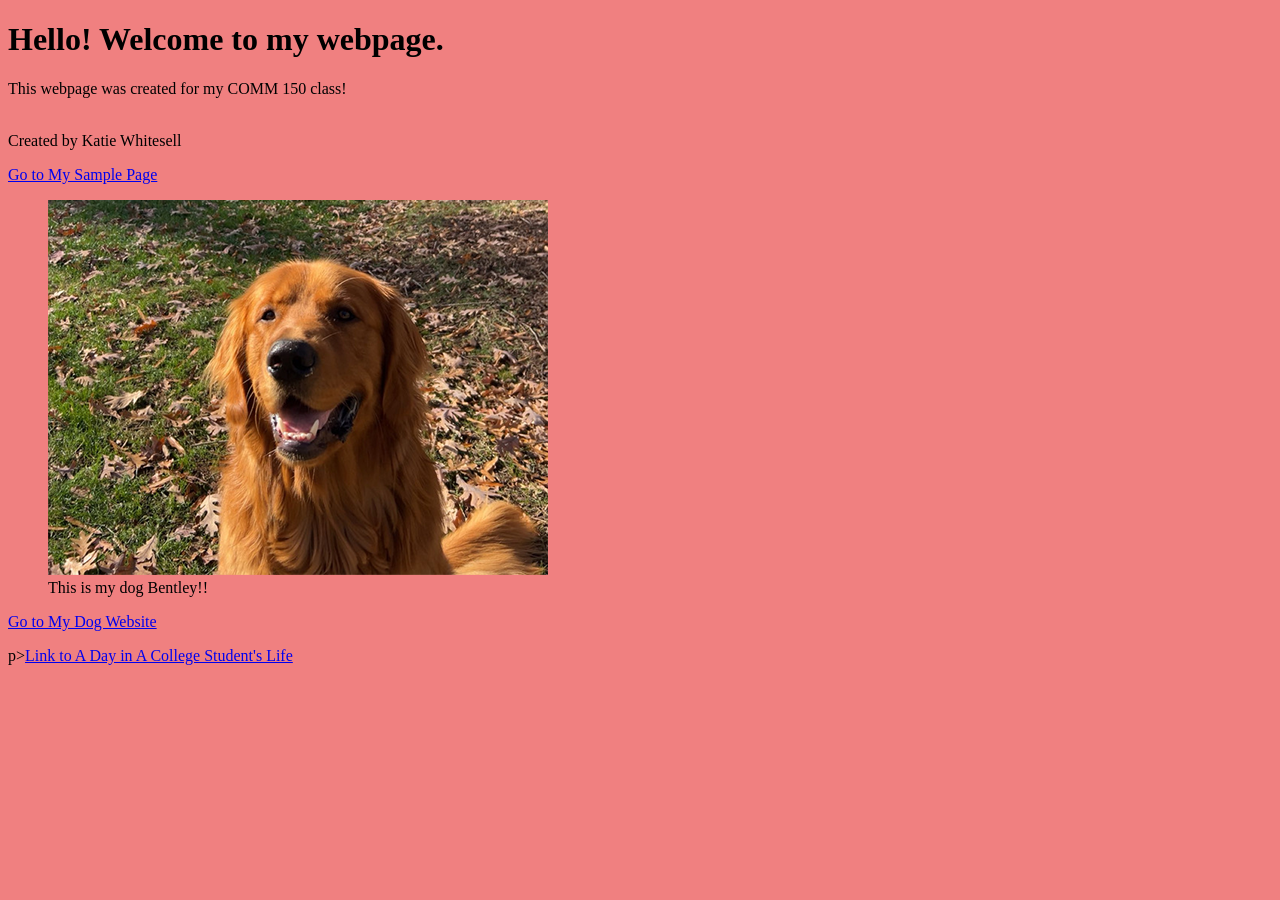
==== commit 5d55e9da: "Rename index1.html to index.html" ====
--- a/index.html
+++ b/index.html
@@ -1,353 +1,28 @@
 <!DOCTYPE html>
 <html>
 <head>
-<meta charset="utf-8">
-<meta content="width=device-width, initial-scale=1" name="viewport">
-<title>Remake 1</title>
-<style title="Twine CSS">@keyframes appear{0%{opacity:0}to{opacity:1}}@keyframes fade-in-out{0%,to{opacity:0}50%{opacity:1}}@keyframes rumble{25%{top:-0.1em}75%{top:.1em}0%,to{top:0px}}@keyframes shudder{25%{left:.1em}75%{left:-0.1em}0%,to{left:0px}}@keyframes buoy{25%{top:.25em}75%{top:-0.25em}0%,to{top:0px}}@keyframes sway{25%{left:.25em}75%{left:-0.25em}0%,to{left:0px}}@keyframes pulse{0%{transform:scale(0, 0)}20%{transform:scale(1.2, 1.2)}40%{transform:scale(0.9, 0.9)}60%{transform:scale(1.05, 1.05)}80%{transform:scale(0.925, 0.925)}to{transform:scale(1, 1)}}@keyframes zoom-in{0%{transform:scale(0, 0)}to{transform:scale(1, 1)}}@keyframes shudder-in{0%,to{transform:translateX(0em)}5%,25%,45%{transform:translateX(-1em)}15%,35%,55%{transform:translateX(1em)}65%{transform:translateX(-0.6em)}75%{transform:translateX(0.6em)}85%{transform:translateX(-0.2em)}95%{transform:translateX(0.2em)}}@keyframes rumble-in{0%,to{transform:translateY(0em)}5%,25%,45%{transform:translateY(-1em)}15%,35%,55%{transform:translateY(1em)}65%{transform:translateY(-0.6em)}75%{transform:translateY(0.6em)}85%{transform:translateY(-0.2em)}95%{transform:translateY(0.2em)}}@keyframes fidget{0%,8.1%,82.1%,31.1%,38.1%,44.1%,40.1%,47.1%,74.1%,16.1%,27.1%,72.1%,24.1%,95.1%,6.1%,36.1%,20.1%,4.1%,91.1%,14.1%,87.1%,to{left:0px;top:0px}8%,82%,31%,38%,44%{left:-1px}40%,47%,74%,16%,27%{left:1px}72%,24%,95%,6%,36%{top:-1px}20%,4%,91%,14%,87%{top:1px}}@keyframes slide-right{0%{transform:translateX(-100vw)}}@keyframes slide-left{0%{transform:translateX(100vw)}}@keyframes slide-up{0%{transform:translateY(100vh)}}@keyframes slide-down{0%{transform:translateY(-100vh)}}@keyframes fade-right{0%{opacity:0;transform:translateX(-1em)}to{opacity:1}}@keyframes fade-left{0%{opacity:0;transform:translateX(1em)}to{opacity:1}}@keyframes fade-up{0%{opacity:0;transform:translateY(1em)}to{opacity:1}}@keyframes fade-down{0%{opacity:0;transform:translateY(-1em)}to{opacity:1}}@keyframes flicker{0%,29%,31%,63%,65%,77%,79%,86%,88%,91%,93%{opacity:0}30%{opacity:.2}64%{opacity:.4}78%{opacity:.6}87%{opacity:.8}92%,to{opacity:1}}@keyframes blur{0%{filter:blur(2rem);opacity:0}25%{opacity:1}to{filter:blur(0rem);opacity:1}}.dom-debug-mode tw-story,.dom-debug-mode tw-passage,.dom-debug-mode tw-sidebar,.dom-debug-mode tw-include,.dom-debug-mode tw-hook,.dom-debug-mode tw-expression,.dom-debug-mode tw-link,.dom-debug-mode tw-dialog,.dom-debug-mode tw-columns,.dom-debug-mode tw-column,.dom-debug-mode tw-align{outline:1px solid #f5a3da;min-height:32px;display:block !important}.dom-debug-mode tw-story::before,.dom-debug-mode tw-passage::before,.dom-debug-mode tw-sidebar::before,.dom-debug-mode tw-include::before,.dom-debug-mode tw-hook::before,.dom-debug-mode tw-expression::before,.dom-debug-mode tw-link::before,.dom-debug-mode tw-dialog::before,.dom-debug-mode tw-columns::before,.dom-debug-mode tw-column::before,.dom-debug-mode tw-align::before{position:absolute;top:0;left:0;height:16px;background-color:#f5a3da;color:#000;font-size:16px;font-weight:normal;font-style:normal;font-family:monospace;display:inline-block;line-height:100%;white-space:pre;z-index:999997}.dom-debug-mode tw-story:hover,.dom-debug-mode tw-passage:hover,.dom-debug-mode tw-sidebar:hover,.dom-debug-mode tw-include:hover,.dom-debug-mode tw-hook:hover,.dom-debug-mode tw-expression:hover,.dom-debug-mode tw-link:hover,.dom-debug-mode tw-dialog:hover,.dom-debug-mode tw-columns:hover,.dom-debug-mode tw-column:hover,.dom-debug-mode tw-align:hover{outline:1px solid #fc9}.dom-debug-mode tw-story:hover::before,.dom-debug-mode tw-passage:hover::before,.dom-debug-mode tw-sidebar:hover::before,.dom-debug-mode tw-include:hover::before,.dom-debug-mode tw-hook:hover::before,.dom-debug-mode tw-expression:hover::before,.dom-debug-mode tw-link:hover::before,.dom-debug-mode tw-dialog:hover::before,.dom-debug-mode tw-columns:hover::before,.dom-debug-mode tw-column:hover::before,.dom-debug-mode tw-align:hover::before{background-color:#fc9;transition:background-color 1s}.dom-debug-mode tw-passage,.dom-debug-mode tw-include,.dom-debug-mode tw-hook,.dom-debug-mode tw-expression,.dom-debug-mode tw-link,.dom-debug-mode tw-dialog,.dom-debug-mode tw-columns,.dom-debug-mode tw-column,.dom-debug-mode tw-align{padding:1em;margin:0}.dom-debug-mode tw-story::before{content:'<tw-story tags="' attr(tags) '">'}.dom-debug-mode tw-passage::before{top:-16px;content:'<tw-passage tags="' attr(tags) '">'}.dom-debug-mode tw-sidebar::before{top:-16px;content:"<tw-sidebar>"}.dom-debug-mode tw-hook::before{content:'<tw-hook name="' attr(name) '">'}.dom-debug-mode tw-expression::before{content:'<tw-expression name="' attr(name) '">'}.dom-debug-mode tw-link::before{content:'<tw-link name="' attr(name) '">'}.dom-debug-mode tw-dialog::before{content:"<tw-dialog>"}.dom-debug-mode tw-columns::before{content:"<tw-columns>"}.dom-debug-mode tw-column::before{content:"<tw-column>"}.dom-debug-mode tw-align::before{content:"<tw-align>"}.dom-debug-mode tw-include::before{content:'<tw-include type="' attr(type) '" name="' attr(name) '">'}tw-open-button[goto]{display:none}.debug-mode tw-open-button[replay],.debug-mode tw-open-button[goto]{display:inline}.debug-mode tw-expression{display:inline-block !important}.debug-mode tw-expression[type=variable]::after{font-size:.8rem;padding-left:.2rem;padding-right:.2rem;vertical-align:top;content:"$" attr(name)}.debug-mode tw-expression[type=tempVariable]::after{font-size:.8rem;padding-left:.2rem;padding-right:.2rem;vertical-align:top;content:"_" attr(name)}.debug-mode tw-expression[return=boolean]{background-color:rgba(179,179,179,.2)}.debug-mode tw-expression[return=array]{background-color:rgba(255,102,102,.2)}.debug-mode tw-expression[return=dataset]{background-color:rgba(255,128,0,.2)}.debug-mode tw-expression[return=number]{background-color:rgba(255,179,102,.2)}.debug-mode tw-expression[return=datamap]{background-color:rgba(255,255,102,.2)}.debug-mode tw-expression[return=changer]{background-color:rgba(179,255,102,.2)}.debug-mode tw-expression[return=lambda]{background-color:rgba(102,255,102,.2)}.debug-mode tw-expression[return=hookname]{background-color:rgba(102,255,204,.2)}.debug-mode tw-expression[return=string]{background-color:rgba(102,255,255,.2)}.debug-mode tw-expression[return=datatype]{background-color:rgba(102,153,255,.2)}.debug-mode tw-expression[return=gradient],.debug-mode tw-expression[return=colour]{background-color:rgba(204,102,255,.2)}.debug-mode tw-expression[return=instant],.debug-mode tw-expression[return=macro]{background-color:rgba(240,117,199,.2)}.debug-mode tw-expression[return=command]{background-color:rgba(153,153,255,.2)}.debug-mode tw-expression.false{background-color:rgba(255,0,0,.2) !important}.debug-mode tw-expression[type=macro]::before{content:"(" attr(name) ":)";padding:0 .5rem;font-size:1rem;vertical-align:middle;line-height:normal;background-color:inherit;border:1px solid rgba(255,255,255,.5)}.debug-mode tw-expression[title]:not([title=""]){cursor:help}.debug-mode tw-hook{background-color:rgba(0,85,255,.1) !important}.debug-mode tw-hook::before{font-size:.8rem;padding-left:.2rem;padding-right:.2rem;vertical-align:top;content:"["}.debug-mode tw-hook::after{font-size:.8rem;padding-left:.2rem;padding-right:.2rem;vertical-align:top;content:"]"}.debug-mode tw-hook[name]::after{font-size:.8rem;padding-left:.2rem;padding-right:.2rem;vertical-align:top;content:"]<" attr(name) "|"}.debug-mode tw-pseudo-hook{background-color:rgba(255,170,0,.1) !important}.debug-mode tw-collapsed::before{font-size:.8rem;padding-left:.2rem;padding-right:.2rem;vertical-align:top;content:"{"}.debug-mode tw-collapsed::after{font-size:.8rem;padding-left:.2rem;padding-right:.2rem;vertical-align:top;content:"}"}.debug-mode tw-verbatim::before,.debug-mode tw-verbatim::after{font-size:.8rem;padding-left:.2rem;padding-right:.2rem;vertical-align:top;content:"`"}.debug-mode tw-align[style*="text-align: center"]{background:linear-gradient(to right, hsla(14, 100%, 87%, 0) 0%, hsla(14, 100%, 87%, 0.25) 50%, hsla(14, 100%, 87%, 0) 100%)}.debug-mode tw-align[style*="text-align: left"]{background:linear-gradient(to right, hsla(14, 100%, 87%, 0.25) 0%, hsla(14, 100%, 87%, 0) 100%)}.debug-mode tw-align[style*="text-align: right"]{background:linear-gradient(to right, hsla(14, 100%, 87%, 0) 0%, hsla(14, 100%, 87%, 0.25) 100%)}.debug-mode tw-column{background-color:rgba(189,228,255,.2)}.debug-mode tw-enchantment{animation:enchantment .5s infinite;border:1px solid}.debug-mode tw-link::after,.debug-mode tw-broken-link::after{font-size:.8rem;padding-left:.2rem;padding-right:.2rem;vertical-align:top;content:attr(passage-name)}.debug-mode tw-include{background-color:rgba(204,128,51,.1)}.debug-mode tw-include::before{font-size:.8rem;padding-left:.2rem;padding-right:.2rem;vertical-align:top;content:attr(type) ' "' attr(name) '"'}.debug-dialogs tw-backdrop:not(.eval-replay):not(.harlowe-crash){pointer-events:none;opacity:.1}tw-eval-replay tw-eval-code,tw-eval-replay tw-eval-explanation{max-height:20vh;overflow:auto;margin:10px auto}tw-eval-replay tw-eval-code{display:block;font-family:monospace;padding-bottom:1ex;border-bottom:2px solid gray}tw-eval-replay tw-eval-explanation{display:block;text-align:center}tw-eval-replay tw-eval-explanation>code{white-space:pre-wrap}tw-eval-replay tw-eval-explanation>code.from-block{width:40%;display:inline-block;text-align:left;max-height:4em;overflow-wrap:anywhere;overflow-y:scroll}tw-eval-replay tw-eval-explanation>code.from-block~.to-desc{width:calc(40% - 2em);margin-left:2em;display:inline-block}tw-eval-replay tw-eval-explanation>code.from-block+span::after{content:"..."}tw-eval-replay tw-eval-explanation>code.from-inline{text-align:right}tw-eval-replay tw-eval-explanation>:nth-child(2){white-space:pre}tw-eval-replay tw-eval-explanation>.to-desc{text-align:left}tw-eval-replay tw-eval-explanation>table{width:100%;margin-top:1em}tw-eval-replay tw-eval-explanation>table td{white-space:pre-wrap !important;word-wrap:anywhere}tw-eval-replay tw-eval-reason{text-align:center;font-size:80%;font-style:italic;display:block}tw-eval-replay tw-eval-it{text-align:center;font-size:80%;display:block}tw-eval-replay tw-dialog-links{display:-ms-flexbox;display:flex;-ms-flex-pack:distribute;justify-content:space-around}@keyframes enchantment{0%,to{border-color:#ffb366}50%{border-color:#6fc}}tw-debugger{position:fixed;box-sizing:border-box;bottom:0;right:0;z-index:999999;min-width:14em;min-height:1em;padding:0em .5em .5em 1em;font-size:1.25em;font-family:sans-serif;color:#262626;background-color:#fff;border-left:solid #262626 2px;border-top:solid #262626 2px;border-top-left-radius:.5em;opacity:1}tw-debugger.fade-panel:not(:hover){opacity:.33}tw-debugger.theme-dark{color:#d9d9d9;background-color:#000}tw-debugger.theme-dark{border-color:#d9d9d9 rgba(0,0,0,0) rgba(0,0,0,0) #d9d9d9}tw-debugger select{margin-right:1em;width:12em}tw-debugger button,tw-debugger tw-link{border-radius:3px;border:solid #999 1px;margin:auto 4px;color:#262626;background-color:#fff;cursor:pointer}tw-debugger button.enabled,tw-debugger tw-link.enabled{color:#000;background-color:#d9d9d9;box-shadow:inset #999 3px 5px .5em}tw-debugger.theme-dark button,tw-debugger.theme-dark tw-link{color:#d9d9d9;background-color:#000;border-color:#666}tw-debugger.theme-dark button.enabled,tw-debugger.theme-dark tw-link.enabled{color:#e6e6e6;background-color:#424242;box-shadow:inset #666 3px 5px .5em}tw-debugger button{font-size:1em;overflow-x:hidden;text-overflow:ellipsis;white-space:pre}tw-debugger tw-link{font-size:1.25em;border-radius:16px;border-style:solid;border-width:2px;text-align:center;padding:0px 8px;display:block}tw-debugger tw-link:hover{border-color:#262626;color:#262626}tw-debugger.theme-dark tw-link:hover{border-color:#d9d9d9;color:#d9d9d9}tw-debugger tw-dialog{background-color:#fff;color:#000;font-size:1.25em}tw-debugger.theme-dark tw-dialog{background-color:#000;color:#e6e6e6}tw-debugger .panel{display:-ms-flexbox;display:flex;-ms-flex-direction:column;flex-direction:column;position:absolute;bottom:100%;left:-2px;right:0;padding:1em;overflow-y:scroll;overflow-x:hidden;border:inherit;box-sizing:content-box;background-color:#fff;border-bottom:solid #999 2px;border-top-left-radius:.5em;border-bottom-left-radius:.5em;font-size:.8em}tw-debugger .panel:empty,tw-debugger .panel[hidden]{display:none}tw-debugger.theme-dark .panel{background-color:#000;border-bottom-color:#666}tw-debugger .panel-source .panel-row-buttons{width:2rem}tw-debugger .panel-source .source-tags{width:20%;font-style:italic}tw-debugger .panel-row-source td{font-family:monospace;font-size:1rem;white-space:pre-wrap;overflow-wrap:anywhere;max-height:8rem;padding:1rem}tw-debugger .panel-rows{width:100%;overflow-x:scroll}tw-debugger .panel-rows>*{display:table-row}tw-debugger .panel-rows>div:nth-of-type(2n){background-color:#e6e6e6}tw-debugger .panel-tools .panel-rows>*,tw-debugger .panel-options .panel-rows>*{margin-top:.4rem;display:block}tw-debugger.theme-dark .panel-rows>div:nth-of-type(2n){background-color:#212121}tw-debugger .panel-row-buttons{text-align:right}tw-debugger .panel-variables .panel-rows:empty::before{content:"~ No variables ~";font-style:italic;color:#575757;text-align:center}tw-debugger .panel-enchantments .panel-rows:empty::before{content:"~ No enchantments ~";font-style:italic;color:#575757;text-align:center}tw-debugger .panel-errors .panel-rows:empty::before{content:"~ No errors... for now. ~";font-style:italic;color:#575757;text-align:center}tw-debugger .panel-errors .panel-rows:empty+.panel-errors-bottom{display:none}tw-debugger.theme-dark .panel-variables .panel-rows:empty::before,tw-debugger.theme-dark .panel-enchantments .panel-rows:empty::before,tw-debugger.theme-dark .panel-errors .panel-rows:empty::before{color:#a8a8a8}tw-debugger .panel-rows:empty+.panel-variables-bottom{display:none}tw-debugger th[data-col]{text-decoration:underline;cursor:pointer}tw-debugger th[data-col][data-order=asc]::after{content:"↓"}tw-debugger th[data-col][data-order=desc]::after{content:"↑"}tw-debugger .panel-storylets:not(.panel-exclusive) .storylet-exclusive,tw-debugger .panel-storylets:not(.panel-urgent) .storylet-urgent{display:none}tw-debugger .storylet-exclusive,tw-debugger .storylet-urgent,tw-debugger .storylet-open{text-align:center}tw-debugger .panel-variables-bottom{padding-top:5px}tw-debugger .enchantment-row{min-height:1.5em}tw-debugger .variable-path{opacity:.4}tw-debugger .temporary-variable-scope,tw-debugger .enchantment-local{font-family:sans-serif;font-weight:normal;opacity:.8;font-size:.75em}tw-debugger .temporary-variable-scope:not(:empty)::before,tw-debugger .enchantment-local:not(:empty)::before{content:" in "}tw-debugger .variable-name,tw-debugger .enchantment-name{font-family:monospace;font-weight:bold}tw-debugger .variable-type{color:#575757;font-weight:normal;text-overflow:ellipsis;overflow:hidden;max-width:10em}tw-debugger.theme-dark .variable-type{color:#a8a8a8}tw-debugger .error-row{display:table-row;background-color:rgba(230,101,204,.3)}tw-debugger .error-row:nth-of-type(2n){background-color:rgba(237,145,219,.3)}tw-debugger .error-row>*{display:table-cell;padding:.25em .5em}tw-debugger .error-row .error-message[title]:not([title=""]){cursor:help}tw-debugger .error-row .error-passage{color:#575757}tw-debugger.theme-dark .error-row .error-passage{color:#a8a8a8}tw-debugger .storylet-row{background-color:rgba(193,240,225,.3)}tw-debugger .storylet-row:nth-child(2n){background-color:rgba(152,231,204,.3)}tw-debugger .storylet-row.storylet-closed{font-style:italic;background-color:#fff}tw-debugger .storylet-row.storylet-closed:nth-child(2n){background-color:#e6e6e6}tw-debugger .storylet-row.storylet-closed>:not(.storylet-lambda){opacity:.6}.storylet-error tw-debugger .storylet-row{background-color:rgba(230,101,204,.3)}.storylet-error tw-debugger .storylet-row:nth-child(2n){background-color:rgba(237,145,219,.3)}tw-debugger .storylet-row .storylet-name,tw-debugger .storylet-row .storylet-value{display:inline-block;width:50%}tw-debugger .storylet-row .storylet-lambda{font-family:monospace;font-size:1rem;white-space:pre-wrap;overflow-wrap:anywhere}tw-debugger.theme-dark .storylet-row.storylet-closed{background-color:#000}tw-debugger.theme-dark .storylet-row.storylet-closed:nth-child(2n){background-color:#212121}tw-debugger .tabs{padding-bottom:.5em}tw-debugger .tab{border-radius:0px 0px .5em .5em;border-top:none;top:-2px}tw-debugger .resizer-h{position:absolute;height:14em;border-left:2px solid #999;border-right:2px solid #999;top:10px;left:4px;width:8px;cursor:ew-resize}tw-debugger.theme-dark .resizer-h{border-color:rgba(0,0,0,0) #666}tw-debugger .resizer-v{position:absolute;height:8px;border-top:2px solid #999;border-bottom:2px solid #999;margin-bottom:4px;top:4px;left:10px;width:95%;cursor:ns-resize;box-sizing:border-box}tw-debugger.theme-dark .resizer-v{border-color:#666 rgba(0,0,0,0)}tw-debugger mark{color:inherit;background-color:rgba(101,230,230,.3) !important}tw-dialog{z-index:999997;border:#fff solid 2px;padding:2em;color:#fff;background-color:#000;display:block}@media(min-width: 576px){tw-dialog{max-width:50vw}}tw-dialog input[type=text]{font-size:inherit;width:100%;border:solid #fff !important}tw-dialog-links{text-align:right;display:-ms-flexbox;display:flex;-ms-flex-pack:end;justify-content:flex-end}tw-backdrop{z-index:999996;position:fixed;top:0;left:0;right:0;bottom:0;background-color:rgba(0,0,0,.8);display:-ms-flexbox;display:flex;-ms-flex-align:center;align-items:center;-ms-flex-pack:center;justify-content:center}tw-backdrop~tw-backdrop{display:none}tw-link,.enchantment-link{cursor:pointer;color:#4169e1;font-weight:bold;text-decoration:none;transition:color .2s ease-in-out}tw-passage [style^=color] tw-link:not(:hover),tw-passage [style*=" color"] tw-link:not(:hover),tw-passage [style^=color][hover=true] tw-link:hover,tw-passage [style*=" color"][hover=true] tw-link:hover,tw-passage [style^=color] .enchantment-link:not(:hover),tw-passage [style*=" color"] .enchantment-link:not(:hover),tw-passage [style^=color][hover=true] .enchantment-link:hover,tw-passage [style*=" color"][hover=true] .enchantment-link:hover{color:inherit}tw-link:hover,.enchantment-link:hover{color:#00bfff}tw-link:active,.enchantment-link:active{color:#dd4b39}.visited{color:#6941e1}tw-passage [style^=color] .visited:not(:hover),tw-passage [style*=" color"] .visited:not(:hover),tw-passage [style^=color][hover=true] .visited:hover,tw-passage [style*=" color"][hover=true] .visited:hover{color:inherit}.visited:hover{color:#e3e}tw-broken-link{color:#933;border-bottom:2px solid #933;cursor:not-allowed}tw-passage [style^=color] tw-broken-link:not(:hover),tw-passage [style*=" color"] tw-broken-link:not(:hover),tw-passage [style^=color][hover=true] tw-broken-link:hover,tw-passage [style*=" color"][hover=true] tw-broken-link:hover{color:inherit}tw-link.enchantment-mouseover,.link.enchantment-mouseover,tw-expression.enchantment-mouseover>tw-link{color:inherit;font-weight:inherit;transition:none;cursor:inherit;border-bottom:2px dashed #999}tw-link.enchantment-mouseover:hover,tw-link.enchantment-mouseover:active,.link.enchantment-mouseover:hover,.link.enchantment-mouseover:active,tw-expression.enchantment-mouseover>tw-link:hover,tw-expression.enchantment-mouseover>tw-link:active{color:inherit}tw-link.enchantment-mouseover.enchantment-button,.link.enchantment-mouseover.enchantment-button,tw-expression.enchantment-mouseover>tw-link.enchantment-button{border-style:dashed}tw-link.enchantment-mouseout,.link.enchantment-mouseout,tw-expression.enchantment-mouseout>tw-link{color:inherit;font-weight:inherit;transition:none;cursor:inherit;border:rgba(64,149,191,.6) 1px solid;border-radius:.2em}tw-link.enchantment-mouseout:hover,tw-link.enchantment-mouseout:active,.link.enchantment-mouseout:hover,.link.enchantment-mouseout:active,tw-expression.enchantment-mouseout>tw-link:hover,tw-expression.enchantment-mouseout>tw-link:active{color:inherit}tw-link.enchantment-mouseout:hover,.link.enchantment-mouseout:hover,tw-expression.enchantment-mouseout>tw-link:hover{background-color:rgba(175,197,207,.75);border:rgba(0,0,0,0) 1px solid}tw-link.enchantment-dblclick,.link.enchantment-dblclick,tw-expression.enchantment-dblclick>tw-link{color:inherit;font-weight:inherit;transition:none;cursor:inherit;cursor:pointer;border:2px solid #999;border-radius:0}tw-link.enchantment-dblclick:hover,tw-link.enchantment-dblclick:active,.link.enchantment-dblclick:hover,.link.enchantment-dblclick:active,tw-expression.enchantment-dblclick>tw-link:hover,tw-expression.enchantment-dblclick>tw-link:active{color:inherit}tw-link.enchantment-dblclick:active,.link.enchantment-dblclick:active,tw-expression.enchantment-dblclick>tw-link:active{background-color:#999}tw-link.enchantment-button,.link.enchantment-button,.enchantment-button:not(.link) tw-link,.enchantment-button:not(.link) .link{border-radius:16px;border-style:solid;border-width:2px;text-align:center;padding:0px 8px;display:block}.enchantment-button{display:block}.enchantment-clickblock{cursor:pointer;width:100%;height:100%;display:block}.enchantment-clickblock>:not(tw-enchantment)::after{content:"";width:100%;height:100%;top:0;left:0;display:block;box-sizing:border-box;position:absolute;pointer-events:none;color:rgba(65,105,225,.5);transition:color .2s ease-in-out}.enchantment-clickblock>:not(tw-enchantment):hover::after{color:rgba(0,191,255,.5)}.enchantment-clickblock>:not(tw-enchantment):active::after{color:rgba(222,78,59,.5)}.enchantment-clickblock>:not(tw-enchantment)::after{box-shadow:inset 0 0 0 .5vmax}.enchantment-clickblock>tw-passage::after,.enchantment-clickblock>tw-sidebar::after{box-shadow:0 0 0 .5vmax}.enchantment-mouseoverblock>:not(tw-enchantment)::after{content:"";width:100%;height:100%;top:0;left:0;display:block;box-sizing:border-box;position:absolute;pointer-events:none;border:2px dashed #999}.enchantment-mouseoutblock>:not(tw-enchantment)::after{content:"";width:100%;height:100%;top:0;left:0;display:block;box-sizing:border-box;position:absolute;pointer-events:none;border:rgba(64,149,191,.6) 2px solid}.enchantment-mouseoutblock:hover>:not(tw-enchantment)::after{content:"";width:100%;height:100%;top:0;left:0;display:block;box-sizing:border-box;position:absolute;pointer-events:none;background-color:rgba(175,197,207,.75);border:rgba(0,0,0,0) 2px solid;border-radius:.2em}.enchantment-dblclickblock>:not(tw-enchantment)::after{content:"";width:100%;height:100%;top:0;left:0;display:block;box-sizing:border-box;position:absolute;pointer-events:none;cursor:pointer;border:2px solid #999}tw-dialog-links{padding-top:1.5em}tw-dialog-links tw-link{border-radius:16px;border-style:solid;border-width:2px;text-align:center;padding:0px 8px;display:block;display:inline-block}html{margin:0;height:100%;overflow-x:hidden}*,:before,:after{position:relative;box-sizing:inherit}body{margin:0;height:100%}tw-storydata{display:none}tw-story{display:-ms-flexbox;display:flex;-ms-flex-direction:column;flex-direction:column;font:100% Georgia,serif;box-sizing:border-box;width:100%;min-height:100%;font-size:1.5em;line-height:1.5em;padding:5% 5%;overflow:hidden;background-color:#000;color:#fff}tw-story [style*=content-box] *{box-sizing:border-box}@media(min-width: 576px){tw-story{padding:5% 20%}}tw-story tw-consecutive-br{display:block;height:1.6ex;visibility:hidden}tw-story select{background-color:rgba(0,0,0,0);font:inherit;border-style:solid;padding:2px}tw-story select:not([disabled]){color:inherit}tw-story textarea{resize:none;background-color:rgba(0,0,0,0);font:inherit;color:inherit;border-style:none;padding:2px}tw-story input[type=text]{background-color:rgba(0,0,0,0);font:inherit;color:inherit;border-style:none}tw-story input[type=checkbox]{transform:scale(1.5);margin:0 .5em .5em .5em;vertical-align:middle}tw-story tw-noscript{animation:appear .8s}tw-passage{display:block}tw-sidebar{text-align:center;display:-ms-flexbox;display:flex;-ms-flex-pack:justify;justify-content:space-between}@media(min-width: 576px){tw-sidebar{left:-5em;width:3em;position:absolute;-ms-flex-direction:column;flex-direction:column}tw-enchantment[style*=width]>tw-sidebar{width:inherit}}tw-icon{display:inline-block;margin:.5em 0;font-size:66px;font-family:"Verdana",sans-serif}tw-icon[alt]{opacity:.2;cursor:pointer}tw-icon[alt]:hover{opacity:.4}tw-icon[data-label]::after{font-weight:bold;content:attr(data-label);font-size:20px;bottom:-20px;left:-50%;white-space:nowrap}tw-meter{display:block}tw-hook:empty,tw-expression:empty{display:none}tw-error{display:inline-block;border-radius:.2em;padding:.2em;font-size:1rem;cursor:help;white-space:pre-wrap}tw-error.error{background-color:rgba(223,58,190,.6);color:#fff}tw-error.warning{background-color:rgba(223,140,58,.6);color:#fff;display:none}.debug-mode tw-error.warning{display:inline}tw-error-explanation{display:block;font-size:.8rem;line-height:1rem}tw-open-button,tw-folddown{cursor:pointer;line-height:0em;border-radius:4px;border:1px solid rgba(255,255,255,.5);font-size:.8rem;margin:0 .2rem;padding:3px;white-space:pre}tw-folddown::after{content:"▶"}tw-folddown.open::after{content:"▼"}tw-open-button[replay]{display:none}tw-error tw-open-button,tw-eval-replay tw-open-button{display:inline !important}tw-open-button::after{content:attr(label)}tw-notifier{border-radius:.2em;padding:.2em;font-size:1rem;background-color:rgba(223,182,58,.4);display:none}.debug-mode tw-notifier{display:inline}tw-notifier::before{content:attr(message)}tw-colour{border:1px solid #000;display:inline-block;width:1em;height:1em}tw-enchantment:empty{display:none}h1{font-size:3em}h2{font-size:2.25em}h3{font-size:1.75em}h1,h2,h3,h4,h5,h6{line-height:1em;margin:.3em 0 .6em 0}pre{font-size:1rem;line-height:initial}small{font-size:70%}big{font-size:120%}mark{color:rgba(0,0,0,.6);background-color:#ff9}ins{color:rgba(0,0,0,.6);background-color:rgba(255,242,204,.5);border-radius:.5em;box-shadow:0em 0em .2em #ffe699;text-decoration:none}center{text-align:center;margin:0 auto;width:60%}blink{text-decoration:none;animation:fade-in-out 1s steps(1, end) infinite alternate}tw-align{display:block}tw-columns{display:-ms-flexbox;display:flex;-ms-flex-direction:row;flex-direction:row;-ms-flex-pack:justify;justify-content:space-between}.transition-in{animation:appear 0ms step-start}.transition-out{animation:appear 0ms step-end}[data-t8n^=dissolve].transition-in,[data-t8n=fade].transition-in{animation:appear .8s}[data-t8n^=dissolve].transition-out,[data-t8n=fade].transition-out{animation:appear .8s reverse}[data-t8n^=shudder].transition-in{display:inline-block !important;animation:shudder-in .8s}[data-t8n^=shudder].transition-out{display:inline-block !important;animation:shudder-in .8s reverse}[data-t8n^=rumble].transition-in{display:inline-block !important;animation:rumble-in .8s}[data-t8n^=rumble].transition-out{display:inline-block !important;animation:rumble-in .8s reverse}[data-t8n^=pulse].transition-in{animation:pulse .8s;display:inline-block !important}[data-t8n^=pulse].transition-out{animation:pulse .8s reverse;display:inline-block !important}[data-t8n^=zoom].transition-in{animation:zoom-in .8s;display:inline-block !important}[data-t8n^=zoom].transition-out{animation:zoom-in .8s reverse;display:inline-block !important}[data-t8n^=blur].transition-in{animation:blur .8s;display:inline-block !important}[data-t8n^=blur].transition-out{animation:blur .8s reverse;display:inline-block !important}[data-t8n^=slideleft].transition-in{animation:slide-left .8s;display:inline-block !important}[data-t8n^=slideleft].transition-out{animation:slide-right .8s reverse;display:inline-block !important}[data-t8n^=slideright].transition-in{animation:slide-right .8s;display:inline-block !important}[data-t8n^=slideright].transition-out{animation:slide-left .8s reverse;display:inline-block !important}[data-t8n^=slideup].transition-in{animation:slide-up .8s;display:inline-block !important}[data-t8n^=slideup].transition-out{animation:slide-down .8s reverse;display:inline-block !important}[data-t8n^=slidedown].transition-in{animation:slide-down .8s;display:inline-block !important}[data-t8n^=slidedown].transition-out{animation:slide-up .8s reverse;display:inline-block !important}[data-t8n^=fadeleft].transition-in{animation:fade-left .8s;display:inline-block !important}[data-t8n^=fadeleft].transition-out{animation:fade-right .8s reverse;display:inline-block !important}[data-t8n^=faderight].transition-in{animation:fade-right .8s;display:inline-block !important}[data-t8n^=faderight].transition-out{animation:fade-left .8s reverse;display:inline-block !important}[data-t8n^=fadeup].transition-in{animation:fade-up .8s;display:inline-block !important}[data-t8n^=fadeup].transition-out{animation:fade-down .8s reverse;display:inline-block !important}[data-t8n^=fadedown].transition-in{animation:fade-down .8s;display:inline-block !important}[data-t8n^=fadedown].transition-out{animation:fade-up .8s reverse;display:inline-block !important}[data-t8n^=flicker].transition-in{animation:flicker .8s}[data-t8n^=flicker].transition-out{animation:flicker .8s reverse}
-</style>
+  <title>My First Web Page</title>
+  <link rel="stylesheet" type="text/css" href="default.css">
+  
 </head>
+
 <body>
-<tw-story><noscript><tw-noscript>JavaScript needs to be enabled to play Remake 1.</tw-noscript></noscript></tw-story>
-<tw-storydata name="Remake 1" startnode="1" creator="Twine" creator-version="2.10.0" format="Harlowe" format-version="3.3.9" ifid="D3AE833C-4A3D-4433-ADB4-7D0B01B75C79" options="" tags="" zoom="1" hidden><style role="stylesheet" id="twine-user-stylesheet" type="text/twine-css">tw-story {
-  background-color: #111;
-  color: #f5f5f5;
-  font-family: Arial, sans-serif;
-}
-
-tw-link {
-  color: #8ecae6;
-}
-
-tw-link:hover {
-  color: #bde0fe;
-}
-
-tw-passage {
-  margin: 40px;
-  line-height: 1.6;
-  background-color: #2a1e3f; /* soft dark purple */
-  padding: 20px;
-  border-radius: 12px;
-}
-
-img {
-  width: 100%;
-  margin-top: 10px;
-  border-radius: 10px;
-}
-
-</style><script role="script" id="twine-user-script" type="text/twine-javascript"></script><tw-passagedata pid="1" name="Start" tags="" position="500,300" size="100,100">(set: $stress to 20)
-(set: $grades to 50)
-(set: $social to 30)
-
-&lt;img src=&quot;https://images.unsplash.com/photo-1522202176988-66273c2fd55f?auto=format&amp;fit=crop&amp;w=1000&amp;q=80&quot;&gt;
-
-You just got back to your dorm. Everything feels new, but also overwhelming.
-
-[[Go to your room-&gt;Room]]
-(set: $visitedStudy to false)
-(set: $visitedExams to false)
-(set: $visitedGoOut to false)
-(set: $visitedPhone to false)
-(set: $visitedSleep to false)
-(set: $visitedClass to false)
-(set: $visitedGym to false)
-(set: $visitedDining to false)
-(set: $visitedLibrary to false)
-(set: $visitedCall to false)
-(set: $visitedLaundry to false)
-(set: $visitedList to false)
-(set: $visitedMorning to false)
-
-(set: $visitedOverthinking to false)
-(set: $visitedLateNight to false)
-(set: $visitedPause to false)
-
-
-</tw-passagedata><tw-passagedata pid="2" name="Room" tags="" position="500,425" size="100,100">You’re in your room. It’s quiet, but your mind isn’t.
-
-&lt;img src=&quot;https://images.unsplash.com/photo-1505693416388-ac5ce068fe85?auto=format&amp;fit=crop&amp;w=1000&amp;q=80&quot;&gt;
-
-(if: $stress &gt; 100)[(set: $stress to 100)]
-(if: $stress &lt; 0)[(set: $stress to 0)]
-
-(if: $grades &gt; 100)[(set: $grades to 100)]
-(if: $grades &lt; 0)[(set: $grades to 0)]
-
-(if: $social &gt; 100)[(set: $social to 100)]
-(if: $social &lt; 0)[(set: $social to 0)]
-
-Stress: $stress  
-Grades: $grades  
-Social: $social  
-
----
----
-
-(if: $visitedStudy is false)[[[Study-&gt;Study]]]
-(else:)[Studying feels repetitive.]
-
-(if: $visitedExams is false)[[[Study for exams-&gt;StudyForExams]]]
-(else:)[Exam prep feels heavy now.]
-
-(if: $visitedGoOut is false)[[[Go out-&gt;GoOut]]]
-(else:)[Going out again feels draining.]
-
-(if: $visitedPhone is false)[[[Scroll on your phone-&gt;Phone]]]
-(else:)[You’ve already lost time scrolling.]
-
-(if: $visitedSleep is false)[[[Take a nap-&gt;Sleep]]]
-(else:)[Sleep doesn’t really help anymore.]
-
-(if: $visitedClass is false)[[[Go to class-&gt;Class]]]
-(else:)[You’ve already been to class.]
-
-(if: $visitedGym is false)[[[Go to the gym-&gt;Gym]]]
-(else:)[You don’t feel like going back.]
-
-(if: $visitedDining is false)[[[Go to dining hall-&gt;DiningHall]]]
-(else:)[You’re not really hungry.]
-
-(if: $visitedLibrary is false)[[[Go to the library-&gt;Library]]]
-(else:)[The library feels the same as before.]
-
-
-(if: $grades &gt;= 70 and $stress &lt; 50 and $social &gt;= 40)[
-[[Sit and reflect-&gt;Balanced Ending]]
-]
-
-(if: $stress &gt;= 80)[
-[[Everything feels like too much-&gt;Burnout Ending]]
-]
-
-(if: $grades &lt; 40)[
-[[Check your grades-&gt;Struggling Ending]]
-]
-
-(if: $visitedCall is false)[[[Call home-&gt;CallHome]]]
-(else:)[You already called. It didn’t change much.]
-
-(if: $visitedLaundry is false)[[[Do laundry-&gt;Laundry]]]
-(else:)[At least your clothes are clean now.]
-
-(if: $visitedList is false)[[[Make a to-do list-&gt;ToDoList]]]
-(else:)[The list is still there, waiting.]
-
-(if: $visitedMorning is false)[[[Wake up early-&gt;Morning]]]
-(else:)[Mornings don’t feel as calm anymore.]
-
-(if: $visitedOverthinking is false)[[[Overthinking-&gt;Overthinking]]]
-(else:)[Your thoughts keep looping anyway.]
-
-(if: $visitedLateNight is false)[[[Stay up late-&gt;LateNight]]]
-(else:)[Late nights feel the same every time.]
-
-(if: $visitedPause is false)[[[Pause-&gt;Pause]]]
-(else:)[Stopping doesn’t really change anything.]</tw-passagedata><tw-passagedata pid="3" name="GoOut" tags="" position="0,550" size="100,100">(set: $visitedGoOut to true)
-(set: $social to $social + 10)
-(set: $stress to $stress + 10)
-(set: $grades to $grades - 5)
-
-&lt;img src=&quot;https://images.unsplash.com/photo-1492684223066-81342ee5ff30&quot;&gt;
-
-(if: $stress &gt; 70)[
-You feel drained even being here.
-]
-
-(else:)[
-It feels nice to be around people.
-]
-
-[[Back to your room-&gt;Room]]
-</tw-passagedata><tw-passagedata pid="4" name="Phone" tags="" position="125,550" size="100,100">(set: $visitedPhone to true)
-(set: $stress to $stress + 10)
-(set: $grades to $grades - 10)
-
-&lt;img src=&quot;https://images.unsplash.com/photo-1511707171634-5f897ff02aa9&quot;&gt;
-
-You keep scrolling. Time passes without you noticing.
-
-[[Back to your room-&gt;Room]]
-</tw-passagedata><tw-passagedata pid="5" name="Sleep" tags="" position="250,550" size="100,100">(set: $visitedSleep to true)
-(set: $stress to $stress - 10)
-
-&lt;img src=&quot;https://images.unsplash.com/photo-1505691938895-1758d7feb511&quot;&gt;
-
-You fall asleep without meaning to.
-
-[[Back to your room-&gt;Room]]
-</tw-passagedata><tw-passagedata pid="6" name="Class" tags="" position="375,550" size="100,100">(set: $visitedClass to true)
-(set: $grades to $grades + 5)
-(set: $stress to $stress + 5)
-
-&lt;img src=&quot;https://images.unsplash.com/photo-1509062522246-3755977927d7&quot;&gt;
-
-You try to pay attention, but your mind drifts.
-
-[[Back to your room-&gt;Room]]
-</tw-passagedata><tw-passagedata pid="7" name="Gym" tags="" position="500,550" size="100,100">(set: $visitedGym to true)
-(set: $stress to $stress - 10)
-(set: $social to $social + 5)
-
-&lt;img src=&quot;https://images.unsplash.com/photo-1517836357463-d25dfeac3438&quot;&gt;
-
-You feel a little better after moving.
-
-[[Back to your room-&gt;Room]]
-</tw-passagedata><tw-passagedata pid="8" name="DiningHall" tags="" position="625,550" size="100,100">(set: $visitedDining to true)
-(set: $social to $social + 5)
-(set: $stress to $stress - 5)
-
-&lt;img src=&quot;https://images.unsplash.com/photo-1498654896293-37aacf113fd9&quot;&gt;
-
-You sit and eat, listening to conversations around you.
-
-[[Back to your room-&gt;Room]]
-</tw-passagedata><tw-passagedata pid="9" name="Library" tags="" position="750,550" size="100,100">(set: $visitedLibrary to true)
-(set: $grades to $grades + 10)
-(set: $stress to $stress + 5)
-
-&lt;img src=&quot;https://images.unsplash.com/photo-1507842217343-583bb7270b66&quot;&gt;
-
-It’s quiet, but your thoughts are loud.
-
-[[Back to your room-&gt;Room]]
-</tw-passagedata><tw-passagedata pid="10" name="Balanced Ending" tags="" position="1000,250" size="100,100">&lt;img src=&quot;https://images.unsplash.com/photo-1500530855697-b586d89ba3ee&quot;&gt;
-
-You found a rhythm.
-
-Not perfect, but manageable.
-
-You feel okay.
-</tw-passagedata><tw-passagedata pid="11" name="Burnout Ending" tags="" position="1125,375" size="100,100">&lt;img src=&quot;https://images.unsplash.com/photo-1494790108377-be9c29b29330&quot;&gt;
-
-Everything feels heavy.
-
-You can’t keep up anymore.</tw-passagedata><tw-passagedata pid="12" name="Struggling Ending" tags="" position="1175,500" size="100,100">&lt;img src=&quot;https://images.unsplash.com/photo-1522202176988-66273c2fd55f&quot;&gt;
-
-You look at your grades.
-
-You don’t recognize how you got here.</tw-passagedata><tw-passagedata pid="13" name=" Study" tags="" position="825,325" size="100,100"></tw-passagedata><tw-passagedata pid="14" name="StudyForExams" tags="" position="500,675" size="100,100">(set: $visitedExams to true)
-(set: $grades to $grades + 15)
-(set: $stress to $stress + 15)
-
-&lt;img src=&quot;https://images.unsplash.com/photo-1456513080510-7bf3a84b82f8&quot;&gt;
-
-You’re not really studying anymore—you’re just trying to catch up.
-
-(if: $stress &gt; 70)[
-Everything starts to blur together. You reread the same sentence twice.
-]
-
-(else:)[
-You push through, even if it doesn’t fully stick.
-]
-
-[[Back to your room-&gt;Room]]
-</tw-passagedata><tw-passagedata pid="15" name="Study" tags="" position="625,675" size="100,100">(set: $visitedStudy to true)
-(set: $grades to $grades + 10)
-(set: $stress to $stress + 5)
-
-&lt;img src=&quot;https://images.unsplash.com/photo-1515879218367-8466d910aaa4&quot;&gt;
-
-(if: $stress &gt; 60)[
-You try to focus, but everything feels louder than your thoughts.
-]
-
-(else:)[
-You get through your work. It feels manageable—for now.
-]
-
-[[Back to your room-&gt;Room]]</tw-passagedata><tw-passagedata pid="16" name="Pause" tags="" position="375,800" size="100,100">(set: $visitedPause to true)
-
-You stop for a second.
-
-&lt;img src=&quot;https://images.unsplash.com/photo-1506126613408-eca07ce68773?auto=format&amp;fit=crop&amp;w=1000&amp;q=80&quot;&gt;
-
-Nothing changes, but you notice how everything feels.
-
-[[Back to your room-&gt;Room]]</tw-passagedata><tw-passagedata pid="17" name="Overthinking" tags="" position="500,800" size="100,100">(set: $visitedOverthinking to true)
-
-You sit there longer than you meant to.
-
-Your mind keeps looping through everything you haven’t done.
-
-(set: $stress to $stress + 15)
-
-[[Back to your room-&gt;Room]]</tw-passagedata><tw-passagedata pid="18" name="LateNight" tags="" position="625,800" size="100,100">(set: $visitedLateNight to true)
-
-It’s late.
-
-&lt;img src=&quot;https://images.unsplash.com/photo-1504384308090-c894fdcc538d?auto=format&amp;fit=crop&amp;w=1000&amp;q=80&quot;&gt;
-
-Everything feels heavier at night.
-
-(set: $stress to $stress + 15)
-(set: $grades to $grades - 5)
-
-[[Back to your room-&gt;Room]]</tw-passagedata><tw-passagedata pid="19" name="CallHome" tags="" position="312.5,925" size="100,100">(set: $visitedCall to true)
-
-You call home.
-
-&lt;img src=&quot;https://images.unsplash.com/photo-1525182008055-f88b95ff7980?auto=format&amp;fit=crop&amp;w=1000&amp;q=80&quot;&gt;
-
-It’s nice for a minute, but it also reminds you how far away you are.
-
-(set: $social to $social + 5)
-(set: $stress to $stress - 5)
-
-[[Back to your room-&gt;Room]]</tw-passagedata><tw-passagedata pid="20" name="Laundry" tags="" position="425,925" size="100,100">(set: $visitedLaundry to true)
-
-Your laundry has been sitting there for days.
-
-&lt;img src=&quot;https://images.pexels.com/photos/4108797/pexels-photo-4108797.jpeg?auto=compress&amp;cs=tinysrgb&amp;w=1000&quot;&gt;
-
-You finally deal with it.
-
-It feels small, but at least something is done.
-
-(set: $stress to $stress - 5)
-
-[[Back to your room-&gt;Room]]</tw-passagedata><tw-passagedata pid="21" name="ToDoList" tags="" position="575,925" size="100,100">(set: $visitedList to true)
-
-You make a list of everything you need to do.
-
-&lt;img src=&quot;https://images.unsplash.com/photo-1484480974693-6ca0a78fb36b?auto=format&amp;fit=crop&amp;w=1000&amp;q=80&quot;&gt;
-
-It’s longer than you expected.
-
-(set: $stress to $stress + 5)
-
-[[Back to your room-&gt;Room]]</tw-passagedata><tw-passagedata pid="22" name="Morning" tags="" position="700,925" size="100,100">(set: $visitedMorning to true)
-
-You wake up early.
-
-&lt;img src=&quot;https://images.unsplash.com/photo-1500534314209-a25ddb2bd429?auto=format&amp;fit=crop&amp;w=1000&amp;q=80&quot;&gt;
-
-For a second, everything feels calm.
-
-(set: $stress to $stress - 5)
-
-[[Back to your room-&gt;Room]]</tw-passagedata></tw-storydata>
-<script title="Twine engine code" data-main="harlowe">(function(){"use strict";
-var require,define;!function(){var e={},r={};require=function(i){var n=e[i];return n&&(r[i]=n[1].apply(void 0,n[0].map(require)),e[i]=void 0),r[i]},(define=function(r,i,n){if("function"==typeof r)return r();e[r]=[i,n]}).amd=!0}();/*!
- * https://github.com/paulmillr/es6-shim
- * @license es6-shim Copyright 2013-2016 by Paul Miller (http://paulmillr.com)
- *   and contributors,  MIT License
- * es6-shim: v0.35.4
- * see https://github.com/paulmillr/es6-shim/blob/0.35.3/LICENSE
- * Details and documentation:
- * https://github.com/paulmillr/es6-shim/
- */
-(function(e,t){if(typeof define==="function"&&define.amd){define(t)}else if(typeof exports==="object"){module.exports=t()}else{e.returnExports=t()}})(this,function(){"use strict";var e=Function.call.bind(Function.apply);var t=Function.call.bind(Function.call);var r=Array.isArray;var n=Object.keys;var o=function notThunker(t){return function notThunk(){return!e(t,this,arguments)}};var i=function(e){try{e();return false}catch(t){return true}};var a=function valueOrFalseIfThrows(e){try{return e()}catch(t){return false}};var u=o(i);var f=function(){return!i(function(){return Object.defineProperty({},"x",{get:function(){}})})};var s=!!Object.defineProperty&&f();var c=function foo(){}.name==="foo";var l=Function.call.bind(Array.prototype.forEach);var p=Function.call.bind(Array.prototype.reduce);var v=Function.call.bind(Array.prototype.filter);var y=Function.call.bind(Array.prototype.some);var h=function(e,t,r,n){if(!n&&t in e){return}if(s){Object.defineProperty(e,t,{configurable:true,enumerable:false,writable:true,value:r})}else{e[t]=r}};var b=function(e,t,r){l(n(t),function(n){var o=t[n];h(e,n,o,!!r)})};var g=Function.call.bind(Object.prototype.toString);var d=typeof/abc/==="function"?function IsCallableSlow(e){return typeof e==="function"&&g(e)==="[object Function]"}:function IsCallableFast(e){return typeof e==="function"};var m={getter:function(e,t,r){if(!s){throw new TypeError("getters require true ES5 support")}Object.defineProperty(e,t,{configurable:true,enumerable:false,get:r})},proxy:function(e,t,r){if(!s){throw new TypeError("getters require true ES5 support")}var n=Object.getOwnPropertyDescriptor(e,t);Object.defineProperty(r,t,{configurable:n.configurable,enumerable:n.enumerable,get:function getKey(){return e[t]},set:function setKey(r){e[t]=r}})},redefine:function(e,t,r){if(s){var n=Object.getOwnPropertyDescriptor(e,t);n.value=r;Object.defineProperty(e,t,n)}else{e[t]=r}},defineByDescriptor:function(e,t,r){if(s){Object.defineProperty(e,t,r)}else if("value"in r){e[t]=r.value}},preserveToString:function(e,t){if(t&&d(t.toString)){h(e,"toString",t.toString.bind(t),true)}}};var O=Object.create||function(e,t){var r=function Prototype(){};r.prototype=e;var o=new r;if(typeof t!=="undefined"){n(t).forEach(function(e){m.defineByDescriptor(o,e,t[e])})}return o};var w=function(e,t){if(!Object.setPrototypeOf){return false}return a(function(){var r=function Subclass(t){var r=new e(t);Object.setPrototypeOf(r,Subclass.prototype);return r};Object.setPrototypeOf(r,e);r.prototype=O(e.prototype,{constructor:{value:r}});return t(r)})};var j=function(){if(typeof self!=="undefined"){return self}if(typeof window!=="undefined"){return window}if(typeof global!=="undefined"){return global}throw new Error("unable to locate global object")};var S=j();var T=S.isFinite;var I=Function.call.bind(String.prototype.indexOf);var E=Function.apply.bind(Array.prototype.indexOf);var P=Function.call.bind(Array.prototype.concat);var C=Function.call.bind(String.prototype.slice);var M=Function.call.bind(Array.prototype.push);var x=Function.apply.bind(Array.prototype.push);var N=Function.call.bind(Array.prototype.join);var A=Function.call.bind(Array.prototype.shift);var _=Math.max;var R=Math.min;var k=Math.floor;var L=Math.abs;var F=Math.exp;var D=Math.log;var z=Math.sqrt;var q=Function.call.bind(Object.prototype.hasOwnProperty);var W;var G=function(){};var H=S.Map;var V=H&&H.prototype["delete"];var B=H&&H.prototype.get;var U=H&&H.prototype.has;var $=H&&H.prototype.set;var J=S.Symbol||{};var X=J.species||"@@species";var K=Number.isNaN||function isNaN(e){return e!==e};var Z=Number.isFinite||function isFinite(e){return typeof e==="number"&&T(e)};var Y=d(Math.sign)?Math.sign:function sign(e){var t=Number(e);if(t===0){return t}if(K(t)){return t}return t<0?-1:1};var Q=function log1p(e){var t=Number(e);if(t<-1||K(t)){return NaN}if(t===0||t===Infinity){return t}if(t===-1){return-Infinity}return 1+t-1===0?t:t*(D(1+t)/(1+t-1))};var ee=function isArguments(e){return g(e)==="[object Arguments]"};var te=function isArguments(e){return e!==null&&typeof e==="object"&&typeof e.length==="number"&&e.length>=0&&g(e)!=="[object Array]"&&g(e.callee)==="[object Function]"};var re=ee(arguments)?ee:te;var ne={primitive:function(e){return e===null||typeof e!=="function"&&typeof e!=="object"},string:function(e){return g(e)==="[object String]"},regex:function(e){return g(e)==="[object RegExp]"},symbol:function(e){return typeof S.Symbol==="function"&&typeof e==="symbol"}};var oe=function overrideNative(e,t,r){var n=e[t];h(e,t,r,true);m.preserveToString(e[t],n)};var ie=typeof J==="function"&&typeof J["for"]==="function"&&ne.symbol(J());var ae=ne.symbol(J.iterator)?J.iterator:"_es6-shim iterator_";if(S.Set&&typeof(new S.Set)["@@iterator"]==="function"){ae="@@iterator"}if(!S.Reflect){h(S,"Reflect",{},true)}var ue=S.Reflect;var fe=String;var se=typeof document==="undefined"||!document?null:document.all;var ce=se==null?function isNullOrUndefined(e){return e==null}:function isNullOrUndefinedAndNotDocumentAll(e){return e==null&&e!==se};var le={Call:function Call(t,r){var n=arguments.length>2?arguments[2]:[];if(!le.IsCallable(t)){throw new TypeError(t+" is not a function")}return e(t,r,n)},RequireObjectCoercible:function(e,t){if(ce(e)){throw new TypeError(t||"Cannot call method on "+e)}return e},TypeIsObject:function(e){if(e===void 0||e===null||e===true||e===false){return false}return typeof e==="function"||typeof e==="object"||e===se},ToObject:function(e,t){return Object(le.RequireObjectCoercible(e,t))},IsCallable:d,IsConstructor:function(e){return le.IsCallable(e)},ToInt32:function(e){return le.ToNumber(e)>>0},ToUint32:function(e){return le.ToNumber(e)>>>0},ToNumber:function(e){if(ie&&g(e)==="[object Symbol]"){throw new TypeError("Cannot convert a Symbol value to a number")}return+e},ToInteger:function(e){var t=le.ToNumber(e);if(K(t)){return 0}if(t===0||!Z(t)){return t}return(t>0?1:-1)*k(L(t))},ToLength:function(e){var t=le.ToInteger(e);if(t<=0){return 0}if(t>Number.MAX_SAFE_INTEGER){return Number.MAX_SAFE_INTEGER}return t},SameValue:function(e,t){if(e===t){if(e===0){return 1/e===1/t}return true}return K(e)&&K(t)},SameValueZero:function(e,t){return e===t||K(e)&&K(t)},GetIterator:function(e){if(re(e)){return new W(e,"value")}var t=le.GetMethod(e,ae);if(!le.IsCallable(t)){throw new TypeError("value is not an iterable")}var r=le.Call(t,e);if(!le.TypeIsObject(r)){throw new TypeError("bad iterator")}return r},GetMethod:function(e,t){var r=le.ToObject(e)[t];if(ce(r)){return void 0}if(!le.IsCallable(r)){throw new TypeError("Method not callable: "+t)}return r},IteratorComplete:function(e){return!!e.done},IteratorClose:function(e,t){var r=le.GetMethod(e,"return");if(r===void 0){return}var n,o;try{n=le.Call(r,e)}catch(i){o=i}if(t){return}if(o){throw o}if(!le.TypeIsObject(n)){throw new TypeError("Iterator's return method returned a non-object.")}},IteratorNext:function(e){var t=arguments.length>1?e.next(arguments[1]):e.next();if(!le.TypeIsObject(t)){throw new TypeError("bad iterator")}return t},IteratorStep:function(e){var t=le.IteratorNext(e);var r=le.IteratorComplete(t);return r?false:t},Construct:function(e,t,r,n){var o=typeof r==="undefined"?e:r;if(!n&&ue.construct){return ue.construct(e,t,o)}var i=o.prototype;if(!le.TypeIsObject(i)){i=Object.prototype}var a=O(i);var u=le.Call(e,a,t);return le.TypeIsObject(u)?u:a},SpeciesConstructor:function(e,t){var r=e.constructor;if(r===void 0){return t}if(!le.TypeIsObject(r)){throw new TypeError("Bad constructor")}var n=r[X];if(ce(n)){return t}if(!le.IsConstructor(n)){throw new TypeError("Bad @@species")}return n},CreateHTML:function(e,t,r,n){var o=le.ToString(e);var i="<"+t;if(r!==""){var a=le.ToString(n);var u=a.replace(/"/g,"&quot;");i+=" "+r+'="'+u+'"'}var f=i+">";var s=f+o;return s+"</"+t+">"},IsRegExp:function IsRegExp(e){if(!le.TypeIsObject(e)){return false}var t=e[J.match];if(typeof t!=="undefined"){return!!t}return ne.regex(e)},ToString:function ToString(e){if(ie&&g(e)==="[object Symbol]"){throw new TypeError("Cannot convert a Symbol value to a number")}return fe(e)}};if(s&&ie){var pe=function defineWellKnownSymbol(e){if(ne.symbol(J[e])){return J[e]}var t=J["for"]("Symbol."+e);Object.defineProperty(J,e,{configurable:false,enumerable:false,writable:false,value:t});return t};if(!ne.symbol(J.search)){var ve=pe("search");var ye=String.prototype.search;h(RegExp.prototype,ve,function search(e){return le.Call(ye,e,[this])});var he=function search(e){var t=le.RequireObjectCoercible(this);if(!ce(e)){var r=le.GetMethod(e,ve);if(typeof r!=="undefined"){return le.Call(r,e,[t])}}return le.Call(ye,t,[le.ToString(e)])};oe(String.prototype,"search",he)}if(!ne.symbol(J.replace)){var be=pe("replace");var ge=String.prototype.replace;h(RegExp.prototype,be,function replace(e,t){return le.Call(ge,e,[this,t])});var de=function replace(e,t){var r=le.RequireObjectCoercible(this);if(!ce(e)){var n=le.GetMethod(e,be);if(typeof n!=="undefined"){return le.Call(n,e,[r,t])}}return le.Call(ge,r,[le.ToString(e),t])};oe(String.prototype,"replace",de)}if(!ne.symbol(J.split)){var me=pe("split");var Oe=String.prototype.split;h(RegExp.prototype,me,function split(e,t){return le.Call(Oe,e,[this,t])});var we=function split(e,t){var r=le.RequireObjectCoercible(this);if(!ce(e)){var n=le.GetMethod(e,me);if(typeof n!=="undefined"){return le.Call(n,e,[r,t])}}return le.Call(Oe,r,[le.ToString(e),t])};oe(String.prototype,"split",we)}var je=ne.symbol(J.match);var Se=je&&function(){var e={};e[J.match]=function(){return 42};return"a".match(e)!==42}();if(!je||Se){var Te=pe("match");var Ie=String.prototype.match;h(RegExp.prototype,Te,function match(e){return le.Call(Ie,e,[this])});var Ee=function match(e){var t=le.RequireObjectCoercible(this);if(!ce(e)){var r=le.GetMethod(e,Te);if(typeof r!=="undefined"){return le.Call(r,e,[t])}}return le.Call(Ie,t,[le.ToString(e)])};oe(String.prototype,"match",Ee)}}var Pe=function wrapConstructor(e,t,r){m.preserveToString(t,e);if(Object.setPrototypeOf){Object.setPrototypeOf(e,t)}if(s){l(Object.getOwnPropertyNames(e),function(n){if(n in G||r[n]){return}m.proxy(e,n,t)})}else{l(Object.keys(e),function(n){if(n in G||r[n]){return}t[n]=e[n]})}t.prototype=e.prototype;m.redefine(e.prototype,"constructor",t)};var Ce=function(){return this};var Me=function(e){if(s&&!q(e,X)){m.getter(e,X,Ce)}};var xe=function(e,t){var r=t||function iterator(){return this};h(e,ae,r);if(!e[ae]&&ne.symbol(ae)){e[ae]=r}};var Ne=function createDataProperty(e,t,r){if(s){Object.defineProperty(e,t,{configurable:true,enumerable:true,writable:true,value:r})}else{e[t]=r}};var Ae=function createDataPropertyOrThrow(e,t,r){Ne(e,t,r);if(!le.SameValue(e[t],r)){throw new TypeError("property is nonconfigurable")}};var _e=function(e,t,r,n){if(!le.TypeIsObject(e)){throw new TypeError("Constructor requires `new`: "+t.name)}var o=t.prototype;if(!le.TypeIsObject(o)){o=r}var i=O(o);for(var a in n){if(q(n,a)){var u=n[a];h(i,a,u,true)}}return i};if(String.fromCodePoint&&String.fromCodePoint.length!==1){var Re=String.fromCodePoint;oe(String,"fromCodePoint",function fromCodePoint(e){return le.Call(Re,this,arguments)})}var ke={fromCodePoint:function fromCodePoint(e){var t=[];var r;for(var n=0,o=arguments.length;n<o;n++){r=Number(arguments[n]);if(!le.SameValue(r,le.ToInteger(r))||r<0||r>1114111){throw new RangeError("Invalid code point "+r)}if(r<65536){M(t,String.fromCharCode(r))}else{r-=65536;M(t,String.fromCharCode((r>>10)+55296));M(t,String.fromCharCode(r%1024+56320))}}return N(t,"")},raw:function raw(e){var t=arguments.length-1;var r=le.ToObject(e,"bad template");var raw=le.ToObject(r.raw,"bad raw value");var n=raw.length;var o=le.ToLength(n);if(o<=0){return""}var i=[];var a=0;var u,f,s,c;while(a<o){u=le.ToString(a);s=le.ToString(raw[u]);M(i,s);if(a+1>=o){break}f=a+1<arguments.length?arguments[a+1]:"";c=le.ToString(f);M(i,c);a+=1}return N(i,"")}};if(String.raw&&String.raw({raw:{0:"x",1:"y",length:2}})!=="xy"){oe(String,"raw",ke.raw)}b(String,ke);var Le=function repeat(e,t){if(t<1){return""}if(t%2){return repeat(e,t-1)+e}var r=repeat(e,t/2);return r+r};var Fe=Infinity;var De={repeat:function repeat(e){var t=le.ToString(le.RequireObjectCoercible(this));var r=le.ToInteger(e);if(r<0||r>=Fe){throw new RangeError("repeat count must be less than infinity and not overflow maximum string size")}return Le(t,r)},startsWith:function startsWith(e){var t=le.ToString(le.RequireObjectCoercible(this));if(le.IsRegExp(e)){throw new TypeError('Cannot call method "startsWith" with a regex')}var r=le.ToString(e);var n;if(arguments.length>1){n=arguments[1]}var o=_(le.ToInteger(n),0);return C(t,o,o+r.length)===r},endsWith:function endsWith(e){var t=le.ToString(le.RequireObjectCoercible(this));if(le.IsRegExp(e)){throw new TypeError('Cannot call method "endsWith" with a regex')}var r=le.ToString(e);var n=t.length;var o;if(arguments.length>1){o=arguments[1]}var i=typeof o==="undefined"?n:le.ToInteger(o);var a=R(_(i,0),n);return C(t,a-r.length,a)===r},includes:function includes(e){if(le.IsRegExp(e)){throw new TypeError('"includes" does not accept a RegExp')}var t=le.ToString(e);var r;if(arguments.length>1){r=arguments[1]}return I(this,t,r)!==-1},codePointAt:function codePointAt(e){var t=le.ToString(le.RequireObjectCoercible(this));var r=le.ToInteger(e);var n=t.length;if(r>=0&&r<n){var o=t.charCodeAt(r);var i=r+1===n;if(o<55296||o>56319||i){return o}var a=t.charCodeAt(r+1);if(a<56320||a>57343){return o}return(o-55296)*1024+(a-56320)+65536}}};if(String.prototype.includes&&"a".includes("a",Infinity)!==false){oe(String.prototype,"includes",De.includes)}if(String.prototype.startsWith&&String.prototype.endsWith){var ze=i(function(){return"/a/".startsWith(/a/)});var qe=a(function(){return"abc".startsWith("a",Infinity)===false});if(!ze||!qe){oe(String.prototype,"startsWith",De.startsWith);oe(String.prototype,"endsWith",De.endsWith)}}if(ie){var We=a(function(){var e=/a/;e[J.match]=false;return"/a/".startsWith(e)});if(!We){oe(String.prototype,"startsWith",De.startsWith)}var Ge=a(function(){var e=/a/;e[J.match]=false;return"/a/".endsWith(e)});if(!Ge){oe(String.prototype,"endsWith",De.endsWith)}var He=a(function(){var e=/a/;e[J.match]=false;return"/a/".includes(e)});if(!He){oe(String.prototype,"includes",De.includes)}}b(String.prototype,De);var Ve=["\t\n\x0B\f\r \xa0\u1680\u180e\u2000\u2001\u2002\u2003","\u2004\u2005\u2006\u2007\u2008\u2009\u200a\u202f\u205f\u3000\u2028","\u2029\ufeff"].join("");var Be=new RegExp("(^["+Ve+"]+)|(["+Ve+"]+$)","g");var Ue=function trim(){return le.ToString(le.RequireObjectCoercible(this)).replace(Be,"")};var $e=["\x85","\u200b","\ufffe"].join("");var Je=new RegExp("["+$e+"]","g");var Xe=/^[-+]0x[0-9a-f]+$/i;var Ke=$e.trim().length!==$e.length;h(String.prototype,"trim",Ue,Ke);var Ze=function(e){return{value:e,done:arguments.length===0}};var Ye=function(e){le.RequireObjectCoercible(e);h(this,"_s",le.ToString(e));h(this,"_i",0)};Ye.prototype.next=function(){var e=this._s;var t=this._i;if(typeof e==="undefined"||t>=e.length){this._s=void 0;return Ze()}var r=e.charCodeAt(t);var n,o;if(r<55296||r>56319||t+1===e.length){o=1}else{n=e.charCodeAt(t+1);o=n<56320||n>57343?1:2}this._i=t+o;return Ze(e.substr(t,o))};xe(Ye.prototype);xe(String.prototype,function(){return new Ye(this)});var Qe={from:function from(e){var r=this;var n;if(arguments.length>1){n=arguments[1]}var o,i;if(typeof n==="undefined"){o=false}else{if(!le.IsCallable(n)){throw new TypeError("Array.from: when provided, the second argument must be a function")}if(arguments.length>2){i=arguments[2]}o=true}var a=typeof(re(e)||le.GetMethod(e,ae))!=="undefined";var u,f,s;if(a){f=le.IsConstructor(r)?Object(new r):[];var c=le.GetIterator(e);var l,p;s=0;while(true){l=le.IteratorStep(c);if(l===false){break}p=l.value;try{if(o){p=typeof i==="undefined"?n(p,s):t(n,i,p,s)}f[s]=p}catch(v){le.IteratorClose(c,true);throw v}s+=1}u=s}else{var y=le.ToObject(e);u=le.ToLength(y.length);f=le.IsConstructor(r)?Object(new r(u)):new Array(u);var h;for(s=0;s<u;++s){h=y[s];if(o){h=typeof i==="undefined"?n(h,s):t(n,i,h,s)}Ae(f,s,h)}}f.length=u;return f},of:function of(){var e=arguments.length;var t=this;var n=r(t)||!le.IsCallable(t)?new Array(e):le.Construct(t,[e]);for(var o=0;o<e;++o){Ae(n,o,arguments[o])}n.length=e;return n}};b(Array,Qe);Me(Array);W=function(e,t){h(this,"i",0);h(this,"array",e);h(this,"kind",t)};b(W.prototype,{next:function(){var e=this.i;var t=this.array;if(!(this instanceof W)){throw new TypeError("Not an ArrayIterator")}if(typeof t!=="undefined"){var r=le.ToLength(t.length);if(e<r){var n=this.kind;var o;if(n==="key"){o=e}else if(n==="value"){o=t[e]}else if(n==="entry"){o=[e,t[e]]}this.i=e+1;return Ze(o)}}this.array=void 0;return Ze()}});xe(W.prototype);var et=Array.of===Qe.of||function(){var e=function Foo(e){this.length=e};e.prototype=[];var t=Array.of.apply(e,[1,2]);return t instanceof e&&t.length===2}();if(!et){oe(Array,"of",Qe.of)}var tt={copyWithin:function copyWithin(e,t){var r=le.ToObject(this);var n=le.ToLength(r.length);var o=le.ToInteger(e);var i=le.ToInteger(t);var a=o<0?_(n+o,0):R(o,n);var u=i<0?_(n+i,0):R(i,n);var f;if(arguments.length>2){f=arguments[2]}var s=typeof f==="undefined"?n:le.ToInteger(f);var c=s<0?_(n+s,0):R(s,n);var l=R(c-u,n-a);var p=1;if(u<a&&a<u+l){p=-1;u+=l-1;a+=l-1}while(l>0){if(u in r){r[a]=r[u]}else{delete r[a]}u+=p;a+=p;l-=1}return r},fill:function fill(e){var t;if(arguments.length>1){t=arguments[1]}var r;if(arguments.length>2){r=arguments[2]}var n=le.ToObject(this);var o=le.ToLength(n.length);t=le.ToInteger(typeof t==="undefined"?0:t);r=le.ToInteger(typeof r==="undefined"?o:r);var i=t<0?_(o+t,0):R(t,o);var a=r<0?o+r:r;for(var u=i;u<o&&u<a;++u){n[u]=e}return n},find:function find(e){var r=le.ToObject(this);var n=le.ToLength(r.length);if(!le.IsCallable(e)){throw new TypeError("Array#find: predicate must be a function")}var o=arguments.length>1?arguments[1]:null;for(var i=0,a;i<n;i++){a=r[i];if(o){if(t(e,o,a,i,r)){return a}}else if(e(a,i,r)){return a}}},findIndex:function findIndex(e){var r=le.ToObject(this);var n=le.ToLength(r.length);if(!le.IsCallable(e)){throw new TypeError("Array#findIndex: predicate must be a function")}var o=arguments.length>1?arguments[1]:null;for(var i=0;i<n;i++){if(o){if(t(e,o,r[i],i,r)){return i}}else if(e(r[i],i,r)){return i}}return-1},keys:function keys(){return new W(this,"key")},values:function values(){return new W(this,"value")},entries:function entries(){return new W(this,"entry")}};if(Array.prototype.keys&&!le.IsCallable([1].keys().next)){delete Array.prototype.keys}if(Array.prototype.entries&&!le.IsCallable([1].entries().next)){delete Array.prototype.entries}if(Array.prototype.keys&&Array.prototype.entries&&!Array.prototype.values&&Array.prototype[ae]){b(Array.prototype,{values:Array.prototype[ae]});if(ne.symbol(J.unscopables)){Array.prototype[J.unscopables].values=true}}if(c&&Array.prototype.values&&Array.prototype.values.name!=="values"){var rt=Array.prototype.values;oe(Array.prototype,"values",function values(){return le.Call(rt,this,arguments)});h(Array.prototype,ae,Array.prototype.values,true)}b(Array.prototype,tt);if(1/[true].indexOf(true,-0)<0){h(Array.prototype,"indexOf",function indexOf(e){var t=E(this,arguments);if(t===0&&1/t<0){return 0}return t},true)}xe(Array.prototype,function(){return this.values()});if(Object.getPrototypeOf){var nt=Object.getPrototypeOf([].values());if(nt){xe(nt)}}var ot=function(){return a(function(){return Array.from({length:-1}).length===0})}();var it=function(){var e=Array.from([0].entries());return e.length===1&&r(e[0])&&e[0][0]===0&&e[0][1]===0}();if(!ot||!it){oe(Array,"from",Qe.from)}var at=function(){return a(function(){return Array.from([0],void 0)})}();if(!at){var ut=Array.from;oe(Array,"from",function from(e){if(arguments.length>1&&typeof arguments[1]!=="undefined"){return le.Call(ut,this,arguments)}return t(ut,this,e)})}var ft=-(Math.pow(2,32)-1);var st=function(e,r){var n={length:ft};n[r?(n.length>>>0)-1:0]=true;return a(function(){t(e,n,function(){throw new RangeError("should not reach here")},[]);return true})};if(!st(Array.prototype.forEach)){var ct=Array.prototype.forEach;oe(Array.prototype,"forEach",function forEach(e){return le.Call(ct,this.length>=0?this:[],arguments)})}if(!st(Array.prototype.map)){var lt=Array.prototype.map;oe(Array.prototype,"map",function map(e){return le.Call(lt,this.length>=0?this:[],arguments)})}if(!st(Array.prototype.filter)){var pt=Array.prototype.filter;oe(Array.prototype,"filter",function filter(e){return le.Call(pt,this.length>=0?this:[],arguments)})}if(!st(Array.prototype.some)){var vt=Array.prototype.some;oe(Array.prototype,"some",function some(e){return le.Call(vt,this.length>=0?this:[],arguments)})}if(!st(Array.prototype.every)){var yt=Array.prototype.every;oe(Array.prototype,"every",function every(e){return le.Call(yt,this.length>=0?this:[],arguments)})}if(!st(Array.prototype.reduce)){var ht=Array.prototype.reduce;oe(Array.prototype,"reduce",function reduce(e){return le.Call(ht,this.length>=0?this:[],arguments)})}if(!st(Array.prototype.reduceRight,true)){var bt=Array.prototype.reduceRight;oe(Array.prototype,"reduceRight",function reduceRight(e){return le.Call(bt,this.length>=0?this:[],arguments)})}var gt=Number("0o10")!==8;var dt=Number("0b10")!==2;var mt=y($e,function(e){return Number(e+0+e)===0});if(gt||dt||mt){var Ot=Number;var wt=/^0b[01]+$/i;var jt=/^0o[0-7]+$/i;var St=wt.test.bind(wt);var Tt=jt.test.bind(jt);var It=function(e,t){var r;if(typeof e.valueOf==="function"){r=e.valueOf();if(ne.primitive(r)){return r}}if(typeof e.toString==="function"){r=e.toString();if(ne.primitive(r)){return r}}throw new TypeError("No default value")};var Et=Je.test.bind(Je);var Pt=Xe.test.bind(Xe);var Ct=function(){var e=function Number(t){var r;if(arguments.length>0){r=ne.primitive(t)?t:It(t,"number")}else{r=0}if(typeof r==="string"){r=le.Call(Ue,r);if(St(r)){r=parseInt(C(r,2),2)}else if(Tt(r)){r=parseInt(C(r,2),8)}else if(Et(r)||Pt(r)){r=NaN}}var n=this;var o=a(function(){Ot.prototype.valueOf.call(n);return true});if(n instanceof e&&!o){return new Ot(r)}return Ot(r)};return e}();Pe(Ot,Ct,{});b(Ct,{NaN:Ot.NaN,MAX_VALUE:Ot.MAX_VALUE,MIN_VALUE:Ot.MIN_VALUE,NEGATIVE_INFINITY:Ot.NEGATIVE_INFINITY,POSITIVE_INFINITY:Ot.POSITIVE_INFINITY});Number=Ct;m.redefine(S,"Number",Ct)}var Mt=Math.pow(2,53)-1;b(Number,{MAX_SAFE_INTEGER:Mt,MIN_SAFE_INTEGER:-Mt,EPSILON:2.220446049250313e-16,parseInt:S.parseInt,parseFloat:S.parseFloat,isFinite:Z,isInteger:function isInteger(e){return Z(e)&&le.ToInteger(e)===e},isSafeInteger:function isSafeInteger(e){return Number.isInteger(e)&&L(e)<=Number.MAX_SAFE_INTEGER},isNaN:K});h(Number,"parseInt",S.parseInt,Number.parseInt!==S.parseInt);if([,1].find(function(){return true})===1){oe(Array.prototype,"find",tt.find)}if([,1].findIndex(function(){return true})!==0){oe(Array.prototype,"findIndex",tt.findIndex)}var xt=Function.bind.call(Function.bind,Object.prototype.propertyIsEnumerable);var Nt=function ensureEnumerable(e,t){if(s&&xt(e,t)){Object.defineProperty(e,t,{enumerable:false})}};var At=function sliceArgs(){var e=Number(this);var t=arguments.length;var r=t-e;var n=new Array(r<0?0:r);for(var o=e;o<t;++o){n[o-e]=arguments[o]}return n};var _t=function assignTo(e){return function assignToSource(t,r){t[r]=e[r];return t}};var Rt=function(e,t){var r=n(Object(t));var o;if(le.IsCallable(Object.getOwnPropertySymbols)){o=v(Object.getOwnPropertySymbols(Object(t)),xt(t))}return p(P(r,o||[]),_t(t),e)};var kt={assign:function(e,t){var r=le.ToObject(e,"Cannot convert undefined or null to object");return p(le.Call(At,1,arguments),Rt,r)},is:function is(e,t){return le.SameValue(e,t)}};var Lt=Object.assign&&Object.preventExtensions&&function(){var e=Object.preventExtensions({1:2});try{Object.assign(e,"xy")}catch(t){return e[1]==="y"}}();if(Lt){oe(Object,"assign",kt.assign)}b(Object,kt);if(s){var Ft={setPrototypeOf:function(e){var r;var n=function(e,t){if(!le.TypeIsObject(e)){throw new TypeError("cannot set prototype on a non-object")}if(!(t===null||le.TypeIsObject(t))){throw new TypeError("can only set prototype to an object or null"+t)}};var o=function(e,o){n(e,o);t(r,e,o);return e};try{r=e.getOwnPropertyDescriptor(e.prototype,"__proto__").set;t(r,{},null)}catch(i){if(e.prototype!=={}.__proto__){return}r=function(e){this.__proto__=e};o.polyfill=o(o({},null),e.prototype)instanceof e}return o}(Object)};b(Object,Ft)}if(Object.setPrototypeOf&&Object.getPrototypeOf&&Object.getPrototypeOf(Object.setPrototypeOf({},null))!==null&&Object.getPrototypeOf(Object.create(null))===null){(function(){var e=Object.create(null);var t=Object.getPrototypeOf;var r=Object.setPrototypeOf;Object.getPrototypeOf=function(r){var n=t(r);return n===e?null:n};Object.setPrototypeOf=function(t,n){var o=n===null?e:n;return r(t,o)};Object.setPrototypeOf.polyfill=false})()}var Dt=!i(function(){return Object.keys("foo")});if(!Dt){var zt=Object.keys;oe(Object,"keys",function keys(e){return zt(le.ToObject(e))});n=Object.keys}var qt=i(function(){return Object.keys(/a/g)});if(qt){var Wt=Object.keys;oe(Object,"keys",function keys(e){if(ne.regex(e)){var t=[];for(var r in e){if(q(e,r)){M(t,r)}}return t}return Wt(e)});n=Object.keys}if(Object.getOwnPropertyNames){var Gt=!i(function(){return Object.getOwnPropertyNames("foo")});if(!Gt){var Ht=typeof window==="object"?Object.getOwnPropertyNames(window):[];var Vt=Object.getOwnPropertyNames;oe(Object,"getOwnPropertyNames",function getOwnPropertyNames(e){var t=le.ToObject(e);if(g(t)==="[object Window]"){try{return Vt(t)}catch(r){return P([],Ht)}}return Vt(t)})}}if(Object.getOwnPropertyDescriptor){var Bt=!i(function(){return Object.getOwnPropertyDescriptor("foo","bar")});if(!Bt){var Ut=Object.getOwnPropertyDescriptor;oe(Object,"getOwnPropertyDescriptor",function getOwnPropertyDescriptor(e,t){return Ut(le.ToObject(e),t)})}}if(Object.seal){var $t=!i(function(){return Object.seal("foo")});if(!$t){var Jt=Object.seal;oe(Object,"seal",function seal(e){if(!le.TypeIsObject(e)){return e}return Jt(e)})}}if(Object.isSealed){var Xt=!i(function(){return Object.isSealed("foo")});if(!Xt){var Kt=Object.isSealed;oe(Object,"isSealed",function isSealed(e){if(!le.TypeIsObject(e)){return true}return Kt(e)})}}if(Object.freeze){var Zt=!i(function(){return Object.freeze("foo")});if(!Zt){var Yt=Object.freeze;oe(Object,"freeze",function freeze(e){if(!le.TypeIsObject(e)){return e}return Yt(e)})}}if(Object.isFrozen){var Qt=!i(function(){return Object.isFrozen("foo")});if(!Qt){var er=Object.isFrozen;oe(Object,"isFrozen",function isFrozen(e){if(!le.TypeIsObject(e)){return true}return er(e)})}}if(Object.preventExtensions){var tr=!i(function(){return Object.preventExtensions("foo")});if(!tr){var rr=Object.preventExtensions;oe(Object,"preventExtensions",function preventExtensions(e){if(!le.TypeIsObject(e)){return e}return rr(e)})}}if(Object.isExtensible){var nr=!i(function(){return Object.isExtensible("foo")});if(!nr){var or=Object.isExtensible;oe(Object,"isExtensible",function isExtensible(e){if(!le.TypeIsObject(e)){return false}return or(e)})}}if(Object.getPrototypeOf){var ir=!i(function(){return Object.getPrototypeOf("foo")});if(!ir){var ar=Object.getPrototypeOf;oe(Object,"getPrototypeOf",function getPrototypeOf(e){return ar(le.ToObject(e))})}}var ur=s&&function(){var e=Object.getOwnPropertyDescriptor(RegExp.prototype,"flags");return e&&le.IsCallable(e.get)}();if(s&&!ur){var fr=function flags(){if(!le.TypeIsObject(this)){throw new TypeError("Method called on incompatible type: must be an object.")}var e="";if(this.global){e+="g"}if(this.ignoreCase){e+="i"}if(this.multiline){e+="m"}if(this.unicode){e+="u"}if(this.sticky){e+="y"}return e};m.getter(RegExp.prototype,"flags",fr)}var sr=s&&a(function(){return String(new RegExp(/a/g,"i"))==="/a/i"});var cr=ie&&s&&function(){var e=/./;e[J.match]=false;return RegExp(e)===e}();var lr=a(function(){return RegExp.prototype.toString.call({source:"abc"})==="/abc/"});var pr=lr&&a(function(){return RegExp.prototype.toString.call({source:"a",flags:"b"})==="/a/b"});if(!lr||!pr){var vr=RegExp.prototype.toString;h(RegExp.prototype,"toString",function toString(){var e=le.RequireObjectCoercible(this);if(ne.regex(e)){return t(vr,e)}var r=fe(e.source);var n=fe(e.flags);return"/"+r+"/"+n},true);m.preserveToString(RegExp.prototype.toString,vr);RegExp.prototype.toString.prototype=void 0}if(s&&(!sr||cr)){var yr=Object.getOwnPropertyDescriptor(RegExp.prototype,"flags").get;var hr=Object.getOwnPropertyDescriptor(RegExp.prototype,"source")||{};var br=function(){return this.source};var gr=le.IsCallable(hr.get)?hr.get:br;var dr=RegExp;var mr=function(){return function RegExp(e,t){var r=le.IsRegExp(e);var n=this instanceof RegExp;if(!n&&r&&typeof t==="undefined"&&e.constructor===RegExp){return e}var o=e;var i=t;if(ne.regex(e)){o=le.Call(gr,e);i=typeof t==="undefined"?le.Call(yr,e):t;return new RegExp(o,i)}else if(r){o=e.source;i=typeof t==="undefined"?e.flags:t}return new dr(e,t)}}();Pe(dr,mr,{$input:true});RegExp=mr;m.redefine(S,"RegExp",mr)}if(s){var Or={input:"$_",lastMatch:"$&",lastParen:"$+",leftContext:"$`",rightContext:"$'"};l(n(Or),function(e){if(e in RegExp&&!(Or[e]in RegExp)){m.getter(RegExp,Or[e],function get(){return RegExp[e]})}})}Me(RegExp);var wr=1/Number.EPSILON;var jr=function roundTiesToEven(e){return e+wr-wr};var Sr=Math.pow(2,-23);var Tr=Math.pow(2,127)*(2-Sr);var Ir=Math.pow(2,-126);var Er=Math.E;var Pr=Math.LOG2E;var Cr=Math.LOG10E;var Mr=Number.prototype.clz;delete Number.prototype.clz;var xr={acosh:function acosh(e){var t=Number(e);if(K(t)||e<1){return NaN}if(t===1){return 0}if(t===Infinity){return t}var r=1/(t*t);if(t<2){return Q(t-1+z(1-r)*t)}var n=t/2;return Q(n+z(1-r)*n-1)+1/Pr},asinh:function asinh(e){var t=Number(e);if(t===0||!T(t)){return t}var r=L(t);var n=r*r;var o=Y(t);if(r<1){return o*Q(r+n/(z(n+1)+1))}return o*(Q(r/2+z(1+1/n)*r/2-1)+1/Pr)},atanh:function atanh(e){var t=Number(e);if(t===0){return t}if(t===-1){return-Infinity}if(t===1){return Infinity}if(K(t)||t<-1||t>1){return NaN}var r=L(t);return Y(t)*Q(2*r/(1-r))/2},cbrt:function cbrt(e){var t=Number(e);if(t===0){return t}var r=t<0;var n;if(r){t=-t}if(t===Infinity){n=Infinity}else{n=F(D(t)/3);n=(t/(n*n)+2*n)/3}return r?-n:n},clz32:function clz32(e){var t=Number(e);var r=le.ToUint32(t);if(r===0){return 32}return Mr?le.Call(Mr,r):31-k(D(r+.5)*Pr)},cosh:function cosh(e){var t=Number(e);if(t===0){return 1}if(K(t)){return NaN}if(!T(t)){return Infinity}var r=F(L(t)-1);return(r+1/(r*Er*Er))*(Er/2)},expm1:function expm1(e){var t=Number(e);if(t===-Infinity){return-1}if(!T(t)||t===0){return t}if(L(t)>.5){return F(t)-1}var r=t;var n=0;var o=1;while(n+r!==n){n+=r;o+=1;r*=t/o}return n},hypot:function hypot(e,t){var r=0;var n=0;for(var o=0;o<arguments.length;++o){var i=L(Number(arguments[o]));if(n<i){r*=n/i*(n/i);r+=1;n=i}else{r+=i>0?i/n*(i/n):i}}return n===Infinity?Infinity:n*z(r)},log2:function log2(e){return D(e)*Pr},log10:function log10(e){return D(e)*Cr},log1p:Q,sign:Y,sinh:function sinh(e){var t=Number(e);if(!T(t)||t===0){return t}var r=L(t);if(r<1){var n=Math.expm1(r);return Y(t)*n*(1+1/(n+1))/2}var o=F(r-1);return Y(t)*(o-1/(o*Er*Er))*(Er/2)},tanh:function tanh(e){var t=Number(e);if(K(t)||t===0){return t}if(t>=20){return 1}if(t<=-20){return-1}return(Math.expm1(t)-Math.expm1(-t))/(F(t)+F(-t))},trunc:function trunc(e){var t=Number(e);return t<0?-k(-t):k(t)},imul:function imul(e,t){var r=le.ToUint32(e);var n=le.ToUint32(t);var o=r>>>16&65535;var i=r&65535;var a=n>>>16&65535;var u=n&65535;return i*u+(o*u+i*a<<16>>>0)|0},fround:function fround(e){var t=Number(e);if(t===0||t===Infinity||t===-Infinity||K(t)){return t}var r=Y(t);var n=L(t);if(n<Ir){return r*jr(n/Ir/Sr)*Ir*Sr}var o=(1+Sr/Number.EPSILON)*n;var i=o-(o-n);if(i>Tr||K(i)){return r*Infinity}return r*i}};var Nr=function withinULPDistance(e,t,r){return L(1-e/t)/Number.EPSILON<(r||8)};b(Math,xr);h(Math,"sinh",xr.sinh,Math.sinh(710)===Infinity);h(Math,"cosh",xr.cosh,Math.cosh(710)===Infinity);h(Math,"log1p",xr.log1p,Math.log1p(-1e-17)!==-1e-17);h(Math,"asinh",xr.asinh,Math.asinh(-1e7)!==-Math.asinh(1e7));
-h(Math,"asinh",xr.asinh,Math.asinh(1e300)===Infinity);h(Math,"atanh",xr.atanh,Math.atanh(1e-300)===0);h(Math,"tanh",xr.tanh,Math.tanh(-2e-17)!==-2e-17);h(Math,"acosh",xr.acosh,Math.acosh(Number.MAX_VALUE)===Infinity);h(Math,"acosh",xr.acosh,!Nr(Math.acosh(1+Number.EPSILON),Math.sqrt(2*Number.EPSILON)));h(Math,"cbrt",xr.cbrt,!Nr(Math.cbrt(1e-300),1e-100));h(Math,"sinh",xr.sinh,Math.sinh(-2e-17)!==-2e-17);var Ar=Math.expm1(10);h(Math,"expm1",xr.expm1,Ar>22025.465794806718||Ar<22025.465794806718);h(Math,"hypot",xr.hypot,Math.hypot(Infinity,NaN)!==Infinity);var _r=Math.round;var Rr=Math.round(.5-Number.EPSILON/4)===0&&Math.round(-.5+Number.EPSILON/3.99)===1;var kr=wr+1;var Lr=2*wr-1;var Fr=[kr,Lr].every(function(e){return Math.round(e)===e});h(Math,"round",function round(e){var t=k(e);var r=t===-1?-0:t+1;return e-t<.5?t:r},!Rr||!Fr);m.preserveToString(Math.round,_r);var Dr=Math.imul;if(Math.imul(4294967295,5)!==-5){Math.imul=xr.imul;m.preserveToString(Math.imul,Dr)}if(Math.imul.length!==2){oe(Math,"imul",function imul(e,t){return le.Call(Dr,Math,arguments)})}var zr=function(){var e=S.setTimeout;if(typeof e!=="function"&&typeof e!=="object"){return}le.IsPromise=function(e){if(!le.TypeIsObject(e)){return false}if(typeof e._promise==="undefined"){return false}return true};var r=function(e){if(!le.IsConstructor(e)){throw new TypeError("Bad promise constructor")}var t=this;var r=function(e,r){if(t.resolve!==void 0||t.reject!==void 0){throw new TypeError("Bad Promise implementation!")}t.resolve=e;t.reject=r};t.resolve=void 0;t.reject=void 0;t.promise=new e(r);if(!(le.IsCallable(t.resolve)&&le.IsCallable(t.reject))){throw new TypeError("Bad promise constructor")}};var n;if(typeof window!=="undefined"&&le.IsCallable(window.postMessage)){n=function(){var e=[];var t="zero-timeout-message";var r=function(r){M(e,r);window.postMessage(t,"*")};var n=function(r){if(r.source===window&&r.data===t){r.stopPropagation();if(e.length===0){return}var n=A(e);n()}};window.addEventListener("message",n,true);return r}}var o=function(){var e=S.Promise;var t=e&&e.resolve&&e.resolve();return t&&function(e){return t.then(e)}};var i=le.IsCallable(S.setImmediate)?S.setImmediate:typeof process==="object"&&process.nextTick?process.nextTick:o()||(le.IsCallable(n)?n():function(t){e(t,0)});var a=function(e){return e};var u=function(e){throw e};var f=0;var s=1;var c=2;var l=0;var p=1;var v=2;var y={};var h=function(e,t,r){i(function(){g(e,t,r)})};var g=function(e,t,r){var n,o;if(t===y){return e(r)}try{n=e(r);o=t.resolve}catch(i){n=i;o=t.reject}o(n)};var d=function(e,t){var r=e._promise;var n=r.reactionLength;if(n>0){h(r.fulfillReactionHandler0,r.reactionCapability0,t);r.fulfillReactionHandler0=void 0;r.rejectReactions0=void 0;r.reactionCapability0=void 0;if(n>1){for(var o=1,i=0;o<n;o++,i+=3){h(r[i+l],r[i+v],t);e[i+l]=void 0;e[i+p]=void 0;e[i+v]=void 0}}}r.result=t;r.state=s;r.reactionLength=0};var m=function(e,t){var r=e._promise;var n=r.reactionLength;if(n>0){h(r.rejectReactionHandler0,r.reactionCapability0,t);r.fulfillReactionHandler0=void 0;r.rejectReactions0=void 0;r.reactionCapability0=void 0;if(n>1){for(var o=1,i=0;o<n;o++,i+=3){h(r[i+p],r[i+v],t);e[i+l]=void 0;e[i+p]=void 0;e[i+v]=void 0}}}r.result=t;r.state=c;r.reactionLength=0};var O=function(e){var t=false;var r=function(r){var n;if(t){return}t=true;if(r===e){return m(e,new TypeError("Self resolution"))}if(!le.TypeIsObject(r)){return d(e,r)}try{n=r.then}catch(o){return m(e,o)}if(!le.IsCallable(n)){return d(e,r)}i(function(){j(e,r,n)})};var n=function(r){if(t){return}t=true;return m(e,r)};return{resolve:r,reject:n}};var w=function(e,r,n,o){if(e===I){t(e,r,n,o,y)}else{t(e,r,n,o)}};var j=function(e,t,r){var n=O(e);var o=n.resolve;var i=n.reject;try{w(r,t,o,i)}catch(a){i(a)}};var T,I;var E=function(){var e=function Promise(t){if(!(this instanceof e)){throw new TypeError('Constructor Promise requires "new"')}if(this&&this._promise){throw new TypeError("Bad construction")}if(!le.IsCallable(t)){throw new TypeError("not a valid resolver")}var r=_e(this,e,T,{_promise:{result:void 0,state:f,reactionLength:0,fulfillReactionHandler0:void 0,rejectReactionHandler0:void 0,reactionCapability0:void 0}});var n=O(r);var o=n.reject;try{t(n.resolve,o)}catch(i){o(i)}return r};return e}();T=E.prototype;var P=function(e,t,r,n){var o=false;return function(i){if(o){return}o=true;t[e]=i;if(--n.count===0){var a=r.resolve;a(t)}}};var C=function(e,t,r){var n=e.iterator;var o=[];var i={count:1};var a,u;var f=0;while(true){try{a=le.IteratorStep(n);if(a===false){e.done=true;break}u=a.value}catch(s){e.done=true;throw s}o[f]=void 0;var c=t.resolve(u);var l=P(f,o,r,i);i.count+=1;w(c.then,c,l,r.reject);f+=1}if(--i.count===0){var p=r.resolve;p(o)}return r.promise};var x=function(e,t,r){var n=e.iterator;var o,i,a;while(true){try{o=le.IteratorStep(n);if(o===false){e.done=true;break}i=o.value}catch(u){e.done=true;throw u}a=t.resolve(i);w(a.then,a,r.resolve,r.reject)}return r.promise};b(E,{all:function all(e){var t=this;if(!le.TypeIsObject(t)){throw new TypeError("Promise is not object")}var n=new r(t);var o,i;try{o=le.GetIterator(e);i={iterator:o,done:false};return C(i,t,n)}catch(a){var u=a;if(i&&!i.done){try{le.IteratorClose(o,true)}catch(f){u=f}}var s=n.reject;s(u);return n.promise}},race:function race(e){var t=this;if(!le.TypeIsObject(t)){throw new TypeError("Promise is not object")}var n=new r(t);var o,i;try{o=le.GetIterator(e);i={iterator:o,done:false};return x(i,t,n)}catch(a){var u=a;if(i&&!i.done){try{le.IteratorClose(o,true)}catch(f){u=f}}var s=n.reject;s(u);return n.promise}},reject:function reject(e){var t=this;if(!le.TypeIsObject(t)){throw new TypeError("Bad promise constructor")}var n=new r(t);var o=n.reject;o(e);return n.promise},resolve:function resolve(e){var t=this;if(!le.TypeIsObject(t)){throw new TypeError("Bad promise constructor")}if(le.IsPromise(e)){var n=e.constructor;if(n===t){return e}}var o=new r(t);var i=o.resolve;i(e);return o.promise}});b(T,{"catch":function(e){return this.then(null,e)},then:function then(e,t){var n=this;if(!le.IsPromise(n)){throw new TypeError("not a promise")}var o=le.SpeciesConstructor(n,E);var i;var b=arguments.length>2&&arguments[2]===y;if(b&&o===E){i=y}else{i=new r(o)}var g=le.IsCallable(e)?e:a;var d=le.IsCallable(t)?t:u;var m=n._promise;var O;if(m.state===f){if(m.reactionLength===0){m.fulfillReactionHandler0=g;m.rejectReactionHandler0=d;m.reactionCapability0=i}else{var w=3*(m.reactionLength-1);m[w+l]=g;m[w+p]=d;m[w+v]=i}m.reactionLength+=1}else if(m.state===s){O=m.result;h(g,i,O)}else if(m.state===c){O=m.result;h(d,i,O)}else{throw new TypeError("unexpected Promise state")}return i.promise}});y=new r(E);I=T.then;return E}();if(S.Promise){delete S.Promise.accept;delete S.Promise.defer;delete S.Promise.prototype.chain}if(typeof zr==="function"){b(S,{Promise:zr});var qr=w(S.Promise,function(e){return e.resolve(42).then(function(){})instanceof e});var Wr=!i(function(){return S.Promise.reject(42).then(null,5).then(null,G)});var Gr=i(function(){return S.Promise.call(3,G)});var Hr=function(e){var t=e.resolve(5);t.constructor={};var r=e.resolve(t);try{r.then(null,G).then(null,G)}catch(n){return true}return t===r}(S.Promise);var Vr=s&&function(){var e=0;var t=Object.defineProperty({},"then",{get:function(){e+=1}});Promise.resolve(t);return e===1}();var Br=function BadResolverPromise(e){var t=new Promise(e);e(3,function(){});this.then=t.then;this.constructor=BadResolverPromise};Br.prototype=Promise.prototype;Br.all=Promise.all;var Ur=a(function(){return!!Br.all([1,2])});if(!qr||!Wr||!Gr||Hr||!Vr||Ur){Promise=zr;oe(S,"Promise",zr)}if(Promise.all.length!==1){var $r=Promise.all;oe(Promise,"all",function all(e){return le.Call($r,this,arguments)})}if(Promise.race.length!==1){var Jr=Promise.race;oe(Promise,"race",function race(e){return le.Call(Jr,this,arguments)})}if(Promise.resolve.length!==1){var Xr=Promise.resolve;oe(Promise,"resolve",function resolve(e){return le.Call(Xr,this,arguments)})}if(Promise.reject.length!==1){var Kr=Promise.reject;oe(Promise,"reject",function reject(e){return le.Call(Kr,this,arguments)})}Nt(Promise,"all");Nt(Promise,"race");Nt(Promise,"resolve");Nt(Promise,"reject");Me(Promise)}var Zr=function(e){var t=n(p(e,function(e,t){e[t]=true;return e},{}));return e.join(":")===t.join(":")};var Yr=Zr(["z","a","bb"]);var Qr=Zr(["z",1,"a","3",2]);if(s){var en=function fastkey(e,t){if(!t&&!Yr){return null}if(ce(e)){return"^"+le.ToString(e)}else if(typeof e==="string"){return"$"+e}else if(typeof e==="number"){if(!Qr){return"n"+e}return e}else if(typeof e==="boolean"){return"b"+e}return null};var tn=function emptyObject(){return Object.create?Object.create(null):{}};var rn=function addIterableToMap(e,n,o){if(r(o)||ne.string(o)){l(o,function(e){if(!le.TypeIsObject(e)){throw new TypeError("Iterator value "+e+" is not an entry object")}n.set(e[0],e[1])})}else if(o instanceof e){t(e.prototype.forEach,o,function(e,t){n.set(t,e)})}else{var i,a;if(!ce(o)){a=n.set;if(!le.IsCallable(a)){throw new TypeError("bad map")}i=le.GetIterator(o)}if(typeof i!=="undefined"){while(true){var u=le.IteratorStep(i);if(u===false){break}var f=u.value;try{if(!le.TypeIsObject(f)){throw new TypeError("Iterator value "+f+" is not an entry object")}t(a,n,f[0],f[1])}catch(s){le.IteratorClose(i,true);throw s}}}}};var nn=function addIterableToSet(e,n,o){if(r(o)||ne.string(o)){l(o,function(e){n.add(e)})}else if(o instanceof e){t(e.prototype.forEach,o,function(e){n.add(e)})}else{var i,a;if(!ce(o)){a=n.add;if(!le.IsCallable(a)){throw new TypeError("bad set")}i=le.GetIterator(o)}if(typeof i!=="undefined"){while(true){var u=le.IteratorStep(i);if(u===false){break}var f=u.value;try{t(a,n,f)}catch(s){le.IteratorClose(i,true);throw s}}}}};var on={Map:function(){var e={};var r=function MapEntry(e,t){this.key=e;this.value=t;this.next=null;this.prev=null};r.prototype.isRemoved=function isRemoved(){return this.key===e};var n=function isMap(e){return!!e._es6map};var o=function requireMapSlot(e,t){if(!le.TypeIsObject(e)||!n(e)){throw new TypeError("Method Map.prototype."+t+" called on incompatible receiver "+le.ToString(e))}};var i=function MapIterator(e,t){o(e,"[[MapIterator]]");h(this,"head",e._head);h(this,"i",this.head);h(this,"kind",t)};i.prototype={isMapIterator:true,next:function next(){if(!this.isMapIterator){throw new TypeError("Not a MapIterator")}var e=this.i;var t=this.kind;var r=this.head;if(typeof this.i==="undefined"){return Ze()}while(e.isRemoved()&&e!==r){e=e.prev}var n;while(e.next!==r){e=e.next;if(!e.isRemoved()){if(t==="key"){n=e.key}else if(t==="value"){n=e.value}else{n=[e.key,e.value]}this.i=e;return Ze(n)}}this.i=void 0;return Ze()}};xe(i.prototype);var a;var u=function Map(){if(!(this instanceof Map)){throw new TypeError('Constructor Map requires "new"')}if(this&&this._es6map){throw new TypeError("Bad construction")}var e=_e(this,Map,a,{_es6map:true,_head:null,_map:H?new H:null,_size:0,_storage:tn()});var t=new r(null,null);t.next=t.prev=t;e._head=t;if(arguments.length>0){rn(Map,e,arguments[0])}return e};a=u.prototype;m.getter(a,"size",function(){if(typeof this._size==="undefined"){throw new TypeError("size method called on incompatible Map")}return this._size});b(a,{get:function get(e){o(this,"get");var t;var r=en(e,true);if(r!==null){t=this._storage[r];if(t){return t.value}return}if(this._map){t=B.call(this._map,e);if(t){return t.value}return}var n=this._head;var i=n;while((i=i.next)!==n){if(le.SameValueZero(i.key,e)){return i.value}}},has:function has(e){o(this,"has");var t=en(e,true);if(t!==null){return typeof this._storage[t]!=="undefined"}if(this._map){return U.call(this._map,e)}var r=this._head;var n=r;while((n=n.next)!==r){if(le.SameValueZero(n.key,e)){return true}}return false},set:function set(e,t){o(this,"set");var n=this._head;var i=n;var a;var u=en(e,true);if(u!==null){if(typeof this._storage[u]!=="undefined"){this._storage[u].value=t;return this}a=this._storage[u]=new r(e,t);i=n.prev}else if(this._map){if(U.call(this._map,e)){B.call(this._map,e).value=t}else{a=new r(e,t);$.call(this._map,e,a);i=n.prev}}while((i=i.next)!==n){if(le.SameValueZero(i.key,e)){i.value=t;return this}}a=a||new r(e,t);if(le.SameValue(-0,e)){a.key=+0}a.next=this._head;a.prev=this._head.prev;a.prev.next=a;a.next.prev=a;this._size+=1;return this},"delete":function(t){o(this,"delete");var r=this._head;var n=r;var i=en(t,true);if(i!==null){if(typeof this._storage[i]==="undefined"){return false}n=this._storage[i].prev;delete this._storage[i]}else if(this._map){if(!U.call(this._map,t)){return false}n=B.call(this._map,t).prev;V.call(this._map,t)}while((n=n.next)!==r){if(le.SameValueZero(n.key,t)){n.key=e;n.value=e;n.prev.next=n.next;n.next.prev=n.prev;this._size-=1;return true}}return false},clear:function clear(){o(this,"clear");this._map=H?new H:null;this._size=0;this._storage=tn();var t=this._head;var r=t;var n=r.next;while((r=n)!==t){r.key=e;r.value=e;n=r.next;r.next=r.prev=t}t.next=t.prev=t},keys:function keys(){o(this,"keys");return new i(this,"key")},values:function values(){o(this,"values");return new i(this,"value")},entries:function entries(){o(this,"entries");return new i(this,"key+value")},forEach:function forEach(e){o(this,"forEach");var r=arguments.length>1?arguments[1]:null;var n=this.entries();for(var i=n.next();!i.done;i=n.next()){if(r){t(e,r,i.value[1],i.value[0],this)}else{e(i.value[1],i.value[0],this)}}}});xe(a,a.entries);return u}(),Set:function(){var e=function isSet(e){return e._es6set&&typeof e._storage!=="undefined"};var r=function requireSetSlot(t,r){if(!le.TypeIsObject(t)||!e(t)){throw new TypeError("Set.prototype."+r+" called on incompatible receiver "+le.ToString(t))}};var o;var i=function Set(){if(!(this instanceof Set)){throw new TypeError('Constructor Set requires "new"')}if(this&&this._es6set){throw new TypeError("Bad construction")}var e=_e(this,Set,o,{_es6set:true,"[[SetData]]":null,_storage:tn()});if(!e._es6set){throw new TypeError("bad set")}if(arguments.length>0){nn(Set,e,arguments[0])}return e};o=i.prototype;var a=function(e){var t=e;if(t==="^null"){return null}else if(t==="^undefined"){return void 0}var r=t.charAt(0);if(r==="$"){return C(t,1)}else if(r==="n"){return+C(t,1)}else if(r==="b"){return t==="btrue"}return+t};var u=function ensureMap(e){if(!e["[[SetData]]"]){var t=new on.Map;e["[[SetData]]"]=t;l(n(e._storage),function(e){var r=a(e);t.set(r,r)});e["[[SetData]]"]=t}e._storage=null};m.getter(i.prototype,"size",function(){r(this,"size");if(this._storage){return n(this._storage).length}u(this);return this["[[SetData]]"].size});b(i.prototype,{has:function has(e){r(this,"has");var t;if(this._storage&&(t=en(e))!==null){return!!this._storage[t]}u(this);return this["[[SetData]]"].has(e)},add:function add(e){r(this,"add");var t;if(this._storage&&(t=en(e))!==null){this._storage[t]=true;return this}u(this);this["[[SetData]]"].set(e,e);return this},"delete":function(e){r(this,"delete");var t;if(this._storage&&(t=en(e))!==null){var n=q(this._storage,t);return delete this._storage[t]&&n}u(this);return this["[[SetData]]"]["delete"](e)},clear:function clear(){r(this,"clear");if(this._storage){this._storage=tn()}if(this["[[SetData]]"]){this["[[SetData]]"].clear()}},values:function values(){r(this,"values");u(this);return new f(this["[[SetData]]"].values())},entries:function entries(){r(this,"entries");u(this);return new f(this["[[SetData]]"].entries())},forEach:function forEach(e){r(this,"forEach");var n=arguments.length>1?arguments[1]:null;var o=this;u(o);this["[[SetData]]"].forEach(function(r,i){if(n){t(e,n,i,i,o)}else{e(i,i,o)}})}});h(i.prototype,"keys",i.prototype.values,true);xe(i.prototype,i.prototype.values);var f=function SetIterator(e){h(this,"it",e)};f.prototype={isSetIterator:true,next:function next(){if(!this.isSetIterator){throw new TypeError("Not a SetIterator")}return this.it.next()}};xe(f.prototype);return i}()};var an=S.Set&&!Set.prototype["delete"]&&Set.prototype.remove&&Set.prototype.items&&Set.prototype.map&&Array.isArray((new Set).keys);if(an){S.Set=on.Set}if(S.Map||S.Set){var un=a(function(){return new Map([[1,2]]).get(1)===2});if(!un){S.Map=function Map(){if(!(this instanceof Map)){throw new TypeError('Constructor Map requires "new"')}var e=new H;if(arguments.length>0){rn(Map,e,arguments[0])}delete e.constructor;Object.setPrototypeOf(e,S.Map.prototype);return e};S.Map.prototype=O(H.prototype);h(S.Map.prototype,"constructor",S.Map,true);m.preserveToString(S.Map,H)}var fn=new Map;var sn=function(){var e=new Map([[1,0],[2,0],[3,0],[4,0]]);e.set(-0,e);return e.get(0)===e&&e.get(-0)===e&&e.has(0)&&e.has(-0)}();var cn=fn.set(1,2)===fn;if(!sn||!cn){oe(Map.prototype,"set",function set(e,r){t($,this,e===0?0:e,r);return this})}if(!sn){b(Map.prototype,{get:function get(e){return t(B,this,e===0?0:e)},has:function has(e){return t(U,this,e===0?0:e)}},true);m.preserveToString(Map.prototype.get,B);m.preserveToString(Map.prototype.has,U)}var ln=new Set;var pn=Set.prototype["delete"]&&Set.prototype.add&&Set.prototype.has&&function(e){e["delete"](0);e.add(-0);return!e.has(0)}(ln);var vn=ln.add(1)===ln;if(!pn||!vn){var yn=Set.prototype.add;Set.prototype.add=function add(e){t(yn,this,e===0?0:e);return this};m.preserveToString(Set.prototype.add,yn)}if(!pn){var hn=Set.prototype.has;Set.prototype.has=function has(e){return t(hn,this,e===0?0:e)};m.preserveToString(Set.prototype.has,hn);var bn=Set.prototype["delete"];Set.prototype["delete"]=function SetDelete(e){return t(bn,this,e===0?0:e)};m.preserveToString(Set.prototype["delete"],bn)}var gn=w(S.Map,function(e){var t=new e([]);t.set(42,42);return t instanceof e});var dn=Object.setPrototypeOf&&!gn;var mn=function(){try{return!(S.Map()instanceof S.Map)}catch(e){return e instanceof TypeError}}();if(S.Map.length!==0||dn||!mn){S.Map=function Map(){if(!(this instanceof Map)){throw new TypeError('Constructor Map requires "new"')}var e=new H;if(arguments.length>0){rn(Map,e,arguments[0])}delete e.constructor;Object.setPrototypeOf(e,Map.prototype);return e};S.Map.prototype=H.prototype;h(S.Map.prototype,"constructor",S.Map,true);m.preserveToString(S.Map,H)}var On=w(S.Set,function(e){var t=new e([]);t.add(42,42);return t instanceof e});var wn=Object.setPrototypeOf&&!On;var jn=function(){try{return!(S.Set()instanceof S.Set)}catch(e){return e instanceof TypeError}}();if(S.Set.length!==0||wn||!jn){var Sn=S.Set;S.Set=function Set(){if(!(this instanceof Set)){throw new TypeError('Constructor Set requires "new"')}var e=new Sn;if(arguments.length>0){nn(Set,e,arguments[0])}delete e.constructor;Object.setPrototypeOf(e,Set.prototype);return e};S.Set.prototype=Sn.prototype;h(S.Set.prototype,"constructor",S.Set,true);m.preserveToString(S.Set,Sn)}var Tn=new S.Map;var In=!a(function(){return Tn.keys().next().done});if(typeof S.Map.prototype.clear!=="function"||(new S.Set).size!==0||Tn.size!==0||typeof S.Map.prototype.keys!=="function"||typeof S.Set.prototype.keys!=="function"||typeof S.Map.prototype.forEach!=="function"||typeof S.Set.prototype.forEach!=="function"||u(S.Map)||u(S.Set)||typeof Tn.keys().next!=="function"||In||!gn){b(S,{Map:on.Map,Set:on.Set},true)}if(S.Set.prototype.keys!==S.Set.prototype.values){h(S.Set.prototype,"keys",S.Set.prototype.values,true)}xe(Object.getPrototypeOf((new S.Map).keys()));xe(Object.getPrototypeOf((new S.Set).keys()));if(c&&S.Set.prototype.has.name!=="has"){var En=S.Set.prototype.has;oe(S.Set.prototype,"has",function has(e){return t(En,this,e)})}}b(S,on);Me(S.Map);Me(S.Set)}var Pn=function throwUnlessTargetIsObject(e){if(!le.TypeIsObject(e)){throw new TypeError("target must be an object")}};var Cn={apply:function apply(){return le.Call(le.Call,null,arguments)},construct:function construct(e,t){if(!le.IsConstructor(e)){throw new TypeError("First argument must be a constructor.")}var r=arguments.length>2?arguments[2]:e;if(!le.IsConstructor(r)){throw new TypeError("new.target must be a constructor.")}return le.Construct(e,t,r,"internal")},deleteProperty:function deleteProperty(e,t){Pn(e);if(s){var r=Object.getOwnPropertyDescriptor(e,t);if(r&&!r.configurable){return false}}return delete e[t]},has:function has(e,t){Pn(e);return t in e}};if(Object.getOwnPropertyNames){Object.assign(Cn,{ownKeys:function ownKeys(e){Pn(e);var t=Object.getOwnPropertyNames(e);if(le.IsCallable(Object.getOwnPropertySymbols)){x(t,Object.getOwnPropertySymbols(e))}return t}})}var Mn=function ConvertExceptionToBoolean(e){return!i(e)};if(Object.preventExtensions){Object.assign(Cn,{isExtensible:function isExtensible(e){Pn(e);return Object.isExtensible(e)},preventExtensions:function preventExtensions(e){Pn(e);return Mn(function(){return Object.preventExtensions(e)})}})}if(s){var xn=function get(e,t,r){var n=Object.getOwnPropertyDescriptor(e,t);if(!n){var o=Object.getPrototypeOf(e);if(o===null){return void 0}return xn(o,t,r)}if("value"in n){return n.value}if(n.get){return le.Call(n.get,r)}return void 0};var Nn=function set(e,r,n,o){var i=Object.getOwnPropertyDescriptor(e,r);if(!i){var a=Object.getPrototypeOf(e);if(a!==null){return Nn(a,r,n,o)}i={value:void 0,writable:true,enumerable:true,configurable:true}}if("value"in i){if(!i.writable){return false}if(!le.TypeIsObject(o)){return false}var u=Object.getOwnPropertyDescriptor(o,r);if(u){return ue.defineProperty(o,r,{value:n})}return ue.defineProperty(o,r,{value:n,writable:true,enumerable:true,configurable:true})}if(i.set){t(i.set,o,n);return true}return false};Object.assign(Cn,{defineProperty:function defineProperty(e,t,r){Pn(e);return Mn(function(){return Object.defineProperty(e,t,r)})},getOwnPropertyDescriptor:function getOwnPropertyDescriptor(e,t){Pn(e);return Object.getOwnPropertyDescriptor(e,t)},get:function get(e,t){Pn(e);var r=arguments.length>2?arguments[2]:e;return xn(e,t,r)},set:function set(e,t,r){Pn(e);var n=arguments.length>3?arguments[3]:e;return Nn(e,t,r,n)}})}if(Object.getPrototypeOf){var An=Object.getPrototypeOf;Cn.getPrototypeOf=function getPrototypeOf(e){Pn(e);return An(e)}}if(Object.setPrototypeOf&&Cn.getPrototypeOf){var _n=function(e,t){var r=t;while(r){if(e===r){return true}r=Cn.getPrototypeOf(r)}return false};Object.assign(Cn,{setPrototypeOf:function setPrototypeOf(e,t){Pn(e);if(t!==null&&!le.TypeIsObject(t)){throw new TypeError("proto must be an object or null")}if(t===ue.getPrototypeOf(e)){return true}if(ue.isExtensible&&!ue.isExtensible(e)){return false}if(_n(e,t)){return false}Object.setPrototypeOf(e,t);return true}})}var Rn=function(e,t){if(!le.IsCallable(S.Reflect[e])){h(S.Reflect,e,t)}else{var r=a(function(){S.Reflect[e](1);S.Reflect[e](NaN);S.Reflect[e](true);return true});if(r){oe(S.Reflect,e,t)}}};Object.keys(Cn).forEach(function(e){Rn(e,Cn[e])});var kn=S.Reflect.getPrototypeOf;if(c&&kn&&kn.name!=="getPrototypeOf"){oe(S.Reflect,"getPrototypeOf",function getPrototypeOf(e){return t(kn,S.Reflect,e)})}if(S.Reflect.setPrototypeOf){if(a(function(){S.Reflect.setPrototypeOf(1,{});return true})){oe(S.Reflect,"setPrototypeOf",Cn.setPrototypeOf)}}if(S.Reflect.defineProperty){if(!a(function(){var e=!S.Reflect.defineProperty(1,"test",{value:1});var t=typeof Object.preventExtensions!=="function"||!S.Reflect.defineProperty(Object.preventExtensions({}),"test",{});return e&&t})){oe(S.Reflect,"defineProperty",Cn.defineProperty)}}if(S.Reflect.construct){if(!a(function(){var e=function F(){};return S.Reflect.construct(function(){},[],e)instanceof e})){oe(S.Reflect,"construct",Cn.construct)}}if(String(new Date(NaN))!=="Invalid Date"){var Ln=Date.prototype.toString;var Fn=function toString(){var e=+this;if(e!==e){return"Invalid Date"}return le.Call(Ln,this)};oe(Date.prototype,"toString",Fn)}var Dn={anchor:function anchor(e){return le.CreateHTML(this,"a","name",e)},big:function big(){return le.CreateHTML(this,"big","","")},blink:function blink(){return le.CreateHTML(this,"blink","","")},bold:function bold(){return le.CreateHTML(this,"b","","")},fixed:function fixed(){return le.CreateHTML(this,"tt","","")},fontcolor:function fontcolor(e){return le.CreateHTML(this,"font","color",e)},fontsize:function fontsize(e){return le.CreateHTML(this,"font","size",e)},italics:function italics(){return le.CreateHTML(this,"i","","")},link:function link(e){return le.CreateHTML(this,"a","href",e)},small:function small(){return le.CreateHTML(this,"small","","")},strike:function strike(){return le.CreateHTML(this,"strike","","")},sub:function sub(){return le.CreateHTML(this,"sub","","")},sup:function sub(){return le.CreateHTML(this,"sup","","")}};l(Object.keys(Dn),function(e){var r=String.prototype[e];var n=false;if(le.IsCallable(r)){var o=t(r,"",' " ');var i=P([],o.match(/"/g)).length;n=o!==o.toLowerCase()||i>2}else{n=true}if(n){oe(String.prototype,e,Dn[e])}});var zn=function(){if(!ie){return false}var e=typeof JSON==="object"&&typeof JSON.stringify==="function"?JSON.stringify:null;if(!e){return false}if(typeof e(J())!=="undefined"){return true}if(e([J()])!=="[null]"){return true}var t={a:J()};t[J()]=true;if(e(t)!=="{}"){return true}return false}();var qn=a(function(){if(!ie){return true}return JSON.stringify(Object(J()))==="{}"&&JSON.stringify([Object(J())])==="[{}]"});if(zn||!qn){var Wn=JSON.stringify;oe(JSON,"stringify",function stringify(e){if(typeof e==="symbol"){return}var n;if(arguments.length>1){n=arguments[1]}var o=[e];if(!r(n)){var i=le.IsCallable(n)?n:null;var a=function(e,r){var n=i?t(i,this,e,r):r;if(typeof n!=="symbol"){if(ne.symbol(n)){return _t({})(n)}return n}};o.push(a)}else{o.push(n)}if(arguments.length>2){o.push(arguments[2])}return Wn.apply(this,o)})}return S});
-//# sourceMappingURL=es6-shim.map
-/*! jQuery v3.7.1 | (c) OpenJS Foundation and other contributors | jquery.org/license */
-!function(e,t){"use strict";"object"==typeof module&&"object"==typeof module.exports?module.exports=e.document?t(e,!0):function(e){if(!e.document)throw new Error("jQuery requires a window with a document");return t(e)}:t(e)}("undefined"!=typeof window?window:this,function(ie,e){"use strict";var oe=[],r=Object.getPrototypeOf,ae=oe.slice,g=oe.flat?function(e){return oe.flat.call(e)}:function(e){return oe.concat.apply([],e)},s=oe.push,se=oe.indexOf,n={},i=n.toString,ue=n.hasOwnProperty,o=ue.toString,a=o.call(Object),le={},v=function(e){return"function"==typeof e&&"number"!=typeof e.nodeType&&"function"!=typeof e.item},y=function(e){return null!=e&&e===e.window},C=ie.document,u={type:!0,src:!0,nonce:!0,noModule:!0};function m(e,t,n){var r,i,o=(n=n||C).createElement("script");if(o.text=e,t)for(r in u)(i=t[r]||t.getAttribute&&t.getAttribute(r))&&o.setAttribute(r,i);n.head.appendChild(o).parentNode.removeChild(o)}function x(e){return null==e?e+"":"object"==typeof e||"function"==typeof e?n[i.call(e)]||"object":typeof e}var t="3.7.1",l=/HTML$/i,ce=function(e,t){return new ce.fn.init(e,t)};function c(e){var t=!!e&&"length"in e&&e.length,n=x(e);return!v(e)&&!y(e)&&("array"===n||0===t||"number"==typeof t&&0<t&&t-1 in e)}function fe(e,t){return e.nodeName&&e.nodeName.toLowerCase()===t.toLowerCase()}ce.fn=ce.prototype={jquery:t,constructor:ce,length:0,toArray:function(){return ae.call(this)},get:function(e){return null==e?ae.call(this):e<0?this[e+this.length]:this[e]},pushStack:function(e){var t=ce.merge(this.constructor(),e);return t.prevObject=this,t},each:function(e){return ce.each(this,e)},map:function(n){return this.pushStack(ce.map(this,function(e,t){return n.call(e,t,e)}))},slice:function(){return this.pushStack(ae.apply(this,arguments))},first:function(){return this.eq(0)},last:function(){return this.eq(-1)},even:function(){return this.pushStack(ce.grep(this,function(e,t){return(t+1)%2}))},odd:function(){return this.pushStack(ce.grep(this,function(e,t){return t%2}))},eq:function(e){var t=this.length,n=+e+(e<0?t:0);return this.pushStack(0<=n&&n<t?[this[n]]:[])},end:function(){return this.prevObject||this.constructor()},push:s,sort:oe.sort,splice:oe.splice},ce.extend=ce.fn.extend=function(){var e,t,n,r,i,o,a=arguments[0]||{},s=1,u=arguments.length,l=!1;for("boolean"==typeof a&&(l=a,a=arguments[s]||{},s++),"object"==typeof a||v(a)||(a={}),s===u&&(a=this,s--);s<u;s++)if(null!=(e=arguments[s]))for(t in e)r=e[t],"__proto__"!==t&&a!==r&&(l&&r&&(ce.isPlainObject(r)||(i=Array.isArray(r)))?(n=a[t],o=i&&!Array.isArray(n)?[]:i||ce.isPlainObject(n)?n:{},i=!1,a[t]=ce.extend(l,o,r)):void 0!==r&&(a[t]=r));return a},ce.extend({expando:"jQuery"+(t+Math.random()).replace(/\D/g,""),isReady:!0,error:function(e){throw new Error(e)},noop:function(){},isPlainObject:function(e){var t,n;return!(!e||"[object Object]"!==i.call(e))&&(!(t=r(e))||"function"==typeof(n=ue.call(t,"constructor")&&t.constructor)&&o.call(n)===a)},isEmptyObject:function(e){var t;for(t in e)return!1;return!0},globalEval:function(e,t,n){m(e,{nonce:t&&t.nonce},n)},each:function(e,t){var n,r=0;if(c(e)){for(n=e.length;r<n;r++)if(!1===t.call(e[r],r,e[r]))break}else for(r in e)if(!1===t.call(e[r],r,e[r]))break;return e},text:function(e){var t,n="",r=0,i=e.nodeType;if(!i)while(t=e[r++])n+=ce.text(t);return 1===i||11===i?e.textContent:9===i?e.documentElement.textContent:3===i||4===i?e.nodeValue:n},makeArray:function(e,t){var n=t||[];return null!=e&&(c(Object(e))?ce.merge(n,"string"==typeof e?[e]:e):s.call(n,e)),n},inArray:function(e,t,n){return null==t?-1:se.call(t,e,n)},isXMLDoc:function(e){var t=e&&e.namespaceURI,n=e&&(e.ownerDocument||e).documentElement;return!l.test(t||n&&n.nodeName||"HTML")},merge:function(e,t){for(var n=+t.length,r=0,i=e.length;r<n;r++)e[i++]=t[r];return e.length=i,e},grep:function(e,t,n){for(var r=[],i=0,o=e.length,a=!n;i<o;i++)!t(e[i],i)!==a&&r.push(e[i]);return r},map:function(e,t,n){var r,i,o=0,a=[];if(c(e))for(r=e.length;o<r;o++)null!=(i=t(e[o],o,n))&&a.push(i);else for(o in e)null!=(i=t(e[o],o,n))&&a.push(i);return g(a)},guid:1,support:le}),"function"==typeof Symbol&&(ce.fn[Symbol.iterator]=oe[Symbol.iterator]),ce.each("Boolean Number String Function Array Date RegExp Object Error Symbol".split(" "),function(e,t){n["[object "+t+"]"]=t.toLowerCase()});var pe=oe.pop,de=oe.sort,he=oe.splice,ge="[\\x20\\t\\r\\n\\f]",ve=new RegExp("^"+ge+"+|((?:^|[^\\\\])(?:\\\\.)*)"+ge+"+$","g");ce.contains=function(e,t){var n=t&&t.parentNode;return e===n||!(!n||1!==n.nodeType||!(e.contains?e.contains(n):e.compareDocumentPosition&&16&e.compareDocumentPosition(n)))};var f=/([\0-\x1f\x7f]|^-?\d)|^-$|[^\x80-\uFFFF\w-]/g;function p(e,t){return t?"\0"===e?"\ufffd":e.slice(0,-1)+"\\"+e.charCodeAt(e.length-1).toString(16)+" ":"\\"+e}ce.escapeSelector=function(e){return(e+"").replace(f,p)};var ye=C,me=s;!function(){var e,b,w,o,a,T,r,C,d,i,k=me,S=ce.expando,E=0,n=0,s=W(),c=W(),u=W(),h=W(),l=function(e,t){return e===t&&(a=!0),0},f="checked|selected|async|autofocus|autoplay|controls|defer|disabled|hidden|ismap|loop|multiple|open|readonly|required|scoped",t="(?:\\\\[\\da-fA-F]{1,6}"+ge+"?|\\\\[^\\r\\n\\f]|[\\w-]|[^\0-\\x7f])+",p="\\["+ge+"*("+t+")(?:"+ge+"*([*^$|!~]?=)"+ge+"*(?:'((?:\\\\.|[^\\\\'])*)'|\"((?:\\\\.|[^\\\\\"])*)\"|("+t+"))|)"+ge+"*\\]",g=":("+t+")(?:\\((('((?:\\\\.|[^\\\\'])*)'|\"((?:\\\\.|[^\\\\\"])*)\")|((?:\\\\.|[^\\\\()[\\]]|"+p+")*)|.*)\\)|)",v=new RegExp(ge+"+","g"),y=new RegExp("^"+ge+"*,"+ge+"*"),m=new RegExp("^"+ge+"*([>+~]|"+ge+")"+ge+"*"),x=new RegExp(ge+"|>"),j=new RegExp(g),A=new RegExp("^"+t+"$"),D={ID:new RegExp("^#("+t+")"),CLASS:new RegExp("^\\.("+t+")"),TAG:new RegExp("^("+t+"|[*])"),ATTR:new RegExp("^"+p),PSEUDO:new RegExp("^"+g),CHILD:new RegExp("^:(only|first|last|nth|nth-last)-(child|of-type)(?:\\("+ge+"*(even|odd|(([+-]|)(\\d*)n|)"+ge+"*(?:([+-]|)"+ge+"*(\\d+)|))"+ge+"*\\)|)","i"),bool:new RegExp("^(?:"+f+")$","i"),needsContext:new RegExp("^"+ge+"*[>+~]|:(even|odd|eq|gt|lt|nth|first|last)(?:\\("+ge+"*((?:-\\d)?\\d*)"+ge+"*\\)|)(?=[^-]|$)","i")},N=/^(?:input|select|textarea|button)$/i,q=/^h\d$/i,L=/^(?:#([\w-]+)|(\w+)|\.([\w-]+))$/,H=/[+~]/,O=new RegExp("\\\\[\\da-fA-F]{1,6}"+ge+"?|\\\\([^\\r\\n\\f])","g"),P=function(e,t){var n="0x"+e.slice(1)-65536;return t||(n<0?String.fromCharCode(n+65536):String.fromCharCode(n>>10|55296,1023&n|56320))},M=function(){V()},R=J(function(e){return!0===e.disabled&&fe(e,"fieldset")},{dir:"parentNode",next:"legend"});try{k.apply(oe=ae.call(ye.childNodes),ye.childNodes),oe[ye.childNodes.length].nodeType}catch(e){k={apply:function(e,t){me.apply(e,ae.call(t))},call:function(e){me.apply(e,ae.call(arguments,1))}}}function I(t,e,n,r){var i,o,a,s,u,l,c,f=e&&e.ownerDocument,p=e?e.nodeType:9;if(n=n||[],"string"!=typeof t||!t||1!==p&&9!==p&&11!==p)return n;if(!r&&(V(e),e=e||T,C)){if(11!==p&&(u=L.exec(t)))if(i=u[1]){if(9===p){if(!(a=e.getElementById(i)))return n;if(a.id===i)return k.call(n,a),n}else if(f&&(a=f.getElementById(i))&&I.contains(e,a)&&a.id===i)return k.call(n,a),n}else{if(u[2])return k.apply(n,e.getElementsByTagName(t)),n;if((i=u[3])&&e.getElementsByClassName)return k.apply(n,e.getElementsByClassName(i)),n}if(!(h[t+" "]||d&&d.test(t))){if(c=t,f=e,1===p&&(x.test(t)||m.test(t))){(f=H.test(t)&&U(e.parentNode)||e)==e&&le.scope||((s=e.getAttribute("id"))?s=ce.escapeSelector(s):e.setAttribute("id",s=S)),o=(l=Y(t)).length;while(o--)l[o]=(s?"#"+s:":scope")+" "+Q(l[o]);c=l.join(",")}try{return k.apply(n,f.querySelectorAll(c)),n}catch(e){h(t,!0)}finally{s===S&&e.removeAttribute("id")}}}return re(t.replace(ve,"$1"),e,n,r)}function W(){var r=[];return function e(t,n){return r.push(t+" ")>b.cacheLength&&delete e[r.shift()],e[t+" "]=n}}function F(e){return e[S]=!0,e}function $(e){var t=T.createElement("fieldset");try{return!!e(t)}catch(e){return!1}finally{t.parentNode&&t.parentNode.removeChild(t),t=null}}function B(t){return function(e){return fe(e,"input")&&e.type===t}}function _(t){return function(e){return(fe(e,"input")||fe(e,"button"))&&e.type===t}}function z(t){return function(e){return"form"in e?e.parentNode&&!1===e.disabled?"label"in e?"label"in e.parentNode?e.parentNode.disabled===t:e.disabled===t:e.isDisabled===t||e.isDisabled!==!t&&R(e)===t:e.disabled===t:"label"in e&&e.disabled===t}}function X(a){return F(function(o){return o=+o,F(function(e,t){var n,r=a([],e.length,o),i=r.length;while(i--)e[n=r[i]]&&(e[n]=!(t[n]=e[n]))})})}function U(e){return e&&"undefined"!=typeof e.getElementsByTagName&&e}function V(e){var t,n=e?e.ownerDocument||e:ye;return n!=T&&9===n.nodeType&&n.documentElement&&(r=(T=n).documentElement,C=!ce.isXMLDoc(T),i=r.matches||r.webkitMatchesSelector||r.msMatchesSelector,r.msMatchesSelector&&ye!=T&&(t=T.defaultView)&&t.top!==t&&t.addEventListener("unload",M),le.getById=$(function(e){return r.appendChild(e).id=ce.expando,!T.getElementsByName||!T.getElementsByName(ce.expando).length}),le.disconnectedMatch=$(function(e){return i.call(e,"*")}),le.scope=$(function(){return T.querySelectorAll(":scope")}),le.cssHas=$(function(){try{return T.querySelector(":has(*,:jqfake)"),!1}catch(e){return!0}}),le.getById?(b.filter.ID=function(e){var t=e.replace(O,P);return function(e){return e.getAttribute("id")===t}},b.find.ID=function(e,t){if("undefined"!=typeof t.getElementById&&C){var n=t.getElementById(e);return n?[n]:[]}}):(b.filter.ID=function(e){var n=e.replace(O,P);return function(e){var t="undefined"!=typeof e.getAttributeNode&&e.getAttributeNode("id");return t&&t.value===n}},b.find.ID=function(e,t){if("undefined"!=typeof t.getElementById&&C){var n,r,i,o=t.getElementById(e);if(o){if((n=o.getAttributeNode("id"))&&n.value===e)return[o];i=t.getElementsByName(e),r=0;while(o=i[r++])if((n=o.getAttributeNode("id"))&&n.value===e)return[o]}return[]}}),b.find.TAG=function(e,t){return"undefined"!=typeof t.getElementsByTagName?t.getElementsByTagName(e):t.querySelectorAll(e)},b.find.CLASS=function(e,t){if("undefined"!=typeof t.getElementsByClassName&&C)return t.getElementsByClassName(e)},d=[],$(function(e){var t;r.appendChild(e).innerHTML="<a id='"+S+"' href='' disabled='disabled'></a><select id='"+S+"-\r\\' disabled='disabled'><option selected=''></option></select>",e.querySelectorAll("[selected]").length||d.push("\\["+ge+"*(?:value|"+f+")"),e.querySelectorAll("[id~="+S+"-]").length||d.push("~="),e.querySelectorAll("a#"+S+"+*").length||d.push(".#.+[+~]"),e.querySelectorAll(":checked").length||d.push(":checked"),(t=T.createElement("input")).setAttribute("type","hidden"),e.appendChild(t).setAttribute("name","D"),r.appendChild(e).disabled=!0,2!==e.querySelectorAll(":disabled").length&&d.push(":enabled",":disabled"),(t=T.createElement("input")).setAttribute("name",""),e.appendChild(t),e.querySelectorAll("[name='']").length||d.push("\\["+ge+"*name"+ge+"*="+ge+"*(?:''|\"\")")}),le.cssHas||d.push(":has"),d=d.length&&new RegExp(d.join("|")),l=function(e,t){if(e===t)return a=!0,0;var n=!e.compareDocumentPosition-!t.compareDocumentPosition;return n||(1&(n=(e.ownerDocument||e)==(t.ownerDocument||t)?e.compareDocumentPosition(t):1)||!le.sortDetached&&t.compareDocumentPosition(e)===n?e===T||e.ownerDocument==ye&&I.contains(ye,e)?-1:t===T||t.ownerDocument==ye&&I.contains(ye,t)?1:o?se.call(o,e)-se.call(o,t):0:4&n?-1:1)}),T}for(e in I.matches=function(e,t){return I(e,null,null,t)},I.matchesSelector=function(e,t){if(V(e),C&&!h[t+" "]&&(!d||!d.test(t)))try{var n=i.call(e,t);if(n||le.disconnectedMatch||e.document&&11!==e.document.nodeType)return n}catch(e){h(t,!0)}return 0<I(t,T,null,[e]).length},I.contains=function(e,t){return(e.ownerDocument||e)!=T&&V(e),ce.contains(e,t)},I.attr=function(e,t){(e.ownerDocument||e)!=T&&V(e);var n=b.attrHandle[t.toLowerCase()],r=n&&ue.call(b.attrHandle,t.toLowerCase())?n(e,t,!C):void 0;return void 0!==r?r:e.getAttribute(t)},I.error=function(e){throw new Error("Syntax error, unrecognized expression: "+e)},ce.uniqueSort=function(e){var t,n=[],r=0,i=0;if(a=!le.sortStable,o=!le.sortStable&&ae.call(e,0),de.call(e,l),a){while(t=e[i++])t===e[i]&&(r=n.push(i));while(r--)he.call(e,n[r],1)}return o=null,e},ce.fn.uniqueSort=function(){return this.pushStack(ce.uniqueSort(ae.apply(this)))},(b=ce.expr={cacheLength:50,createPseudo:F,match:D,attrHandle:{},find:{},relative:{">":{dir:"parentNode",first:!0}," ":{dir:"parentNode"},"+":{dir:"previousSibling",first:!0},"~":{dir:"previousSibling"}},preFilter:{ATTR:function(e){return e[1]=e[1].replace(O,P),e[3]=(e[3]||e[4]||e[5]||"").replace(O,P),"~="===e[2]&&(e[3]=" "+e[3]+" "),e.slice(0,4)},CHILD:function(e){return e[1]=e[1].toLowerCase(),"nth"===e[1].slice(0,3)?(e[3]||I.error(e[0]),e[4]=+(e[4]?e[5]+(e[6]||1):2*("even"===e[3]||"odd"===e[3])),e[5]=+(e[7]+e[8]||"odd"===e[3])):e[3]&&I.error(e[0]),e},PSEUDO:function(e){var t,n=!e[6]&&e[2];return D.CHILD.test(e[0])?null:(e[3]?e[2]=e[4]||e[5]||"":n&&j.test(n)&&(t=Y(n,!0))&&(t=n.indexOf(")",n.length-t)-n.length)&&(e[0]=e[0].slice(0,t),e[2]=n.slice(0,t)),e.slice(0,3))}},filter:{TAG:function(e){var t=e.replace(O,P).toLowerCase();return"*"===e?function(){return!0}:function(e){return fe(e,t)}},CLASS:function(e){var t=s[e+" "];return t||(t=new RegExp("(^|"+ge+")"+e+"("+ge+"|$)"))&&s(e,function(e){return t.test("string"==typeof e.className&&e.className||"undefined"!=typeof e.getAttribute&&e.getAttribute("class")||"")})},ATTR:function(n,r,i){return function(e){var t=I.attr(e,n);return null==t?"!="===r:!r||(t+="","="===r?t===i:"!="===r?t!==i:"^="===r?i&&0===t.indexOf(i):"*="===r?i&&-1<t.indexOf(i):"$="===r?i&&t.slice(-i.length)===i:"~="===r?-1<(" "+t.replace(v," ")+" ").indexOf(i):"|="===r&&(t===i||t.slice(0,i.length+1)===i+"-"))}},CHILD:function(d,e,t,h,g){var v="nth"!==d.slice(0,3),y="last"!==d.slice(-4),m="of-type"===e;return 1===h&&0===g?function(e){return!!e.parentNode}:function(e,t,n){var r,i,o,a,s,u=v!==y?"nextSibling":"previousSibling",l=e.parentNode,c=m&&e.nodeName.toLowerCase(),f=!n&&!m,p=!1;if(l){if(v){while(u){o=e;while(o=o[u])if(m?fe(o,c):1===o.nodeType)return!1;s=u="only"===d&&!s&&"nextSibling"}return!0}if(s=[y?l.firstChild:l.lastChild],y&&f){p=(a=(r=(i=l[S]||(l[S]={}))[d]||[])[0]===E&&r[1])&&r[2],o=a&&l.childNodes[a];while(o=++a&&o&&o[u]||(p=a=0)||s.pop())if(1===o.nodeType&&++p&&o===e){i[d]=[E,a,p];break}}else if(f&&(p=a=(r=(i=e[S]||(e[S]={}))[d]||[])[0]===E&&r[1]),!1===p)while(o=++a&&o&&o[u]||(p=a=0)||s.pop())if((m?fe(o,c):1===o.nodeType)&&++p&&(f&&((i=o[S]||(o[S]={}))[d]=[E,p]),o===e))break;return(p-=g)===h||p%h==0&&0<=p/h}}},PSEUDO:function(e,o){var t,a=b.pseudos[e]||b.setFilters[e.toLowerCase()]||I.error("unsupported pseudo: "+e);return a[S]?a(o):1<a.length?(t=[e,e,"",o],b.setFilters.hasOwnProperty(e.toLowerCase())?F(function(e,t){var n,r=a(e,o),i=r.length;while(i--)e[n=se.call(e,r[i])]=!(t[n]=r[i])}):function(e){return a(e,0,t)}):a}},pseudos:{not:F(function(e){var r=[],i=[],s=ne(e.replace(ve,"$1"));return s[S]?F(function(e,t,n,r){var i,o=s(e,null,r,[]),a=e.length;while(a--)(i=o[a])&&(e[a]=!(t[a]=i))}):function(e,t,n){return r[0]=e,s(r,null,n,i),r[0]=null,!i.pop()}}),has:F(function(t){return function(e){return 0<I(t,e).length}}),contains:F(function(t){return t=t.replace(O,P),function(e){return-1<(e.textContent||ce.text(e)).indexOf(t)}}),lang:F(function(n){return A.test(n||"")||I.error("unsupported lang: "+n),n=n.replace(O,P).toLowerCase(),function(e){var t;do{if(t=C?e.lang:e.getAttribute("xml:lang")||e.getAttribute("lang"))return(t=t.toLowerCase())===n||0===t.indexOf(n+"-")}while((e=e.parentNode)&&1===e.nodeType);return!1}}),target:function(e){var t=ie.location&&ie.location.hash;return t&&t.slice(1)===e.id},root:function(e){return e===r},focus:function(e){return e===function(){try{return T.activeElement}catch(e){}}()&&T.hasFocus()&&!!(e.type||e.href||~e.tabIndex)},enabled:z(!1),disabled:z(!0),checked:function(e){return fe(e,"input")&&!!e.checked||fe(e,"option")&&!!e.selected},selected:function(e){return e.parentNode&&e.parentNode.selectedIndex,!0===e.selected},empty:function(e){for(e=e.firstChild;e;e=e.nextSibling)if(e.nodeType<6)return!1;return!0},parent:function(e){return!b.pseudos.empty(e)},header:function(e){return q.test(e.nodeName)},input:function(e){return N.test(e.nodeName)},button:function(e){return fe(e,"input")&&"button"===e.type||fe(e,"button")},text:function(e){var t;return fe(e,"input")&&"text"===e.type&&(null==(t=e.getAttribute("type"))||"text"===t.toLowerCase())},first:X(function(){return[0]}),last:X(function(e,t){return[t-1]}),eq:X(function(e,t,n){return[n<0?n+t:n]}),even:X(function(e,t){for(var n=0;n<t;n+=2)e.push(n);return e}),odd:X(function(e,t){for(var n=1;n<t;n+=2)e.push(n);return e}),lt:X(function(e,t,n){var r;for(r=n<0?n+t:t<n?t:n;0<=--r;)e.push(r);return e}),gt:X(function(e,t,n){for(var r=n<0?n+t:n;++r<t;)e.push(r);return e})}}).pseudos.nth=b.pseudos.eq,{radio:!0,checkbox:!0,file:!0,password:!0,image:!0})b.pseudos[e]=B(e);for(e in{submit:!0,reset:!0})b.pseudos[e]=_(e);function G(){}function Y(e,t){var n,r,i,o,a,s,u,l=c[e+" "];if(l)return t?0:l.slice(0);a=e,s=[],u=b.preFilter;while(a){for(o in n&&!(r=y.exec(a))||(r&&(a=a.slice(r[0].length)||a),s.push(i=[])),n=!1,(r=m.exec(a))&&(n=r.shift(),i.push({value:n,type:r[0].replace(ve," ")}),a=a.slice(n.length)),b.filter)!(r=D[o].exec(a))||u[o]&&!(r=u[o](r))||(n=r.shift(),i.push({value:n,type:o,matches:r}),a=a.slice(n.length));if(!n)break}return t?a.length:a?I.error(e):c(e,s).slice(0)}function Q(e){for(var t=0,n=e.length,r="";t<n;t++)r+=e[t].value;return r}function J(a,e,t){var s=e.dir,u=e.next,l=u||s,c=t&&"parentNode"===l,f=n++;return e.first?function(e,t,n){while(e=e[s])if(1===e.nodeType||c)return a(e,t,n);return!1}:function(e,t,n){var r,i,o=[E,f];if(n){while(e=e[s])if((1===e.nodeType||c)&&a(e,t,n))return!0}else while(e=e[s])if(1===e.nodeType||c)if(i=e[S]||(e[S]={}),u&&fe(e,u))e=e[s]||e;else{if((r=i[l])&&r[0]===E&&r[1]===f)return o[2]=r[2];if((i[l]=o)[2]=a(e,t,n))return!0}return!1}}function K(i){return 1<i.length?function(e,t,n){var r=i.length;while(r--)if(!i[r](e,t,n))return!1;return!0}:i[0]}function Z(e,t,n,r,i){for(var o,a=[],s=0,u=e.length,l=null!=t;s<u;s++)(o=e[s])&&(n&&!n(o,r,i)||(a.push(o),l&&t.push(s)));return a}function ee(d,h,g,v,y,e){return v&&!v[S]&&(v=ee(v)),y&&!y[S]&&(y=ee(y,e)),F(function(e,t,n,r){var i,o,a,s,u=[],l=[],c=t.length,f=e||function(e,t,n){for(var r=0,i=t.length;r<i;r++)I(e,t[r],n);return n}(h||"*",n.nodeType?[n]:n,[]),p=!d||!e&&h?f:Z(f,u,d,n,r);if(g?g(p,s=y||(e?d:c||v)?[]:t,n,r):s=p,v){i=Z(s,l),v(i,[],n,r),o=i.length;while(o--)(a=i[o])&&(s[l[o]]=!(p[l[o]]=a))}if(e){if(y||d){if(y){i=[],o=s.length;while(o--)(a=s[o])&&i.push(p[o]=a);y(null,s=[],i,r)}o=s.length;while(o--)(a=s[o])&&-1<(i=y?se.call(e,a):u[o])&&(e[i]=!(t[i]=a))}}else s=Z(s===t?s.splice(c,s.length):s),y?y(null,t,s,r):k.apply(t,s)})}function te(e){for(var i,t,n,r=e.length,o=b.relative[e[0].type],a=o||b.relative[" "],s=o?1:0,u=J(function(e){return e===i},a,!0),l=J(function(e){return-1<se.call(i,e)},a,!0),c=[function(e,t,n){var r=!o&&(n||t!=w)||((i=t).nodeType?u(e,t,n):l(e,t,n));return i=null,r}];s<r;s++)if(t=b.relative[e[s].type])c=[J(K(c),t)];else{if((t=b.filter[e[s].type].apply(null,e[s].matches))[S]){for(n=++s;n<r;n++)if(b.relative[e[n].type])break;return ee(1<s&&K(c),1<s&&Q(e.slice(0,s-1).concat({value:" "===e[s-2].type?"*":""})).replace(ve,"$1"),t,s<n&&te(e.slice(s,n)),n<r&&te(e=e.slice(n)),n<r&&Q(e))}c.push(t)}return K(c)}function ne(e,t){var n,v,y,m,x,r,i=[],o=[],a=u[e+" "];if(!a){t||(t=Y(e)),n=t.length;while(n--)(a=te(t[n]))[S]?i.push(a):o.push(a);(a=u(e,(v=o,m=0<(y=i).length,x=0<v.length,r=function(e,t,n,r,i){var o,a,s,u=0,l="0",c=e&&[],f=[],p=w,d=e||x&&b.find.TAG("*",i),h=E+=null==p?1:Math.random()||.1,g=d.length;for(i&&(w=t==T||t||i);l!==g&&null!=(o=d[l]);l++){if(x&&o){a=0,t||o.ownerDocument==T||(V(o),n=!C);while(s=v[a++])if(s(o,t||T,n)){k.call(r,o);break}i&&(E=h)}m&&((o=!s&&o)&&u--,e&&c.push(o))}if(u+=l,m&&l!==u){a=0;while(s=y[a++])s(c,f,t,n);if(e){if(0<u)while(l--)c[l]||f[l]||(f[l]=pe.call(r));f=Z(f)}k.apply(r,f),i&&!e&&0<f.length&&1<u+y.length&&ce.uniqueSort(r)}return i&&(E=h,w=p),c},m?F(r):r))).selector=e}return a}function re(e,t,n,r){var i,o,a,s,u,l="function"==typeof e&&e,c=!r&&Y(e=l.selector||e);if(n=n||[],1===c.length){if(2<(o=c[0]=c[0].slice(0)).length&&"ID"===(a=o[0]).type&&9===t.nodeType&&C&&b.relative[o[1].type]){if(!(t=(b.find.ID(a.matches[0].replace(O,P),t)||[])[0]))return n;l&&(t=t.parentNode),e=e.slice(o.shift().value.length)}i=D.needsContext.test(e)?0:o.length;while(i--){if(a=o[i],b.relative[s=a.type])break;if((u=b.find[s])&&(r=u(a.matches[0].replace(O,P),H.test(o[0].type)&&U(t.parentNode)||t))){if(o.splice(i,1),!(e=r.length&&Q(o)))return k.apply(n,r),n;break}}}return(l||ne(e,c))(r,t,!C,n,!t||H.test(e)&&U(t.parentNode)||t),n}G.prototype=b.filters=b.pseudos,b.setFilters=new G,le.sortStable=S.split("").sort(l).join("")===S,V(),le.sortDetached=$(function(e){return 1&e.compareDocumentPosition(T.createElement("fieldset"))}),ce.find=I,ce.expr[":"]=ce.expr.pseudos,ce.unique=ce.uniqueSort,I.compile=ne,I.select=re,I.setDocument=V,I.tokenize=Y,I.escape=ce.escapeSelector,I.getText=ce.text,I.isXML=ce.isXMLDoc,I.selectors=ce.expr,I.support=ce.support,I.uniqueSort=ce.uniqueSort}();var d=function(e,t,n){var r=[],i=void 0!==n;while((e=e[t])&&9!==e.nodeType)if(1===e.nodeType){if(i&&ce(e).is(n))break;r.push(e)}return r},h=function(e,t){for(var n=[];e;e=e.nextSibling)1===e.nodeType&&e!==t&&n.push(e);return n},b=ce.expr.match.needsContext,w=/^<([a-z][^\/\0>:\x20\t\r\n\f]*)[\x20\t\r\n\f]*\/?>(?:<\/\1>|)$/i;function T(e,n,r){return v(n)?ce.grep(e,function(e,t){return!!n.call(e,t,e)!==r}):n.nodeType?ce.grep(e,function(e){return e===n!==r}):"string"!=typeof n?ce.grep(e,function(e){return-1<se.call(n,e)!==r}):ce.filter(n,e,r)}ce.filter=function(e,t,n){var r=t[0];return n&&(e=":not("+e+")"),1===t.length&&1===r.nodeType?ce.find.matchesSelector(r,e)?[r]:[]:ce.find.matches(e,ce.grep(t,function(e){return 1===e.nodeType}))},ce.fn.extend({find:function(e){var t,n,r=this.length,i=this;if("string"!=typeof e)return this.pushStack(ce(e).filter(function(){for(t=0;t<r;t++)if(ce.contains(i[t],this))return!0}));for(n=this.pushStack([]),t=0;t<r;t++)ce.find(e,i[t],n);return 1<r?ce.uniqueSort(n):n},filter:function(e){return this.pushStack(T(this,e||[],!1))},not:function(e){return this.pushStack(T(this,e||[],!0))},is:function(e){return!!T(this,"string"==typeof e&&b.test(e)?ce(e):e||[],!1).length}});var k,S=/^(?:\s*(<[\w\W]+>)[^>]*|#([\w-]+))$/;(ce.fn.init=function(e,t,n){var r,i;if(!e)return this;if(n=n||k,"string"==typeof e){if(!(r="<"===e[0]&&">"===e[e.length-1]&&3<=e.length?[null,e,null]:S.exec(e))||!r[1]&&t)return!t||t.jquery?(t||n).find(e):this.constructor(t).find(e);if(r[1]){if(t=t instanceof ce?t[0]:t,ce.merge(this,ce.parseHTML(r[1],t&&t.nodeType?t.ownerDocument||t:C,!0)),w.test(r[1])&&ce.isPlainObject(t))for(r in t)v(this[r])?this[r](t[r]):this.attr(r,t[r]);return this}return(i=C.getElementById(r[2]))&&(this[0]=i,this.length=1),this}return e.nodeType?(this[0]=e,this.length=1,this):v(e)?void 0!==n.ready?n.ready(e):e(ce):ce.makeArray(e,this)}).prototype=ce.fn,k=ce(C);var E=/^(?:parents|prev(?:Until|All))/,j={children:!0,contents:!0,next:!0,prev:!0};function A(e,t){while((e=e[t])&&1!==e.nodeType);return e}ce.fn.extend({has:function(e){var t=ce(e,this),n=t.length;return this.filter(function(){for(var e=0;e<n;e++)if(ce.contains(this,t[e]))return!0})},closest:function(e,t){var n,r=0,i=this.length,o=[],a="string"!=typeof e&&ce(e);if(!b.test(e))for(;r<i;r++)for(n=this[r];n&&n!==t;n=n.parentNode)if(n.nodeType<11&&(a?-1<a.index(n):1===n.nodeType&&ce.find.matchesSelector(n,e))){o.push(n);break}return this.pushStack(1<o.length?ce.uniqueSort(o):o)},index:function(e){return e?"string"==typeof e?se.call(ce(e),this[0]):se.call(this,e.jquery?e[0]:e):this[0]&&this[0].parentNode?this.first().prevAll().length:-1},add:function(e,t){return this.pushStack(ce.uniqueSort(ce.merge(this.get(),ce(e,t))))},addBack:function(e){return this.add(null==e?this.prevObject:this.prevObject.filter(e))}}),ce.each({parent:function(e){var t=e.parentNode;return t&&11!==t.nodeType?t:null},parents:function(e){return d(e,"parentNode")},parentsUntil:function(e,t,n){return d(e,"parentNode",n)},next:function(e){return A(e,"nextSibling")},prev:function(e){return A(e,"previousSibling")},nextAll:function(e){return d(e,"nextSibling")},prevAll:function(e){return d(e,"previousSibling")},nextUntil:function(e,t,n){return d(e,"nextSibling",n)},prevUntil:function(e,t,n){return d(e,"previousSibling",n)},siblings:function(e){return h((e.parentNode||{}).firstChild,e)},children:function(e){return h(e.firstChild)},contents:function(e){return null!=e.contentDocument&&r(e.contentDocument)?e.contentDocument:(fe(e,"template")&&(e=e.content||e),ce.merge([],e.childNodes))}},function(r,i){ce.fn[r]=function(e,t){var n=ce.map(this,i,e);return"Until"!==r.slice(-5)&&(t=e),t&&"string"==typeof t&&(n=ce.filter(t,n)),1<this.length&&(j[r]||ce.uniqueSort(n),E.test(r)&&n.reverse()),this.pushStack(n)}});var D=/[^\x20\t\r\n\f]+/g;function N(e){return e}function q(e){throw e}function L(e,t,n,r){var i;try{e&&v(i=e.promise)?i.call(e).done(t).fail(n):e&&v(i=e.then)?i.call(e,t,n):t.apply(void 0,[e].slice(r))}catch(e){n.apply(void 0,[e])}}ce.Callbacks=function(r){var e,n;r="string"==typeof r?(e=r,n={},ce.each(e.match(D)||[],function(e,t){n[t]=!0}),n):ce.extend({},r);var i,t,o,a,s=[],u=[],l=-1,c=function(){for(a=a||r.once,o=i=!0;u.length;l=-1){t=u.shift();while(++l<s.length)!1===s[l].apply(t[0],t[1])&&r.stopOnFalse&&(l=s.length,t=!1)}r.memory||(t=!1),i=!1,a&&(s=t?[]:"")},f={add:function(){return s&&(t&&!i&&(l=s.length-1,u.push(t)),function n(e){ce.each(e,function(e,t){v(t)?r.unique&&f.has(t)||s.push(t):t&&t.length&&"string"!==x(t)&&n(t)})}(arguments),t&&!i&&c()),this},remove:function(){return ce.each(arguments,function(e,t){var n;while(-1<(n=ce.inArray(t,s,n)))s.splice(n,1),n<=l&&l--}),this},has:function(e){return e?-1<ce.inArray(e,s):0<s.length},empty:function(){return s&&(s=[]),this},disable:function(){return a=u=[],s=t="",this},disabled:function(){return!s},lock:function(){return a=u=[],t||i||(s=t=""),this},locked:function(){return!!a},fireWith:function(e,t){return a||(t=[e,(t=t||[]).slice?t.slice():t],u.push(t),i||c()),this},fire:function(){return f.fireWith(this,arguments),this},fired:function(){return!!o}};return f},ce.extend({Deferred:function(e){var o=[["notify","progress",ce.Callbacks("memory"),ce.Callbacks("memory"),2],["resolve","done",ce.Callbacks("once memory"),ce.Callbacks("once memory"),0,"resolved"],["reject","fail",ce.Callbacks("once memory"),ce.Callbacks("once memory"),1,"rejected"]],i="pending",a={state:function(){return i},always:function(){return s.done(arguments).fail(arguments),this},"catch":function(e){return a.then(null,e)},pipe:function(){var i=arguments;return ce.Deferred(function(r){ce.each(o,function(e,t){var n=v(i[t[4]])&&i[t[4]];s[t[1]](function(){var e=n&&n.apply(this,arguments);e&&v(e.promise)?e.promise().progress(r.notify).done(r.resolve).fail(r.reject):r[t[0]+"With"](this,n?[e]:arguments)})}),i=null}).promise()},then:function(t,n,r){var u=0;function l(i,o,a,s){return function(){var n=this,r=arguments,e=function(){var e,t;if(!(i<u)){if((e=a.apply(n,r))===o.promise())throw new TypeError("Thenable self-resolution");t=e&&("object"==typeof e||"function"==typeof e)&&e.then,v(t)?s?t.call(e,l(u,o,N,s),l(u,o,q,s)):(u++,t.call(e,l(u,o,N,s),l(u,o,q,s),l(u,o,N,o.notifyWith))):(a!==N&&(n=void 0,r=[e]),(s||o.resolveWith)(n,r))}},t=s?e:function(){try{e()}catch(e){ce.Deferred.exceptionHook&&ce.Deferred.exceptionHook(e,t.error),u<=i+1&&(a!==q&&(n=void 0,r=[e]),o.rejectWith(n,r))}};i?t():(ce.Deferred.getErrorHook?t.error=ce.Deferred.getErrorHook():ce.Deferred.getStackHook&&(t.error=ce.Deferred.getStackHook()),ie.setTimeout(t))}}return ce.Deferred(function(e){o[0][3].add(l(0,e,v(r)?r:N,e.notifyWith)),o[1][3].add(l(0,e,v(t)?t:N)),o[2][3].add(l(0,e,v(n)?n:q))}).promise()},promise:function(e){return null!=e?ce.extend(e,a):a}},s={};return ce.each(o,function(e,t){var n=t[2],r=t[5];a[t[1]]=n.add,r&&n.add(function(){i=r},o[3-e][2].disable,o[3-e][3].disable,o[0][2].lock,o[0][3].lock),n.add(t[3].fire),s[t[0]]=function(){return s[t[0]+"With"](this===s?void 0:this,arguments),this},s[t[0]+"With"]=n.fireWith}),a.promise(s),e&&e.call(s,s),s},when:function(e){var n=arguments.length,t=n,r=Array(t),i=ae.call(arguments),o=ce.Deferred(),a=function(t){return function(e){r[t]=this,i[t]=1<arguments.length?ae.call(arguments):e,--n||o.resolveWith(r,i)}};if(n<=1&&(L(e,o.done(a(t)).resolve,o.reject,!n),"pending"===o.state()||v(i[t]&&i[t].then)))return o.then();while(t--)L(i[t],a(t),o.reject);return o.promise()}});var H=/^(Eval|Internal|Range|Reference|Syntax|Type|URI)Error$/;ce.Deferred.exceptionHook=function(e,t){ie.console&&ie.console.warn&&e&&H.test(e.name)&&ie.console.warn("jQuery.Deferred exception: "+e.message,e.stack,t)},ce.readyException=function(e){ie.setTimeout(function(){throw e})};var O=ce.Deferred();function P(){C.removeEventListener("DOMContentLoaded",P),ie.removeEventListener("load",P),ce.ready()}ce.fn.ready=function(e){return O.then(e)["catch"](function(e){ce.readyException(e)}),this},ce.extend({isReady:!1,readyWait:1,ready:function(e){(!0===e?--ce.readyWait:ce.isReady)||(ce.isReady=!0)!==e&&0<--ce.readyWait||O.resolveWith(C,[ce])}}),ce.ready.then=O.then,"complete"===C.readyState||"loading"!==C.readyState&&!C.documentElement.doScroll?ie.setTimeout(ce.ready):(C.addEventListener("DOMContentLoaded",P),ie.addEventListener("load",P));var M=function(e,t,n,r,i,o,a){var s=0,u=e.length,l=null==n;if("object"===x(n))for(s in i=!0,n)M(e,t,s,n[s],!0,o,a);else if(void 0!==r&&(i=!0,v(r)||(a=!0),l&&(a?(t.call(e,r),t=null):(l=t,t=function(e,t,n){return l.call(ce(e),n)})),t))for(;s<u;s++)t(e[s],n,a?r:r.call(e[s],s,t(e[s],n)));return i?e:l?t.call(e):u?t(e[0],n):o},R=/^-ms-/,I=/-([a-z])/g;function W(e,t){return t.toUpperCase()}function F(e){return e.replace(R,"ms-").replace(I,W)}var $=function(e){return 1===e.nodeType||9===e.nodeType||!+e.nodeType};function B(){this.expando=ce.expando+B.uid++}B.uid=1,B.prototype={cache:function(e){var t=e[this.expando];return t||(t={},$(e)&&(e.nodeType?e[this.expando]=t:Object.defineProperty(e,this.expando,{value:t,configurable:!0}))),t},set:function(e,t,n){var r,i=this.cache(e);if("string"==typeof t)i[F(t)]=n;else for(r in t)i[F(r)]=t[r];return i},get:function(e,t){return void 0===t?this.cache(e):e[this.expando]&&e[this.expando][F(t)]},access:function(e,t,n){return void 0===t||t&&"string"==typeof t&&void 0===n?this.get(e,t):(this.set(e,t,n),void 0!==n?n:t)},remove:function(e,t){var n,r=e[this.expando];if(void 0!==r){if(void 0!==t){n=(t=Array.isArray(t)?t.map(F):(t=F(t))in r?[t]:t.match(D)||[]).length;while(n--)delete r[t[n]]}(void 0===t||ce.isEmptyObject(r))&&(e.nodeType?e[this.expando]=void 0:delete e[this.expando])}},hasData:function(e){var t=e[this.expando];return void 0!==t&&!ce.isEmptyObject(t)}};var _=new B,z=new B,X=/^(?:\{[\w\W]*\}|\[[\w\W]*\])$/,U=/[A-Z]/g;function V(e,t,n){var r,i;if(void 0===n&&1===e.nodeType)if(r="data-"+t.replace(U,"-$&").toLowerCase(),"string"==typeof(n=e.getAttribute(r))){try{n="true"===(i=n)||"false"!==i&&("null"===i?null:i===+i+""?+i:X.test(i)?JSON.parse(i):i)}catch(e){}z.set(e,t,n)}else n=void 0;return n}ce.extend({hasData:function(e){return z.hasData(e)||_.hasData(e)},data:function(e,t,n){return z.access(e,t,n)},removeData:function(e,t){z.remove(e,t)},_data:function(e,t,n){return _.access(e,t,n)},_removeData:function(e,t){_.remove(e,t)}}),ce.fn.extend({data:function(n,e){var t,r,i,o=this[0],a=o&&o.attributes;if(void 0===n){if(this.length&&(i=z.get(o),1===o.nodeType&&!_.get(o,"hasDataAttrs"))){t=a.length;while(t--)a[t]&&0===(r=a[t].name).indexOf("data-")&&(r=F(r.slice(5)),V(o,r,i[r]));_.set(o,"hasDataAttrs",!0)}return i}return"object"==typeof n?this.each(function(){z.set(this,n)}):M(this,function(e){var t;if(o&&void 0===e)return void 0!==(t=z.get(o,n))?t:void 0!==(t=V(o,n))?t:void 0;this.each(function(){z.set(this,n,e)})},null,e,1<arguments.length,null,!0)},removeData:function(e){return this.each(function(){z.remove(this,e)})}}),ce.extend({queue:function(e,t,n){var r;if(e)return t=(t||"fx")+"queue",r=_.get(e,t),n&&(!r||Array.isArray(n)?r=_.access(e,t,ce.makeArray(n)):r.push(n)),r||[]},dequeue:function(e,t){t=t||"fx";var n=ce.queue(e,t),r=n.length,i=n.shift(),o=ce._queueHooks(e,t);"inprogress"===i&&(i=n.shift(),r--),i&&("fx"===t&&n.unshift("inprogress"),delete o.stop,i.call(e,function(){ce.dequeue(e,t)},o)),!r&&o&&o.empty.fire()},_queueHooks:function(e,t){var n=t+"queueHooks";return _.get(e,n)||_.access(e,n,{empty:ce.Callbacks("once memory").add(function(){_.remove(e,[t+"queue",n])})})}}),ce.fn.extend({queue:function(t,n){var e=2;return"string"!=typeof t&&(n=t,t="fx",e--),arguments.length<e?ce.queue(this[0],t):void 0===n?this:this.each(function(){var e=ce.queue(this,t,n);ce._queueHooks(this,t),"fx"===t&&"inprogress"!==e[0]&&ce.dequeue(this,t)})},dequeue:function(e){return this.each(function(){ce.dequeue(this,e)})},clearQueue:function(e){return this.queue(e||"fx",[])},promise:function(e,t){var n,r=1,i=ce.Deferred(),o=this,a=this.length,s=function(){--r||i.resolveWith(o,[o])};"string"!=typeof e&&(t=e,e=void 0),e=e||"fx";while(a--)(n=_.get(o[a],e+"queueHooks"))&&n.empty&&(r++,n.empty.add(s));return s(),i.promise(t)}});var G=/[+-]?(?:\d*\.|)\d+(?:[eE][+-]?\d+|)/.source,Y=new RegExp("^(?:([+-])=|)("+G+")([a-z%]*)$","i"),Q=["Top","Right","Bottom","Left"],J=C.documentElement,K=function(e){return ce.contains(e.ownerDocument,e)},Z={composed:!0};J.getRootNode&&(K=function(e){return ce.contains(e.ownerDocument,e)||e.getRootNode(Z)===e.ownerDocument});var ee=function(e,t){return"none"===(e=t||e).style.display||""===e.style.display&&K(e)&&"none"===ce.css(e,"display")};function te(e,t,n,r){var i,o,a=20,s=r?function(){return r.cur()}:function(){return ce.css(e,t,"")},u=s(),l=n&&n[3]||(ce.cssNumber[t]?"":"px"),c=e.nodeType&&(ce.cssNumber[t]||"px"!==l&&+u)&&Y.exec(ce.css(e,t));if(c&&c[3]!==l){u/=2,l=l||c[3],c=+u||1;while(a--)ce.style(e,t,c+l),(1-o)*(1-(o=s()/u||.5))<=0&&(a=0),c/=o;c*=2,ce.style(e,t,c+l),n=n||[]}return n&&(c=+c||+u||0,i=n[1]?c+(n[1]+1)*n[2]:+n[2],r&&(r.unit=l,r.start=c,r.end=i)),i}var ne={};function re(e,t){for(var n,r,i,o,a,s,u,l=[],c=0,f=e.length;c<f;c++)(r=e[c]).style&&(n=r.style.display,t?("none"===n&&(l[c]=_.get(r,"display")||null,l[c]||(r.style.display="")),""===r.style.display&&ee(r)&&(l[c]=(u=a=o=void 0,a=(i=r).ownerDocument,s=i.nodeName,(u=ne[s])||(o=a.body.appendChild(a.createElement(s)),u=ce.css(o,"display"),o.parentNode.removeChild(o),"none"===u&&(u="block"),ne[s]=u)))):"none"!==n&&(l[c]="none",_.set(r,"display",n)));for(c=0;c<f;c++)null!=l[c]&&(e[c].style.display=l[c]);return e}ce.fn.extend({show:function(){return re(this,!0)},hide:function(){return re(this)},toggle:function(e){return"boolean"==typeof e?e?this.show():this.hide():this.each(function(){ee(this)?ce(this).show():ce(this).hide()})}});var xe,be,we=/^(?:checkbox|radio)$/i,Te=/<([a-z][^\/\0>\x20\t\r\n\f]*)/i,Ce=/^$|^module$|\/(?:java|ecma)script/i;xe=C.createDocumentFragment().appendChild(C.createElement("div")),(be=C.createElement("input")).setAttribute("type","radio"),be.setAttribute("checked","checked"),be.setAttribute("name","t"),xe.appendChild(be),le.checkClone=xe.cloneNode(!0).cloneNode(!0).lastChild.checked,xe.innerHTML="<textarea>x</textarea>",le.noCloneChecked=!!xe.cloneNode(!0).lastChild.defaultValue,xe.innerHTML="<option></option>",le.option=!!xe.lastChild;var ke={thead:[1,"<table>","</table>"],col:[2,"<table><colgroup>","</colgroup></table>"],tr:[2,"<table><tbody>","</tbody></table>"],td:[3,"<table><tbody><tr>","</tr></tbody></table>"],_default:[0,"",""]};function Se(e,t){var n;return n="undefined"!=typeof e.getElementsByTagName?e.getElementsByTagName(t||"*"):"undefined"!=typeof e.querySelectorAll?e.querySelectorAll(t||"*"):[],void 0===t||t&&fe(e,t)?ce.merge([e],n):n}function Ee(e,t){for(var n=0,r=e.length;n<r;n++)_.set(e[n],"globalEval",!t||_.get(t[n],"globalEval"))}ke.tbody=ke.tfoot=ke.colgroup=ke.caption=ke.thead,ke.th=ke.td,le.option||(ke.optgroup=ke.option=[1,"<select multiple='multiple'>","</select>"]);var je=/<|&#?\w+;/;function Ae(e,t,n,r,i){for(var o,a,s,u,l,c,f=t.createDocumentFragment(),p=[],d=0,h=e.length;d<h;d++)if((o=e[d])||0===o)if("object"===x(o))ce.merge(p,o.nodeType?[o]:o);else if(je.test(o)){a=a||f.appendChild(t.createElement("div")),s=(Te.exec(o)||["",""])[1].toLowerCase(),u=ke[s]||ke._default,a.innerHTML=u[1]+ce.htmlPrefilter(o)+u[2],c=u[0];while(c--)a=a.lastChild;ce.merge(p,a.childNodes),(a=f.firstChild).textContent=""}else p.push(t.createTextNode(o));f.textContent="",d=0;while(o=p[d++])if(r&&-1<ce.inArray(o,r))i&&i.push(o);else if(l=K(o),a=Se(f.appendChild(o),"script"),l&&Ee(a),n){c=0;while(o=a[c++])Ce.test(o.type||"")&&n.push(o)}return f}var De=/^([^.]*)(?:\.(.+)|)/;function Ne(){return!0}function qe(){return!1}function Le(e,t,n,r,i,o){var a,s;if("object"==typeof t){for(s in"string"!=typeof n&&(r=r||n,n=void 0),t)Le(e,s,n,r,t[s],o);return e}if(null==r&&null==i?(i=n,r=n=void 0):null==i&&("string"==typeof n?(i=r,r=void 0):(i=r,r=n,n=void 0)),!1===i)i=qe;else if(!i)return e;return 1===o&&(a=i,(i=function(e){return ce().off(e),a.apply(this,arguments)}).guid=a.guid||(a.guid=ce.guid++)),e.each(function(){ce.event.add(this,t,i,r,n)})}function He(e,r,t){t?(_.set(e,r,!1),ce.event.add(e,r,{namespace:!1,handler:function(e){var t,n=_.get(this,r);if(1&e.isTrigger&&this[r]){if(n)(ce.event.special[r]||{}).delegateType&&e.stopPropagation();else if(n=ae.call(arguments),_.set(this,r,n),this[r](),t=_.get(this,r),_.set(this,r,!1),n!==t)return e.stopImmediatePropagation(),e.preventDefault(),t}else n&&(_.set(this,r,ce.event.trigger(n[0],n.slice(1),this)),e.stopPropagation(),e.isImmediatePropagationStopped=Ne)}})):void 0===_.get(e,r)&&ce.event.add(e,r,Ne)}ce.event={global:{},add:function(t,e,n,r,i){var o,a,s,u,l,c,f,p,d,h,g,v=_.get(t);if($(t)){n.handler&&(n=(o=n).handler,i=o.selector),i&&ce.find.matchesSelector(J,i),n.guid||(n.guid=ce.guid++),(u=v.events)||(u=v.events=Object.create(null)),(a=v.handle)||(a=v.handle=function(e){return"undefined"!=typeof ce&&ce.event.triggered!==e.type?ce.event.dispatch.apply(t,arguments):void 0}),l=(e=(e||"").match(D)||[""]).length;while(l--)d=g=(s=De.exec(e[l])||[])[1],h=(s[2]||"").split(".").sort(),d&&(f=ce.event.special[d]||{},d=(i?f.delegateType:f.bindType)||d,f=ce.event.special[d]||{},c=ce.extend({type:d,origType:g,data:r,handler:n,guid:n.guid,selector:i,needsContext:i&&ce.expr.match.needsContext.test(i),namespace:h.join(".")},o),(p=u[d])||((p=u[d]=[]).delegateCount=0,f.setup&&!1!==f.setup.call(t,r,h,a)||t.addEventListener&&t.addEventListener(d,a)),f.add&&(f.add.call(t,c),c.handler.guid||(c.handler.guid=n.guid)),i?p.splice(p.delegateCount++,0,c):p.push(c),ce.event.global[d]=!0)}},remove:function(e,t,n,r,i){var o,a,s,u,l,c,f,p,d,h,g,v=_.hasData(e)&&_.get(e);if(v&&(u=v.events)){l=(t=(t||"").match(D)||[""]).length;while(l--)if(d=g=(s=De.exec(t[l])||[])[1],h=(s[2]||"").split(".").sort(),d){f=ce.event.special[d]||{},p=u[d=(r?f.delegateType:f.bindType)||d]||[],s=s[2]&&new RegExp("(^|\\.)"+h.join("\\.(?:.*\\.|)")+"(\\.|$)"),a=o=p.length;while(o--)c=p[o],!i&&g!==c.origType||n&&n.guid!==c.guid||s&&!s.test(c.namespace)||r&&r!==c.selector&&("**"!==r||!c.selector)||(p.splice(o,1),c.selector&&p.delegateCount--,f.remove&&f.remove.call(e,c));a&&!p.length&&(f.teardown&&!1!==f.teardown.call(e,h,v.handle)||ce.removeEvent(e,d,v.handle),delete u[d])}else for(d in u)ce.event.remove(e,d+t[l],n,r,!0);ce.isEmptyObject(u)&&_.remove(e,"handle events")}},dispatch:function(e){var t,n,r,i,o,a,s=new Array(arguments.length),u=ce.event.fix(e),l=(_.get(this,"events")||Object.create(null))[u.type]||[],c=ce.event.special[u.type]||{};for(s[0]=u,t=1;t<arguments.length;t++)s[t]=arguments[t];if(u.delegateTarget=this,!c.preDispatch||!1!==c.preDispatch.call(this,u)){a=ce.event.handlers.call(this,u,l),t=0;while((i=a[t++])&&!u.isPropagationStopped()){u.currentTarget=i.elem,n=0;while((o=i.handlers[n++])&&!u.isImmediatePropagationStopped())u.rnamespace&&!1!==o.namespace&&!u.rnamespace.test(o.namespace)||(u.handleObj=o,u.data=o.data,void 0!==(r=((ce.event.special[o.origType]||{}).handle||o.handler).apply(i.elem,s))&&!1===(u.result=r)&&(u.preventDefault(),u.stopPropagation()))}return c.postDispatch&&c.postDispatch.call(this,u),u.result}},handlers:function(e,t){var n,r,i,o,a,s=[],u=t.delegateCount,l=e.target;if(u&&l.nodeType&&!("click"===e.type&&1<=e.button))for(;l!==this;l=l.parentNode||this)if(1===l.nodeType&&("click"!==e.type||!0!==l.disabled)){for(o=[],a={},n=0;n<u;n++)void 0===a[i=(r=t[n]).selector+" "]&&(a[i]=r.needsContext?-1<ce(i,this).index(l):ce.find(i,this,null,[l]).length),a[i]&&o.push(r);o.length&&s.push({elem:l,handlers:o})}return l=this,u<t.length&&s.push({elem:l,handlers:t.slice(u)}),s},addProp:function(t,e){Object.defineProperty(ce.Event.prototype,t,{enumerable:!0,configurable:!0,get:v(e)?function(){if(this.originalEvent)return e(this.originalEvent)}:function(){if(this.originalEvent)return this.originalEvent[t]},set:function(e){Object.defineProperty(this,t,{enumerable:!0,configurable:!0,writable:!0,value:e})}})},fix:function(e){return e[ce.expando]?e:new ce.Event(e)},special:{load:{noBubble:!0},click:{setup:function(e){var t=this||e;return we.test(t.type)&&t.click&&fe(t,"input")&&He(t,"click",!0),!1},trigger:function(e){var t=this||e;return we.test(t.type)&&t.click&&fe(t,"input")&&He(t,"click"),!0},_default:function(e){var t=e.target;return we.test(t.type)&&t.click&&fe(t,"input")&&_.get(t,"click")||fe(t,"a")}},beforeunload:{postDispatch:function(e){void 0!==e.result&&e.originalEvent&&(e.originalEvent.returnValue=e.result)}}}},ce.removeEvent=function(e,t,n){e.removeEventListener&&e.removeEventListener(t,n)},ce.Event=function(e,t){if(!(this instanceof ce.Event))return new ce.Event(e,t);e&&e.type?(this.originalEvent=e,this.type=e.type,this.isDefaultPrevented=e.defaultPrevented||void 0===e.defaultPrevented&&!1===e.returnValue?Ne:qe,this.target=e.target&&3===e.target.nodeType?e.target.parentNode:e.target,this.currentTarget=e.currentTarget,this.relatedTarget=e.relatedTarget):this.type=e,t&&ce.extend(this,t),this.timeStamp=e&&e.timeStamp||Date.now(),this[ce.expando]=!0},ce.Event.prototype={constructor:ce.Event,isDefaultPrevented:qe,isPropagationStopped:qe,isImmediatePropagationStopped:qe,isSimulated:!1,preventDefault:function(){var e=this.originalEvent;this.isDefaultPrevented=Ne,e&&!this.isSimulated&&e.preventDefault()},stopPropagation:function(){var e=this.originalEvent;this.isPropagationStopped=Ne,e&&!this.isSimulated&&e.stopPropagation()},stopImmediatePropagation:function(){var e=this.originalEvent;this.isImmediatePropagationStopped=Ne,e&&!this.isSimulated&&e.stopImmediatePropagation(),this.stopPropagation()}},ce.each({altKey:!0,bubbles:!0,cancelable:!0,changedTouches:!0,ctrlKey:!0,detail:!0,eventPhase:!0,metaKey:!0,pageX:!0,pageY:!0,shiftKey:!0,view:!0,"char":!0,code:!0,charCode:!0,key:!0,keyCode:!0,button:!0,buttons:!0,clientX:!0,clientY:!0,offsetX:!0,offsetY:!0,pointerId:!0,pointerType:!0,screenX:!0,screenY:!0,targetTouches:!0,toElement:!0,touches:!0,which:!0},ce.event.addProp),ce.each({focus:"focusin",blur:"focusout"},function(r,i){function o(e){if(C.documentMode){var t=_.get(this,"handle"),n=ce.event.fix(e);n.type="focusin"===e.type?"focus":"blur",n.isSimulated=!0,t(e),n.target===n.currentTarget&&t(n)}else ce.event.simulate(i,e.target,ce.event.fix(e))}ce.event.special[r]={setup:function(){var e;if(He(this,r,!0),!C.documentMode)return!1;(e=_.get(this,i))||this.addEventListener(i,o),_.set(this,i,(e||0)+1)},trigger:function(){return He(this,r),!0},teardown:function(){var e;if(!C.documentMode)return!1;(e=_.get(this,i)-1)?_.set(this,i,e):(this.removeEventListener(i,o),_.remove(this,i))},_default:function(e){return _.get(e.target,r)},delegateType:i},ce.event.special[i]={setup:function(){var e=this.ownerDocument||this.document||this,t=C.documentMode?this:e,n=_.get(t,i);n||(C.documentMode?this.addEventListener(i,o):e.addEventListener(r,o,!0)),_.set(t,i,(n||0)+1)},teardown:function(){var e=this.ownerDocument||this.document||this,t=C.documentMode?this:e,n=_.get(t,i)-1;n?_.set(t,i,n):(C.documentMode?this.removeEventListener(i,o):e.removeEventListener(r,o,!0),_.remove(t,i))}}}),ce.each({mouseenter:"mouseover",mouseleave:"mouseout",pointerenter:"pointerover",pointerleave:"pointerout"},function(e,i){ce.event.special[e]={delegateType:i,bindType:i,handle:function(e){var t,n=e.relatedTarget,r=e.handleObj;return n&&(n===this||ce.contains(this,n))||(e.type=r.origType,t=r.handler.apply(this,arguments),e.type=i),t}}}),ce.fn.extend({on:function(e,t,n,r){return Le(this,e,t,n,r)},one:function(e,t,n,r){return Le(this,e,t,n,r,1)},off:function(e,t,n){var r,i;if(e&&e.preventDefault&&e.handleObj)return r=e.handleObj,ce(e.delegateTarget).off(r.namespace?r.origType+"."+r.namespace:r.origType,r.selector,r.handler),this;if("object"==typeof e){for(i in e)this.off(i,t,e[i]);return this}return!1!==t&&"function"!=typeof t||(n=t,t=void 0),!1===n&&(n=qe),this.each(function(){ce.event.remove(this,e,n,t)})}});var Oe=/<script|<style|<link/i,Pe=/checked\s*(?:[^=]|=\s*.checked.)/i,Me=/^\s*<!\[CDATA\[|\]\]>\s*$/g;function Re(e,t){return fe(e,"table")&&fe(11!==t.nodeType?t:t.firstChild,"tr")&&ce(e).children("tbody")[0]||e}function Ie(e){return e.type=(null!==e.getAttribute("type"))+"/"+e.type,e}function We(e){return"true/"===(e.type||"").slice(0,5)?e.type=e.type.slice(5):e.removeAttribute("type"),e}function Fe(e,t){var n,r,i,o,a,s;if(1===t.nodeType){if(_.hasData(e)&&(s=_.get(e).events))for(i in _.remove(t,"handle events"),s)for(n=0,r=s[i].length;n<r;n++)ce.event.add(t,i,s[i][n]);z.hasData(e)&&(o=z.access(e),a=ce.extend({},o),z.set(t,a))}}function $e(n,r,i,o){r=g(r);var e,t,a,s,u,l,c=0,f=n.length,p=f-1,d=r[0],h=v(d);if(h||1<f&&"string"==typeof d&&!le.checkClone&&Pe.test(d))return n.each(function(e){var t=n.eq(e);h&&(r[0]=d.call(this,e,t.html())),$e(t,r,i,o)});if(f&&(t=(e=Ae(r,n[0].ownerDocument,!1,n,o)).firstChild,1===e.childNodes.length&&(e=t),t||o)){for(s=(a=ce.map(Se(e,"script"),Ie)).length;c<f;c++)u=e,c!==p&&(u=ce.clone(u,!0,!0),s&&ce.merge(a,Se(u,"script"))),i.call(n[c],u,c);if(s)for(l=a[a.length-1].ownerDocument,ce.map(a,We),c=0;c<s;c++)u=a[c],Ce.test(u.type||"")&&!_.access(u,"globalEval")&&ce.contains(l,u)&&(u.src&&"module"!==(u.type||"").toLowerCase()?ce._evalUrl&&!u.noModule&&ce._evalUrl(u.src,{nonce:u.nonce||u.getAttribute("nonce")},l):m(u.textContent.replace(Me,""),u,l))}return n}function Be(e,t,n){for(var r,i=t?ce.filter(t,e):e,o=0;null!=(r=i[o]);o++)n||1!==r.nodeType||ce.cleanData(Se(r)),r.parentNode&&(n&&K(r)&&Ee(Se(r,"script")),r.parentNode.removeChild(r));return e}ce.extend({htmlPrefilter:function(e){return e},clone:function(e,t,n){var r,i,o,a,s,u,l,c=e.cloneNode(!0),f=K(e);if(!(le.noCloneChecked||1!==e.nodeType&&11!==e.nodeType||ce.isXMLDoc(e)))for(a=Se(c),r=0,i=(o=Se(e)).length;r<i;r++)s=o[r],u=a[r],void 0,"input"===(l=u.nodeName.toLowerCase())&&we.test(s.type)?u.checked=s.checked:"input"!==l&&"textarea"!==l||(u.defaultValue=s.defaultValue);if(t)if(n)for(o=o||Se(e),a=a||Se(c),r=0,i=o.length;r<i;r++)Fe(o[r],a[r]);else Fe(e,c);return 0<(a=Se(c,"script")).length&&Ee(a,!f&&Se(e,"script")),c},cleanData:function(e){for(var t,n,r,i=ce.event.special,o=0;void 0!==(n=e[o]);o++)if($(n)){if(t=n[_.expando]){if(t.events)for(r in t.events)i[r]?ce.event.remove(n,r):ce.removeEvent(n,r,t.handle);n[_.expando]=void 0}n[z.expando]&&(n[z.expando]=void 0)}}}),ce.fn.extend({detach:function(e){return Be(this,e,!0)},remove:function(e){return Be(this,e)},text:function(e){return M(this,function(e){return void 0===e?ce.text(this):this.empty().each(function(){1!==this.nodeType&&11!==this.nodeType&&9!==this.nodeType||(this.textContent=e)})},null,e,arguments.length)},append:function(){return $e(this,arguments,function(e){1!==this.nodeType&&11!==this.nodeType&&9!==this.nodeType||Re(this,e).appendChild(e)})},prepend:function(){return $e(this,arguments,function(e){if(1===this.nodeType||11===this.nodeType||9===this.nodeType){var t=Re(this,e);t.insertBefore(e,t.firstChild)}})},before:function(){return $e(this,arguments,function(e){this.parentNode&&this.parentNode.insertBefore(e,this)})},after:function(){return $e(this,arguments,function(e){this.parentNode&&this.parentNode.insertBefore(e,this.nextSibling)})},empty:function(){for(var e,t=0;null!=(e=this[t]);t++)1===e.nodeType&&(ce.cleanData(Se(e,!1)),e.textContent="");return this},clone:function(e,t){return e=null!=e&&e,t=null==t?e:t,this.map(function(){return ce.clone(this,e,t)})},html:function(e){return M(this,function(e){var t=this[0]||{},n=0,r=this.length;if(void 0===e&&1===t.nodeType)return t.innerHTML;if("string"==typeof e&&!Oe.test(e)&&!ke[(Te.exec(e)||["",""])[1].toLowerCase()]){e=ce.htmlPrefilter(e);try{for(;n<r;n++)1===(t=this[n]||{}).nodeType&&(ce.cleanData(Se(t,!1)),t.innerHTML=e);t=0}catch(e){}}t&&this.empty().append(e)},null,e,arguments.length)},replaceWith:function(){var n=[];return $e(this,arguments,function(e){var t=this.parentNode;ce.inArray(this,n)<0&&(ce.cleanData(Se(this)),t&&t.replaceChild(e,this))},n)}}),ce.each({appendTo:"append",prependTo:"prepend",insertBefore:"before",insertAfter:"after",replaceAll:"replaceWith"},function(e,a){ce.fn[e]=function(e){for(var t,n=[],r=ce(e),i=r.length-1,o=0;o<=i;o++)t=o===i?this:this.clone(!0),ce(r[o])[a](t),s.apply(n,t.get());return this.pushStack(n)}});var _e=new RegExp("^("+G+")(?!px)[a-z%]+$","i"),ze=/^--/,Xe=function(e){var t=e.ownerDocument.defaultView;return t&&t.opener||(t=ie),t.getComputedStyle(e)},Ue=function(e,t,n){var r,i,o={};for(i in t)o[i]=e.style[i],e.style[i]=t[i];for(i in r=n.call(e),t)e.style[i]=o[i];return r},Ve=new RegExp(Q.join("|"),"i");function Ge(e,t,n){var r,i,o,a,s=ze.test(t),u=e.style;return(n=n||Xe(e))&&(a=n.getPropertyValue(t)||n[t],s&&a&&(a=a.replace(ve,"$1")||void 0),""!==a||K(e)||(a=ce.style(e,t)),!le.pixelBoxStyles()&&_e.test(a)&&Ve.test(t)&&(r=u.width,i=u.minWidth,o=u.maxWidth,u.minWidth=u.maxWidth=u.width=a,a=n.width,u.width=r,u.minWidth=i,u.maxWidth=o)),void 0!==a?a+"":a}function Ye(e,t){return{get:function(){if(!e())return(this.get=t).apply(this,arguments);delete this.get}}}!function(){function e(){if(l){u.style.cssText="position:absolute;left:-11111px;width:60px;margin-top:1px;padding:0;border:0",l.style.cssText="position:relative;display:block;box-sizing:border-box;overflow:scroll;margin:auto;border:1px;padding:1px;width:60%;top:1%",J.appendChild(u).appendChild(l);var e=ie.getComputedStyle(l);n="1%"!==e.top,s=12===t(e.marginLeft),l.style.right="60%",o=36===t(e.right),r=36===t(e.width),l.style.position="absolute",i=12===t(l.offsetWidth/3),J.removeChild(u),l=null}}function t(e){return Math.round(parseFloat(e))}var n,r,i,o,a,s,u=C.createElement("div"),l=C.createElement("div");l.style&&(l.style.backgroundClip="content-box",l.cloneNode(!0).style.backgroundClip="",le.clearCloneStyle="content-box"===l.style.backgroundClip,ce.extend(le,{boxSizingReliable:function(){return e(),r},pixelBoxStyles:function(){return e(),o},pixelPosition:function(){return e(),n},reliableMarginLeft:function(){return e(),s},scrollboxSize:function(){return e(),i},reliableTrDimensions:function(){var e,t,n,r;return null==a&&(e=C.createElement("table"),t=C.createElement("tr"),n=C.createElement("div"),e.style.cssText="position:absolute;left:-11111px;border-collapse:separate",t.style.cssText="box-sizing:content-box;border:1px solid",t.style.height="1px",n.style.height="9px",n.style.display="block",J.appendChild(e).appendChild(t).appendChild(n),r=ie.getComputedStyle(t),a=parseInt(r.height,10)+parseInt(r.borderTopWidth,10)+parseInt(r.borderBottomWidth,10)===t.offsetHeight,J.removeChild(e)),a}}))}();var Qe=["Webkit","Moz","ms"],Je=C.createElement("div").style,Ke={};function Ze(e){var t=ce.cssProps[e]||Ke[e];return t||(e in Je?e:Ke[e]=function(e){var t=e[0].toUpperCase()+e.slice(1),n=Qe.length;while(n--)if((e=Qe[n]+t)in Je)return e}(e)||e)}var et=/^(none|table(?!-c[ea]).+)/,tt={position:"absolute",visibility:"hidden",display:"block"},nt={letterSpacing:"0",fontWeight:"400"};function rt(e,t,n){var r=Y.exec(t);return r?Math.max(0,r[2]-(n||0))+(r[3]||"px"):t}function it(e,t,n,r,i,o){var a="width"===t?1:0,s=0,u=0,l=0;if(n===(r?"border":"content"))return 0;for(;a<4;a+=2)"margin"===n&&(l+=ce.css(e,n+Q[a],!0,i)),r?("content"===n&&(u-=ce.css(e,"padding"+Q[a],!0,i)),"margin"!==n&&(u-=ce.css(e,"border"+Q[a]+"Width",!0,i))):(u+=ce.css(e,"padding"+Q[a],!0,i),"padding"!==n?u+=ce.css(e,"border"+Q[a]+"Width",!0,i):s+=ce.css(e,"border"+Q[a]+"Width",!0,i));return!r&&0<=o&&(u+=Math.max(0,Math.ceil(e["offset"+t[0].toUpperCase()+t.slice(1)]-o-u-s-.5))||0),u+l}function ot(e,t,n){var r=Xe(e),i=(!le.boxSizingReliable()||n)&&"border-box"===ce.css(e,"boxSizing",!1,r),o=i,a=Ge(e,t,r),s="offset"+t[0].toUpperCase()+t.slice(1);if(_e.test(a)){if(!n)return a;a="auto"}return(!le.boxSizingReliable()&&i||!le.reliableTrDimensions()&&fe(e,"tr")||"auto"===a||!parseFloat(a)&&"inline"===ce.css(e,"display",!1,r))&&e.getClientRects().length&&(i="border-box"===ce.css(e,"boxSizing",!1,r),(o=s in e)&&(a=e[s])),(a=parseFloat(a)||0)+it(e,t,n||(i?"border":"content"),o,r,a)+"px"}function at(e,t,n,r,i){return new at.prototype.init(e,t,n,r,i)}ce.extend({cssHooks:{opacity:{get:function(e,t){if(t){var n=Ge(e,"opacity");return""===n?"1":n}}}},cssNumber:{animationIterationCount:!0,aspectRatio:!0,borderImageSlice:!0,columnCount:!0,flexGrow:!0,flexShrink:!0,fontWeight:!0,gridArea:!0,gridColumn:!0,gridColumnEnd:!0,gridColumnStart:!0,gridRow:!0,gridRowEnd:!0,gridRowStart:!0,lineHeight:!0,opacity:!0,order:!0,orphans:!0,scale:!0,widows:!0,zIndex:!0,zoom:!0,fillOpacity:!0,floodOpacity:!0,stopOpacity:!0,strokeMiterlimit:!0,strokeOpacity:!0},cssProps:{},style:function(e,t,n,r){if(e&&3!==e.nodeType&&8!==e.nodeType&&e.style){var i,o,a,s=F(t),u=ze.test(t),l=e.style;if(u||(t=Ze(s)),a=ce.cssHooks[t]||ce.cssHooks[s],void 0===n)return a&&"get"in a&&void 0!==(i=a.get(e,!1,r))?i:l[t];"string"===(o=typeof n)&&(i=Y.exec(n))&&i[1]&&(n=te(e,t,i),o="number"),null!=n&&n==n&&("number"!==o||u||(n+=i&&i[3]||(ce.cssNumber[s]?"":"px")),le.clearCloneStyle||""!==n||0!==t.indexOf("background")||(l[t]="inherit"),a&&"set"in a&&void 0===(n=a.set(e,n,r))||(u?l.setProperty(t,n):l[t]=n))}},css:function(e,t,n,r){var i,o,a,s=F(t);return ze.test(t)||(t=Ze(s)),(a=ce.cssHooks[t]||ce.cssHooks[s])&&"get"in a&&(i=a.get(e,!0,n)),void 0===i&&(i=Ge(e,t,r)),"normal"===i&&t in nt&&(i=nt[t]),""===n||n?(o=parseFloat(i),!0===n||isFinite(o)?o||0:i):i}}),ce.each(["height","width"],function(e,u){ce.cssHooks[u]={get:function(e,t,n){if(t)return!et.test(ce.css(e,"display"))||e.getClientRects().length&&e.getBoundingClientRect().width?ot(e,u,n):Ue(e,tt,function(){return ot(e,u,n)})},set:function(e,t,n){var r,i=Xe(e),o=!le.scrollboxSize()&&"absolute"===i.position,a=(o||n)&&"border-box"===ce.css(e,"boxSizing",!1,i),s=n?it(e,u,n,a,i):0;return a&&o&&(s-=Math.ceil(e["offset"+u[0].toUpperCase()+u.slice(1)]-parseFloat(i[u])-it(e,u,"border",!1,i)-.5)),s&&(r=Y.exec(t))&&"px"!==(r[3]||"px")&&(e.style[u]=t,t=ce.css(e,u)),rt(0,t,s)}}}),ce.cssHooks.marginLeft=Ye(le.reliableMarginLeft,function(e,t){if(t)return(parseFloat(Ge(e,"marginLeft"))||e.getBoundingClientRect().left-Ue(e,{marginLeft:0},function(){return e.getBoundingClientRect().left}))+"px"}),ce.each({margin:"",padding:"",border:"Width"},function(i,o){ce.cssHooks[i+o]={expand:function(e){for(var t=0,n={},r="string"==typeof e?e.split(" "):[e];t<4;t++)n[i+Q[t]+o]=r[t]||r[t-2]||r[0];return n}},"margin"!==i&&(ce.cssHooks[i+o].set=rt)}),ce.fn.extend({css:function(e,t){return M(this,function(e,t,n){var r,i,o={},a=0;if(Array.isArray(t)){for(r=Xe(e),i=t.length;a<i;a++)o[t[a]]=ce.css(e,t[a],!1,r);return o}return void 0!==n?ce.style(e,t,n):ce.css(e,t)},e,t,1<arguments.length)}}),((ce.Tween=at).prototype={constructor:at,init:function(e,t,n,r,i,o){this.elem=e,this.prop=n,this.easing=i||ce.easing._default,this.options=t,this.start=this.now=this.cur(),this.end=r,this.unit=o||(ce.cssNumber[n]?"":"px")},cur:function(){var e=at.propHooks[this.prop];return e&&e.get?e.get(this):at.propHooks._default.get(this)},run:function(e){var t,n=at.propHooks[this.prop];return this.options.duration?this.pos=t=ce.easing[this.easing](e,this.options.duration*e,0,1,this.options.duration):this.pos=t=e,this.now=(this.end-this.start)*t+this.start,this.options.step&&this.options.step.call(this.elem,this.now,this),n&&n.set?n.set(this):at.propHooks._default.set(this),this}}).init.prototype=at.prototype,(at.propHooks={_default:{get:function(e){var t;return 1!==e.elem.nodeType||null!=e.elem[e.prop]&&null==e.elem.style[e.prop]?e.elem[e.prop]:(t=ce.css(e.elem,e.prop,""))&&"auto"!==t?t:0},set:function(e){ce.fx.step[e.prop]?ce.fx.step[e.prop](e):1!==e.elem.nodeType||!ce.cssHooks[e.prop]&&null==e.elem.style[Ze(e.prop)]?e.elem[e.prop]=e.now:ce.style(e.elem,e.prop,e.now+e.unit)}}}).scrollTop=at.propHooks.scrollLeft={set:function(e){e.elem.nodeType&&e.elem.parentNode&&(e.elem[e.prop]=e.now)}},ce.easing={linear:function(e){return e},swing:function(e){return.5-Math.cos(e*Math.PI)/2},_default:"swing"},ce.fx=at.prototype.init,ce.fx.step={};var st,ut,lt,ct,ft=/^(?:toggle|show|hide)$/,pt=/queueHooks$/;function dt(){ut&&(!1===C.hidden&&ie.requestAnimationFrame?ie.requestAnimationFrame(dt):ie.setTimeout(dt,ce.fx.interval),ce.fx.tick())}function ht(){return ie.setTimeout(function(){st=void 0}),st=Date.now()}function gt(e,t){var n,r=0,i={height:e};for(t=t?1:0;r<4;r+=2-t)i["margin"+(n=Q[r])]=i["padding"+n]=e;return t&&(i.opacity=i.width=e),i}function vt(e,t,n){for(var r,i=(yt.tweeners[t]||[]).concat(yt.tweeners["*"]),o=0,a=i.length;o<a;o++)if(r=i[o].call(n,t,e))return r}function yt(o,e,t){var n,a,r=0,i=yt.prefilters.length,s=ce.Deferred().always(function(){delete u.elem}),u=function(){if(a)return!1;for(var e=st||ht(),t=Math.max(0,l.startTime+l.duration-e),n=1-(t/l.duration||0),r=0,i=l.tweens.length;r<i;r++)l.tweens[r].run(n);return s.notifyWith(o,[l,n,t]),n<1&&i?t:(i||s.notifyWith(o,[l,1,0]),s.resolveWith(o,[l]),!1)},l=s.promise({elem:o,props:ce.extend({},e),opts:ce.extend(!0,{specialEasing:{},easing:ce.easing._default},t),originalProperties:e,originalOptions:t,startTime:st||ht(),duration:t.duration,tweens:[],createTween:function(e,t){var n=ce.Tween(o,l.opts,e,t,l.opts.specialEasing[e]||l.opts.easing);return l.tweens.push(n),n},stop:function(e){var t=0,n=e?l.tweens.length:0;if(a)return this;for(a=!0;t<n;t++)l.tweens[t].run(1);return e?(s.notifyWith(o,[l,1,0]),s.resolveWith(o,[l,e])):s.rejectWith(o,[l,e]),this}}),c=l.props;for(!function(e,t){var n,r,i,o,a;for(n in e)if(i=t[r=F(n)],o=e[n],Array.isArray(o)&&(i=o[1],o=e[n]=o[0]),n!==r&&(e[r]=o,delete e[n]),(a=ce.cssHooks[r])&&"expand"in a)for(n in o=a.expand(o),delete e[r],o)n in e||(e[n]=o[n],t[n]=i);else t[r]=i}(c,l.opts.specialEasing);r<i;r++)if(n=yt.prefilters[r].call(l,o,c,l.opts))return v(n.stop)&&(ce._queueHooks(l.elem,l.opts.queue).stop=n.stop.bind(n)),n;return ce.map(c,vt,l),v(l.opts.start)&&l.opts.start.call(o,l),l.progress(l.opts.progress).done(l.opts.done,l.opts.complete).fail(l.opts.fail).always(l.opts.always),ce.fx.timer(ce.extend(u,{elem:o,anim:l,queue:l.opts.queue})),l}ce.Animation=ce.extend(yt,{tweeners:{"*":[function(e,t){var n=this.createTween(e,t);return te(n.elem,e,Y.exec(t),n),n}]},tweener:function(e,t){v(e)?(t=e,e=["*"]):e=e.match(D);for(var n,r=0,i=e.length;r<i;r++)n=e[r],yt.tweeners[n]=yt.tweeners[n]||[],yt.tweeners[n].unshift(t)},prefilters:[function(e,t,n){var r,i,o,a,s,u,l,c,f="width"in t||"height"in t,p=this,d={},h=e.style,g=e.nodeType&&ee(e),v=_.get(e,"fxshow");for(r in n.queue||(null==(a=ce._queueHooks(e,"fx")).unqueued&&(a.unqueued=0,s=a.empty.fire,a.empty.fire=function(){a.unqueued||s()}),a.unqueued++,p.always(function(){p.always(function(){a.unqueued--,ce.queue(e,"fx").length||a.empty.fire()})})),t)if(i=t[r],ft.test(i)){if(delete t[r],o=o||"toggle"===i,i===(g?"hide":"show")){if("show"!==i||!v||void 0===v[r])continue;g=!0}d[r]=v&&v[r]||ce.style(e,r)}if((u=!ce.isEmptyObject(t))||!ce.isEmptyObject(d))for(r in f&&1===e.nodeType&&(n.overflow=[h.overflow,h.overflowX,h.overflowY],null==(l=v&&v.display)&&(l=_.get(e,"display")),"none"===(c=ce.css(e,"display"))&&(l?c=l:(re([e],!0),l=e.style.display||l,c=ce.css(e,"display"),re([e]))),("inline"===c||"inline-block"===c&&null!=l)&&"none"===ce.css(e,"float")&&(u||(p.done(function(){h.display=l}),null==l&&(c=h.display,l="none"===c?"":c)),h.display="inline-block")),n.overflow&&(h.overflow="hidden",p.always(function(){h.overflow=n.overflow[0],h.overflowX=n.overflow[1],h.overflowY=n.overflow[2]})),u=!1,d)u||(v?"hidden"in v&&(g=v.hidden):v=_.access(e,"fxshow",{display:l}),o&&(v.hidden=!g),g&&re([e],!0),p.done(function(){for(r in g||re([e]),_.remove(e,"fxshow"),d)ce.style(e,r,d[r])})),u=vt(g?v[r]:0,r,p),r in v||(v[r]=u.start,g&&(u.end=u.start,u.start=0))}],prefilter:function(e,t){t?yt.prefilters.unshift(e):yt.prefilters.push(e)}}),ce.speed=function(e,t,n){var r=e&&"object"==typeof e?ce.extend({},e):{complete:n||!n&&t||v(e)&&e,duration:e,easing:n&&t||t&&!v(t)&&t};return ce.fx.off?r.duration=0:"number"!=typeof r.duration&&(r.duration in ce.fx.speeds?r.duration=ce.fx.speeds[r.duration]:r.duration=ce.fx.speeds._default),null!=r.queue&&!0!==r.queue||(r.queue="fx"),r.old=r.complete,r.complete=function(){v(r.old)&&r.old.call(this),r.queue&&ce.dequeue(this,r.queue)},r},ce.fn.extend({fadeTo:function(e,t,n,r){return this.filter(ee).css("opacity",0).show().end().animate({opacity:t},e,n,r)},animate:function(t,e,n,r){var i=ce.isEmptyObject(t),o=ce.speed(e,n,r),a=function(){var e=yt(this,ce.extend({},t),o);(i||_.get(this,"finish"))&&e.stop(!0)};return a.finish=a,i||!1===o.queue?this.each(a):this.queue(o.queue,a)},stop:function(i,e,o){var a=function(e){var t=e.stop;delete e.stop,t(o)};return"string"!=typeof i&&(o=e,e=i,i=void 0),e&&this.queue(i||"fx",[]),this.each(function(){var e=!0,t=null!=i&&i+"queueHooks",n=ce.timers,r=_.get(this);if(t)r[t]&&r[t].stop&&a(r[t]);else for(t in r)r[t]&&r[t].stop&&pt.test(t)&&a(r[t]);for(t=n.length;t--;)n[t].elem!==this||null!=i&&n[t].queue!==i||(n[t].anim.stop(o),e=!1,n.splice(t,1));!e&&o||ce.dequeue(this,i)})},finish:function(a){return!1!==a&&(a=a||"fx"),this.each(function(){var e,t=_.get(this),n=t[a+"queue"],r=t[a+"queueHooks"],i=ce.timers,o=n?n.length:0;for(t.finish=!0,ce.queue(this,a,[]),r&&r.stop&&r.stop.call(this,!0),e=i.length;e--;)i[e].elem===this&&i[e].queue===a&&(i[e].anim.stop(!0),i.splice(e,1));for(e=0;e<o;e++)n[e]&&n[e].finish&&n[e].finish.call(this);delete t.finish})}}),ce.each(["toggle","show","hide"],function(e,r){var i=ce.fn[r];ce.fn[r]=function(e,t,n){return null==e||"boolean"==typeof e?i.apply(this,arguments):this.animate(gt(r,!0),e,t,n)}}),ce.each({slideDown:gt("show"),slideUp:gt("hide"),slideToggle:gt("toggle"),fadeIn:{opacity:"show"},fadeOut:{opacity:"hide"},fadeToggle:{opacity:"toggle"}},function(e,r){ce.fn[e]=function(e,t,n){return this.animate(r,e,t,n)}}),ce.timers=[],ce.fx.tick=function(){var e,t=0,n=ce.timers;for(st=Date.now();t<n.length;t++)(e=n[t])()||n[t]!==e||n.splice(t--,1);n.length||ce.fx.stop(),st=void 0},ce.fx.timer=function(e){ce.timers.push(e),ce.fx.start()},ce.fx.interval=13,ce.fx.start=function(){ut||(ut=!0,dt())},ce.fx.stop=function(){ut=null},ce.fx.speeds={slow:600,fast:200,_default:400},ce.fn.delay=function(r,e){return r=ce.fx&&ce.fx.speeds[r]||r,e=e||"fx",this.queue(e,function(e,t){var n=ie.setTimeout(e,r);t.stop=function(){ie.clearTimeout(n)}})},lt=C.createElement("input"),ct=C.createElement("select").appendChild(C.createElement("option")),lt.type="checkbox",le.checkOn=""!==lt.value,le.optSelected=ct.selected,(lt=C.createElement("input")).value="t",lt.type="radio",le.radioValue="t"===lt.value;var mt,xt=ce.expr.attrHandle;ce.fn.extend({attr:function(e,t){return M(this,ce.attr,e,t,1<arguments.length)},removeAttr:function(e){return this.each(function(){ce.removeAttr(this,e)})}}),ce.extend({attr:function(e,t,n){var r,i,o=e.nodeType;if(3!==o&&8!==o&&2!==o)return"undefined"==typeof e.getAttribute?ce.prop(e,t,n):(1===o&&ce.isXMLDoc(e)||(i=ce.attrHooks[t.toLowerCase()]||(ce.expr.match.bool.test(t)?mt:void 0)),void 0!==n?null===n?void ce.removeAttr(e,t):i&&"set"in i&&void 0!==(r=i.set(e,n,t))?r:(e.setAttribute(t,n+""),n):i&&"get"in i&&null!==(r=i.get(e,t))?r:null==(r=ce.find.attr(e,t))?void 0:r)},attrHooks:{type:{set:function(e,t){if(!le.radioValue&&"radio"===t&&fe(e,"input")){var n=e.value;return e.setAttribute("type",t),n&&(e.value=n),t}}}},removeAttr:function(e,t){var n,r=0,i=t&&t.match(D);if(i&&1===e.nodeType)while(n=i[r++])e.removeAttribute(n)}}),mt={set:function(e,t,n){return!1===t?ce.removeAttr(e,n):e.setAttribute(n,n),n}},ce.each(ce.expr.match.bool.source.match(/\w+/g),function(e,t){var a=xt[t]||ce.find.attr;xt[t]=function(e,t,n){var r,i,o=t.toLowerCase();return n||(i=xt[o],xt[o]=r,r=null!=a(e,t,n)?o:null,xt[o]=i),r}});var bt=/^(?:input|select|textarea|button)$/i,wt=/^(?:a|area)$/i;function Tt(e){return(e.match(D)||[]).join(" ")}function Ct(e){return e.getAttribute&&e.getAttribute("class")||""}function kt(e){return Array.isArray(e)?e:"string"==typeof e&&e.match(D)||[]}ce.fn.extend({prop:function(e,t){return M(this,ce.prop,e,t,1<arguments.length)},removeProp:function(e){return this.each(function(){delete this[ce.propFix[e]||e]})}}),ce.extend({prop:function(e,t,n){var r,i,o=e.nodeType;if(3!==o&&8!==o&&2!==o)return 1===o&&ce.isXMLDoc(e)||(t=ce.propFix[t]||t,i=ce.propHooks[t]),void 0!==n?i&&"set"in i&&void 0!==(r=i.set(e,n,t))?r:e[t]=n:i&&"get"in i&&null!==(r=i.get(e,t))?r:e[t]},propHooks:{tabIndex:{get:function(e){var t=ce.find.attr(e,"tabindex");return t?parseInt(t,10):bt.test(e.nodeName)||wt.test(e.nodeName)&&e.href?0:-1}}},propFix:{"for":"htmlFor","class":"className"}}),le.optSelected||(ce.propHooks.selected={get:function(e){var t=e.parentNode;return t&&t.parentNode&&t.parentNode.selectedIndex,null},set:function(e){var t=e.parentNode;t&&(t.selectedIndex,t.parentNode&&t.parentNode.selectedIndex)}}),ce.each(["tabIndex","readOnly","maxLength","cellSpacing","cellPadding","rowSpan","colSpan","useMap","frameBorder","contentEditable"],function(){ce.propFix[this.toLowerCase()]=this}),ce.fn.extend({addClass:function(t){var e,n,r,i,o,a;return v(t)?this.each(function(e){ce(this).addClass(t.call(this,e,Ct(this)))}):(e=kt(t)).length?this.each(function(){if(r=Ct(this),n=1===this.nodeType&&" "+Tt(r)+" "){for(o=0;o<e.length;o++)i=e[o],n.indexOf(" "+i+" ")<0&&(n+=i+" ");a=Tt(n),r!==a&&this.setAttribute("class",a)}}):this},removeClass:function(t){var e,n,r,i,o,a;return v(t)?this.each(function(e){ce(this).removeClass(t.call(this,e,Ct(this)))}):arguments.length?(e=kt(t)).length?this.each(function(){if(r=Ct(this),n=1===this.nodeType&&" "+Tt(r)+" "){for(o=0;o<e.length;o++){i=e[o];while(-1<n.indexOf(" "+i+" "))n=n.replace(" "+i+" "," ")}a=Tt(n),r!==a&&this.setAttribute("class",a)}}):this:this.attr("class","")},toggleClass:function(t,n){var e,r,i,o,a=typeof t,s="string"===a||Array.isArray(t);return v(t)?this.each(function(e){ce(this).toggleClass(t.call(this,e,Ct(this),n),n)}):"boolean"==typeof n&&s?n?this.addClass(t):this.removeClass(t):(e=kt(t),this.each(function(){if(s)for(o=ce(this),i=0;i<e.length;i++)r=e[i],o.hasClass(r)?o.removeClass(r):o.addClass(r);else void 0!==t&&"boolean"!==a||((r=Ct(this))&&_.set(this,"__className__",r),this.setAttribute&&this.setAttribute("class",r||!1===t?"":_.get(this,"__className__")||""))}))},hasClass:function(e){var t,n,r=0;t=" "+e+" ";while(n=this[r++])if(1===n.nodeType&&-1<(" "+Tt(Ct(n))+" ").indexOf(t))return!0;return!1}});var St=/\r/g;ce.fn.extend({val:function(n){var r,e,i,t=this[0];return arguments.length?(i=v(n),this.each(function(e){var t;1===this.nodeType&&(null==(t=i?n.call(this,e,ce(this).val()):n)?t="":"number"==typeof t?t+="":Array.isArray(t)&&(t=ce.map(t,function(e){return null==e?"":e+""})),(r=ce.valHooks[this.type]||ce.valHooks[this.nodeName.toLowerCase()])&&"set"in r&&void 0!==r.set(this,t,"value")||(this.value=t))})):t?(r=ce.valHooks[t.type]||ce.valHooks[t.nodeName.toLowerCase()])&&"get"in r&&void 0!==(e=r.get(t,"value"))?e:"string"==typeof(e=t.value)?e.replace(St,""):null==e?"":e:void 0}}),ce.extend({valHooks:{option:{get:function(e){var t=ce.find.attr(e,"value");return null!=t?t:Tt(ce.text(e))}},select:{get:function(e){var t,n,r,i=e.options,o=e.selectedIndex,a="select-one"===e.type,s=a?null:[],u=a?o+1:i.length;for(r=o<0?u:a?o:0;r<u;r++)if(((n=i[r]).selected||r===o)&&!n.disabled&&(!n.parentNode.disabled||!fe(n.parentNode,"optgroup"))){if(t=ce(n).val(),a)return t;s.push(t)}return s},set:function(e,t){var n,r,i=e.options,o=ce.makeArray(t),a=i.length;while(a--)((r=i[a]).selected=-1<ce.inArray(ce.valHooks.option.get(r),o))&&(n=!0);return n||(e.selectedIndex=-1),o}}}}),ce.each(["radio","checkbox"],function(){ce.valHooks[this]={set:function(e,t){if(Array.isArray(t))return e.checked=-1<ce.inArray(ce(e).val(),t)}},le.checkOn||(ce.valHooks[this].get=function(e){return null===e.getAttribute("value")?"on":e.value})});var Et=ie.location,jt={guid:Date.now()},At=/\?/;ce.parseXML=function(e){var t,n;if(!e||"string"!=typeof e)return null;try{t=(new ie.DOMParser).parseFromString(e,"text/xml")}catch(e){}return n=t&&t.getElementsByTagName("parsererror")[0],t&&!n||ce.error("Invalid XML: "+(n?ce.map(n.childNodes,function(e){return e.textContent}).join("\n"):e)),t};var Dt=/^(?:focusinfocus|focusoutblur)$/,Nt=function(e){e.stopPropagation()};ce.extend(ce.event,{trigger:function(e,t,n,r){var i,o,a,s,u,l,c,f,p=[n||C],d=ue.call(e,"type")?e.type:e,h=ue.call(e,"namespace")?e.namespace.split("."):[];if(o=f=a=n=n||C,3!==n.nodeType&&8!==n.nodeType&&!Dt.test(d+ce.event.triggered)&&(-1<d.indexOf(".")&&(d=(h=d.split(".")).shift(),h.sort()),u=d.indexOf(":")<0&&"on"+d,(e=e[ce.expando]?e:new ce.Event(d,"object"==typeof e&&e)).isTrigger=r?2:3,e.namespace=h.join("."),e.rnamespace=e.namespace?new RegExp("(^|\\.)"+h.join("\\.(?:.*\\.|)")+"(\\.|$)"):null,e.result=void 0,e.target||(e.target=n),t=null==t?[e]:ce.makeArray(t,[e]),c=ce.event.special[d]||{},r||!c.trigger||!1!==c.trigger.apply(n,t))){if(!r&&!c.noBubble&&!y(n)){for(s=c.delegateType||d,Dt.test(s+d)||(o=o.parentNode);o;o=o.parentNode)p.push(o),a=o;a===(n.ownerDocument||C)&&p.push(a.defaultView||a.parentWindow||ie)}i=0;while((o=p[i++])&&!e.isPropagationStopped())f=o,e.type=1<i?s:c.bindType||d,(l=(_.get(o,"events")||Object.create(null))[e.type]&&_.get(o,"handle"))&&l.apply(o,t),(l=u&&o[u])&&l.apply&&$(o)&&(e.result=l.apply(o,t),!1===e.result&&e.preventDefault());return e.type=d,r||e.isDefaultPrevented()||c._default&&!1!==c._default.apply(p.pop(),t)||!$(n)||u&&v(n[d])&&!y(n)&&((a=n[u])&&(n[u]=null),ce.event.triggered=d,e.isPropagationStopped()&&f.addEventListener(d,Nt),n[d](),e.isPropagationStopped()&&f.removeEventListener(d,Nt),ce.event.triggered=void 0,a&&(n[u]=a)),e.result}},simulate:function(e,t,n){var r=ce.extend(new ce.Event,n,{type:e,isSimulated:!0});ce.event.trigger(r,null,t)}}),ce.fn.extend({trigger:function(e,t){return this.each(function(){ce.event.trigger(e,t,this)})},triggerHandler:function(e,t){var n=this[0];if(n)return ce.event.trigger(e,t,n,!0)}});var qt=/\[\]$/,Lt=/\r?\n/g,Ht=/^(?:submit|button|image|reset|file)$/i,Ot=/^(?:input|select|textarea|keygen)/i;function Pt(n,e,r,i){var t;if(Array.isArray(e))ce.each(e,function(e,t){r||qt.test(n)?i(n,t):Pt(n+"["+("object"==typeof t&&null!=t?e:"")+"]",t,r,i)});else if(r||"object"!==x(e))i(n,e);else for(t in e)Pt(n+"["+t+"]",e[t],r,i)}ce.param=function(e,t){var n,r=[],i=function(e,t){var n=v(t)?t():t;r[r.length]=encodeURIComponent(e)+"="+encodeURIComponent(null==n?"":n)};if(null==e)return"";if(Array.isArray(e)||e.jquery&&!ce.isPlainObject(e))ce.each(e,function(){i(this.name,this.value)});else for(n in e)Pt(n,e[n],t,i);return r.join("&")},ce.fn.extend({serialize:function(){return ce.param(this.serializeArray())},serializeArray:function(){return this.map(function(){var e=ce.prop(this,"elements");return e?ce.makeArray(e):this}).filter(function(){var e=this.type;return this.name&&!ce(this).is(":disabled")&&Ot.test(this.nodeName)&&!Ht.test(e)&&(this.checked||!we.test(e))}).map(function(e,t){var n=ce(this).val();return null==n?null:Array.isArray(n)?ce.map(n,function(e){return{name:t.name,value:e.replace(Lt,"\r\n")}}):{name:t.name,value:n.replace(Lt,"\r\n")}}).get()}});var Mt=/%20/g,Rt=/#.*$/,It=/([?&])_=[^&]*/,Wt=/^(.*?):[ \t]*([^\r\n]*)$/gm,Ft=/^(?:GET|HEAD)$/,$t=/^\/\//,Bt={},_t={},zt="*/".concat("*"),Xt=C.createElement("a");function Ut(o){return function(e,t){"string"!=typeof e&&(t=e,e="*");var n,r=0,i=e.toLowerCase().match(D)||[];if(v(t))while(n=i[r++])"+"===n[0]?(n=n.slice(1)||"*",(o[n]=o[n]||[]).unshift(t)):(o[n]=o[n]||[]).push(t)}}function Vt(t,i,o,a){var s={},u=t===_t;function l(e){var r;return s[e]=!0,ce.each(t[e]||[],function(e,t){var n=t(i,o,a);return"string"!=typeof n||u||s[n]?u?!(r=n):void 0:(i.dataTypes.unshift(n),l(n),!1)}),r}return l(i.dataTypes[0])||!s["*"]&&l("*")}function Gt(e,t){var n,r,i=ce.ajaxSettings.flatOptions||{};for(n in t)void 0!==t[n]&&((i[n]?e:r||(r={}))[n]=t[n]);return r&&ce.extend(!0,e,r),e}Xt.href=Et.href,ce.extend({active:0,lastModified:{},etag:{},ajaxSettings:{url:Et.href,type:"GET",isLocal:/^(?:about|app|app-storage|.+-extension|file|res|widget):$/.test(Et.protocol),global:!0,processData:!0,async:!0,contentType:"application/x-www-form-urlencoded; charset=UTF-8",accepts:{"*":zt,text:"text/plain",html:"text/html",xml:"application/xml, text/xml",json:"application/json, text/javascript"},contents:{xml:/\bxml\b/,html:/\bhtml/,json:/\bjson\b/},responseFields:{xml:"responseXML",text:"responseText",json:"responseJSON"},converters:{"* text":String,"text html":!0,"text json":JSON.parse,"text xml":ce.parseXML},flatOptions:{url:!0,context:!0}},ajaxSetup:function(e,t){return t?Gt(Gt(e,ce.ajaxSettings),t):Gt(ce.ajaxSettings,e)},ajaxPrefilter:Ut(Bt),ajaxTransport:Ut(_t),ajax:function(e,t){"object"==typeof e&&(t=e,e=void 0),t=t||{};var c,f,p,n,d,r,h,g,i,o,v=ce.ajaxSetup({},t),y=v.context||v,m=v.context&&(y.nodeType||y.jquery)?ce(y):ce.event,x=ce.Deferred(),b=ce.Callbacks("once memory"),w=v.statusCode||{},a={},s={},u="canceled",T={readyState:0,getResponseHeader:function(e){var t;if(h){if(!n){n={};while(t=Wt.exec(p))n[t[1].toLowerCase()+" "]=(n[t[1].toLowerCase()+" "]||[]).concat(t[2])}t=n[e.toLowerCase()+" "]}return null==t?null:t.join(", ")},getAllResponseHeaders:function(){return h?p:null},setRequestHeader:function(e,t){return null==h&&(e=s[e.toLowerCase()]=s[e.toLowerCase()]||e,a[e]=t),this},overrideMimeType:function(e){return null==h&&(v.mimeType=e),this},statusCode:function(e){var t;if(e)if(h)T.always(e[T.status]);else for(t in e)w[t]=[w[t],e[t]];return this},abort:function(e){var t=e||u;return c&&c.abort(t),l(0,t),this}};if(x.promise(T),v.url=((e||v.url||Et.href)+"").replace($t,Et.protocol+"//"),v.type=t.method||t.type||v.method||v.type,v.dataTypes=(v.dataType||"*").toLowerCase().match(D)||[""],null==v.crossDomain){r=C.createElement("a");try{r.href=v.url,r.href=r.href,v.crossDomain=Xt.protocol+"//"+Xt.host!=r.protocol+"//"+r.host}catch(e){v.crossDomain=!0}}if(v.data&&v.processData&&"string"!=typeof v.data&&(v.data=ce.param(v.data,v.traditional)),Vt(Bt,v,t,T),h)return T;for(i in(g=ce.event&&v.global)&&0==ce.active++&&ce.event.trigger("ajaxStart"),v.type=v.type.toUpperCase(),v.hasContent=!Ft.test(v.type),f=v.url.replace(Rt,""),v.hasContent?v.data&&v.processData&&0===(v.contentType||"").indexOf("application/x-www-form-urlencoded")&&(v.data=v.data.replace(Mt,"+")):(o=v.url.slice(f.length),v.data&&(v.processData||"string"==typeof v.data)&&(f+=(At.test(f)?"&":"?")+v.data,delete v.data),!1===v.cache&&(f=f.replace(It,"$1"),o=(At.test(f)?"&":"?")+"_="+jt.guid+++o),v.url=f+o),v.ifModified&&(ce.lastModified[f]&&T.setRequestHeader("If-Modified-Since",ce.lastModified[f]),ce.etag[f]&&T.setRequestHeader("If-None-Match",ce.etag[f])),(v.data&&v.hasContent&&!1!==v.contentType||t.contentType)&&T.setRequestHeader("Content-Type",v.contentType),T.setRequestHeader("Accept",v.dataTypes[0]&&v.accepts[v.dataTypes[0]]?v.accepts[v.dataTypes[0]]+("*"!==v.dataTypes[0]?", "+zt+"; q=0.01":""):v.accepts["*"]),v.headers)T.setRequestHeader(i,v.headers[i]);if(v.beforeSend&&(!1===v.beforeSend.call(y,T,v)||h))return T.abort();if(u="abort",b.add(v.complete),T.done(v.success),T.fail(v.error),c=Vt(_t,v,t,T)){if(T.readyState=1,g&&m.trigger("ajaxSend",[T,v]),h)return T;v.async&&0<v.timeout&&(d=ie.setTimeout(function(){T.abort("timeout")},v.timeout));try{h=!1,c.send(a,l)}catch(e){if(h)throw e;l(-1,e)}}else l(-1,"No Transport");function l(e,t,n,r){var i,o,a,s,u,l=t;h||(h=!0,d&&ie.clearTimeout(d),c=void 0,p=r||"",T.readyState=0<e?4:0,i=200<=e&&e<300||304===e,n&&(s=function(e,t,n){var r,i,o,a,s=e.contents,u=e.dataTypes;while("*"===u[0])u.shift(),void 0===r&&(r=e.mimeType||t.getResponseHeader("Content-Type"));if(r)for(i in s)if(s[i]&&s[i].test(r)){u.unshift(i);break}if(u[0]in n)o=u[0];else{for(i in n){if(!u[0]||e.converters[i+" "+u[0]]){o=i;break}a||(a=i)}o=o||a}if(o)return o!==u[0]&&u.unshift(o),n[o]}(v,T,n)),!i&&-1<ce.inArray("script",v.dataTypes)&&ce.inArray("json",v.dataTypes)<0&&(v.converters["text script"]=function(){}),s=function(e,t,n,r){var i,o,a,s,u,l={},c=e.dataTypes.slice();if(c[1])for(a in e.converters)l[a.toLowerCase()]=e.converters[a];o=c.shift();while(o)if(e.responseFields[o]&&(n[e.responseFields[o]]=t),!u&&r&&e.dataFilter&&(t=e.dataFilter(t,e.dataType)),u=o,o=c.shift())if("*"===o)o=u;else if("*"!==u&&u!==o){if(!(a=l[u+" "+o]||l["* "+o]))for(i in l)if((s=i.split(" "))[1]===o&&(a=l[u+" "+s[0]]||l["* "+s[0]])){!0===a?a=l[i]:!0!==l[i]&&(o=s[0],c.unshift(s[1]));break}if(!0!==a)if(a&&e["throws"])t=a(t);else try{t=a(t)}catch(e){return{state:"parsererror",error:a?e:"No conversion from "+u+" to "+o}}}return{state:"success",data:t}}(v,s,T,i),i?(v.ifModified&&((u=T.getResponseHeader("Last-Modified"))&&(ce.lastModified[f]=u),(u=T.getResponseHeader("etag"))&&(ce.etag[f]=u)),204===e||"HEAD"===v.type?l="nocontent":304===e?l="notmodified":(l=s.state,o=s.data,i=!(a=s.error))):(a=l,!e&&l||(l="error",e<0&&(e=0))),T.status=e,T.statusText=(t||l)+"",i?x.resolveWith(y,[o,l,T]):x.rejectWith(y,[T,l,a]),T.statusCode(w),w=void 0,g&&m.trigger(i?"ajaxSuccess":"ajaxError",[T,v,i?o:a]),b.fireWith(y,[T,l]),g&&(m.trigger("ajaxComplete",[T,v]),--ce.active||ce.event.trigger("ajaxStop")))}return T},getJSON:function(e,t,n){return ce.get(e,t,n,"json")},getScript:function(e,t){return ce.get(e,void 0,t,"script")}}),ce.each(["get","post"],function(e,i){ce[i]=function(e,t,n,r){return v(t)&&(r=r||n,n=t,t=void 0),ce.ajax(ce.extend({url:e,type:i,dataType:r,data:t,success:n},ce.isPlainObject(e)&&e))}}),ce.ajaxPrefilter(function(e){var t;for(t in e.headers)"content-type"===t.toLowerCase()&&(e.contentType=e.headers[t]||"")}),ce._evalUrl=function(e,t,n){return ce.ajax({url:e,type:"GET",dataType:"script",cache:!0,async:!1,global:!1,converters:{"text script":function(){}},dataFilter:function(e){ce.globalEval(e,t,n)}})},ce.fn.extend({wrapAll:function(e){var t;return this[0]&&(v(e)&&(e=e.call(this[0])),t=ce(e,this[0].ownerDocument).eq(0).clone(!0),this[0].parentNode&&t.insertBefore(this[0]),t.map(function(){var e=this;while(e.firstElementChild)e=e.firstElementChild;return e}).append(this)),this},wrapInner:function(n){return v(n)?this.each(function(e){ce(this).wrapInner(n.call(this,e))}):this.each(function(){var e=ce(this),t=e.contents();t.length?t.wrapAll(n):e.append(n)})},wrap:function(t){var n=v(t);return this.each(function(e){ce(this).wrapAll(n?t.call(this,e):t)})},unwrap:function(e){return this.parent(e).not("body").each(function(){ce(this).replaceWith(this.childNodes)}),this}}),ce.expr.pseudos.hidden=function(e){return!ce.expr.pseudos.visible(e)},ce.expr.pseudos.visible=function(e){return!!(e.offsetWidth||e.offsetHeight||e.getClientRects().length)},ce.ajaxSettings.xhr=function(){try{return new ie.XMLHttpRequest}catch(e){}};var Yt={0:200,1223:204},Qt=ce.ajaxSettings.xhr();le.cors=!!Qt&&"withCredentials"in Qt,le.ajax=Qt=!!Qt,ce.ajaxTransport(function(i){var o,a;if(le.cors||Qt&&!i.crossDomain)return{send:function(e,t){var n,r=i.xhr();if(r.open(i.type,i.url,i.async,i.username,i.password),i.xhrFields)for(n in i.xhrFields)r[n]=i.xhrFields[n];for(n in i.mimeType&&r.overrideMimeType&&r.overrideMimeType(i.mimeType),i.crossDomain||e["X-Requested-With"]||(e["X-Requested-With"]="XMLHttpRequest"),e)r.setRequestHeader(n,e[n]);o=function(e){return function(){o&&(o=a=r.onload=r.onerror=r.onabort=r.ontimeout=r.onreadystatechange=null,"abort"===e?r.abort():"error"===e?"number"!=typeof r.status?t(0,"error"):t(r.status,r.statusText):t(Yt[r.status]||r.status,r.statusText,"text"!==(r.responseType||"text")||"string"!=typeof r.responseText?{binary:r.response}:{text:r.responseText},r.getAllResponseHeaders()))}},r.onload=o(),a=r.onerror=r.ontimeout=o("error"),void 0!==r.onabort?r.onabort=a:r.onreadystatechange=function(){4===r.readyState&&ie.setTimeout(function(){o&&a()})},o=o("abort");try{r.send(i.hasContent&&i.data||null)}catch(e){if(o)throw e}},abort:function(){o&&o()}}}),ce.ajaxPrefilter(function(e){e.crossDomain&&(e.contents.script=!1)}),ce.ajaxSetup({accepts:{script:"text/javascript, application/javascript, application/ecmascript, application/x-ecmascript"},contents:{script:/\b(?:java|ecma)script\b/},converters:{"text script":function(e){return ce.globalEval(e),e}}}),ce.ajaxPrefilter("script",function(e){void 0===e.cache&&(e.cache=!1),e.crossDomain&&(e.type="GET")}),ce.ajaxTransport("script",function(n){var r,i;if(n.crossDomain||n.scriptAttrs)return{send:function(e,t){r=ce("<script>").attr(n.scriptAttrs||{}).prop({charset:n.scriptCharset,src:n.url}).on("load error",i=function(e){r.remove(),i=null,e&&t("error"===e.type?404:200,e.type)}),C.head.appendChild(r[0])},abort:function(){i&&i()}}});var Jt,Kt=[],Zt=/(=)\?(?=&|$)|\?\?/;ce.ajaxSetup({jsonp:"callback",jsonpCallback:function(){var e=Kt.pop()||ce.expando+"_"+jt.guid++;return this[e]=!0,e}}),ce.ajaxPrefilter("json jsonp",function(e,t,n){var r,i,o,a=!1!==e.jsonp&&(Zt.test(e.url)?"url":"string"==typeof e.data&&0===(e.contentType||"").indexOf("application/x-www-form-urlencoded")&&Zt.test(e.data)&&"data");if(a||"jsonp"===e.dataTypes[0])return r=e.jsonpCallback=v(e.jsonpCallback)?e.jsonpCallback():e.jsonpCallback,a?e[a]=e[a].replace(Zt,"$1"+r):!1!==e.jsonp&&(e.url+=(At.test(e.url)?"&":"?")+e.jsonp+"="+r),e.converters["script json"]=function(){return o||ce.error(r+" was not called"),o[0]},e.dataTypes[0]="json",i=ie[r],ie[r]=function(){o=arguments},n.always(function(){void 0===i?ce(ie).removeProp(r):ie[r]=i,e[r]&&(e.jsonpCallback=t.jsonpCallback,Kt.push(r)),o&&v(i)&&i(o[0]),o=i=void 0}),"script"}),le.createHTMLDocument=((Jt=C.implementation.createHTMLDocument("").body).innerHTML="<form></form><form></form>",2===Jt.childNodes.length),ce.parseHTML=function(e,t,n){return"string"!=typeof e?[]:("boolean"==typeof t&&(n=t,t=!1),t||(le.createHTMLDocument?((r=(t=C.implementation.createHTMLDocument("")).createElement("base")).href=C.location.href,t.head.appendChild(r)):t=C),o=!n&&[],(i=w.exec(e))?[t.createElement(i[1])]:(i=Ae([e],t,o),o&&o.length&&ce(o).remove(),ce.merge([],i.childNodes)));var r,i,o},ce.fn.load=function(e,t,n){var r,i,o,a=this,s=e.indexOf(" ");return-1<s&&(r=Tt(e.slice(s)),e=e.slice(0,s)),v(t)?(n=t,t=void 0):t&&"object"==typeof t&&(i="POST"),0<a.length&&ce.ajax({url:e,type:i||"GET",dataType:"html",data:t}).done(function(e){o=arguments,a.html(r?ce("<div>").append(ce.parseHTML(e)).find(r):e)}).always(n&&function(e,t){a.each(function(){n.apply(this,o||[e.responseText,t,e])})}),this},ce.expr.pseudos.animated=function(t){return ce.grep(ce.timers,function(e){return t===e.elem}).length},ce.offset={setOffset:function(e,t,n){var r,i,o,a,s,u,l=ce.css(e,"position"),c=ce(e),f={};"static"===l&&(e.style.position="relative"),s=c.offset(),o=ce.css(e,"top"),u=ce.css(e,"left"),("absolute"===l||"fixed"===l)&&-1<(o+u).indexOf("auto")?(a=(r=c.position()).top,i=r.left):(a=parseFloat(o)||0,i=parseFloat(u)||0),v(t)&&(t=t.call(e,n,ce.extend({},s))),null!=t.top&&(f.top=t.top-s.top+a),null!=t.left&&(f.left=t.left-s.left+i),"using"in t?t.using.call(e,f):c.css(f)}},ce.fn.extend({offset:function(t){if(arguments.length)return void 0===t?this:this.each(function(e){ce.offset.setOffset(this,t,e)});var e,n,r=this[0];return r?r.getClientRects().length?(e=r.getBoundingClientRect(),n=r.ownerDocument.defaultView,{top:e.top+n.pageYOffset,left:e.left+n.pageXOffset}):{top:0,left:0}:void 0},position:function(){if(this[0]){var e,t,n,r=this[0],i={top:0,left:0};if("fixed"===ce.css(r,"position"))t=r.getBoundingClientRect();else{t=this.offset(),n=r.ownerDocument,e=r.offsetParent||n.documentElement;while(e&&(e===n.body||e===n.documentElement)&&"static"===ce.css(e,"position"))e=e.parentNode;e&&e!==r&&1===e.nodeType&&((i=ce(e).offset()).top+=ce.css(e,"borderTopWidth",!0),i.left+=ce.css(e,"borderLeftWidth",!0))}return{top:t.top-i.top-ce.css(r,"marginTop",!0),left:t.left-i.left-ce.css(r,"marginLeft",!0)}}},offsetParent:function(){return this.map(function(){var e=this.offsetParent;while(e&&"static"===ce.css(e,"position"))e=e.offsetParent;return e||J})}}),ce.each({scrollLeft:"pageXOffset",scrollTop:"pageYOffset"},function(t,i){var o="pageYOffset"===i;ce.fn[t]=function(e){return M(this,function(e,t,n){var r;if(y(e)?r=e:9===e.nodeType&&(r=e.defaultView),void 0===n)return r?r[i]:e[t];r?r.scrollTo(o?r.pageXOffset:n,o?n:r.pageYOffset):e[t]=n},t,e,arguments.length)}}),ce.each(["top","left"],function(e,n){ce.cssHooks[n]=Ye(le.pixelPosition,function(e,t){if(t)return t=Ge(e,n),_e.test(t)?ce(e).position()[n]+"px":t})}),ce.each({Height:"height",Width:"width"},function(a,s){ce.each({padding:"inner"+a,content:s,"":"outer"+a},function(r,o){ce.fn[o]=function(e,t){var n=arguments.length&&(r||"boolean"!=typeof e),i=r||(!0===e||!0===t?"margin":"border");return M(this,function(e,t,n){var r;return y(e)?0===o.indexOf("outer")?e["inner"+a]:e.document.documentElement["client"+a]:9===e.nodeType?(r=e.documentElement,Math.max(e.body["scroll"+a],r["scroll"+a],e.body["offset"+a],r["offset"+a],r["client"+a])):void 0===n?ce.css(e,t,i):ce.style(e,t,n,i)},s,n?e:void 0,n)}})}),ce.each(["ajaxStart","ajaxStop","ajaxComplete","ajaxError","ajaxSuccess","ajaxSend"],function(e,t){ce.fn[t]=function(e){return this.on(t,e)}}),ce.fn.extend({bind:function(e,t,n){return this.on(e,null,t,n)},unbind:function(e,t){return this.off(e,null,t)},delegate:function(e,t,n,r){return this.on(t,e,n,r)},undelegate:function(e,t,n){return 1===arguments.length?this.off(e,"**"):this.off(t,e||"**",n)},hover:function(e,t){return this.on("mouseenter",e).on("mouseleave",t||e)}}),ce.each("blur focus focusin focusout resize scroll click dblclick mousedown mouseup mousemove mouseover mouseout mouseenter mouseleave change select submit keydown keypress keyup contextmenu".split(" "),function(e,n){ce.fn[n]=function(e,t){return 0<arguments.length?this.on(n,null,e,t):this.trigger(n)}});var en=/^[\s\uFEFF\xA0]+|([^\s\uFEFF\xA0])[\s\uFEFF\xA0]+$/g;ce.proxy=function(e,t){var n,r,i;if("string"==typeof t&&(n=e[t],t=e,e=n),v(e))return r=ae.call(arguments,2),(i=function(){return e.apply(t||this,r.concat(ae.call(arguments)))}).guid=e.guid=e.guid||ce.guid++,i},ce.holdReady=function(e){e?ce.readyWait++:ce.ready(!0)},ce.isArray=Array.isArray,ce.parseJSON=JSON.parse,ce.nodeName=fe,ce.isFunction=v,ce.isWindow=y,ce.camelCase=F,ce.type=x,ce.now=Date.now,ce.isNumeric=function(e){var t=ce.type(e);return("number"===t||"string"===t)&&!isNaN(e-parseFloat(e))},ce.trim=function(e){return null==e?"":(e+"").replace(en,"$1")},"function"==typeof define&&define.amd&&define("jquery",[],function(){return ce});var tn=ie.jQuery,nn=ie.$;return ce.noConflict=function(e){return ie.$===ce&&(ie.$=nn),e&&ie.jQuery===ce&&(ie.jQuery=tn),ce},"undefined"==typeof e&&(ie.jQuery=ie.$=ce),ce});
-"use strict";function _slicedToArray(e,t){return _arrayWithHoles(e)||_iterableToArrayLimit(e,t)||_unsupportedIterableToArray(e,t)||_nonIterableRest()}function _nonIterableRest(){throw new TypeError("Invalid attempt to destructure non-iterable instance.\nIn order to be iterable, non-array objects must have a [Symbol.iterator]() method.")}function _iterableToArrayLimit(e,t){var n=null==e?null:"undefined"!=typeof Symbol&&e[Symbol.iterator]||e["@@iterator"];if(null!=n){var r,a,o,i,s=[],c=!0,l=!1;try{if(o=(n=n.call(e)).next,0===t){if(Object(n)!==n)return;c=!1}else for(;!(c=(r=o.call(n)).done)&&(s.push(r.value),s.length!==t);c=!0);}catch(e){l=!0,a=e}finally{try{if(!c&&null!=n.return&&(i=n.return(),Object(i)!==i))return}finally{if(l)throw a}}return s}}function _arrayWithHoles(e){if(Array.isArray(e))return e}function ownKeys(t,e){var n,r=Object.keys(t);return Object.getOwnPropertySymbols&&(n=Object.getOwnPropertySymbols(t),e&&(n=n.filter(function(e){return Object.getOwnPropertyDescriptor(t,e).enumerable})),r.push.apply(r,n)),r}function _objectSpread(t){for(var e=1;e<arguments.length;e++){var n=null!=arguments[e]?arguments[e]:{};e%2?ownKeys(Object(n),!0).forEach(function(e){_defineProperty(t,e,n[e])}):Object.getOwnPropertyDescriptors?Object.defineProperties(t,Object.getOwnPropertyDescriptors(n)):ownKeys(Object(n)).forEach(function(e){Object.defineProperty(t,e,Object.getOwnPropertyDescriptor(n,e))})}return t}function _defineProperty(e,t,n){return(t=_toPropertyKey(t))in e?Object.defineProperty(e,t,{value:n,enumerable:!0,configurable:!0,writable:!0}):e[t]=n,e}function _toPropertyKey(e){e=_toPrimitive(e,"string");return"symbol"==_typeof(e)?e:String(e)}function _toPrimitive(e,t){if("object"!=_typeof(e)||!e)return e;var n=e[Symbol.toPrimitive];if(void 0===n)return("string"===t?String:Number)(e);n=n.call(e,t||"default");if("object"!=_typeof(n))return n;throw new TypeError("@@toPrimitive must return a primitive value.")}function _toConsumableArray(e){return _arrayWithoutHoles(e)||_iterableToArray(e)||_unsupportedIterableToArray(e)||_nonIterableSpread()}function _nonIterableSpread(){throw new TypeError("Invalid attempt to spread non-iterable instance.\nIn order to be iterable, non-array objects must have a [Symbol.iterator]() method.")}function _iterableToArray(e){if("undefined"!=typeof Symbol&&null!=e[Symbol.iterator]||null!=e["@@iterator"])return Array.from(e)}function _arrayWithoutHoles(e){if(Array.isArray(e))return _arrayLikeToArray(e)}function _typeof(e){return(_typeof="function"==typeof Symbol&&"symbol"==typeof Symbol.iterator?function(e){return typeof e}:function(e){return e&&"function"==typeof Symbol&&e.constructor===Symbol&&e!==Symbol.prototype?"symbol":typeof e})(e)}function _createForOfIteratorHelper(e,t){var n,r,a,o,i="undefined"!=typeof Symbol&&e[Symbol.iterator]||e["@@iterator"];if(i)return r=!(n=!0),{s:function(){i=i.call(e)},n:function(){var e=i.next();return n=e.done,e},e:function(e){r=!0,a=e},f:function(){try{n||null==i.return||i.return()}finally{if(r)throw a}}};if(Array.isArray(e)||(i=_unsupportedIterableToArray(e))||t&&e&&"number"==typeof e.length)return i&&(e=i),o=0,{s:t=function(){},n:function(){return o>=e.length?{done:!0}:{done:!1,value:e[o++]}},e:function(e){throw e},f:t};throw new TypeError("Invalid attempt to iterate non-iterable instance.\nIn order to be iterable, non-array objects must have a [Symbol.iterator]() method.")}function _unsupportedIterableToArray(e,t){var n;if(e)return"string"==typeof e?_arrayLikeToArray(e,t):"Map"===(n="Object"===(n=Object.prototype.toString.call(e).slice(8,-1))&&e.constructor?e.constructor.name:n)||"Set"===n?Array.from(e):"Arguments"===n||/^(?:Ui|I)nt(?:8|16|32)(?:Clamped)?Array$/.test(n)?_arrayLikeToArray(e,t):void 0}function _arrayLikeToArray(e,t){(null==t||t>e.length)&&(t=e.length);for(var n=0,r=new Array(t);n<t;n++)r[n]=e[n];return r}define("engine",["jquery","utils","state","section","passages"],function(N,j,P,R,I){var t,V=j.impossible,M=j.passageSelector,D=j.transitionOut,F=j.options;function L(e,t,n){var r,a,o;if(n?(n=n.get("name"),(a=I.getTree(n)).children.length&&(r={type:"include",tag:t,name:n,children:a.children,text:a.text})):r=I.getTree(t),r){for(;(o=e[e.length-1])&&("root"===o.type||"include"===o.type)&&o.children.some(function(e){return e.type.startsWith("unclosed")});)e[e.length-1]=Object.create(o),e=e[e.length-1].children=o.children.slice();e.push(r)}}function n(e){var t,n=1<arguments.length&&void 0!==arguments[1]?arguments[1]:{},r=n.loadedGame,a=I.get(e),o=j.storyElement,i=o.parent(),s=n.stretch,n=n.transition,n=void 0===n?{}:n,c=n.depart,c=void 0===c?"instant":c,l=n.arrive,l=void 0===l?"dissolve":l,u=n.departOrigin,p=n.arriveOrigin,n=n.time,d=(i.findAndFilter("tw-enchantment").each(function(e,t){var n=(t=N(t)).data("enchantedProperties");n&&o.css(n.reduce(function(e,t){return e[t]="",e},{})),t[0]===i[0]&&(i=o.unwrap().parent())}),I.hasValid(e)||V("Engine.showPassage","There's no passage with the name \""+e+'"!'),o.children(M).not(".transition-out, .transition-out *")),a=(a.get("tags")||[]).join(" "),f=(t=N("<tw-passage><tw-sidebar>"),f=t.children("tw-sidebar"),h=N('<tw-icon tabindex=0 alt="Undo" title="Undo">&#8630;</tw-icon>'),g=N('<tw-icon tabindex=0 alt="Redo" title="Redo">&#8631;</tw-icon>'),P.pastLength<=0&&h.css("visibility","hidden"),P.futureLength<=0&&g.css("visibility","hidden"),f.append(h,g),t),h=("function"==typeof u&&(u=u.call(d)),"function"==typeof p&&(p=p.call(f)),!s&&c),m=h&&d.css("width"),g=(j.detachStoryElement(),f.appendTo(o).attr({tags:a}),h&&(D(d,c,n,0,0,0,u),d.css({position:"absolute",width:function(){return"0px"!==m?m:"100%"}})),o.attr({tags:a}),R.create(f)),y=(r&&(g.loadedGame=!0),[]);if(P.pastLength<=0&&1===P.turns){var b,v=_createForOfIteratorHelper(I.getTagged("startup"));try{for(v.s();!(b=v.n()).done;)L(y,"startup",b.value)}catch(e){v.e(e)}finally{v.f()}if(F.debug){var w,k=_createForOfIteratorHelper(I.getTagged("debug-startup"));try{for(k.s();!(w=k.n()).done;)L(y,"debug-startup",w.value)}catch(e){k.e(e)}finally{k.f()}}}var S,T=_createForOfIteratorHelper(I.getTagged("header"));try{for(T.s();!(S=T.n()).done;)L(y,"header",S.value)}catch(e){T.e(e)}finally{T.f()}if(F.debug){var _,x=_createForOfIteratorHelper(I.getTagged("debug-header"));try{for(x.s();!(_=x.n()).done;)L(y,"debug-header",_.value)}catch(e){x.e(e)}finally{x.f()}}L(y,e);var O,A=_createForOfIteratorHelper(I.getTagged("footer"));try{for(A.s();!(O=A.n()).done;)L(y,"footer",O.value)}catch(e){A.e(e)}finally{A.f()}if(F.debug){var C,E=_createForOfIteratorHelper(I.getTagged("debug-footer"));try{for(E.s();!(C=E.n()).done;)L(y,"debug-footer",C.value)}catch(e){E.e(e)}finally{E.f()}}g.renderInto(y,f,{transition:l,transitionTime:n,transitionOrigin:p}),g.loadedGame=!1,j.reattachStoryElement(),scroll(0,s?f.offset().top-.05*N(window).height():o[0].getBoundingClientRect().top+document.body.scrollTop)}return Object.freeze({goBack:function(e){P.rewind()&&n(P.passage,e)},goForward:function(e){P.fastForward()&&n(P.passage,e)},goToPassage:function(e,t){P.play(e),n(e,t)},redirect:function(e,t){P.redirect(e),n(e,t)},toggleFullscreen:function(){var e=document.documentElement;document.fullscreenElement?document.exitFullscreen():document.msFullscreenElement?document.msExitFullscreen():(e.msRequestFullscreen||e.requestFullscreen).call(e)},showPassage:n,enableDebugMode:function(){t&&t()},registerDebugMode:function(e){t=t||e}})}),define("harlowe",["jquery","debugmode/mode","renderer","state","section","engine","passages","utils","utils/renderutils","internaltypes/varscope","internaltypes/twineerror","macros","macrolib/values","macrolib/commands","macrolib/datastructures","macrolib/stylechangers","macrolib/enchantments","macrolib/metadata","macrolib/patterns","macrolib/links","macrolib/custommacros","utils/jqueryplugins","repl"],function($,DebugMode,Renderer,State,Section,Engine,Passages,Utils,_ref,VarScope){var dialog=_ref.dialog;function __HarloweEval(text){eval(text+"")}function printJSError(e){var t,n="".concat(e.name,": ").concat(e.message);return e.stack&&(t=(e=e.stack.split("\n")).findIndex(function(e){return e.includes("__HarloweEval")}),n+="\n".concat(e.slice(0,t).join("\n").replace(/\([^)]+\)/g,""))),"<div style='font-family:monospace;overflow-y:scroll;max-height:30vh'>```"+n+"```</div>"}!function(o){window.onerror=function(e,t,n,r,a){window.onerror=o,Utils.storyElement.parent().append(dialog({message:"Sorry to interrupt, but this page's code has got itself in a mess.\n\n".concat(printJSError(a),"\n(This is probably due to a bug in the Harlowe game engine.)")}).addClass("harlowe-crash")),"function"==typeof o&&o.apply(void 0,arguments)}}(window.onerror),Utils.onStartup(function(){var n,e,t,r,a=$("tw-storydata");0!==a.length&&(Utils.options.ifid=a.attr("ifid"),(a.attr("tags")||"").split(/\s/).forEach(function(e){"uncompressed-pure-values"!==e&&"uncompressed-saves"!==e||(Utils.options.uncompressedPureValues=!0),"uncompressed-structures"!==e&&"uncompressed-saves"!==e||(Utils.options.uncompressedStructures=!0)}),(a.attr("options")||"").split(/\s/).forEach(function(e){e&&(Utils.options[e]=!0),"debug"===e&&DebugMode()}),a=(a=a.attr("startnode"))||[].reduce.call($("tw-passagedata"),function(e,t){t=t.getAttribute("pid");return t<e?t:e},1/0),a=$("tw-passagedata[pid='"+a+"']").attr("name"),$(document.documentElement).on("keydown",function(e){13===e.which&&"0"===e.target.getAttribute("tabindex")&&$(e.target).trigger("click")}),n=!1,$("[role=script]").each(function(t){try{__HarloweEval($(this).html())}catch(e){n||(n=!0,dialog({parent:Utils.storyElement.parent(),message:"There is a problem with this story's "+Utils.nth(t+1)+" script:\n\n"+printJSError(e)}))}}),$("[role=stylesheet]").each(function(e,t){$(document.head).append("<style data-title=\"Story stylesheet '".concat(e+1,"'\">").concat($(t).html()))}),(e=Section.create()).stack=[{tempVariables:Object.create(VarScope)}],(r=Passages.loadMetadata(e)).length&&(t=dialog({parent:Utils.storyElement.parent(),message:"These errors occurred when running the `(metadata:)` macro calls in this story's passages:<p></p>"}),r.forEach(function(e){return t.find("p").append(e.render())})),(r=!Utils.options.debug&&State.hasSessionStorage&&sessionStorage.getItem("Saved Session"))&&!0===State.deserialise(e,r)?Engine.showPassage(State.passage):Engine.goToPassage(a))})}),define("macros",["utils/naturalsort","utils","utils/operationutils","datatypes/changercommand","datatypes/custommacro","datatypes/lambda","datatypes/codehook","internaltypes/changedescriptor","internaltypes/twineerror"],function(g,e,t,o,r,y,b,p,v){var w=e.insensitiveName,k=e.nth,S=e.andList,T=t.objectName,_=t.typeName,d=t.toSource,x=Array.isArray,i={};function O(e){return e===s.TypeSignature.Any||(x(e.innerType)?e.innerType.some(O):!!e.innerType&&O(e.innerType))}function a(e,t,n,r){var a,o,i,s,c,l,u,p,d=t.fn,f=t.typeSignature,h=t.returnType,m=(r=function(e){for(var t,n,r,a=[],o=0;o<e.length;o+=1)o in e&&(!0===(null==(t=e[o])?void 0:t.spreader)?(n=t.value,(r=v.containsError(n))?a.push(r):x(n)||"string"==typeof n?a.push.apply(a,_toConsumableArray(n)):n instanceof Set?a.push.apply(a,_toConsumableArray(Array.from(n).sort(g("en")))):a.push(v.create("operation","I can't spread out "+T(n)+", because it is not a string, dataset, or array."))):a.push(t));return a}(r),"string"!=typeof e&&(a=e,e=""),a?"":"("+(x(e)&&1<e.length?e[0]:e)+":)");for(e=a?a.TwineScript_KnownName?"the custom macro, ".concat(a.TwineScript_KnownName):"an unnamed custom macro":"the ".concat(m," macro"),o=0<f.length?1===f.length&&O(f[0])?1===r.length?"That value can't be given to macros as-is.":"Give only a single value to this macro.":e+" must only be given "+S(f.map(_))+(1<f.length?", in that order":"."):e+" must not be given any data."+(a?"":" Just write "+m),s=0,c=Math.max(r.length,f.length);s<c;s+=1){if(p=f[s],l=r[s],v.containsError(l))return l;if(s>=f.length&&!i)return v.create("datatype",r.length-f.length+" too many values were given to "+e+".",o);if(!(p=p||i).innerType||"rest"!==p.pattern&&"zero or more"!==p.pattern||(i=p.innerType,"rest"===p.pattern&&(p=p.innerType)),!function e(t,n){if(null===n)return void 0===t;var r=_typeof(t);if("function"!=typeof n&&n.pattern){if("optional"===n.pattern||"zero or more"===n.pattern)return void 0===t||e(t,n.innerType);if("either"===n.pattern){for(var a=0;a<n.innerType.length;a+=1)if(e(t,n.innerType[a]))return!0;return!1}if("lambda"===n.pattern&&e(t,n.innerType))return n.clauses.includes("where")===("where"in t||"each"in t)&&n.clauses.includes("making")==="making"in t&&n.clauses.includes("via")==="via"in t&&n.clauses.includes("with")==="with"in t;if("insensitive set"===n.pattern)return n.innerType.includes(w(t));if("range"===n.pattern)return n.range(t);if("wrapped"===n.pattern)return e(t,n.innerType)}return(void 0===n||void 0!==t)&&("anything"===n.TwineScript_TypeName&&void 0!==t&&!t.TwineScript_Unstorable||"everything"===n.TwineScript_TypeName&&void 0!==t||(n===String?"string"===r:n===Boolean?"boolean"===r:n===parseInt?"number"===r&&!Number.isNaN(t)&&!(t+"").includes("."):n===Number?"number"===r&&!Number.isNaN(t):n===Array?x(t):n===Map||n===Set?t instanceof n:Object.isPrototypeOf.call(n,t)))}(l,p))return void 0===l?(u=f.filter(function(e){return!("optional"===e.pattern||"zero or more"===e.pattern)}).length,v.create("datatype","".concat(e," was given ").concat(r.length?S(r.map(T)):"nothing",", but needs ").concat(u-s," more value").concat(1<u-s?"s":"","."),o)):null!=(u=l)&&u.TwineScript_Unstorable&&O(p)?v.create("datatype",e+"'s "+k(s+1)+" value, "+T(l)+", is not valid data for this macro.",o):b.isPrototypeOf(l)&&"Changer"===h?v.create("syntax","Please put this hook outside the parentheses of "+e+", not inside it.","Hooks should appear after a macro"+(a?".":": "+m+"[Some text]")):l&&y.isPrototypeOf(l)&&"lambda"===p.pattern?v.create("datatype",e+"'s "+k(s+1)+" value (a lambda) should have "+S(["where","when","making","via","with"].filter(function(e){return p.clauses.includes(e)}).map(function(e){return"a '"+e+"' clause"}))+", not "+S(["where","when","making","via","with"].filter(function(e){return e in l}).map(function(e){return"a '"+e+"' clause"}))+"."):"insensitive set"===p.pattern?v.create("datatype",T(l)+" is not a valid name string for "+e+".","Only the following names are recognised (capitalisation and hyphens ignored): "+S(p.innerType)+"."):v.create("datatype","".concat(e,"'s ").concat(k(s+1)," value is ").concat(T(l),", but should be ").concat(_(p),"."),p.message||o)}return d.apply(null,[n].concat(r))}function f(e,t,n,r){var a={fn:n,typeSignature:r=[].concat(r||[]),returnType:t};Object.freeze(a),[].concat(e).forEach(function(e){return Object.defineProperty(i,w(e),{value:a})})}var s={has:function(e){return e=w(e),hasOwnProperty.call(i,e)},get:function(e){return e=w(e),hasOwnProperty.call(i,e)&&i[e]},add:function e(t,n,r,a){return f(t,n,r,a),e},addChanger:function e(t,n,r,a){return f(t,"Changer",n,a),o.register(x(t)?t[0]:t,r),e},addCommand:function e(t,n,r,a){var s,c,l,u,o=!(4<arguments.length&&void 0!==arguments[4])||arguments[4],i=[].concat(t)[0];return f(t,"Command",(s=i,c=n,l=r,u=o,function(e){for(var t=arguments.length,n=new Array(1<t?t-1:0),r=1;r<t;r++)n[r-1]=arguments[r];var a,o,i=c.apply(void 0,n);return i||(a=p.create(),o=_objectSpread({TwineScript_TypeID:"command",TwineScript_ObjectName:"a (".concat(s,":) command"),TwineScript_TypeName:"a (".concat(s,":) command"),TwineScript_Print:function(){return"`[A (".concat(s,":) command]`")},TwineScript_ToSource:function(){return"(".concat(s,":").concat(n.map(d),")")},TwineScript_is:function(e){return d(this)===d(e)}},u?{TwineScript_Attach:function(e,t){return a.section=e,t.run(a),o},TwineScript_Run:function(e){e=l.apply(void 0,[a,e].concat(n));return a=p.create(),e}}:{TwineScript_Run:function(e){return l.apply(void 0,[e].concat(n))}}))}),a),e},TypeSignature:{optional:function(e){return{pattern:"optional",innerType:e}},zeroOrMore:function(e){return{pattern:"zero or more",innerType:e}},either:function(){for(var e=arguments.length,t=new Array(e),n=0;n<e;n++)t[n]=arguments[n];return{pattern:"either",innerType:t}},rest:function(e){return{pattern:"rest",innerType:e}},insensitiveSet:function(){for(var e=arguments.length,t=new Array(e),n=0;n<e;n++)t[n]=arguments[n];return{pattern:"insensitive set",innerType:t}},numberRange:function(){var t=0<arguments.length&&void 0!==arguments[0]?arguments[0]:0,n=1<arguments.length&&void 0!==arguments[1]?arguments[1]:1/0;return{pattern:"range",min:t,max:n,range:function(e){return"number"==typeof e&&!Number.isNaN(e)&&t<=e&&e<=n}}},nonNegativeInteger:{pattern:"range",integer:!0,min:0,max:1/0,range:function(e){return"number"==typeof e&&!Number.isNaN(e)&&0<=e&&!(e+"").includes(".")}},positiveInteger:{pattern:"range",integer:!0,min:1,max:1/0,range:function(e){return"number"==typeof e&&!Number.isNaN(e)&&1<=e&&!(e+"").includes(".")}},wrapped:function(e,t){return{pattern:"wrapped",innerType:e,message:t}},Any:{TwineScript_TypeName:"anything"},Everything:{TwineScript_TypeName:"everything"}},run:function(e,t,n){return s.has(e)?a(e,s.get(e),t,n):v.create("macrocall","I can't run the macro '"+e+"' because it doesn't exist.","Did you mean to run a macro? If you have a word written like (this:), it is regarded as a macro name.")},runCustom:function(e,t,n){return r.isPrototypeOf(e)?a(e,e,t,n):v.containsError(e)?e:v.create("macrocall","I can't call ".concat(T(e)," because it isn't a custom macro."))}};return Object.assign(s.TypeSignature,{positiveNumber:s.TypeSignature.numberRange(Math.pow(2,-52),1/0),nonNegativeNumber:s.TypeSignature.numberRange(0,1/0),percent:s.TypeSignature.numberRange(0,1)}),Object.freeze(s)}),define("passages",["jquery","utils/naturalsort","utils","markup","internaltypes/twineerror"],function(t,s,e,c,l){var u=e.insensitiveName,p=e.unescape,n=e.onStartup,o=e.impossible,d=Object.assign,f=RegExp(c.Patterns.macroFront+c.Patterns.macroName,"ig");function r(e){var t,r,a,o,n=e.attr("name"),i=p(e.html()),s=(t=n,o=["metadata","storylet","exclusivity","urgency"],((s=i).match(f)||[]).some(function(t){return o.some(function(e){return u(t.slice(1,-1))===e})})?(r=!1,a={},c.lex(s,t).children.forEach(function e(t){if("macro"===t.type){var n=u(t.name);if(o.some(function(e){return n===e})){if(l.isPrototypeOf(a[n]))return;if(r)return void(a[n]=l.create("syntax","The (".concat(t.name,":) macro can't appear after non-metadata macros.")));if(a[n])return void(a[n]=l.create("syntax","There is more than one (".concat(t.name,":) macro.")));a[n]=t}else r=!0;t.children.forEach(function e(t){var n=u(t.name);"macro"===t.type&&o.some(function(e){return n===e})?a[n]=l.create("syntax","The (".concat(t.name,":) macro can't be inside another macro.")):t.children.forEach(e)})}else t.children.forEach(e)}),a):{});return d(new Map([["source",i],["tags",(e.attr("tags")||"").split(/\s/)||[]],["name",n]]),{TwineScript_TypeName:"a passage datamap",TwineScript_ObjectName:"a passage datamap",metadata:s,tree:null})}var a=Object.create(null),i=[],h=null,m=d(new Map,{TwineScript_ObjectName:"the Passages datamap",getTagged:function(n){var e,r;return a[n]||(e=s("en",function(e){return e.get("name")}),r=[],this.forEach(function(e){var t=e instanceof Map&&e.get("tags");Array.isArray(t)&&t.includes(n)&&r.push(e)}),r.sort(e),a[n]=r)},clearTagCache:function(){a=Object.create(null)},clear:function(){Map.prototype.clear.call(this),this.clearTagCache(),this.clearTreeCache(),this.clearStoryletCache()},delete:function(){var e;(e=Map.prototype.delete).call.apply(e,[this].concat(Array.prototype.slice.call(arguments))),this.clearTagCache(),this.clearTreeCache(),this.clearStoryletCache()},getTree:function(e){if(!this.has(e))return o("Passages.getTree","No passage name?"),[];var t=this.get(e),n=t.get("tags");if(n.includes("header")||n.includes("footer")||n.includes("debug-header")||n.includes("debug-footer"))return t.tree||(t.tree=c.lex(t.get("source"),e)),t.tree;for(var r,a=0;a<i.length;a+=1)if(i[a]&&i[a].place===e)return r=i.splice(a,1)[0],i.unshift(r),r;n=c.lex(t.get("source"),e);return i.unshift(n),16<i.length&&i.pop(),n},clearTreeCache:function(){i=[]},getStorylets:function(r,e){var a,o,i,e=e?e.filter(r,_toConsumableArray(m.values())):_toConsumableArray(m.values());return l.containsError(e)?e:(a=[],o=-1/0,e.reduce(function(e,t){if(e)return e;e=t.get("storylet");if(e){var n=r.speculate(e,t.get("name"),"a (storylet:) macro");if(l.containsError(n))return n.message="There's an error in the storylet passage \""+t.get("name")+'":\n'+n.message,n.source=e.TwineScript_ToSource(),n;n&&(e=t.get("exclusivity"),o=Math.max(o,"number"==typeof e?e:0),a.push(t))}},void 0)||(i=s("en"),a.filter(function(e){e=e.get("exclusivity");return("number"==typeof e?e:0)===o}).sort(function(e,t){var n=e.get("urgency"),r=t.get("urgency");return(n="number"==typeof n?n:0)!==(r="number"==typeof r?r:0)?r-n:i(e.get("name"),t.get("name"))})))},allStorylets:function(){return h=h||_toConsumableArray(m.values()).filter(function(e){return e.get("storylet")})},clearStoryletCache:function(){h=null},loadMetadata:function(i){var s=[];return m.forEach(function(o){o.metadata&&Object.keys(o.metadata).forEach(function(e){var t,n,r;function a(e,t){o.has(e)?s.push(l.create("syntax","This passage's datamap already has a '"+JSON.stringify(e)+"' data name.")):o.set(e,t)}l.containsError(o.metadata[e])?s.push(o.metadata[e]):(t=o.metadata[e],n=i.speculate(t,o.get("name"),"a ("+e+":) macro"),r='In "'+o.get("name")+'":\n',l.containsError(n)?(n.message=r+n.message,n.source=t.text,s.push(n)):n instanceof Map?n.forEach(function(e,t){return a(t,e)}):a(e,n))}),o.metadata=void 0}),s},hasValid:function(e){e=this.get(e);return e&&e instanceof Map&&e.has("source")},create:r});return n(function(){t("tw-storydata > tw-passagedata").get().forEach(function(e){e=t(e),m.set(e.attr("name"),new r(e))})}),m}),define("renderer",["jquery","utils","markup","internaltypes/twineerror"],function(a,e,S,T){var _=e.escape,x=e.insensitiveName,O=e.options;function A(e,t,n){n=2<arguments.length&&void 0!==n?n:"";return"<"+t+(n?" "+n:"")+">"+e+"</"+t+">"}var C="text-align: center; max-width:50%; ";function E(m,g){function y(e,t,n){e=E(e.children,g);return e&&A(e,t,n)}var b="",v=[];if(m)for(var e,w=(m=Array.isArray(m)?m:[m]).length,k=0;k<w;k+=1)if(e=function(e){var n=m[e];switch(n.type){case"include":b+=y(n,"tw-"+n.type,'type="'.concat(n.tag,'" name="').concat(n.name,'"'));break;case"error":b+=T.create("syntax",n.message,n.explanation).render(_(n.text))[0].outerHTML;break;case"numbered":case"bulleted":for(var t="numbered"===n.type?"ol":"ul",r=(b+="<"+t+">",1);e<w&&m[e];){if("br"===m[e].type){if(b+="</li>",!m[e+1]||m[e+1].type!==n.type)break}else m[e].type===n.type?(b=(b+=("<"+t+">").repeat(Math.max(0,m[e].depth-r)))+("</"+t+">").repeat(Math.max(0,r-m[e].depth))+"<li>",r=m[e].depth):b+=E([m[e]],g);e+=1}b+=("</"+t+">").repeat(r+1);break;case"align":for(;n&&"align"===n.type;){var a=n.align,o=e+=1;if("left"===a){--e;break}for(;e<w&&m[e]&&"align"!==m[e].type;)e+=1;var o=E(m.slice(o,e),g),i="";switch(a){case"center":i+=C+"margin-left: auto; margin-right: auto;";break;case"justify":case"right":i+="text-align: "+a+";";break;default:+a&&(i+=C+"margin-left: "+a+"%;")}b+="<tw-align "+(i?'style="'+i+'"':"")+">"+o+"</tw-align>\n",n=m[e]}break;case"column":for(var s,c=[];n&&"column"===n.type;){var l=n.column,u=e+=1;if("none"===l){--e;break}for(;e<w&&m[e]&&"column"!==m[e].type;)e+=1;c.push({text:n.text,type:l,body:E(m.slice(u,e),g),width:n.width,marginLeft:n.marginLeft,marginRight:n.marginRight}),n=m[e]}c.length&&(s=c.reduce(function(e,t){return e+t.width},0),b+="<tw-columns>"+c.map(function(e){return"<tw-column type=".concat(e.type," ",' style="width:').concat(e.width/s*100,"%; margin-left: ").concat(e.marginLeft,"em; margin-right: ").concat(e.marginRight,'em;">').concat(e.body,"</tw-column>\n")}).join("")+"</tw-columns>");break;case"heading":for(b+="<h"+n.depth+">";++e<w&&m[e];){if("br"===m[e].type){b+="</h"+n.depth+">";break}b+=E([m[e]],g)}break;case"br":if(!v.length||/td|th/.test(v[0])){b+="<br>";for(var p=m[e+1];p&&("br"===p.type||"tag"===p.type&&/^<br\b/i.test(p.text));)b+="<tw-consecutive-br"+("tag"===p.type?" data-raw":"")+"></tw-consecutive-br>",p=m[(e+=1)+1]}break;case"hr":b+="<hr>";break;case"escapedLine":case"comment":break;case"inlineUrl":b+='<a class="link" href="'+_(n.text)+'">'+n.text+"</a>";break;case"scriptStyleTag":case"tag":var d=n.text.toLowerCase();/^<\/?(?:table|thead|tbody|tr|tfoot|td|th|svg)\b/.test(d)&&!n.text.endsWith("/>")&&v[n.text.startsWith("</")?"shift":"unshift"](d),b+=n.text.startsWith("</")?n.text:n.text.replace(/(\/)?>$/,function(e,t){return" data-raw".concat(t?"></".concat(n.text.match(/[\w-]+/)):"",">")});break;case"sub":case"sup":case"strong":case"em":b+=y(n,n.type);break;case"strike":b+=y(n,"s");break;case"bold":b+=y(n,"b");break;case"italic":b+=y(n,"i");break;case"twineLink":d=_slicedToArray(S.lex("(link-goto:"+JSON.stringify(n.innerText)+","+JSON.stringify(n.passage)+")").children,1)[0];b+='<tw-expression type="macro" name="link-goto"'+(O.debug?' title="'+_(n.text)+'"':"")+' code="'+g.code.length+'"></tw-expression>',g.code.push(d);break;case"hook":b+="<tw-hook "+(n.hidden?"hidden ":"")+(n.name?'name="'+x(n.name)+'"':"")+(O.debug&&n.name?' title="Hook: ?'+n.name+'"':"")+' source="'+g.source.length+'"></tw-hook>',g.source.push(n.children);break;case"unclosedHook":return b+="<tw-hook "+(n.hidden?"hidden ":"")+(n.name?'name="'+x(n.name)+'"':"")+'source="'+g.source.length+'"></tw-hook>',g.source.push(m.slice(e+1,w)),{v:b};case"verbatim":b+=A(_(n.innerText).replace(/\n/g,"<br>"),"tw-verbatim");break;case"collapsed":b+=y(n,"tw-collapsed");break;case"unclosedCollapsed":return{v:b+="<tw-collapsed>"+E(m.slice(e+1,w),g)+"</tw-collapsed>"};case"variable":case"tempVariable":case"macro":var f=[],h=[];if("macro"===n.type&&!function e(t){"string"!==t.type&&"hook"!==t.type&&t.children.every(e);var n=x(t.name);if("macro"!==t.type||"prompt"!==n&&"confirm"!==n){if("hook"===t.type&&!t.everyLeaf(function(e){return"error"!==e.type||(h.push(e),!1)}))return!1}else f.push(t);return!0}(n),h.length)return{v:T.create("syntax","This code hook's markup contained "+h.length+" error"+(h.length?"s":"")+":<br>\u2014"+h.map(function(e){return e.message}).join("<br>\u2014")).render(_(n.text))[0].outerHTML};d=f.map(function(e){return e.blockerTree=g.blockers.length,g.blockers.push(e),e.blockerTree});b+='<tw-expression type="'+n.type+'" name="'+_(n.name||n.text)+'"'+(O.debug?' title="'+_(n.text)+'"':"")+(d.length?' blockers="'+d+'"':"")+' code="'+g.code.length+'"></tw-expression>',g.code.push(n);break;default:b+=n.children&&n.children.length?E(n.children,g):n.text}k=e}(k))return e.v;return b}return Object.freeze({exec:function(e){var r={code:[],blockers:[],source:[]},e=E(e="string"==typeof e?S.lex(e).children:e,r),e=a(a.parseHTML(e,document,!0));return e.findAndFilter("script:not([src])").each(function(e,t){var n=t.getAttribute("type");n&&"text/javascript"!==n.toLowerCase()||t.setAttribute("type","application/x-harlowe")}),r.blockers=r.blockers.map(function(e){e.blockedValue=!0;e=Object.create(e);return e.blockedValue=!1,e}),e.findAndFilter("tw-expression[code]:not([data-raw]), tw-expression[blockers]:not([data-raw]), tw-hook[source]:not([data-raw])").each(function(e,t){var n;(t=a(t)).attr("blockers")&&(n=t.popAttr("blockers").split(",").map(function(e){return r.blockers[e]}),t.data("blockers",n)),t.attr("source")&&t.data("source",r.source[t.popAttr("source")]),t.attr("code")&&t.data("code",r.code[t.popAttr("code")])}),e}})}),define("repl",["utils","markup","section"],function(e,t,n){e.onStartup(function(){return setTimeout(function(){e.options.debug&&(window.REPL=function(e){e=n.create().eval(t.lex("(print:"+e+")"));return e.TwineScript_Run?e.TwineScript_Run().source:e},window.LEX=function(e){e=t.lex(e);return 1===e.length?e[0]:e})})})}),define("section",["jquery","utils","twinescript/runner","twinescript/operations","state","utils/operationutils","utils/renderutils","utils/scripttag","datatypes/changercommand","datatypes/colour","datatypes/lambda","datatypes/codehook","internaltypes/changedescriptor","internaltypes/varscope","internaltypes/twineerror","internaltypes/twinenotifier"],function(p,f,a,u,r,e,t,i,d,h,o,m,g,y,b,v){var w=e.printBuiltinValue,k=e.objectName,S=e.typeID,T=e.isObject,s=t.collapse,_=Object.assign,x=Object.create,O=Object.keys;function A(e,t,n){if(t&&"object"===_typeof(t)&&d.isPrototypeOf(t)){var r=n.popData("source")||(null==(r=n[0].cachedData)?void 0:r.source),a=(null!=(a=n[0])&&a.cachedData&&(n[0].cachedData.source=void 0),n.data("originalSource",r),g.create({target:n,source:r,section:this,append:"append"})),o=t.run(a);if(b.containsError(o)&&e.replaceWith(o.render(e.attr("title"))),!this.renderInto(r,null,a))return o=f.insensitiveName(e.attr("name")),["if","elseif","unless","else","testfalse"].includes(o)&&(e.addClass("false"),"elseif"!==o)&&(this.stackTop.lastHookShown=!1),n.data("live")&&function(t,n,r){function a(e){p&&(d-=(e-p)*(f.options.debug&&void 0!==f.options.speedMultiplier?f.options.speedMultiplier:1)),p=e,0<d?requestAnimationFrame(a):(d=s,o())}var o,i=this,e=r.data("live"),s=e.delay,c=e.event,l=((n=_objectSpread(_objectSpread({},n),{},{append:"replace",transitionDeferred:!1,enabled:!0})).data=_objectSpread(_objectSpread({},n.data),{},{live:void 0}),r.data("originalSource")||""),u=this.stackTop.tempVariables,p=null,d=s;o=this.whenUnblocked.bind(this,function(){var e;i.inDOM()&&(e=null==c?void 0:c.filter(i,[!0],u),b.containsError(e)?e.render(i,t.attr("title")).replaceAll(t):c&&!e[0]?requestAnimationFrame(a):(i.renderInto(l,r,n,u),e||r.find("tw-expression[name='stop']").length||i.inDOM()&&requestAnimationFrame(a)))}),requestAnimationFrame(a)}.call(this,e,a,n),!0}else{if(!1===t)return o=n.popData("source")||(null==(r=n[0].cachedData)?void 0:r.source),null!=(a=n[0])&&a.cachedData&&(n[0].cachedData.source=void 0),o&&(n.cachedData&&(n.cachedData.source=void 0),n.data("originalSource",o),n.data("hidden",!0)),e.addClass("false"),!(this.stackTop.lastHookShown=!1);if(!0!==t)return!1}return this.stackTop.lastHookShown=!0}function C(e){var t,n,e=(e instanceof p?e[0]:e).nextSibling;return e&&(e instanceof Text&&!e.textContent.trim()||["br","tw-consecutive-br"].includes((e.tagName||"").toLowerCase()))?(t=(n=C(e)).whitespace,n=n.nextElem,{whitespace:p(e).add(t),nextElem:n}):{whitespace:p(),nextElem:p(e)}}function E(e){if(null!=e&&e.length)return p("<tw-open-button replay label='\ud83d\udd0d'>").data("evalReplay",e)}function c(e,t){var n=this.eval(t);e.append(E(this.evalReplay)),e.append(function(e,t){if(/a \((go-to|undo|redirect|restart):\) command/.exec(null==t?void 0:t.TwineScript_TypeName))return p("<tw-open-button goto label='GO'>").data("goto",{section:e,command:t})}(this,n)),this.stackTop.evaluateOnly&&n&&(d.isPrototypeOf(n)||"function"==typeof n.TwineScript_Run)&&(n=b.create("syntax","I can't work out what ".concat(this.stackTop.evaluateOnly," should evaluate to, because it contains a ").concat(d.isPrototypeOf(n)?"changer.":"command."),"Please rewrite this without putting changers or commands here."));var r=p();for(i=e;d.isPrototypeOf(n);){var a=C(i),o=a.whitespace;if((i=a.nextElem)[0]&&i[0].nodeType===Node.TEXT_NODE&&"+"===i[0].textContent.trim()){var i,a=i,s=C(a),c=s.whitespace;if((i=s.nextElem).is("tw-expression")){var s=i.popData("code")||(null==(s=i[0])||null==(s=s.cachedData)?void 0:s.code),l=(null!=(l=i[0])&&l.cachedData&&(i[0].cachedData.code=void 0),this.eval(s));if(b.containsError(l)){n=l;break}s=u["+"](n,l);p(o).add(a).add(c).remove(),n=b.containsError(s)?b.create("operation","I can't combine "+k(n)+" with "+k(l)+".","function"==typeof l.TwineScript_Run?"If you want to attach this changer to ".concat(k(l),", remove the + between them."):"Changers can only be added to other changers."):s;continue}}if(i.is("tw-expression")){c=i.popData("code")||(null==(a=i[0])||null==(a=a.cachedData)?void 0:a.code),s=(null!=(l=i[0])&&l.cachedData&&(i[0].cachedData.code=void 0),this.eval(c));if(i.append(E(this.evalReplay)),b.containsError(s)){n=s;break}if(s&&"object"===_typeof(s)&&"function"==typeof s.TwineScript_Attach){n=s.TwineScript_Attach(this,n);break}return d.isPrototypeOf(s)?void e.replaceWith(b.create("operation","Changers like (".concat(n.macroName,":) need to be combined using + between them."),"Place the + between the changer macros, or the variables holding them. The + is absent only between a changer and its attached hook or command.").render(e.attr("title"))):void e.replaceWith(b.create("operation","".concat(k(s)," can't have changers like (").concat(n.macroName,":) attached."),"Changers placed just before hooks, links and commands will attempt to attach, but in this case it didn't work.").render(e.attr("title")))}if(i.is("tw-hook")){o.remove(),r=i;break}n.macroName||f.impossible("Section.runExpression","changer has no macroName");a=e.attr("title")||"("+n.macroName+": ...)";return void e.replaceWith(b.create("syntax","The (".concat(n.macroName,":) changer should be stored in a variable or attached to a hook."),"Macros like this should appear before a hook: ".concat(a,"[Some text]")).render(e.attr("title")))}e.attr("return",S(n)),r=r.length?r:C(e).nextElem.filter("tw-hook"),(t=b.containsError(n))?e.replaceWith(t.render(e.attr("title")).append(E(this.evalReplay))):v.isPrototypeOf(n)?e.append(n.render()):n&&"function"==typeof n.TwineScript_Run?(n=n.TwineScript_Run(this),b.containsError(n)?e.replaceWith(n.render(e.attr("title"))):g.isPrototypeOf(n)?null!=(t=n.data)&&t.live?e.replaceWith(b.create("unimplemented","I currently can't attach (live:) or (event:) macros to commands - only hooks.").render(e.attr("title"))):(n.section=this,n.target=i,this.renderInto("",i,n)):T(n)&&n.blocked?(this.stackTop.blocked=n.blocked,e.data("code",{type:"macro",blockedValue:!0,text:e.attr("title")||"",start:0,end:(e.attr("title")||"").length})):n&&f.impossible("Section.runExpression","TwineScript_Run() returned a non-ChangeDescriptor ".concat(_typeof(n),': "').concat(n,'"'))):r.length&&A.call(this,e,n,r)||("string"==typeof n||"number"==typeof n||n instanceof Map||n instanceof Set||Array.isArray(n)||h.isPrototypeOf(n)||m.isPrototypeOf(n)||n&&"function"==typeof n.TwineScript_Print&&!d.isPrototypeOf(n)?(n=w(n),b.containsError(n)?e.replaceWith(n.render(e.attr("title"))):"string"==typeof n||Array.isArray(n)?this.renderInto(n,e):f.impossible("printBuiltinValue() produced a non-string non-array ".concat(_typeof(n)))):d.isPrototypeOf(n)||"boolean"==typeof n||f.impossible("Section.runExpression","The expression evaluated to an unknown value: ".concat(n)))}var l={add:[],remove:[]};return Object.preventExtensions({create:function(){var e=0<arguments.length&&void 0!==arguments[0]?arguments[0]:f.storyElement,n=_(x(this),{timestamp:Date.now(),dom:e,stack:[],enchantments:[],unblockCallbacks:[],freeVariables:null,evalReplay:null,loadedGame:!1,Identifiers:{TwineScript_Identifiers:!0,it:0,get time(){var e;return null!=(e=n.stackTop)&&e.evaluateOnly?b.create("operation","'time' can't be used in ".concat(n.stackTop.evaluateOnly,".")):(Date.now()-n.timestamp)*(f.options.debug&&void 0!==f.options.speedMultiplier?f.options.speedMultiplier:1)},get turns(){return r.turns},get turn(){return r.turns},get visits(){var t=n.stackTop.speculativePassage;return r.history().filter(function(e){return e===(t||r.passage)}).length+(!t||t===r.passage)},get visit(){return n.Identifiers.visits},get exits(){var e;return null!=(e=n.stackTop)&&e.evaluateOnly?b.create("operation","'exit' and 'exits' can't be used in ".concat(n.stackTop.evaluateOnly,".")):n.dom.find("tw-enchantment, tw-link").filter(function(e,t){return(t=p(t)).data("enchantmentEvent")||t.parent().data("linkPassageName")||t.parent().data("clickEvent")}).length},get exit(){return n.Identifiers.exits},get pos(){return n.stackTop&&!n.stackTop.evaluateOnly&&n.stackTop.lambdaPos?+n.stackTop.lambdaPos||1:b.create("operation","'pos' can only be used in lambdas that aren't 'when' lambdas.")}}});return n},eval:function(t){var e,n;f.options.debug&&f.options.evalReplay&&(n=Array.isArray(t)?t.reduce(function(e,t){return e+t.text},""):t.text||"",this.evalReplay=[{code:n,fromCode:n,basis:(Array.isArray(t)?t[0]:t).start,start:0,end:n.length,diff:0}]);try{e=a(this,t)}catch(e){return null!=(n=window.console)&&n.error(e),this.evalReplay=null,b.create("","An internal error occurred while trying to run ".concat([].concat(t).map(function(e){return e.text}).join(""),"."),'The error was "'.concat(e.message,'".\nIf this is the latest version of Harlowe, please consider reporting a bug (see the documentation).'))}return this.evalReplay&&2===this.evalReplay.length&&this.evalReplay.shift(),e},get stackTop(){return this.stack[0]},inDOM:function(){return 0<f.storyElement.find(this.dom).length},evaluateTwineMarkup:function(e,t){var n=p("<p>");return this.stack.unshift({desc:g.create({target:n,source:e,section:this,append:"append"}),tempVariables:this.stackTop.tempVariables,evaluateOnly:t,finalIter:!0}),this.execute(),0<(e=n.find("tw-error")).length?e:n},speculate:function(e,t,n){this.stack.unshift({evaluateOnly:n,finalIter:!0,tempVariables:_(x(y),{TwineScript_VariableStore:{type:"temp",name:n}}),speculativePassage:t});var r,n=this.evalReplay;return this.evalReplay=null,o.isPrototypeOf(e)?r=e.apply(this,{fail:!1,pass:!0}):e&&(r=a(this,e)),this.stack.shift(),this.evalReplay=n,r},renderInto:function(e,a,t){var o=this,r=3<arguments.length&&void 0!==arguments[3]?arguments[3]:null,i=g.create({target:a,source:e,section:this,append:"append"});if(t)if(d.isPrototypeOf(t)){var e=t.run(i);if(b.containsError(e))return e.render(a.attr("title")).replaceAll(a),!1}else _(i,t);if((a=i.target,50<=this.stack.length)&&50<=this.stack.reduce(function(e,t){return e+!!t.finalIter},0))return b.create("infinite","Printing this expression may have trapped me in an infinite loop.").render(a.attr("title")).replaceAll(a),!1;var s=function(e,t,n){var r=a instanceof p&&a.is("tw-hook")&&0<a.parents("tw-collapsed,[collapsing=true]").length;o.stack.unshift({desc:e,finalIter:n,tempVariables:t,collapses:r,evaluateOnly:o.stackTop&&o.stackTop.evaluateOnly})},r=r||x(this.stack.length?this.stackTop.tempVariables:y),t=(hasOwnProperty.call(r,"TwineScript_VariableStore")||(t=null==(e=a)?void 0:e.tag(),r.TwineScript_VariableStore={type:"temp",name:"tw-hook"===t?a.attr("name")?"?"+a.attr("name"):"an unnamed hook":"tw-expression"===t?"a "+a.attr("type")+" expression":"tw-passage"===t?"this passage":"an unknown scope"}),null==(e=this.stackTop)?void 0:e.blocked);if(O(i.loopVars).length){var c=_objectSpread({},i.loopVars),l=Math.min.apply(Math,_toConsumableArray(O(c).map(function(e){return c[e].length})));if(v.create(l+" loop"+(1!==l?"s":"")).render().prependTo(a),l){for(var n=l-1;0<=n;--n)!function(n){s(i,O(c).reduce(function(e,t){return e[t]=c[t][n],e},x(r),n===l-1))}(n);for(var u=l-1;0<=u&&!this.stackTop.blocked;--u)this.execute()}}else s(i,r,!0),this.execute();return(0===this.stack.length||!t&&null!=(e=this.stackTop)&&e.blocked)&&this.updateEnchantments(),i.enabled},execute:function(){var a=this,e=this.stackTop,t=e.desc,n=e.dom,r=e.collapses,o=e.evaluateOnly;t&&!n&&(n=t.render(),this.stackTop.dom=n,this.stackTop.desc=void 0),n.findAndFilter('tw-hook,tw-expression,script[type="application/x-harlowe"]').each(function(e,t){var n=p(t).data();t.cachedData={blockers:n.blockers,code:n.code,source:n.source}}).each(function(e,t){if(a.stackTop.blocked)return!1;var n=t.cachedData;switch(n&&(t.cachedData=void 0),(t=p(t)).tag()){case"tw-hook":var r=t.popData("source")||(null==n?void 0:n.source);(r&&t.data("originalSource",r),t.data("tempVariables",a.stackTop.tempVariables),t.popAttr("hidden"))?t.data("hidden",!0):r&&a.renderInto(r,t);break;case"tw-expression":var r=t.data("blockers")||(null==n?void 0:n.blockers);if(r){if(o)return void t.removeData("blockers").removeData("code").replaceWith(b.create("syntax","I can't use a macro like (prompt:) or (confirm:) in ".concat(o,"."),"Please rewrite this without putting such macros here.").render(t.attr("title"),t));if(r.length)return a.stackTop.blocked=!0,r=a.eval(r.shift()),b.containsError(r)&&(a.stackTop.blocked=!1,t.removeData("blockers").replaceWith(r.render(t.attr("title"),t))),!1;t.removeData("blockers")}r=t.popData("code")||(null==n?void 0:n.code);r&&c.call(a,t,r);break;case"script":if(f.reattachStoryElement(),t.text())try{i(t.text(),a.stackTop.tempVariables)}catch(e){b.isPrototypeOf(e)?t.replaceWith(e.render(t.text(),t)):(null!=(r=window.console)&&r.error(e),t.replaceWith(b.create("","A Javascript error occurred while running this <script> element.",'The error was "'.concat(e,'". Check the browser console for more details.')).render(t.text(),t)))}}}),this.stackTop.blocked||(n.length&&r&&s(n),n.findAndFilter("tw-collapsed,[collapsing=true]").each(function(){s(p(this))}),setTimeout(function(){return n.find("input, textarea").first().focus()},100),this.stack.shift())},updateEnchantments:function(){this.enchantments.forEach(function(e){e.disenchant(),e.enchantScope()})},on:function(e,t){return l[e].push(t),this},addEnchantment:function(t){var n=this;this.enchantments.push(t),l.add.forEach(function(e){return e(n,t)})},removeEnchantment:function(t){var n=this,e=this.enchantments.indexOf(t);this.enchantments.splice(e,1),t.disenchant(),l.remove.forEach(function(e){return e(n,t)})},unblock:function(e){for(this.stack.length||f.impossible("Section.unblock","stack is empty"),this.stackTop.blocked=!1,void 0!==e&&(this.stackTop.blockedValues=(this.stackTop.blockedValues||[]).concat(e));this.stack.length&&!this.stackTop.blocked;)this.execute();if(!this.stack.length)for(;0<this.unblockCallbacks.length;){var t;if(this.unblockCallbacks.shift()(),null!=(t=this.stackTop)&&t.blocked)return}},whenUnblocked:function(e,t){this.stack.length&&this.stackTop.blocked?this.unblockCallbacks=this.unblockCallbacks.concat(e):(t||e)()},blockedValue:function(){var e=this.stackTop;return e?e.blockedValues&&e.blockedValues.length?e.blockedValues.shift():(f.impossible("Section.blockedValue","blockedValues is missing or empty"),0):(f.impossible("Section.blockedValue","stack is empty"),0)}})}),define("state",["jquery","utils","passages","datatypes/customcommand","utils/operationutils","markup"],function(n,y,b,v,e,t){var i,w,C=e.toSource,E=e.is,k=t.lex,o=Object.assign,h=Object.create,e=Object.defineProperty,N=Array.isArray,s=Math.imul,t=(e(Map.prototype,"toJSON",{value:void 0}),e(Set.prototype,"toJSON",{value:void 0}),["localStorage","sessionStorage"].map(function(e){try{return!!window[e]&&(window[e].setItem("test","1"),window[e].removeItem("test"),!0)}catch(e){return!1}}));function S(e,t){var n=0<arguments.length&&void 0!==e?e:String.fromCodePoint(Date.now()%1114112),e=1<arguments.length&&void 0!==t?t:0;i.seedIter=e,i.seed=n;for(var r,a=0,o=2166136261;a<n.length;a+=1)r=s(n.charCodeAt(a),3432918353),o^=s(r<<15|r>>>17,461845907),o=s(o=o<<13|o>>>19,5)+3864292196|0;return o^=n.length,o=s(o^=o>>>16,2246822507),o=s(o^=o>>>13,3266489909),o=((o^=o>>>16)>>>0)+1831565813*e,function(){i.seedIter+=1;var e=o+=1831565813,e=s(e^e>>>15,1|e);return(((e^=e+s(e^e>>>7,61|e))^e>>>14)>>>0)/4294967296}}function r(e,t){for(var n,r=t.variables,a=h(null),o=e.length-1;0<=o;--o){for(var i,s,c=e[o],l=0,u=["mockVisits","mockTurns","seed","seedIter"];l<u.length;l++){var p=u[l];hasOwnProperty.call(c,p)&&!hasOwnProperty.call(t,p)&&(t[p]=c[p])}for(i in c.forgetVisits&&(t.forgetVisits=Math.max(t.forgetVisits||0,c.forgetVisits)),void 0!==c.turns&&(t.turns=(t.turns||0)+c.turns),t.pastVisits||(t.pastVisits=[]),o!==e.length-1&&(void 0!==e[o+1].visits&&Array.isArray(t.pastVisits[0])?t.pastVisits[0]:t.pastVisits).unshift(c.passage),void 0!==c.pastVisits&&t.pastVisits.unshift(c.pastVisits),void 0!==c.visits&&t.pastVisits.unshift(c.visits),c.variables)if("TwineScript_TypeDefs"===i)for(var d in r[i]||(r[i]=h(null)),c.variables[i])r[i][d]||(r[i][d]=c.variables[i][d]);else i.startsWith("TwineScript_")||i in r||(null===c.variables[i]&&(a[i]=!0),a[i])||(r[i]=c.variables[i],!(s=c.valueRefs[i]))||"via"in s||t.valueRefs[i]||(t.valueRefs[i]=s)}for(n in t.valueRefs){var f=t.valueRefs[n];f&&"via"in f&&delete t.valueRefs[n]}}var a,c={passage:"",variables:h(null),visits:void 0,turns:void 0,seed:void 0,seedIter:void 0,mockVisits:void 0,mockTurns:void 0,forgetVisits:void 0,create:function(e){var t=h(c);return t.passage=e||"",t.variables=h(null),t.valueRefs=h(null),t}},l={forward:[],back:[],load:[],beforeForward:[],beforeBack:[],beforeLoad:[],forgetUndos:[]},u=[],p=-1,d=c.create(),f="";function m(){i.history=i.pastVisits.slice(i.forgetVisits).reduce(function(e,t){return e.concat(t)},[]),i.mockVisits&&(i.history=i.mockVisits.concat(i.history))}function g(){var e=c.create();e.pastVisits=[],o(e.variables,{TwineScript_ObjectName:"this story's variables",TwineScript_TypeDefs:h(null),TwineScript_VariableStore:{type:"global",name:"this story's variables"},TwineScript_Delete:function(e){delete this[e],d.variables[e]=null,delete d.valueRefs[e]},TwineScript_Set:function(e,t,n){if(this[e]=t,d.variables[e]=t,n)d.valueRefs[e]=n;else if((N(t)||t instanceof Map||t instanceof Set||"string"==typeof t)&&!y.options.uncompressedStructures)for(var r=p;0<=r;--r){var a=u[r].variables[e];if(void 0!==a){a=function e(t,n,r){var a="it"===r?"its":r+"'s",o="";if(N(n)&&N(t)&&n.length){for(var i=n.length===t.length,o="(a:",s=0;s<n.length;s+=1){var c,l,u,p=n[s];E(p,t[s])?(c=C(p),l="".concat(a," ").concat(s+1,"th"),o+=(c.length<l.length?c:l)+","):(i=!1,-1<(c=t.indexOf(p))?(l=C(p),u="".concat(a," ").concat(c+1,"th"),o+=(l.length<u.length?l:u)+","):o+=e(t[s],p,"".concat(a," ").concat(s+1,"th"))+",")}o=i?r:o.slice(0,-1)+")"}else if(n instanceof Map&&t instanceof Map&&n.size){var d,f=n.size===t.size,h=(o="(dm:",_createForOfIteratorHelper(n.entries()));try{for(h.s();!(d=h.n()).done;){var m,g,y=_slicedToArray(d.value,2),b=y[0],v=y[1];o+="".concat(C(b),","),E(v,t.get(b))?(m=C(v),g="".concat(a," (").concat(C(b),")"),o+=(m.length<g.length?m:g)+","):(f=!1,o+=e(t.get(b),v,"".concat(a," (").concat(C(b),")"))+",")}}catch(e){h.e(e)}finally{h.f()}o=f?r:o.slice(0,-1)+")"}else if(n instanceof Set&&t instanceof Set&&n.size){var w,k=new Set,S=new Set,T=_createForOfIteratorHelper(t);try{for(T.s();!(w=T.n()).done;){var _=w.value;n.has(_)||k.add(_)}}catch(e){T.e(e)}finally{T.f()}var x,O=_createForOfIteratorHelper(n);try{for(O.s();!(x=O.n()).done;){var A=x.value;t.has(A)||S.add(A)}}catch(e){O.e(e)}finally{O.f()}k.size||S.size||(o=r),o=k.size+S.size>n.size?C(n):r+(S.size?"+"+C(S):"")+(k.size?"-"+C(k):"")}else"string"==typeof n&&"string"==typeof t&&n&&(n.startsWith(t)?o=r+"+"+C(n.slice(t.length)):n.endsWith(t)&&(o=C(n.slice(0,n.length-t.length))+"+"+r));return o?"it"===r?{via:o}:o:"it"===r?void 0:C(n)}(a,t,"it");a&&("it"===a.via?delete d.variables[e]:d.valueRefs[e]=a);break}}},TwineScript_GetProperty:function(e){return this[e]},TwineScript_DefineType:function(e,t){this.TwineScript_TypeDefs[e]=t,hasOwnProperty.call(d.variables,"TwineScript_TypeDefs")||(d.variables.TwineScript_TypeDefs=h(null)),d.variables.TwineScript_TypeDefs[e]=t}}),r(u.slice(0,p+1),e),i=e,m(),w=S(e.seed,e.seedIter)}function T(e){d=c.create(e);e=a.serialise(!0),f=e.past,e=e.pastAndPresent;if(a.hasSessionStorage&&"string"==typeof e)try{sessionStorage.setItem("Saved Session",e)}catch(e){}}function _(e,t,n,r){for(var a in r)if(hasOwnProperty.call(r,a)&&!a.startsWith("TwineScript_"))if("object"===_typeof(r[a]))if(hasOwnProperty.call(r[a],"at")){n.valueRefs[a]=r[a];var o=r[a],i=o.at,s=o.from,c=o.to,l=o.hash,u=o.seed,p=o.seedIter,o=o.blockedValues;if(!b.has(i))throw Error('The data refers to a passage named `"'.concat(n.passage,"\"`, but it isn't in this story."));var d=b.get(i).get("source"),f=d.slice(s,c);if(void 0!==l)for(var h=0,m=c-s;y.hash(f).toString(16)!==l;){if(h+m>=d.length)throw Error("The value (or type) of the variable `$".concat(a,"` couldn't be found in the passage `\"").concat(i,'"`.'));(h+=1)===s&&(h+=1),f=d.slice(h,h+m)}c=k(f,"","macro");void 0!==u&&void 0!==p&&(w=S(u,p)),void 0!==o&&(e.stackTop.blockedValues=o,c.forEach(function e(t){var n;"string"!==t.type&&"hook"!==t.type&&t.children.every(e),"macro"!==t.type||"prompt"!==(n=y.insensitiveName(t.name))&&"confirm"!==n||(t.blockedValue=!0)})),r[a]=e.eval(c)}else if(hasOwnProperty.call(r[a],"via")){for(var g=t.length-1;0<=g;--g)if(hasOwnProperty.call(t[g].variables,a)){e.Identifiers.it=t[g].variables[a];break}r[a]=e.eval(k(r[a].via,"","macro")),e.Identifiers.it=0}else hasOwnProperty.call(r[a],"changer")&&(r[a].changer=e.eval(k(r[a].changer,"","macro")),r[a].hook=e.eval(k(r[a].hook,"","macro")),_(e,t,n,r[a].variables),r[a]=v.create(r[a]));else r[a]=e.eval(k(r[a],"","macro"));else"TwineScript_MockVisits"===a&&(n.mockVisits=r[a])}return g(),d.seed=i.seed,d.seedIter=0,(a={get passage(){return d.passage},get variables(){return i.variables},get pastLength(){return p},get turns(){return p+1+(i.turns||0)+(i.mockTurns||0)},get futureLength(){return u.length-1-p},get mockVisits(){return i.mockVisits||[]},set mockVisits(e){i.mockVisits=e,d.mockVisits=e,m()},get mockTurns(){return i.mockTurns||0},set mockTurns(e){i.mockTurns=e,d.mockTurns=e},history:function(){return i.history},forgetUndos:function(e){e<0&&(e=u.length+e);var t,e=u.splice(0,Math.min(u.length-1,e));e.length&&(p=u.length-1,t=u[0],r(e,t),t.pastVisits.push(e[e.length-1].passage),t.turns=(t.turns||0)+e.length,i.turns=(i.turns||0)+e.length,t.forgetVisits&&(t.pastVisits=t.pastVisits.slice(t.forgetVisits-t.turns),t.forgetVisits-=t.turns),f="",0===p&&n("tw-link[undo], tw-icon[alt='Undo']",y.storyElement).each(function(e,t){(n(t).closest("tw-expression, tw-hook").data("forgetUndosEvent")||Object)(t)}),l.forgetUndos.forEach(function(e){return e()}))},forgetVisits:function(e){(e=e<0?u.length+e:e)>p+i.turns&&(e=p+i.turns),d.forgetVisits=i.forgetVisits=Math.max(i.forgetVisits||0,e),m()},passageNameVisited:function(e){var t=0;if(!b.get(e))return 0;for(var n=0;n<i.history.length;n++)t+=+(e===i.history[n]);return t},get timeline(){return u},play:function(t){var e;d||y.impossible("State.play","present is undefined!"),l.beforeForward.forEach(function(e){return e()}),d.passage&&((null!=(e=d.visits)&&e.length&&Array.isArray(i.pastVisits[i.pastVisits.length-1])?i.pastVisits[i.pastVisits.length-1]:i.pastVisits).push(d.passage),i.history.push(d.passage)),d.passage=t,u=u.slice(0,p+1).concat(d),p+=1,T(t),l.forward.forEach(function(e){return e(t)})},redirect:function(e){var t;d||y.impossible("State.redirect","present is undefined!"),d.passage&&(null!=(t=d.visits)&&t.length&&Array.isArray(i.pastVisits[i.pastVisits.length-1])?i.pastVisits[i.pastVisits.length-1].push(d.passage):i.pastVisits.push([d.passage]),i.history.push(d.passage)),d.visits=(d.visits||[]).concat(e),d.passage=e},rewind:function(e){for(var t=void 0!==e?e:1,n=!1;0<t&&0<p;t--)n=!0,--p;return n&&(l.beforeBack.forEach(function(e){return e()}),f="",T(u[p].passage),g(),l.back.forEach(function(e){return e()})),n},fastForward:function(e){var t=1,n=!1;for("number"==typeof e&&(t=e);0<t&&0<u.length;t--)n=!0,p+=1;return n&&(l.beforeForward.forEach(function(e){return e()}),T(u[p].passage),g(),l.forward.forEach(function(e){return e(u[p].passage,"fastForward")})),n},on:function(e,t){if(e in l)return"function"!=typeof t||l[e].includes(t)||l[e].push(t),a;y.impossible("State.on","invalid event name")},reset:function(){l.beforeLoad.forEach(function(e){return e()}),u=[],p=-1,g(),(d=c.create()).seed=i.seed,d.seedIter=0,f="",w=S(),l.load.forEach(function(e){return e(u)})},hasStorage:t[0],hasSessionStorage:t[1],setSeed:function(e){w=S(e),d.seed=i.seed,d.seedIter=0},get seed(){return i.seed},get seedIter(){return i.seedIter},random:function(){var e=w();return d.seedIter=i.seedIter,e},shuffled:function(){for(var a=this,e=arguments.length,t=new Array(e),n=0;n<e;n++)t[n]=arguments[n];var r=t.reduce(function(e,t,n){var r=a.random()*(n+1)|0;return r===n?e.push(t):(e.push(e[r]),e[r]=t),e},[]);return d.seedIter=i.seedIter,r}}).serialise=function(e){function o(e,t){if("TwineScript_TypeDefs"===t){var n,r={};for(n in e[t])r[n]=C(e[t][n]);return r}var a;return null===e[t]?null:e[t]&&hasOwnProperty.call(e[t],"TwineScript_CustomCommand")?(a=e[t].TwineScript_CustomCommand(),{changer:C(a.changer),toSource:a.toSource,hook:C(a.hook),variables:Object.keys(a.variables).reduce(function(e,t){return e[t]=o(a.variables,t),e},{})}):C(e[t])}function t(e,t){if(c.isPrototypeOf(t)&&void 0===t.visits&&void 0===t.turns&&void 0===t.mockVisits&&void 0===t.forgetVisits&&void 0===t.pastVisits&&void 0===t.mockTurns&&void 0===t.seed&&void 0===t.seedIter&&Object.keys(t.variables).every(function(e){return e.startsWith("TwineScript_")}))return t.passage;if(!c.isPrototypeOf(this)||"valueRefs"!==e){if(c.isPrototypeOf(this)&&"variables"===e){var n,r={};for(n in this.variables)this.valueRefs[n]?r[n]=this.valueRefs[n]:r[n]=o(this.variables,n);return r}return t}}var e=u.slice(f?e?p-1:p:0,p+1),n=e.slice(0,-1),r=f;try{return{past:r=n.length?(r?r.slice(0,-1)+",":"[")+JSON.stringify(n,t).slice(1):r,pastAndPresent:r.slice(0,-1)+(r?",":"[")+JSON.stringify(e.slice(-1),t).slice(1)}}catch(e){return{past:!1,pastAndPresent:!1}}},a.deserialise=function(e,t){var n;try{n=JSON.parse(t)}catch(e){return Error("The save data is unintelligible.")}if(!N(n))return Error("The save data isn't a sequence of past turns.");for(var r=0;r<n.length;r+=1){var a=n[r];if("string"==typeof a)a={passage:a,variables:{}};else if("object"!==_typeof(a)||!hasOwnProperty.call(a,"variables")){n.splice(r--,1);continue}if(a.valueRefs=h(null),a.variables=o(h(null),a.variables),!b.hasValid(a.passage))return Error('The data refers to a passage named `"'.concat(a.passage,"\"`, but it isn't in this story."));if(hasOwnProperty.call(a.variables,"TwineScript_TypeDefs"))try{_(e,n.slice(0,r),a,a.variables.TwineScript_TypeDefs)}catch(e){return Error("The variable types on turn ".concat(r+1," couldn't be reconstructed.").concat(e.message?" (".concat(e.message,")"):""))}try{_(e,n.slice(0,r),a,a.variables)}catch(e){return Error("The variables on turn ".concat(r+1," couldn't be reconstructed.").concat(e.message?" (".concat(e.message,")"):""))}n[r]=o(h(c),a)}return p=(u=n).length-1,l.load.forEach(function(e){return e(u)}),f="",g(),T(u[p].passage),!0},Object.seal(c),Object.freeze(a)}),define("utils",["jquery","markup","utils/polyfills"],function(d){var r=String.fromCharCode,n="audio,blockquote,canvas,div,h1,h2,h3,h4,h5,hr,ol,p,pre,table,ul,video,tw-align,tw-story,tw-passage,tw-sidebar,tw-columns,tw-column,tw-meter".split(","),a="a,b,i,em,strong,sup,sub,abbr,acronym,s,strike,del,big,small,script,img,button,input,tw-link,tw-broken-link,tw-verbatim,tw-collapsed,tw-error,tw-colour,tw-icon".split(","),f=["audio"],e=_slicedToArray([function(e){return r(e)!==r(e).toLowerCase()},function(e){return r(e)!==r(e).toUpperCase()},function(e){return r(e).toLowerCase()!==r(e).toUpperCase()}].map(function(e){return"["+Array.from(Array(57343)).map(function(e,t){return t}).filter(e).map(function(e,t,n){return e===n[t-1]+1&&e===n[t+1]-1?"-":r(e)}).join("").replace(/-+/g,"-")+"]"}),3),t=e[0],o=e[1],e=e[2];function s(e){return"instant"===e?0:800}var i,c,l=[],u={},p=0,h={},m=0,g={};function y(n,r,e,a,o){var i=null,s=0,c=r+e;function l(e){var t;1&n[0].compareDocumentPosition(document)&&(c=0),i&&(c-=t=e-i),i=e,0<a&&0<p+m&&n.data("expediteAnim")(a),c<=r&&(s+=t||0,"paused"===n.css("animation-play-state"))&&n.css({visibility:"","animation-play-state":"running"}),c<=0?(n.removeData("expediteAnim"),o()):requestAnimationFrame(l)}n.data("expediteAnim",function(e){var t;c-=e=void 0===e?s:e,"running"===n.css("animation-play-state")&&n.css("animation-delay",(("ms"===(t=(t=n.css("animation-delay")).toLowerCase()).slice(-2)?+t.slice(0,-2)||0:"s"===t.slice(-1)&&1e3*+t.slice(0,-1)||0)||0)-e+"ms")}),c?requestAnimationFrame(l):l()}d(document.documentElement).on("keydown keyup mousedown mouseup",function(e){var t=e.key,n=e.button,e=e.type.includes("down"),r=t?u:h,n=t&&v.insensitiveName(t)||n;r[n]&&!e?t?p=Math.max(p-1,0):m=Math.max(m-1,0):!r[n]&&e&&(t?p+=1:m+=1),r[n]=e}).on("mousemove",function(e){var t=e.pageX,e=e.pageY;g.x=t,g.y=e});var b=/-|_/g,v={hash:function(e){for(var t=9,n=e.length;0<n;)--n,t=Math.imul(t^e.charCodeAt(n),Math.pow(9,9));return(t^t>>>9)>>>0},permutations:function(){for(var e=arguments.length,t=new Array(e),n=0;n<e;n++)t[n]=arguments[n];for(var r,a,o=t.length,i=[[].concat(t)],s=Array(o).fill(0),c=1;c<o;)s[c]<c?(r=c%2&&s[c],a=t[c],t[c]=t[r],t[r]=a,++s[c],c=1,i.push([].concat(t))):(s[c]=0,++c);return i},nth:function(e){var t=+e+"";return e+("1"!==t[t.length-1]||1!==t.length&&"1"===t[t.length-2]?"2"!==t[t.length-1]||1!==t.length&&"1"===t[t.length-2]?"3"!==t[t.length-1]||1!==t.length&&"1"===t[t.length-2]?"th":"rd":"nd":"st")},plural:function(e,t,n){return e+" "+(1!==Math.abs(e)?n||t+"s":t)},andList:function(e){return e.length<=1?e[0]:e.slice(0,-1).join(", ")+" and "+e[e.length-1]},realWhitespace:"[ \\n\\r\\f\\t\\v\\u00a0\\u2000-\\u200a\\u2028\\u2029\\u202f\\u205f\\u3000]",anyRealLetter:"[\\dA-Za-z\\u00c0-\\u00de\\u00df-\\u00ff\\u0150\\u0170\\u0151\\u0171\\uD800-\\uDFFF]",anyUppercase:t,anyLowercase:o,anyCasedLetter:e,anyNewline:"(?:\\n|\\r|\\r\\n)",unescape:function(e){return e.replace(/&(?:amp|lt|gt|quot|nbsp|zwnj|#39|#96);/g,function(e){return{"&amp;":"&","&gt;":">","&lt;":"<","&quot;":'"',"&#39;":"'","&nbsp;":String.fromCharCode(160),"&zwnj;":String.fromCharCode(8204)}[e]})},escape:function(e){return e.replace(/[&><"']/g,function(e){return{"&":"&amp;",">":"&gt;","<":"&lt;",'"':"&quot;","'":"&#39;"}[e]})},insensitiveName:function(e){return(e+"").toLowerCase().replace(b,"")},allKeysDown:function(){for(var e=arguments.length,t=new Array(e),n=0;n<e;n++)t[n]=arguments[n];return t.every(function(e){return u[e]})},someKeysDown:function(){for(var e=arguments.length,t=new Array(e),n=0;n<e;n++)t[n]=arguments[n];return t.some(function(e){return u[e]})},buttonsDown:function(){for(var e=arguments.length,t=new Array(e),n=0;n<e;n++)t[n]=arguments[n];return t.every(function(e){return h[e]})},anyInputDown:function(){return 0<p+m},mouseCoords:g,parentColours:function(e){for(var t,n={colour:null,backgroundColour:null},r=/^\w+a\(.+?,\s*0\s*\)$|^transparent$/;e.length&&e[0]!==document;e=e.parent())if(n.backgroundColour||(t=e.css("background-color")).match(r)||(n.backgroundColour=t),n.colour||(t=e.css("color")).match(r)||(n.colour=t),n.colour&&n.backgroundColour)return n;return{colour:"#fff",backgroundColour:"#000"}},childrenProbablyInline:function(e){var t=[];return[].every.call(e.findAndFilter("*"),function(e){if(!(e.hidden||/none|inline/.test(e.style.display)||/display: (none|inline)/.test(e.getAttribute("style")))){if(n.includes(e.tagName.toLowerCase())||/display: (?!none|inline|inherit|unset)/.test(e.getAttribute("style")))return!1;a.includes(e.tagName.toLowerCase())||t.push(e)}return!0})&&t.every(function(e){return/inline|none/.test(window.getComputedStyle(e).display)})},transitionOut:function(e,t,n){var r=3<arguments.length&&void 0!==arguments[3]?arguments[3]:0,a=4<arguments.length&&void 0!==arguments[4]?arguments[4]:0,o=5<arguments.length&&void 0!==arguments[5]?arguments[5]:0,i=6<arguments.length&&void 0!==arguments[6]?arguments[6]:void 0;0!==e.length&&(n=n||s(t),!(1<e.length)&&v.childrenProbablyInline(e)&&["tw-hook","tw-passage","tw-sidebar","tw-expression"].includes(e.tag())||(e=e.wrapAll("<tw-transition-container>").parent()),i&&e.css("transform-origin",i),e.attr("data-t8n",t).addClass("transition-out").css({"animation-duration":"".concat(n,"ms"),"animation-delay":"".concat(-o,"ms"),"animation-play-state":"paused"}),requestAnimationFrame(function(){v.childrenProbablyInline(e)?e.css("display","inline"):e.parent().is("tw-backdrop,tw-story")||e[0].setAttribute("style",e[0].getAttribute("style")+"display:block !important;width:100%")}),y(e,n,r-o,a,function(){e.remove()}))},transitionIn:function(u,e,t){var p,n=3<arguments.length&&void 0!==arguments[3]?arguments[3]:0,r=4<arguments.length&&void 0!==arguments[4]?arguments[4]:0,a=5<arguments.length&&void 0!==arguments[5]?arguments[5]:0,o=6<arguments.length&&void 0!==arguments[6]?arguments[6]:void 0;0!==u.length&&(t=t||s(e),(p=1<u.length||!v.childrenProbablyInline(u)||!["tw-hook","tw-passage","tw-sidebar","tw-expression"].includes(u.tag()))&&(u=u.wrapAll("<tw-transition-container>").parent()),o&&u.css("transform-origin",o),u.attr("data-t8n",e).addClass("transition-in").css(_objectSpread({"animation-duration":"".concat(t,"ms"),"animation-delay":"".concat(-a,"ms")},n-a?{visibility:"hidden","animation-play-state":"paused"}:{})),requestAnimationFrame(function(){v.childrenProbablyInline(u)?u.css("display","inline"):u.parent().is("tw-backdrop,tw-story")||u[0].setAttribute("style",u[0].getAttribute("style")+"display:block !important;width:100%")}),y(u,t,n-a,r,function(){var e=0===u.filter(f.join(",")).length;if(p&&e){u.find("tw-transition-container, .transition-in, .transition-out").each(function(e,t){((t=d(t)).data("expediteAnim")||Object)()});for(var t=[],n=u.find("*"),r=0;r<n.length;r+=1){var a=n[r];0===a.scrollTop&&0===a.scrollLeft||t.push([a,a.scrollLeft,a.scrollTop])}e=u.find(document.activeElement);u.contents().unwrap();for(var o=0,i=t;o<i.length;o++){var s=_slicedToArray(i[o],3),c=s[0],l=s[1],s=s[2];c.scrollLeft=l,c.scrollTop=s}e.length&&e[0].focus()}else u.removeClass("transition-in").removeAttr("data-t8n")}))},debounce:function(e){function t(){300<Date.now()-l||s<=u?(u=n=0,p=!i,o?(e(c),c=[]):e.apply(void 0,_toConsumableArray(c)),p=!1):n=requestAnimationFrame(t)}var n,r=1<arguments.length&&void 0!==arguments[1]?arguments[1]:{},a=r.batch,o=void 0!==a&&a,a=r.recur,i=void 0!==a&&a,a=r.maxWait,s=void 0===a?1/0:a,c=[],l=0,u=0,p=!1;return function(){var e;p||(e=Date.now(),u+=e-l,l=e,o?c.push(arguments):c=arguments,n&&cancelAnimationFrame(n),n=requestAnimationFrame(t))}},impossible:function(e,t){window.console&&console.error(e+"(): "+t)},onStartup:function(e){l?l.push(e):e()},get storyElement(){return i},detachStoryElement:function(){document.documentElement.contains(i[0])&&(c=i.parent(),i.detach())},reattachStoryElement:function(){document.documentElement.contains(i[0])||(c||d(document.body)).append(i.parents().length?i.parents().last():i)},options:{speedMultiplier:1}};return d(function(){i=d("tw-story"),l.forEach(function(e){return e()}),l=null}),Object.freeze(v)}),define("datatypes/assignmentrequest",["utils/operationutils","datatypes/typedvar","datatypes/datatype","internaltypes/varref","internaltypes/twineerror"],function(e,y,b,v,w){var k=e.objectName,S=e.matches,t=e.toSource;return Object.freeze({assignmentRequest:!0,TwineScript_TypeName:"a VariableToValue (a 'to' or 'into' expression)",TwineScript_ObjectName:"a VariableToValue (a 'to' or 'into' expression)",TwineScript_ToSource:function(){return"into"===this.operator?"".concat(t(this.src)," ").concat(this.operator," ").concat(t(this.dest)):"".concat(t(this.dest)," ").concat(this.operator," ").concat(t(this.src))},TwineScript_Unstorable:!0,set:function(){var e,t=0<arguments.length&&void 0!==arguments[0]&&arguments[0],n=[],r=function e(t,n,r){var a=!(2<arguments.length&&void 0!==r)||r,o=[],i=n&&v.isPrototypeOf(n)?n.get():n;if(w.containsError(i))return i;if(Array.isArray(i)&&Array.isArray(t)){for(var s=0,c=0;s<t.length&&c<i.length;){var l=t[s],u=i[c];if(y.isPrototypeOf(l)&&l.datatype.rest||b.isPrototypeOf(l)&&l.rest){for(var p=c;c<i.length&&S(l,u);)u=i[c+=1];y.isPrototypeOf(l)?l.datatype=[l.datatype]:b.isPrototypeOf(l)&&(l=b.create("array")),o=o.concat(e(l,v.isPrototypeOf(n)?v.create(n,{first:p+1,last:c+1}):i.slice(p,c)))}else o=o.concat(e(l,v.isPrototypeOf(n)?v.create(n,c+1):u)),c+=1;s+=1}return s<t.length?a&&w.create("operation","I can't unpack this array because it needs ".concat(t.length-s," more value").concat(0<t.length-s?"s":"",".")):o}if(t instanceof Map&&i instanceof Map){var d,f=_createForOfIteratorHelper(t.entries());try{for(f.s();!(d=f.n()).done;){var h=_slicedToArray(d.value,2),m=h[0],g=h[1];if(!i.has(m))return a&&w.create("operation","I can't unpack this datamap because it needs a '"+m+"' data name.");o=o.concat(e(g,v.isPrototypeOf(n)?v.create(n,m):i.get(m)))}}catch(e){f.e(e)}finally{f.f()}return o}if(y.isPrototypeOf(t)){if("function"==typeof t.datatype.destructure)return[{dest:t,value:i,src:n}].concat(t.datatype.destructure(i));if(!S(i,t.datatype))return a&&w.create("operation","I can't put ".concat(k(i)," into ").concat(t.varRef.TwineScript_ToSource()," because it doesn't match ").concat(t.varRef.TwineScript_ToSource(),"'s datatype, ").concat(k(t.datatype),"."));o=o.concat(e(t.datatype,i))}return v.isPrototypeOf(t)||y.isPrototypeOf(t)?o.concat({dest:t,value:i,src:n}):"function"==typeof t.destructure?o.concat(t.destructure(i)):S(i,t)?o:a&&w.create("operation","I tried to unpack, but "+k(t)+" in the pattern didn't match "+k(i)+".")}(this.dest,this.src);if(e=w.containsError(r))return e;if(!r.length)return w.create("operation","I can't store a new value inside "+k(this.dest)+" that isn't in a variable.","You need a variable, or a data structure containing variables at certain positions, to store the value.");var a,o=_createForOfIteratorHelper(r.reverse());try{for(o.s();!(a=o.n()).done;){var i=a.value,s=i.dest,c=i.value,l=i.src;if(y.isPrototypeOf(s)){if(e=w.containsError(s.defineType()))return e;s=s.varRef}if(e=s.set(c,this.srcRef),w.isPrototypeOf(e))return e;t&&l&&l.delete(),n.shift(k(s)+" is now "+k(c))}}catch(e){o.e(e)}finally{o.f()}return n.join("; ")},create:function(e,t,n,r){return w.containsError(e)?e:w.containsError(t)?t:Object.assign(Object.create(this),{dest:e,src:t,operator:n,srcRef:r})}})}),define("datatypes/changercommand",["utils","utils/operationutils","internaltypes/changedescriptor","internaltypes/twineerror"],function(e,t,n,r){var i=e.plural,a=e.impossible,o=t.is,s=t.toSource,c={},l={TwineScript_TypeID:"changer",TwineScript_TypeName:"a changer",TwineScript_Print:function(){return"`[A ("+this.macroName+":) changer]`"},TwineScript_ToSource:function(){return"("+this.macroName+":"+("else"===this.name?"":this.params.map(s))+")"+(this.next?"+"+this.next.TwineScript_ToSource():"")},get TwineScript_ObjectName(){1===this.params.length&&36<(e=s(this.params[0])).length&&(e=void 0);for(var e,t="a (".concat(this.macroName,":").concat(e||"",") changer"),n=this.next,r=(n&&(t+=" combined with "),0);n&&t.length<48;){var a="(".concat(n.macroName,":)");t+=(0<r&&!n.next?" and ":"")+a+(n.next?", ":""),n=n.next,r+=1}for(var o=0;n&&o<99;)n=n.next,o+=1;return 0<o&&(t+="".concat(0<r?" and ":"").concat(i(o,"other changer"))),t},summary:function(){var e=n.create();return this.run(e),e.summary()},create:function(e){var t=1<arguments.length&&void 0!==arguments[1]?arguments[1]:[],n=2<arguments.length&&void 0!==arguments[2]?arguments[2]:null,r=!(3<arguments.length&&void 0!==arguments[3])||arguments[3];return Array.isArray(t)||a("ChangerCommand.create","params was not an array but "+t),Object.assign(Object.create(this),{macroName:e,params:t,next:n,canEnchant:r})},"TwineScript_+":function(e){for(var t=this.TwineScript_Clone(),n=t;n.next;)n=n.next;return n.next=e,t.canEnchant=this.canEnchant&&e.canEnchant,t},TwineScript_is:function(e){if(l.isPrototypeOf(e))return this.macroName===e.macroName&&o(this.params,e.params)&&o(this.next,e.next)},TwineScript_Clone:function(){for(var e=l.create(this.macroName,this.params,this.next),t=e;t.next;)t=t.next=t.next.TwineScript_Clone();return e.canEnchant=this.canEnchant,e},run:function(e,t){var n="output"===this.macroName?[t||this]:this.params,n=c[this.macroName].apply(c,[e].concat(_toConsumableArray(n)));if(r.containsError(n))return n;this.next&&this.next.run(e,t||this)},register:function(e,t){c[e]=t}};return Object.freeze(l)}),define("datatypes/codehook",[],function(){var t=Object.freeze({TwineScript_TypeName:"a code hook",TwineScript_ObjectName:"a code hook",TwineScript_ToSource:function(){return this.source},TwineScript_Print:function(){return this.code},TwineScript_toString:function(){return this.source},TwineScript_is:function(e){return t.isPrototypeOf(e)&&this.source===e.source},TwineScript_Clone:function(){return t.create(this.code,this.source)},create:function(e,t){return Object.assign(Object.create(this),{code:e,source:t})}});return t}),define("datatypes/colour",["jquery"],function(c){var l=Math.max,u=Math.min,a=Math.sin,o=Math.cos,i=Math.pow,p=Math.round,d=Math.floor,s=Math.atan2,f=Math.cbrt,h=Math.sqrt,m=Math.PI,g=Object.assign,y=Object.create,b=/^([\da-fA-F])([\da-fA-F])([\da-fA-F])$/,t=/^([\da-fA-F])([\da-fA-F])([\da-fA-F])([\da-fA-F])([\da-fA-F])([\da-fA-F])$/,v=y(null);function w(e,t){for(var n=arguments.length,r=new Array(2<n?n-2:0),a=2;a<n;a++)r[a-2]=arguments[a];if(0<r.length)return w.apply(void 0,[w(e,t)].concat(r));if(!t)return e;for(var o=[],i=0;i<e.length;i++){o[i]=[];for(var s=0;s<t[0].length;s++){for(var c=0,l=0;l<e[0].length;l++)c+=e[i][l]*t[l][s];o[i][s]=c}}return o}function n(e){var t,n=e.r,r=e.g,a=e.b,e=e.a,o=l(n/=255,r/=255,a/=255),i=u(n,r,a),s=(o+i)/2,c=o-i;if(o===i)return{h:0,s:0,l:s};switch(o){case n:t=(r-a)/c+(r<a?6:0);break;case r:t=(a-n)/c+2;break;case a:t=(n-r)/c+4}return{h:t=p(60*t),s:.5<s?c/(2-o-i):c/(o+i),l:s,a:e}}var k=[.9642956764295677,1,.8251046025104602],S=24389/27,T=216/24389,_=function(e){return e.map(function(e){return[e]})},x=function(e){return e.map(function(e){return e[0]})};function O(e){var t=e.l,n=e.c,r=e.h,e=e.a,n=[t*=100,n*o(r*m/180),n*a(r*m/180)],r=[];r[1]=(n[0]+16)/116,r[0]=n[1]/500+r[1],r[2]=r[1]-n[2]/200;n=[i(r[0],3)>T?i(r[0],3):(116*r[0]-16)/S,S*T<t?i((16+t)/116,3):t/S,i(r[2],3)>T?i(r[2],3):(116*r[2]-16)/S].map(function(e,t){return e*k[t]}),t=_slicedToArray(x(w([[3.2409699419045226,-1.537383177570094,-.4986107602930034],[-.9692436362808796,1.8759675015077202,.04155505740717559],[.05563007969699366,-.20397695888897652,1.0569715142428786]],w([[.9554734527042182,-.023098536874261423,.0632593086610217],[-.028369706963208136,1.0099954580058226,.021041398966943008],[.012314001688319899,-.020507696433477912,1.3303659366080753]],_(n)))).map(function(e){return u(255,l(0,255*(.0031308<(e=e)?1.055*i(e,1/2.4)-.055:12.92*e)))}),3);return{r:t[0],g:t[1],b:t[2],a:e}}function e(e){function t(e){return 1e-5<=n[e]&&n[e]<=255-1e-5}var n=O(e);if(Object.keys(n).every(t))return n;var r=(e=_objectSpread({},e)).c,a=0;for(e.c/=2;1e-5<r-a;)n=O(e),Object.keys(n).every(t)?a=e.c:r=e.c,e.c=(r+a)/2;return O(e)}var A=Object.freeze({TwineScript_TypeID:"colour",TwineScript_TypeName:"a colour",TwineScript_ObjectName:"a colour",TwineScript_DebugName:function(){return"a colour "+this.TwineScript_Print()},"TwineScript_+":function(e){var t=this.toRGBA(),e=e.toRGBA();return A.create({r:u(p(.6*(t.r+e.r)),255),g:u(p(.6*(t.g+e.g)),255),b:u(p(.6*(t.b+e.b)),255),a:(t.a+e.a)/2})},TwineScript_Print:function(){var e=this.toRGBA();return"<tw-colour style='background-color:rgba("+[e.r,e.g,e.b,e.a]+");'></tw-colour>"},TwineScript_is:function(e){var t;return!!A.isPrototypeOf(e)&&(e.lcha&&this.lcha?e.lcha.l===this.lcha.l&&e.lcha.c===this.lcha.c&&e.lcha.h===this.lcha.h&&e.a===this.a:(t=this.toRGBA(),(e=e.toRGBA()).r===t.r&&e.g===t.g&&e.b===t.b&&e.a===t.a))},TwineScript_Clone:function(){return A.create(this)},toRGBAString:function(){var e=this.toRGBA(),t=e.r,n=e.g,r=e.b,e=e.a;return"rgba(".concat(t,", ").concat(n,", ").concat(r,", ").concat(e,")")},toHSLA:function(){return n(this.toRGBA())},toRGBA:function(){return this.lch?e(_objectSpread({a:this.a},this.lch)):this},toLCHA:function(){return this.lch?_objectSpread({a:this.a},this.lch):(t=(e=this).r,n=e.g,r=e.b,e=e.a,n=[116*(t=x(w([[1.0479298208405488,.022946793341019088,-.05019222954313557],[.029627815688159344,.990434484573249,-.01707382502938514],[-.009243058152591178,.015055144896577895,.7518742899580008]],w([[.41239079926595934,.357584339383878,.1804807884018343],[.21263900587151027,.715168678767756,.07219231536073371],[.01933081871559182,.11919477979462598,.9505321522496607]],_([t/255,n/255,r/255].map(function(e){return e<.04045?e/12.92:i((e+.055)/1.055,2.4)}))))).map(function(e,t){return e/k[t]}).map(function(e){return T<e?f(e):(S*e+16)/116}))[1]-16,500*(t[0]-t[1]),200*(t[1]-t[2])],r=180*s(n[2],n[1])/m,{l:n[0]/100,c:h(i(n[1],2)+i(n[2],2)),h:0<=r?r:360+r,a:e});var e,t,n,r},LCHRotate:function(e){e<0&&(e=360+e);var t=this.toLCHA();return t.h=(t.h+e)%360,A.create(t)},TwineScript_GetProperty:function(e){var t;return"lch"===e?(t=this.toLCHA(),new Map([["l",t.l],["c",t.c],["h",t.h]])):(t=this.toRGBA(),"h"===e||"s"===e||"l"===e?n(t)[e]:"r"===e||"g"===e||"b"===e||"a"===e?t[e]:void 0)},TwineScript_Properties:["h","s","l","r","g","b","a","lch"],TwineScript_ToSource:function(){if(0===this.a)return"transparent";var e=!this.lch&&n(this);if(1===e.l&&!e.h&&!e.s)return"white";if(0===e.l&&!e.h&&!e.s)return"black";if(.5<=e.l&&e.l<.5334&&0===e.s)return"gray";if(.5===e.l&&.8<=e.s&&e.s<.804){var t={0:"red",30:"orange",60:"yellow",90:"lime",120:"green",180:"cyan",210:"blue",240:"navy",270:"purple",300:"magenta"}[e.h];if(t)return t}return"(".concat(this.lch?"lch":"hsl",":").concat(this.lch?[this.lch.l,this.lch.c,this.lch.h]:[e.h,e.s,e.l]).concat(1!==this.a?","+this.a:"",")")},create:function(e){var t,n,r,a,o,i;return"string"==typeof e?this.create((A.isHexString(e)?function(e){return"string"!=typeof e?e:(e=(e=e.replace("#","")).replace(b,"$1$1$2$2$3$3"),{r:parseInt(e.slice(0,2),16),g:parseInt(e.slice(2,4),16),b:parseInt(e.slice(4,6),16)})}:function(e){var t;return e in v?v[e]:(t="transparent"===(t=c("<p>").css("background-color",e).css("background-color"))?{r:0,g:0,b:0,a:0}:t.startsWith("rgb")?t.match(/\d+/g).reduce(function(e,t,n){return e["rgb"[n]]=+t,e},{}):{r:192,g:192,b:192},v[e]=t)})(e)):!("h"in e&&"s"in e&&"l"in e)||"r"in e||"g"in e||"b"in e?("a"in e&&"number"==typeof e.a||(e.a=1),"h"in e&&"c"in e&&!("s"in e)&&"l"in e?g(y(this),{a:e.a,lch:{l:e.l,c:e.c,h:e.h}}):g(y(this),e)):this.create((a=(t=e).h,o=e.s,i=e.l,t=e.a,0===o?{r:e=d(255*i),g:e,b:e}:(r=2*i-(n=i<.5?i*(1+o):i+o-i*o),{r:d(255*s((a/=360)+1/3)),g:d(255*s(a)),b:d(255*s(a-1/3)),a:t})));function s(e){return e<0&&(e+=1),1<e&&--e,e<1/6?r+6*(n-r)*e:e<.5?n:e<2/3?r+(n-r)*(2/3-e)*6:r}},isHexString:function(e){return"string"==typeof e&&"#"===e[0]&&(e.slice(1).match(b)||e.slice(1).match(t))},isCSS3Function:function(e){return"string"==typeof e&&/^(?:rgb|hsl)a?\(\s*\d+(?:\.\d+)?\s*,\s*\d+(?:\.\d+)?%?\s*,\s*\d+(?:\.\d+)?%?(?:,\s*\d+(?:\.\d+)?\s*)?\)$/.test(e)}});return A}),define("datatypes/customcommand",["internaltypes/changedescriptor","internaltypes/twineerror"],function(l,u){var p=Object.assign,d=Object.create;return Object.seal({TwineScript_TypeID:"command",TwineScript_ObjectName:"a custom command",TwineScript_TypeName:"a custom command",TwineScript_Print:function(){return"`[a custom command]`"},create:function(e){var t,n=e.toSource,r=e.changer,a=e.hook,o=e.variables,i={};for(t in o)i[t]=[o[t]];var s,c=l.create({source:a,loopVars:i},r);return u.containsError(c)?c:s=p(d(this),{TwineScript_Attach:function(e,t){c.section=e;e=t.run(c);return u.containsError(e)?e:s},TwineScript_Run:function(e){c.section=e;e=c;return c=l.create({source:a,loopVars:i},r),e},TwineScript_ToSource:function(){return n},TwineScript_CustomCommand:function(){return e}})}})}),define("datatypes/custommacro",["jquery","utils","renderer","utils/operationutils","datatypes/customcommand","internaltypes/varref","internaltypes/varscope","internaltypes/twineerror","internaltypes/twinenotifier"],function(w,e,k,t,S,T,_,x,O){function n(v){return function(e){v.called+=1;for(var t=v.varNames,n=v.params,r=v.body,a=E(N(_),{TwineScript_VariableStore:{type:"temp",name:v.TwineScript_ObjectName+" call #"+v.called},TwineScript_TypeDefs:N(null)}),o=[],i=0,s=!1,c=arguments.length,l=new Array(1<c?c-1:0),u=1;u<c;u++)l[u-1]=arguments[u];for(var p=0;p<l.length;p+=1){var d=l[p],f=t[i],h=(a.TwineScript_TypeDefs[f]=n[i].datatype.rest?n[i].datatype.create("array"):n[i].datatype,T.create(a,f));if(x.containsError(h))return h;if(n[i].datatype.rest){var s=!0,m=(a[f]||[]).concat([d]);if(p<l.length-1){a[f]=m;continue}h.set(m)}else h.set(d),i+=1;o.push(O.create(A(h)+" is now "+A(a[f])))}if(!s&&null!=(g=n[i])&&g.datatype.rest){var g=T.create(a,t[i]);if(x.containsError(g))return g;g.set([]),a.TwineScript_TypeDefs[name]=n[i].datatype.create("array")}var y,g=w("<p>").append(k.exec(r.code)),b=e.stack.length,r=(e.stack.unshift({tempVariables:a,dom:g,output:function(e){y=e}}),e.evalReplay);for(e.evalReplay=null,e.execute();e.stack.length>b;)e.stack.shift();e.evalReplay=r;r=g.find("tw-error");return r.length?(g.prepend(o.map(function(e){return e.render()}),"<br>"),x.create("propagated","".concat(r.length," error").concat(1<r.length?"s":""," occurred when running ").concat(v.TwineScript_ObjectName,"."),void 0,g)):void 0===y?x.create("custommacro","".concat(v.TwineScript_ObjectName," didn't output any data or hooks using (output:) or (output-data:).")):"object"===_typeof(y)&&"changer"in y?S.create(E(y,{toSource:"(".concat(v.TwineScript_KnownName||"unnamed",":").concat(l.map(C),")")})):y}}var r=e.andList,A=t.objectName,a=t.typeName,o=t.matches,C=t.toSource,E=Object.assign,N=Object.create,i=Object.seal({TwineScript_TypeID:"macro",TwineScript_TypeName:"a custom macro",TwineScript_GetProperty:function(e){if("params"===e)return _toConsumableArray(this.params)},TwineScript_Properties:["params"],TwineScript_Print:function(){return"`["+this.TwineScript_ObjectName+"]`"},TwineScript_Clone:function(){var e=E(N(i),this);return e.fn=n(e),e},TwineScript_ToSource:function(){return"(macro:"+this.params.map(function(e){return e.TwineScript_ToSource()}).concat("")+this.body.TwineScript_ToSource()+")"},createFromFn:function(e,t,n,r){return E(N(i),{params:[],fn:e,typeSignature:r,TwineScript_ObjectName:t,TwineScript_ToSource:n,TwineScript_KnownName:""})},create:function(e,t){t=E(N(i),{params:e,called:0,varNames:e.map(function(e){return e.varRef.propertyChain[0]}),typeSignature:e.map(function(t){var e=t.datatype.toTypeSignatureObject?t.datatype.toTypeSignatureObject({rest:t.rest}):{pattern:"range",range:function(e){return o(t.datatype,e)},name:a(t.datatype)};return t.rest?{pattern:"zero or more",innerType:e}:e}),body:t,TwineScript_KnownName:"",TwineScript_ObjectName:"a custom macro (with ".concat(e.length?r(e.map(C)):"no params",")")});return t.fn=n(t),t}});return i}),define("datatypes/datatype",["utils","utils/operationutils","datatypes/changercommand","datatypes/colour","datatypes/gradient","datatypes/lambda","datatypes/custommacro","datatypes/codehook","internaltypes/twineerror"],function(e,t,n,r,a,o,i,s,c){var l=e.realWhitespace,u=e.anyRealLetter,p=e.anyCasedLetter,d=e.anyNewline,f=t.objectName,e=Object.seal,h=Object.keys,m=Math.floor,g=Math.abs,y={TwineScript_TypeID:"datatype",TwineScript_TypeName:"a datatype",TwineScript_Print:function(){return"`["+this.TwineScript_ObjectName+"]`"},get TwineScript_ObjectName(){return"the "+(this.rest?"...":"")+this.name+" datatype"},TwineScript_is:function(e){return y.isPrototypeOf(e)&&e.name===this.name},TwineScript_Clone:function(){return this.rest?this:Object.create(this)},TwineScript_ToSource:function(){return(this.rest?"...":"")+this.name},TwineScript_IsTypeOf:function(e){var t=this.name,n=this.rest;return!!v[t]&&v[t](e,n)},toTypeSignatureObject:function(){var e=this.name,e={pattern:"range",range:v[e],name:"a "+("dm"===e?"datamap":"ds"===e?"dataset":"num"===e?e+"ber":"str"===e?e+"ing":"color"===e?"colour":"bool"===e?e+"ean":"alnum"===e?"alphanumeric character":"int"===e?e+"eger":"even"===e||"odd"===e?e+" number":e.endsWith("case")||"whitespace"===e?e+" character":"empty"===e?e+" value":e)};return this.rest?{pattern:"zero or more",innerType:e}:e},create:function(e){var t=1<arguments.length&&void 0!==arguments[1]&&arguments[1],n=(e="datamap"===e?"dm":"dataset"===e?"ds":"number"===e?"num":"string"===e?"str":"color"===e?"colour":"boolean"===e?"bool":"alphanumeric"===e?"alnum":"integer"===e?"int":"newline"===e?"linebreak":e,Object.create(this));return n.name=e,n.rest=t,n},from:function(t){var e=h(b).find(function(e){return b[e](t)});return e?y.create(e):c.create("datatype",f(t)+" doesn't correspond to a datatype value.")}},b={array:Array.isArray,dm:function(e){return e instanceof Map},ds:function(e){return e instanceof Set},datatype:function(e){return y.isPrototypeOf(e)},changer:function(e){return n.isPrototypeOf(e)},colour:function(e){return r.isPrototypeOf(e)},gradient:function(e){return a.isPrototypeOf(e)},lambda:function(e){return o.isPrototypeOf(e)},macro:function(e){return i.isPrototypeOf(e)},codehook:function(e){return s.isPrototypeOf(e)},command:function(e){return e&&"command"===e.TwineScript_TypeID},str:function(e){return"string"==typeof e},num:function(e){return"number"==typeof e},bool:function(e){return"boolean"==typeof e}},v=_objectSpread(_objectSpread({},b),{},{even:function(e){return!isNaN(e)&&m(g(e))%2==0},odd:function(e){return!isNaN(e)&&m(g(e))%2==1},empty:function(e){return e instanceof Map||e instanceof Set?!e.size:!(!Array.isArray(e)&&"string"!=typeof e||e.length)},int:function(e){return"number"==typeof e&&e===(0|e)},uppercase:function(e){return"string"==typeof e&&1===_toConsumableArray(e).length&&_toConsumableArray(e).every(function(e){return e!==e.toLowerCase()})},lowercase:function(e){return"string"==typeof e&&1===_toConsumableArray(e).length&&_toConsumableArray(e).every(function(e){return e!==e.toUpperCase()})},whitespace:function(e){return"string"==typeof e&&!!e.match("^"+l+"$")},digit:function(e){return"string"==typeof e&&!!e.match("^\\d$")},alnum:function(e){return"string"==typeof e&&!!e.match("^"+u+"$")},anycase:function(e){return"string"==typeof e&&!!e.match("^"+p+"$")},linebreak:function(e){return"string"==typeof e&&!!e.match("^"+d+"$")},any:function(){return!0},const:function(){return!0}});return e(y)}),define("datatypes/gradient",["utils/operationutils"],function(e){var t=e.toSource,n=Object.freeze({TwineScript_TypeID:"gradient",TwineScript_TypeName:"a gradient",TwineScript_ObjectName:"a gradient",TwineScript_DebugName:function(){return"a gradient "+this.TwineScript_Print()},TwineScript_GetProperty:function(e){var t=this;return"angle"===e?this.angle:"stops"===e?this.stops.map(function(e){return new Map([[t.repeating?"pixels":"percent",e.stop],["colour",e.colour.TwineScript_Clone()]])}):void 0},TwineScript_Properties:["angle","stops"],TwineScript_ToSource:function(){return"(gradient:"+this.angle+","+this.stops.map(function(e){return t(e.stop)+","+t(e.colour)})+")"},TwineScript_is:function(e){var r=this;return e.angle===this.angle&&e.stops.length===this.stops.length&&e.stops.every(function(e,t){var n=e.colour,e=e.stop;return r.stops[t].stop===e&&r.stops[t].colour.TwineScript_is(n)})},TwineScript_Clone:function(){return n.create(this.angle,_toConsumableArray(this.stops))},TwineScript_Print:function(){return"<tw-colour style='background:"+this.toLinearGradientString()+"'></tw-colour>"},create:function(e,t){var n=2<arguments.length&&void 0!==arguments[2]&&arguments[2];return Object.assign(Object.create(this),{angle:e,stops:t.sort(function(e,t){return e.stop-t.stop}),repeating:n})},multiply:function(t){return n.create(this.angle,this.stops.map(function(e){return{colour:e.colour,stop:e.stop*t}}))},toLinearGradientString:function(){var r=this;return(this.repeating?"repeating-":"")+"linear-gradient(".concat(this.angle,"deg, ").concat(this.stops.reduce(function(e,t){var n=t.colour,t=t.stop;return e+n.toRGBAString()+" "+t*(r.repeating?1:100)+(r.repeating?"px,":"%,")},"").slice(0,-1),")")}});return n}),define("datatypes/hookset",["jquery","utils","utils/renderutils","utils/operationutils"],function(g,s,e,t){var y=e.textNodeToChars,b=e.realWhitespace,c=e.findTextInNodes,r=t.toSource;function l(e){function t(n,e){if(Array.isArray(e))return e.reduce(function(e,t){return e.add(n.get(t))},g());if(e&&"object"===_typeof(e)&&"first"in e&&"last"in e){for(var t=e.first,r=e.last,a=n.length,o=(t<0&&(t+=a),r<0&&(r+=a),[n.get(t)]);t!==r;)t+=Math.sign(r-t),o.push(n.get(t));return g(o)}if("string"==typeof e){if("chars"===e){var i,s=[],c=_createForOfIteratorHelper(n.textNodes(m));try{for(c.s();!(i=c.n()).done;){var l,u=i.value,p=_createForOfIteratorHelper(y(u));try{for(p.s();!(l=p.n()).done;){var d=l.value;d.textContent.match(b)||s.push(d)}}catch(e){p.e(e)}finally{p.f()}}}catch(e){c.e(e)}finally{c.f()}return g(s)}if("links"===e)return n.findAndFilter("tw-link, .enchantment-link");if("visited"===e)return n.findAndFilter("tw-link.visited");var f,h;if("lines"===e)return f=n.findAndFilter("br:not(tw-sidebar *),tw-consecutive-br:not(tw-sidebar *)").get(),h=[[]],n.contents().each(function e(t,n){var r=(n.tagName||"").toLowerCase();if("tw-sidebar"!==r)if("tw-passage"===r||"tw-transition-container"===r)g(n).contents().each(e);else{if(f.length){if(n===f[0])return f.shift(),void h.push([]);if(16&n.compareDocumentPosition(f[0]))return h.push([]),g(n).contents().each(e),void h.push([])}h[h.length-1].push(n)}}),g(h.map(function(e){return!!e.length&&g(e).wrapAll("<tw-pseudo-hook>").parent()[0]}).filter(Boolean))}return g(n.get(e))}var n,r,a=e.dom,m=":not(tw-error, tw-error *)",o=g();this.next&&(o=o.add(l.call(this.next,e)));if(this.selector){if("string"===this.selector.type)i=this.selector.data,n=c((n=a).textNodes(),i),r=g(),n.forEach(function(e){r=r.add(g(e).wrapAll("<tw-pseudo-hook>").parent())}),i=r;else{if("base"===this.selector.type)return o.add(t(l.call(this.selector.data,e),this.property));n=this.selector.data,e='tw-hook[name="'+(n=s.insensitiveName(n).replace(/"/g,"&quot;"))+'"],tw-enchantment[name="'+n+'"]';var e=e+={page:", tw-story",passage:", tw-passage",sidebar:", tw-sidebar",link:", tw-link, .enchantment-link"}[n]||"",i=a.findAndFilter(e).add(a.parentsUntil(s.storyElement.parent())).filter(e)}o=this.property?o.add(t(i,this.property)):o.add(i)}return o=o.get().reduce(function(e,t){return t=g(t),e.add(t.is("tw-enchantment")&&t.contents().length<=1?t.contents():t)},g())}function a(e){var t,n;return e?(t=e.selector,n=e.property,e=e.next,[JSON.stringify(["base"===t.type?a(t.data):s.insensitiveName(t.data),n])].concat(_toConsumableArray(a(e))).sort()):[]}var o=Object.freeze({forEach:function(e,n){var t=l.call(this,e).each(function(e,t){return n(g(t),e)});return e.dom.findAndFilter("tw-pseudo-hook").contents().unwrap(),t},hooks:function(e){return l.call(this,e)},get TwineScript_ObjectName(){return"the hook name ".concat(this.TwineScript_ToSource())},TwineScript_TypeID:"hookName",TwineScript_TypeName:"a hook name (like ?this)",TwineScript_Unstorable:!0,TwineScript_ToSource:function(){var e="",t=this.selector,n=t.type,t=t.data;return"name"===n?t.match(RegExp("^"+s.anyRealLetter+"+$"))?e+="?"+t:e+="(hooks-named:"+JSON.stringify(t)+")":"string"===n?e+=JSON.stringify(t):"base"===n&&(e+=t.TwineScript_ToSource()+"'s "+r(this.property,"property")),this.next&&(e+=" + "+this.next.TwineScript_ToSource()),e},"TwineScript_+":function(e){for(var t=this.TwineScript_Clone(),n=t;n.next;)n=n.next;return n.next=e,t},TwineScript_is:function(e){return a(this)+""==a(e)+""},TwineScript_GetProperty:function(e){return o.create({type:"base",data:this},e,void 0)},TwineScript_Properties:["chars","links","lines","visited"],TwineScript_Clone:function(){return o.create(this.selector,this.property,this.next)},create:function(e,t){var n=2<arguments.length&&void 0!==arguments[2]?arguments[2]:void 0;return Object.assign(Object.create(this||o),{selector:Object.freeze(e),property:t,next:n})},from:function(e){return o.isPrototypeOf(e)||"string"==typeof e||s.impossible("HookSet.from() was given a non-HookSet non-string."),o.isPrototypeOf(e)?e:o.create({type:"string",data:e})}});return o}),define("datatypes/lambda",["utils/operationutils","internaltypes/varscope","internaltypes/varref","internaltypes/twineerror"],function(e,h,s,m){var g=e.objectName;var c=Object.freeze({TwineScript_TypeID:"lambda",TwineScript_TypeName:"a lambda",get TwineScript_ObjectName(){return'a "'+("making"in this?"making ... ":"")+("each"in this?"each ... ":"")+("where"in this?"where ... ":"")+("when"in this?"when ... ":"")+("via"in this?"via ... ":"")+'" lambda'},TwineScript_Print:function(){return"`[A lambda]`"},TwineScript_is:function(e){return e===this},TwineScript_ToSource:function(){return this.source},TypeSignature:function(){for(var e=arguments.length,t=new Array(e),n=0;n<e;n++)t[n]=arguments[n];return{pattern:"lambda",innerType:c,clauses:t,typeName:'a "'+t.concat("").join(" ...")+'" lambda'}},TwineScript_Clone:function(){return Object.assign(Object.create(c),this)},create:function(e,t,n,r){var a,o="temp variable, or typed temp variable";function i(e){e=e&&e.varRef?e.varRef:e;return void 0===e||e&&s.isPrototypeOf(e)&&h.isPrototypeOf(e.object)&&1===e.propertyChain.length}if(m.containsError(n))return n;if("making"===t&&!i(n))return m.create("syntax","I need a "+o+", to the right of '"+t+"', not "+g(n)+".");if(m.containsError(e))return e;if(c.isPrototypeOf(e)){if("when"===t||"when"in e)return m.create("syntax","A 'when' lambda cannot have any other clauses, such as '"+t+"'.");if(t in e)return m.create("syntax","This lambda has two '"+t+"' clauses.");a=e}else{if("when"===t&&void 0!==e)return m.create("syntax","A 'when' lambda shouldn't begin with a temp variable (just use 'when' followed by the condition).");if(!i(e))return m.create("syntax","This lambda needs to start with a single "+o+", not "+g(e)+".");(a=Object.create(this)).loop=e||""}return a.source=r.trim(),a[t]=n,a.making&&a.making.getName()===(a.loop&&a.loop.getName())?m.create("syntax","This lambda has two variables named '"+a.loop.getName()+"'.","Lambdas should have all-unique parameter names."):a},apply:function(e,t){var n=t.loop,r=t.pos,a=t.making,o=t.ignoreVia;function i(e,t){if(e){var n,r;if("datatype"in e&&"varRef"in e)return n=e.varRef.create(s,e.varRef.propertyChain),m.containsError(n)?n:(r=n.defineType(e.datatype),m.containsError(r)||(r=n.set(t),m.containsError(r))?r:void 0);s[e.getName()]=t}}var s=(s=t.tempVariables)||Object.create(e.stack.length?e.stackTop.tempVariables:h),t=i(this.loop,n)||i(this.making,a);if(m.containsError(t))return t;e.stack.unshift(Object.assign(Object.create(e.stackTop||null),{tempVariables:s,lambdaPos:this.when?void 0:r})),!n||this.making||this.when?e.Identifiers.it=m.create("operation","I can't use 'it', or an implied 'it', in "+this.TwineScript_ObjectName):e.Identifiers.it=n;var c,l,u,p,d,t=!o&&this.via,o="where"in this||"when"in this,f=e.evalReplay;return e.evalReplay=f?[]:null,o?(c=e.eval(this.where||this.when),l=e.evalReplay,e.evalReplay=l&&t?[]:null,!n||this.making||this.when||(e.Identifiers.it=n),u=c,p=!t||e.eval(t),d=null,u=m.containsError(u)||("boolean"!=typeof u?m.create("operation","This lambda's 'where' clause must evaluate to true or false, not "+g(u)+"."):u?p:d)):c=u=!t||e.eval(t),p=t?e.evalReplay:null,e.stack.shift(),(e.evalReplay=f)&&(o||t)&&(((d=f[f.length-1])||{}).lambda&&d.lambda.obj===this||((d={lambda:{obj:this,loops:[]},code:(f[f.length-1]||{}).code||""}).fromCode=d.code,f.push(d)),d.lambda.loops.push(_objectSpread(_objectSpread(_objectSpread({it:n,pos:r},void 0!==a&&{making:a}),t&&{viaReplay:p,viaResult:u}),o&&{whereReplay:l,whereResult:null!==c&&c}))),u},filter:function(r,e){var a,o=this,i=2<arguments.length&&void 0!==arguments[2]?arguments[2]:null;return e.reduce(function(e,t,n){return a||(n=o.apply(r,{loop:t,pos:n+1,ignoreVia:!0,tempVariables:i}),a=m.containsError(n))||e.concat(n?[t]:[])},[])}});return c}),define("datatypes/typedvar",["utils/operationutils","internaltypes/varref","internaltypes/twineerror"],function(e,a,o){var i=e.typeName,t=e.matches,n=e.toSource,s=e.unstorableValue,e=Object.freeze,c=Object.assign,l=Object.create,u=e({TwineScript_TypeName:"a TypedVar (typed variable name)",get TwineScript_ObjectName(){var e=n(this.datatype);return"the ".concat(e.length<24?e+"-":"","typed variable name, ").concat(this.varRef.TwineScript_ToSource())},TwineScript_Print:function(){return"`[A typed variable name]`"},TwineScript_Unstorable:!0,TwineScript_Clone:function(){return c(l(u),{datatype:this.datatype.TwineScript_Clone(),varRef:this.varRef})},TwineScript_ToSource:function(){return n(this.datatype)+"-type "+this.varRef.TwineScript_ToSource()},TwineScript_GetProperty:function(e){return"name"===e?this.getName():this[e]},TwineScript_Properties:["datatype","name"],TwineScript_IsTypeOf:function(e){return t(this.datatype,e)},get:function(){var e;return(e=this.varRef).get.apply(e,arguments)},getName:function(){return this.varRef.getName()},defineType:function(){if("any"!==this.datatype.name)return this.varRef.defineType(this.datatype)},create:function(e,t){var n,r;return(n=o.containsError(t)||o.containsError(e)||t.error)||(a.isPrototypeOf(t)?(n=t.object,r=t.compiledPropertyChain,n&&n.TwineScript_VariableStore&&1===r.length&&n.TwineScript_TypeDefs?(r=s(e))&&!u.isPrototypeOf(r)?o.create("syntax","The -type syntax can't have "+i(r)+" to its left."):c(l(this),{datatype:e,varRef:t}):o.create("unimplemented","I can only restrict the datatypes of variables, not data names or anything else.")):o.create("syntax","The -type syntax must have a variable to its right."))}});return u}),define("datatypes/varbind",["jquery","utils","utils/operationutils","internaltypes/varref","internaltypes/twineerror"],function(o,e,t,n,r){var a=t.objectName;return n.on("set",function(r,a){r.TwineScript_VariableStore&&e.storyElement.find("[data-2bind]").each(function(e,t){var n=(t=o(t)).data("twoWayBindEvent");"function"==typeof n&&n(t,r,a)})}),Object.freeze({TwineScript_TypeName:"a VarBind (bound variable name)",get TwineScript_ObjectName(){return"a ".concat(this.bind," bind to ").concat(this.varRef.TwineScript_ToSource())},TwineScript_Print:function(){return"`[A bound variable name]`"},TwineScript_Unstorable:!0,TwineScript_ToSource:function(){return("two way"===this.bind?"2":"")+"bind "+this.varRef.TwineScript_ToSource()},set:function(e){var e=this.varRef.set(e);if(e=r.containsError(e))return e},create:function(e){var t=1<arguments.length&&void 0!==arguments[1]?arguments[1]:"one way";return r.containsError(e)?e:n.isPrototypeOf(e)?e.error||Object.assign(Object.create(this),{varRef:e,bind:t}):r.create("operation","I can only 'bind' a variable, not "+a(e)+".")}})}),define("debugmode/highlight",["jquery","utils","utils/typecolours","macros","lexer"],function(u,e,t,p,n){var d=e.insensitiveName,f=t.versionClass,h=n.lex;return function(e,t,n,r){if(9999<e.length)return[u("<span>").text(e)];for(var a=h(e,"",t||"macro"),o=[],i="",s=a,c=a.start;c<a.end;c+=1){var l=a.pathAt(c);l[0]!==s[0]&&(o.length&&(o[o.length-1].textContent=i),i="",s=l,o.push(u("<".concat(r&&n<=c&&c<r?"mark":"span",' class="').concat(function(e){for(var t={},n="",r=0;r<e.length;r+=1){var a=e[r],o=a.type,i=a.text,s=("verbatim"!==o&&"comment"!==o||(n=""),f+o);switch(t[s]=(t[s]||0)+1,1<t[s]&&(s+="-"+t[s]),o){case"text":i.trim()&&e.slice(r+1).reduce(function(e,t){return void 0===e?"macro"===t.type||"hook"!==t.type&&e:e},void 0)&&(s+=" ".concat(f,"error"));break;case"macroName":var c,l=e[r].text[0];"_"!==l&&"$"!==l?(c=d(e[r].text.slice(0,-1)),p.has(c)?s+="-"+p.get(c).returnType.toLowerCase():s+=" ".concat(f,"error")):s+=" ".concat(f,"customMacro ").concat(f+("_"===l?"tempV":"v"),"ariable")}n+=s+" "}return n}(s),'">'))[0])),i+=a.text[c-a.start]}return o.length&&(o[o.length-1].textContent=i),o}}),define("debugmode/mode",["jquery","utils","utils/naturalsort","state","engine","internaltypes/varref","internaltypes/twineerror","utils/operationutils","utils/renderutils","passages","section","debugmode/panel","debugmode/highlight","utils/typecolours"],function(I,V,M,D,F,L,H,e,t,z,q,W,B,n){var U=e.objectName,$=e.isObject,G=e.toSource,Y=e.typeID,J=t.dialog,X=n.CSS,K=function(e,t){var f=V.escape,i=V.nth,n=V.debounce,r=I(document.documentElement),a=M(),o={darkMode:!0,fadePanel:!0,evalReplay:!0,width:null,maxHeight:400};if(D.hasStorage)try{var s=localStorage.getItem("(Debug Options "+V.options.ifid+")");s&&(o=JSON.parse(s))}catch(e){}function c(){if(D.hasStorage)try{localStorage.setItem("(Debug Options "+V.options.ifid+")",JSON.stringify(o))}catch(e){}}W.defaultMaxHeight=o.maxHeight;function l(e){return n(function(){if(V.options.debug)return e.apply(this,arguments)},{maxWait:2e3})}var h=I('<tw-debugger class="'.concat([o.darkMode?"theme-dark":"",o.fadePanel?"fade-panel":""].join(" "),'" style="').concat(o.width?"width:"+o.width+"px":"","\">\n<div class='panel panel-errors' hidden><table></table></div>\n<div class='tabs'></div>\n<label style='user-select:none'>Turns: </label><select class='turns' disabled></select>\n<button class='show-invisibles'>\ud83d\udd0d Debug View</button>\n<button class='show-dom'><span style=\"vertical-align:text-top\">&lt;</span><span style=\"vertical-align:text-bottom\">&gt;</span> DOM View</button>\n<button class='close'>\u2716</button>\n<div class='resizer-h'>\n</tw-debugger>")),s=h.find(".tabs"),u=h.find(".show-dom"),p=h.find(".show-invisibles"),d=h.find(".close"),m=h.find(".turns");I(document.documentElement).on("click","tw-expression, tw-error, tw-eval-explanation",n(function(e){var r,a,o,i,l,u,p,d,t=I(e.target).data("evalReplay");function n(){var e,s,c=r[a],t=o.find("tw-eval-explanation").empty(),n=o.find("tw-eval-code");c.toCode||c.toDesc||c.error||c.lambda?(o.find("tw-eval-code").empty().append(B(c.code,"macro",0<a&&c.start,0<a&&c.end+c.diff)),t.append(c.lambda?"":"<code class='".concat(56<c.fromCode.length?"from-block":"from-inline","'></code>"),c.error?"<span> caused an error: </span>":c.lambda?"<span>The lambda <code class='to-lambda'></code> was run, producing these results.</span>":"<span> became".concat(c.ToDesc?"\u2026":""," </span>").concat(c.toDesc?"<span class='to-desc'>".concat(f(c.toDesc),".</span>"):"<code class='to-code'></code>")),c.error?t.append(c.error):c.lambda?(s=function(e,t){return I("<".concat(e,"><code></").concat(e,">")).find("code").append(B(t,"macro")).end()},t.find(".to-lambda").append(B(c.lambda.obj.source,"macro")).end().append((e=I("<table>")).append.apply(e,[I("<tr>").append(s("th","pos"),c.lambda.obj.loop?s("th","_"+c.lambda.obj.loop.getName()).append(" / ",I("<code>").append(B("it","macro"))):s("th","it"),c.lambda.obj.making&&s("th","_"+c.lambda.obj.making.getName()),c.lambda.obj.where&&s("th","where").append(" result"),c.lambda.obj.via&&s("th","via").append(" result"))].concat(_toConsumableArray(c.lambda.loops.map(function(e){var t=e.it,n=e.pos,r=e.making,a=e.whereResult,o=e.whereReplay,i=e.viaResult,e=e.viaReplay;return I("<tr>").append(s("td",G(n)),s("td",G(t)),void 0!==r&&s("td",G(r)),null!=a&&(H.containsError(a)?I("<td>").append(a.render(c.lambda.obj.source,!0)):s("td",G(a))).append(o&&I("<tw-open-button replay label='\ud83d\udd0d'>").data("evalReplay",o)),null!=i&&(H.containsError(i)?I("<td>").append(i.render(c.lambda.obj.source,!0)):s("td",G(i))).append(e&&I("<tw-open-button replay label='\ud83d\udd0d'>").data("evalReplay",e)))})))))):c.toDesc||t.find(".to-code").append(B(c.toCode,"macro")),t.next().html(c.itIdentifier?'(The <code class="cm-harlowe-3-identifier">it</code> identifier now refers to '.concat(f(c.itIdentifier),".)"):"").next().text(c.reason||"")):(n.html(B(c.code,"macro")),t.html("<center>First, there was <code></code>.</center>").next().empty().next().empty()),c.lambda||t.find("code").first().append(B(c.fromCode,"macro")),o.find("mark").each(function(e,t){t.scrollIntoView()}),i.css("visibility",a<=9?"hidden":"visible"),l.css("visibility",a<=0?"hidden":"visible"),p.css("visibility",a>=r.length-1?"hidden":"visible"),d.css("visibility",a>=r.length-10?"hidden":"visible"),u.html("( ".concat(a+1,"/").concat(r.length," )"))}t&&(r=t,t=J({buttons:[{name:"Understood",confirm:!(a=0),callback:function(){return!h.find("tw-backdrop").length&&h.removeClass("show-dialog")}}]}).addClass("eval-replay"),o=I("<tw-eval-replay>".concat(1===r.length?"":"<tw-eval-code></tw-eval-code>","<tw-eval-explanation></tw-eval-explanation><tw-eval-it></tw-eval-it><tw-eval-reason></tw-eval-reason>").concat(1===r.length?"":"<tw-dialog-links><tw-link style='visibility:hidden'>\u2190 10</tw-link><tw-link style='visibility:hidden'>\u2190 \u2190</tw-link><b></b><tw-link>\u2192 \u2192</tw-link><tw-link>10 \u2192</tw-link></tw-dialog-links>","</tw-eval-replay>")),t.find("tw-dialog").css({width:"75vw","max-width":"75vw"}).prepend(o),i=o.find("tw-link:first-of-type"),l=i.next(),u=l.next(),p=u.next(),d=p.next(),n(),i.on("click",function(){a=Math.max(0,a-10),n()}),l.on("click",function(){a=Math.max(0,a-1),n()}),p.on("click",function(){a=Math.min(r.length-1,a+1),n()}),d.on("click",function(){a=Math.min(r.length-1,a+10),n()}),h.find("tw-backdrop").length?h.find("tw-backdrop").before(t):h.addClass("show-dialog").append(t));var s,t=I(e.target).data("goto");t&&(s=V.options.ignoreGotos,V.options.ignoreGotos=!1,t.command.TwineScript_Run(t.section),V.options.ignoreGotos=s),e.stopPropagation()})),h.find(".resizer-h").mousedown(function(e){if(1!==e.which)return!0;e.stopPropagation();var t=e.pageX,n=h.width();r.on("mousemove.debugger-resizer-h",function(e){e=e.pageX;h.width("".concat(n+t-e|0,"px"))}).on("mouseup.debugger-resizer-h",function(){r.off(".debugger-resizer-h"),o.width=h.width(),c()})}),h.on("mousedown",".resizer-v",function(e){if(1!==e.which)return!0;e.stopPropagation();var t=e.pageY,n=I(e.target.parentNode).height();r.on("mousemove.debugger-resizer-v",function(e){e=e.pageY;h.find(".panel").css("maxHeight","".concat(n+t-(0|e),"px"))}).on("mouseup.debugger-resizer-v",function(){r.off(".debugger-resizer-v"),o.maxHeight=h.find(".panel").css("maxHeight"),c()})}),p.click(function(){r.toggleClass("debug-mode").removeClass("dom-debug-mode"),p.toggleClass("enabled"),u.removeClass("enabled")}),u.click(function(){r.toggleClass("dom-debug-mode").removeClass("debug-mode"),u.toggleClass("enabled"),p.removeClass("enabled")}),d.click(function(){r.removeClass("debug-mode dom-debug-mode"),h.detach(),Object.assign(V.options,{debug:!1,speedMultiplier:1,ignoreClickEvents:!1,ignoreGotos:!1})});function g(e){(e=e.parents(".variable-row, .enchantment-row, .source-row")).next(".panel-row-source").find("td").empty().append(B(e.data("value")||G(e.data("enchantment").changer),e.is("source-row")?"markup":"macro"))}function y(){return k=new Set}function b(){I(document.body).append(h),V.options.debug=!0,V.options.evalReplay=o.evalReplay,V.options.speedMultiplier=1,V.options.ignoreClickEvents=!1,V.options.ignoreGotos=!1,R()}var v,w=l(function(){var r=m.children().get(),e=D.timeline,a=0;e.forEach(function(e,t){var n=e.turns,e=e.passage,n=(a+=1+(void 0===n?0:n))+": "+e;r[t]?r[t].textContent=n:m.append("<option value='".concat(t,"'>").concat(n,"</option>"))}),e.length<r.length&&I(r.slice(e.length)).remove(),m[1<=e.length?"removeAttr":"attr"]("disabled"),m.val(D.pastLength)}),k=(m.change(function(e){e=e.target.value-D.pastLength;0!=e&&(D[e<0?"rewind":"fastForward"](Math.abs(e)),F.showPassage(D.passage))}),w(),D.on("forward",w).on("load",w).on("forgetUndos",function(){return w}).on("back",function(){D.pastLength<=1&&m.attr("disabled"),m.find("[selected]").removeAttr("selected"),m.val(D.pastLength)}),new Set),S=W.create({className:"variables",tabName:"Variable",rowWrite:function(e,t){var n,r=e.name,a=e.dataset,o=e.path,i=e.value,s=e.tempScope,e=e.type,c=i&&48<i.length&&!i.TwineScript_DebugName,l=$(i)&&i.TwineScript_DebugName?i.TwineScript_DebugName():f(U(i)),u="",a=(o.length&&(u=o.reduce(function(e,t){return e+t+"'s "},"")),a&&(r="???"),e?G(e):""),e="object"===_typeof(i)||c;return t?(t[0].firstChild.innerHTML=a||"",u&&I(t[0].firstChild).children(".variable-path").html((s?"_":"$")+f(u)),t[0].childNodes[1].lastChild.textContent=(u?"":s?"_":"$")+f(r+""),t[0].childNodes[2].textContent=s||"",t[0].childNodes[3].innerHTML=l,n=(c=I(t[0].lastChild.firstChild)).is(".open"),c[e?"show":"hide"](),c=t.next(".panel-row-source"),n&&c.find("td").empty().append(B(G(i))),t.data("value",G(i)),t.add(c)):I('<div class="variable-row">').attr("data-name",r).attr("data-path",o+"").attr("data-scope",s||"").css("padding-left",Math.min(5,o.length)+"em").append("<td class='variable-type'>".concat(a||"","</td>"),"<td class='variable-name cm-harlowe-3-"+(s?"tempV":"v")+"ariable'><span class='variable-path'>"+(u?(s?"_":"$")+f(u):"")+"</span> "+(u?"":s?"_":"$")+f(r+"")+"</td>","<td class='temporary-variable-scope'>".concat(s||"","</td>"),"<td class='variable-value cm-harlowe-3-macroName-"+Y(i)+"'>"+l+"</td><td class='panel-row-buttons'><tw-folddown tabindex=0 style='display:"+(e?"visible":"none")+"'>(source:) </tw-folddown></td>").data("value",G(i)).find("tw-folddown").data("folddown",g).end().add("<tr class='variable-row panel-row-source' style='display:none'><td colspan='5'></td></tr>")},rowCheck:function(e,t){var n=e.name,r=e.path,e=e.tempScope;return t[0]&&t[0].getAttribute("data-name")===n&&t[0].getAttribute("data-path")===r+""&&t[0].getAttribute("data-scope")===e},columnHead:function(){return'<tr class="panel-head"><th data-col="variable-type">Type</th><th data-col="variable-name">Name</th><th data-col="temporary-variable-scope">Scope</th><th data-col="variable-value">Value</th></tr>'},rowSort:function(e,t,n){if("variable-value"===e)return a(t.attr("class"),n.attr("class"))||a(t.parent().data("value"),n.parent().data("value"))}}),T=l(function(){var e,t,o=[],n=D.variables,r=o.length;for(e in n)e.startsWith("TwineScript")||(r+=1,function n(e){var r,t,a;500<o.length||(o.push(e),r=e.path.concat(e.name),t=e.value,a=e.tempScope,r.length<=4&&(Array.isArray(t)?t.forEach(function(e,t){return n({name:i(t+1),path:r,value:e,tempScope:a})}):t instanceof Map?_toConsumableArray(t).forEach(function(e){var t=(e=_slicedToArray(e,2))[0],e=e[1];return n({name:t,path:r,value:e,tempScope:a})}):t instanceof Set&&_toConsumableArray(t).forEach(function(e,t){return n({name:t,dataset:!0,path:r,value:e,tempScope:a})})))}({name:e,path:[],value:n[e],tempScope:"",type:null==(t=n.TwineScript_TypeDefs)?void 0:t[e]}));o.push.apply(o,_toConsumableArray(k)),r+=k.size,S.update(o,r),0===r!==S.panel[0].classList.contains("panel-variables-empty")&&S.panel.toggleClass("panel-variables-empty")}),_=(L.on("set",function(e,t,n){var r,a;e===D.variables||"temp"!==(null==(a=e.TwineScript_VariableStore)?void 0:a.type)||null!=(a=e.TwineScript_VariableStore)&&a.name.match(/#\d+$/)||(r=null==(a=e.TwineScript_VariableStore)?void 0:a.name,e=null==(a=e.TwineScript_TypeDefs)?void 0:a[t],(a=_toConsumableArray(k).find(function(e){return e.name===t&&e.tempScope===r}))?a.value=n:k.add({name:t,path:[],value:n,tempScope:r,type:e})),T(),v()}).on("delete",function(){T(),v()}),S.panel.append("<div class='panel-variables-bottom'>\n\t\t\t<button class='panel-variables-copy'>Copy $ variables as (set:) call</button>\n\t\t\t<input class='clipboard' type=\"text\" style='opacity:0;pointer-events:none;position:absolute;'></input>\n\t\t</div>").removeAttr("hidden"),S.tab.addClass("enabled"),S.panel.find(".clipboard")),x=(r.on("click",".panel-variables-copy",function(){var e,t=[];for(e in D.variables)e.startsWith("TwineScript")||t.push("$"+e+" to "+G(D.variables[e]));_.val("(set:"+t+")")[0].select(),document.execCommand("copy")}),W.create({className:"enchantments",tabName:"Enchantment",rowWrite:function(e,t){var n=e.scope,r=e.changer,a=e.lambda,o=e.name,i=e.localHook,a=r?f(U(r)):a?f(G(a)):"<em>enchanted with ("+o+":)</em>";return t||I('<div class="enchantment-row">').data("enchantment",e).append("<td><span class='enchantment-name'>"+G(n)+(i?"</span><span class='enchantment-local cm-harlowe-3-hookName'>"+("function"==typeof i.TwineScript_ToSource?i.TwineScript_ToSource():i.attr("name")?"?"+i.attr("name"):"an unnamed hook"):"")+"</span></td><td class='enchantment-value cm-harlowe-3-macroName-"+(r?"changer":"command")+" '>"+a+"</td>"+(r?"<td class='panel-row-buttons'><tw-folddown tabindex=0>(source:)</tw-folddown></td>":"")).find("tw-folddown").data("folddown",g).end().add(r?I("<tr class='panel-row-source' style='display:none'><td colspan='3'></td></tr>"):"")},rowCheck:function(e,t){return t.data("enchantment")===e},columnHead:function(){return'<tr class="panel-head"><th data-col="enchantment-name">Scope</th><th data-col="enchantment-value">Value</th></div>'}})),d=l(function(e){x.update(e.enchantments,e.enchantments.length)}),O=(q.on("add",d).on("remove",d),q.create()),A=W.create({className:"storylets",tabName:"Storylet",rowWrite:function(e,t){var n=e.name,r=e.active,a=e.storyletSource,o=e.exclusive,e=e.urgent;return t?(t.toggleClass("storylet-closed",!r),t[0].firstChild.textContent=r?"\u2713":""):(t=I('<tr class="storylet-row '.concat(r?"":"storylet-closed",'">')).attr("data-name",n).append("<td class='storylet-open'>"+(r?"\u2713":"")+"</td><td class='storylet-name'>"+n+"</td><td class='storylet-lambda'></td><td class='storylet-exclusive'>"+o+"</td><td class='storylet-urgent'>"+e+"</td>")).find(".storylet-lambda").append(B(a.replace(/^when\s+/i,""))),t},rowCheck:function(e,t){e=e.name;return t[0].getAttribute("data-name")===f(e+"")},columnHead:function(){return'<tr class="panel-head"><th data-col="storylet-open" data-order="desc">Open</th><th data-col="storylet-name">Name</th><th data-col="storylet-lambda">Condition</th><th data-col="storylet-exclusive" class=\'storylet-exclusive\'>Exclusivity</th><th data-col="storylet-urgent" class=\'storylet-urgent\'>Urgency</th></tr>'}}),C=(A.tab.hide(),v=l(function(){var r,a,o=z.getStorylets(O),i=H.containsError(o),e=z.allStorylets();A.update(e.map(function(t){var e="number"==typeof t.get("exclusivity")?t.get("exclusivity"):0,n="number"==typeof t.get("urgency")?t.get("urgency"):0;return r=r||e,a=a||e,{name:t.get("name"),storyletSource:t.get("storylet").TwineScript_ToSource(),active:!i&&o.some(function(e){return e.get("name")===t.get("name")}),exclusive:e,urgent:n}}),i?0:o.length),A.panel.toggleClass("storylet-error",i),A.panel.toggleClass("panel-exclusive",r),A.panel.toggleClass("panel-urgent",a),e.length&&A.tab.show()}),W.create({className:"source",tabName:"Source",tabNameCounter:!1,rowWrite:function(e,t){var n=e.name,e=e.tag;return t?t.add(t.next(".panel-row-source")):(t=z.get(n).get("source"),I('<div class="source-row" data-tag="'.concat(e,'">')).data("value",t).append('<td class="source-name">'.concat(n,'</td><td class="source-tags">').concat(e,"</td><td class='panel-row-buttons'><tw-folddown class='").concat(e?"":"open","' tabindex=0></tw-folddown></td>")).find("tw-folddown").data("folddown",g).end().add(I("<tr class='panel-row-source' style='".concat(e?"display:none":"","'><td colspan='3'></td></tr>")).find("td").append(!e&&B(t,"markup")).end()))},rowCheck:function(e,t){e=e.name;return t[0].firstChild.textContent===f(e+"")},tabUpdate:I.noop,columnHead:I.noop})),E=["debug-startup","startup","header","debug-header","footer","debug-footer"].reduce(function(e,t){return e.concat(z.getTagged(t).map(function(e){return{name:e.get("name"),tag:t}}))},[]),N=W.create({className:"errors",tabName:"Error",rowWrite:I.noop,rowCheck:I.noop,columnHead:I.noop,tabUpdate:function(e){return N.tab.css({background:e?"rgba(230,101,204,0.3)":""}).text("".concat(e," Error").concat(1!==e?"s":""))}}),d=n(function(e){var t;V.options.debug&&(N.panelRows.append(e.reduce(function(e,t){var t=_slicedToArray(t,2),n=t[0],t=t[1];return"propagated"===n.type?e:e+'<tr class="error-row"><td class="error-passage">'+D.passage+'</td><td class="error-message" title="'+f(t)+'">'+n.message+"</td></tr>"},"")),500<(t=(e=N.panelRows.children()).length)&&I(Array.prototype.slice.call(N.panelRows[0].childNodes,0,t-500)).remove(),N.tabUpdate(Math.min(500,e.length)))},{batch:!0}),j=(H.on(d),N.panel.append("<div class='panel-errors-bottom'>\n\t\t\t<button class='panel-errors-clean'>\ud83e\uddf9 Clear this panel</button>\n\t\t</div>"),r.on("click",".panel-errors-clean",function(){N.panelRows.empty(),N.tabUpdate(0)}),W.create({className:"tools",tabName:"Tools",tabNameCounter:!1,rowWrite:function(e,t){var n=e.id,r=e.type,a=e.label,o=e.dropdownItems,i=e.dropdownValue;return"checkbox"===r?t?t.find("input").prop("checked",!1):I('<span><input id="debug-'.concat(n,'" type="checkbox"></input><label for="debug-').concat(n,'">').concat(a,"</label></span>")):"dropdown"===r?t?t.find("input").prop("checked",!1):I("<span>".concat(a,'<select style="width:3em" data-default="').concat(i,'" id="debug-').concat(n,'"></span>')).find("select").append(o.map(function(e){return"<option value='".concat(e,"' ").concat(e===i?"selected":"",">").concat(e,"x</option>")})).end():void 0},rowCheck:I.noop,columnHead:I.noop,tabUpdate:function(e){return j.tab.css({background:e?"hsla(210, 72%, 65%, .3)":""})}})),P=(r.on("click, change",'.panel-tools [type="checkbox"], .panel-tools select',function(e){var e=e.target,t=(e=I(e)).attr("id"),n=e.is(":checked")||e.is("select")&&e.val()!==+e.attr("data-default");"debug-peekBehindDialogs"===t&&r.toggleClass("debug-dialogs",n),"debug-ignoreClickEvents"===t&&(V.options.ignoreClickEvents=n),"debug-ignoreGotos"===t&&(V.options.ignoreGotos=n),"debug-speedMultiplier"===t&&(V.options.speedMultiplier=+e.val()),j.tabUpdate(n)}),j.update([{id:"peekBehindDialogs",type:"checkbox",label:"See through and click through <code>(dialog:)</code> boxes"},{id:"ignoreClickEvents",type:"checkbox",label:"Stop links, <code>(click:)</code> and <code>(hover-style:)</code> from activating"},{id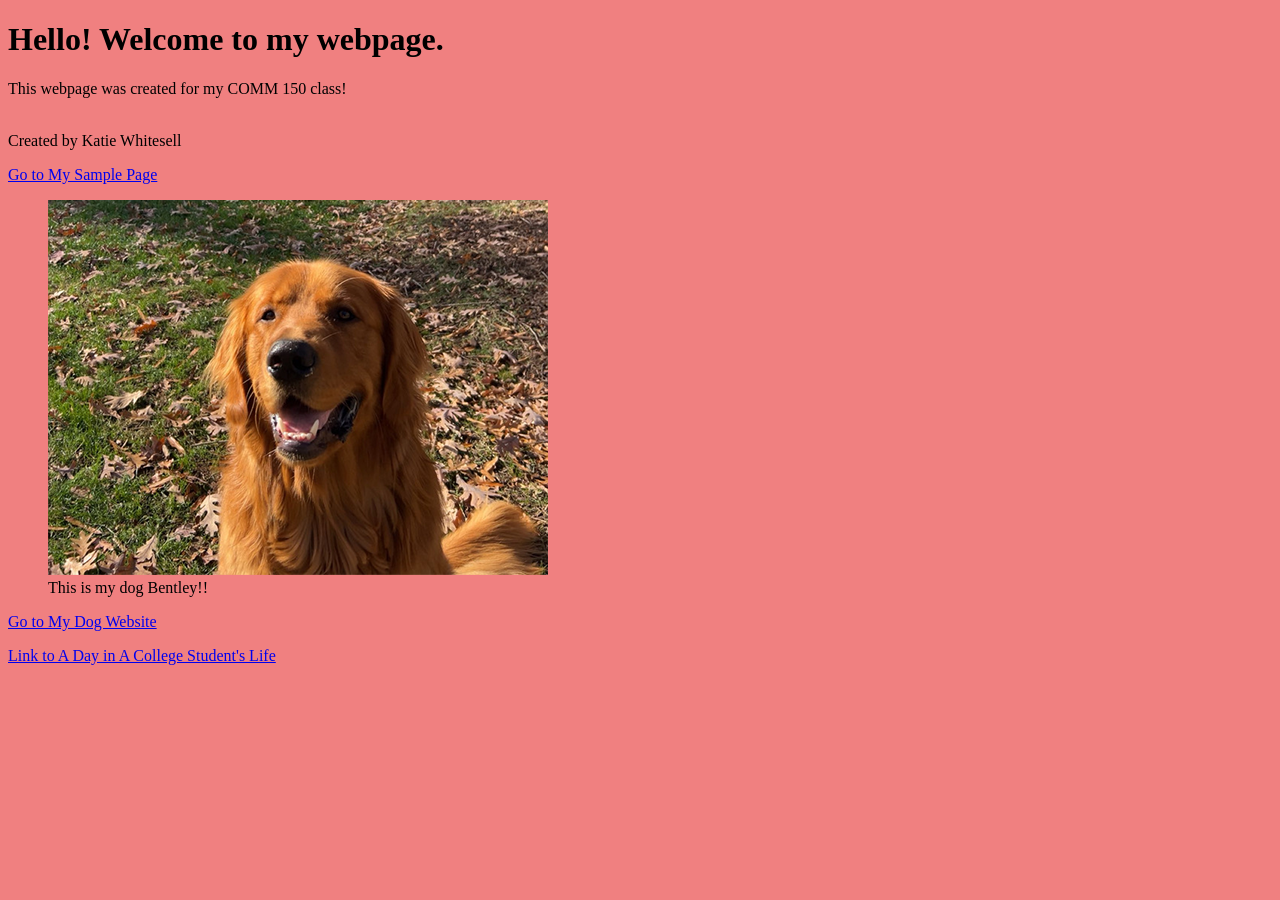
==== commit 87a066b7: "Update index.html" ====
--- a/index.html
+++ b/index.html
@@ -21,7 +21,7 @@
 
 <p><a href="dogs.html">Go to My Dog Website</a></p>
 
-p><a href="TwineFinal.html">Link to A Day in A College Student's Life</a></p>
+<p><a href="150TwineFinal.html">Link to A Day in A College Student's Life</a></p>
 
 </body>
 
